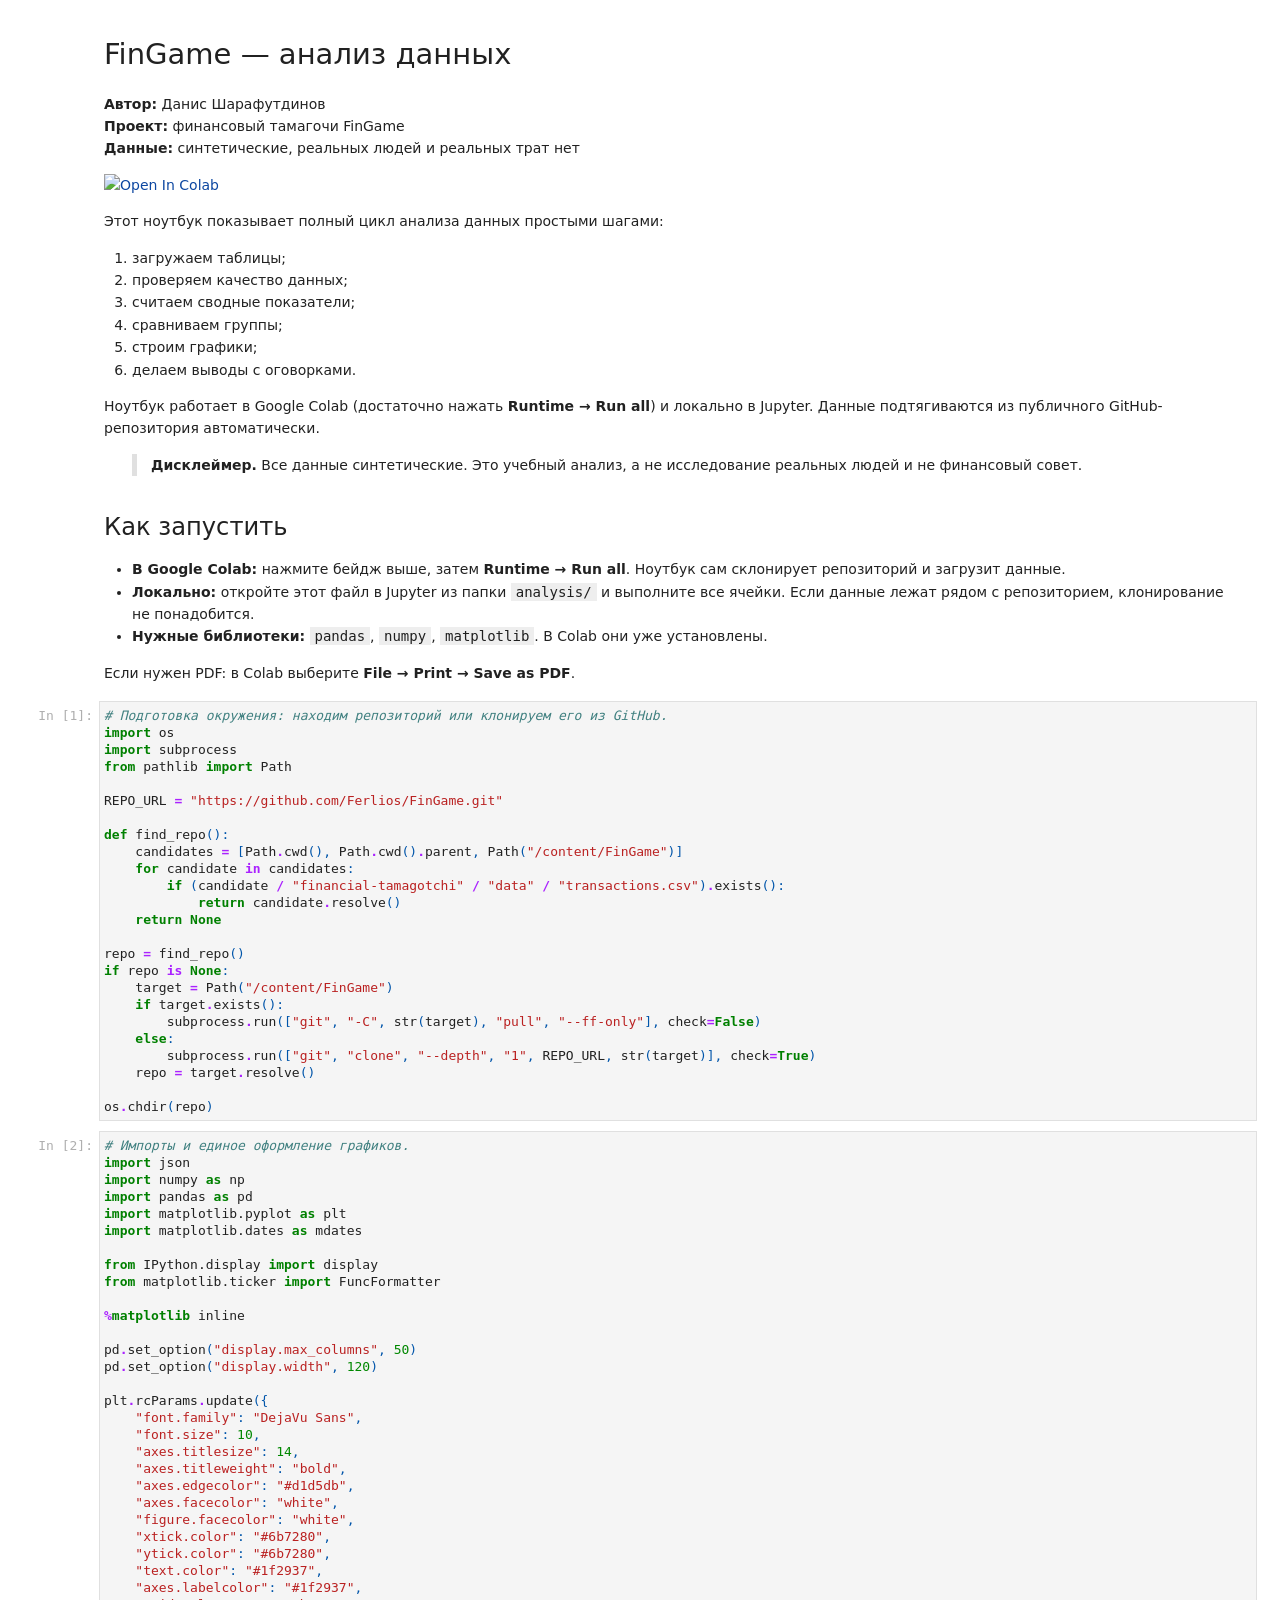
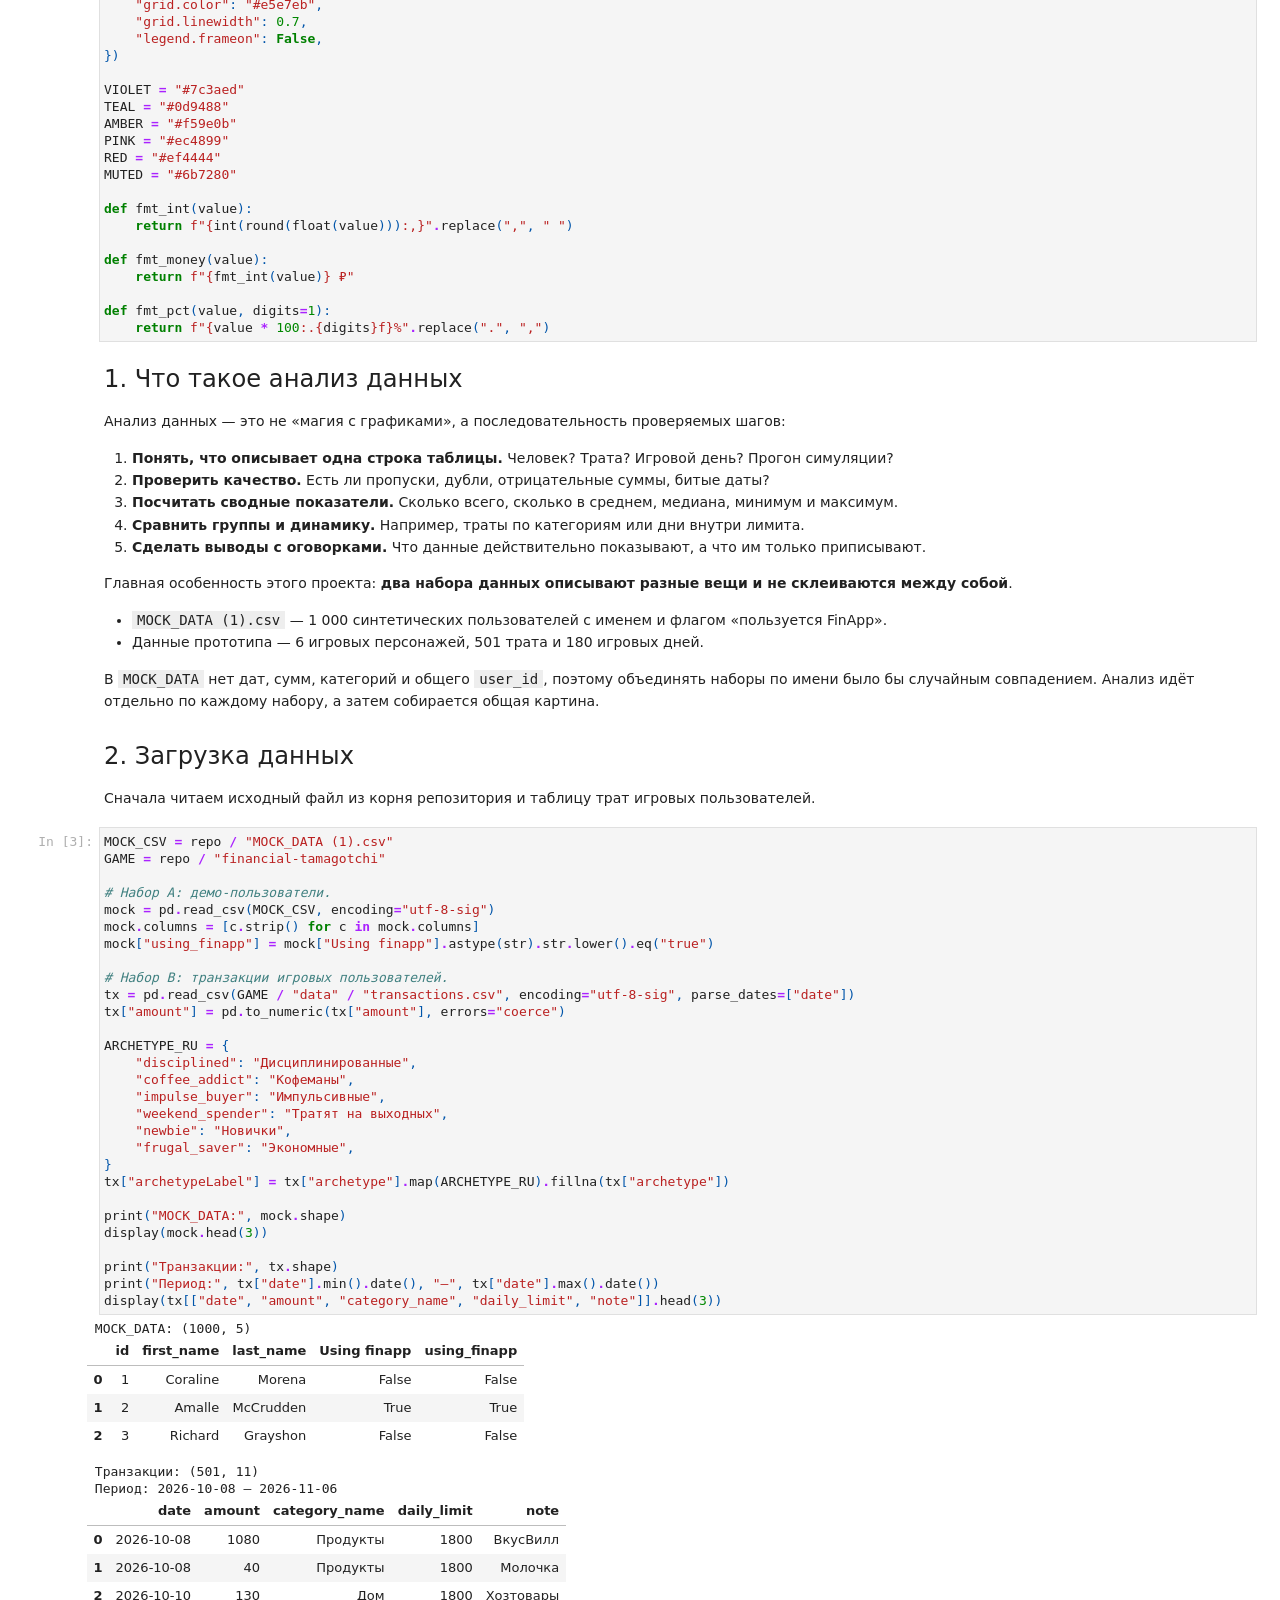
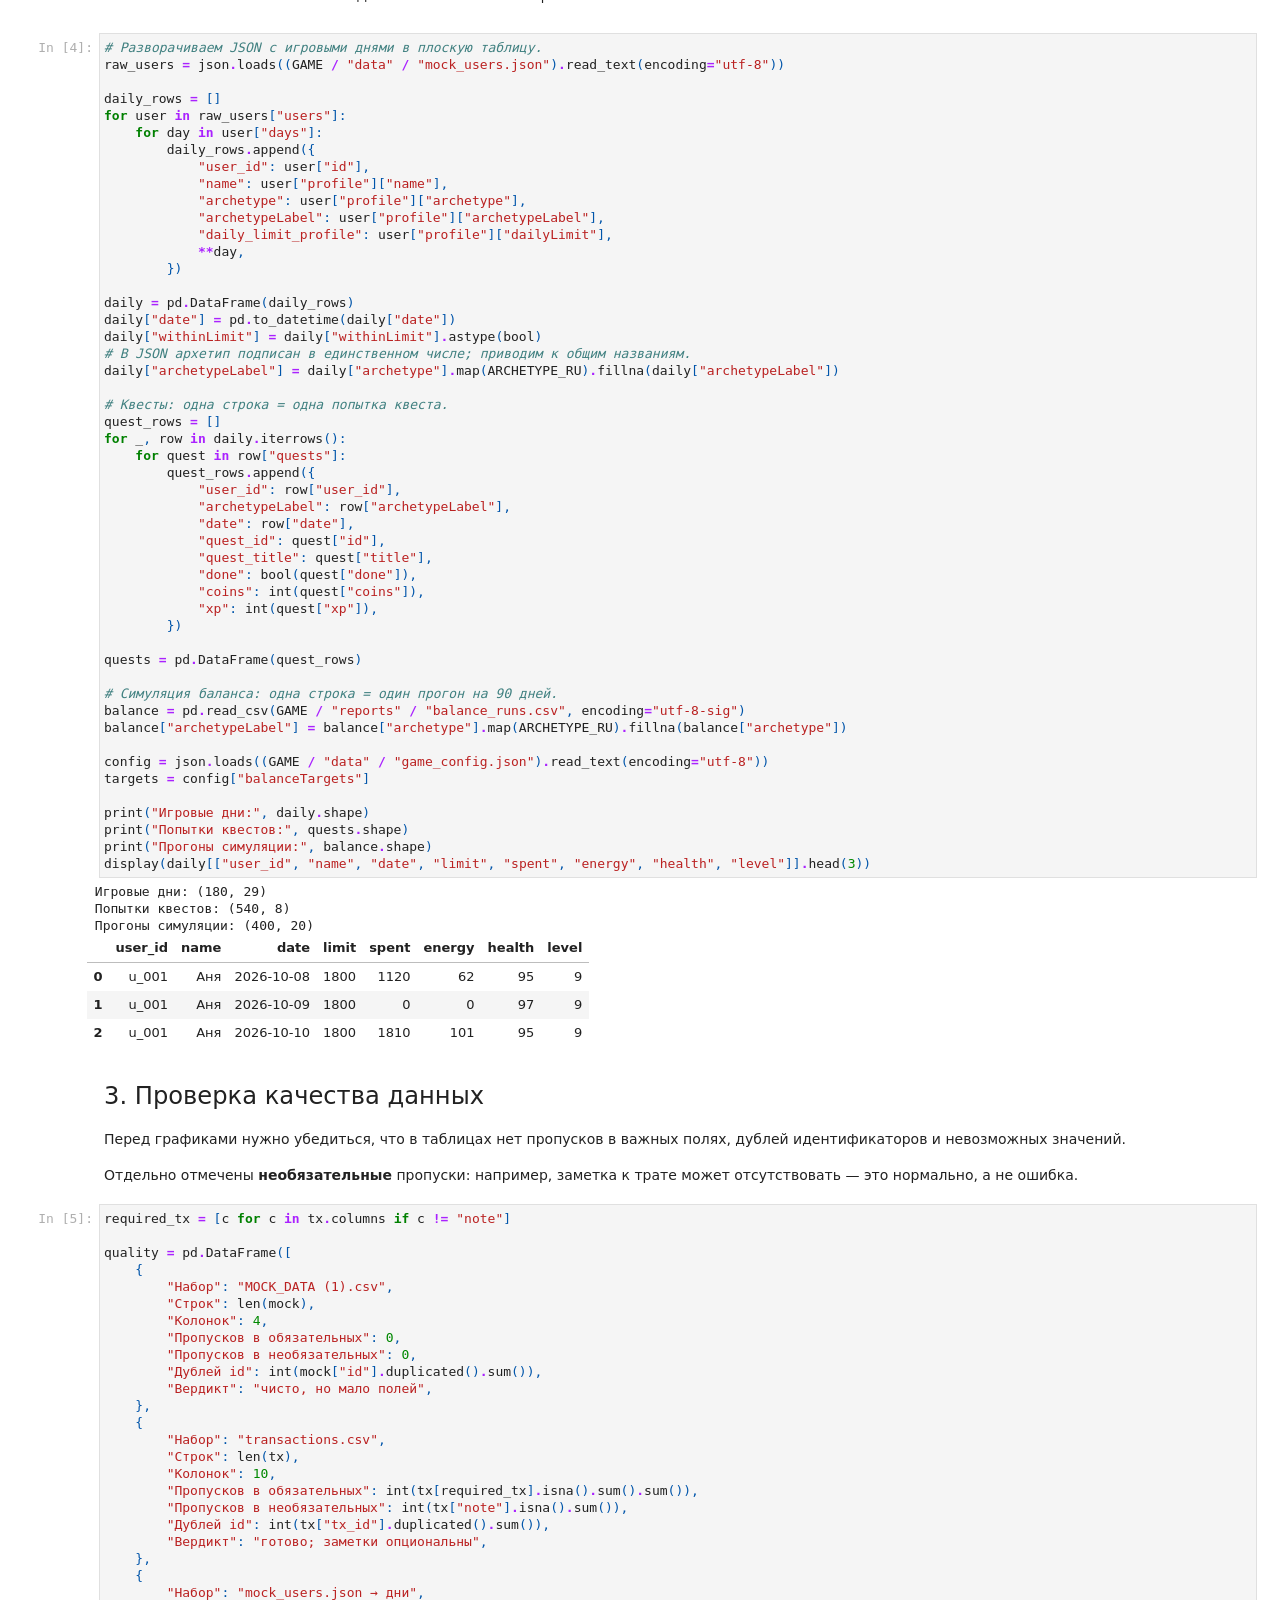
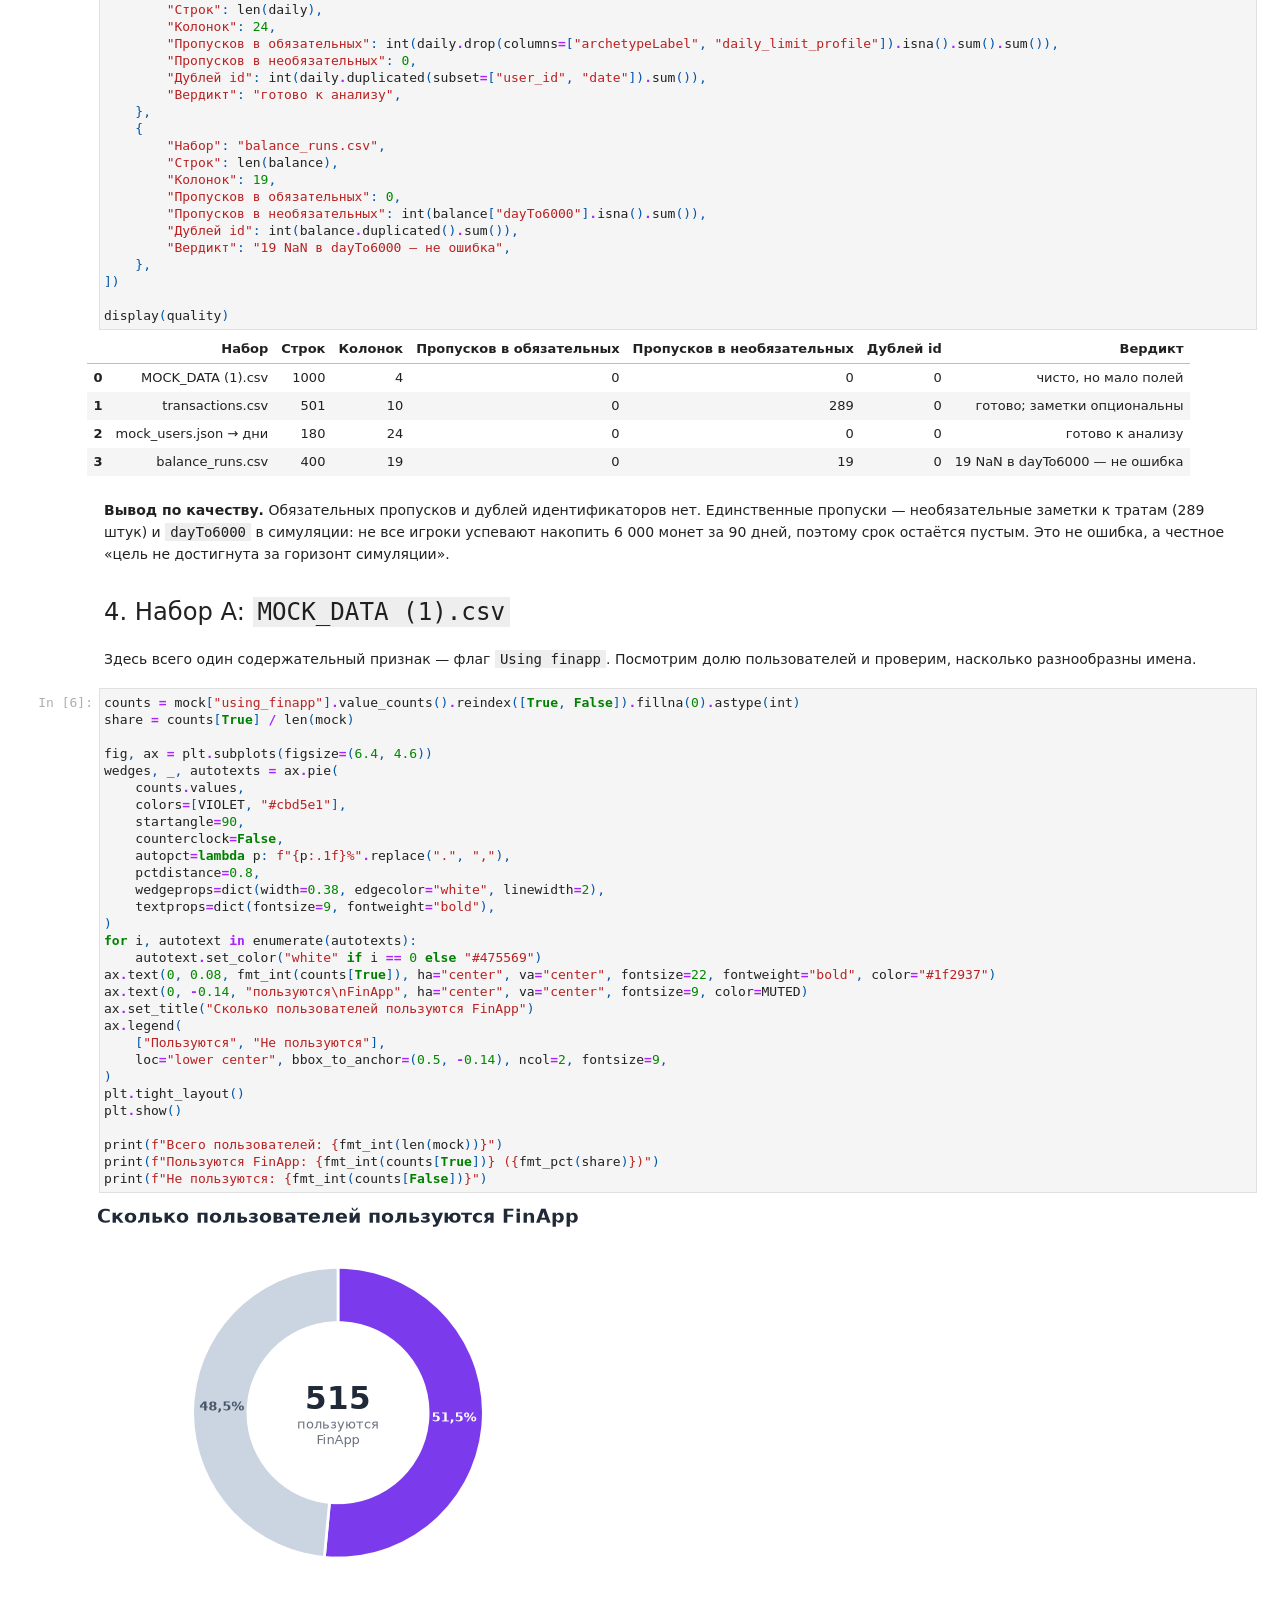
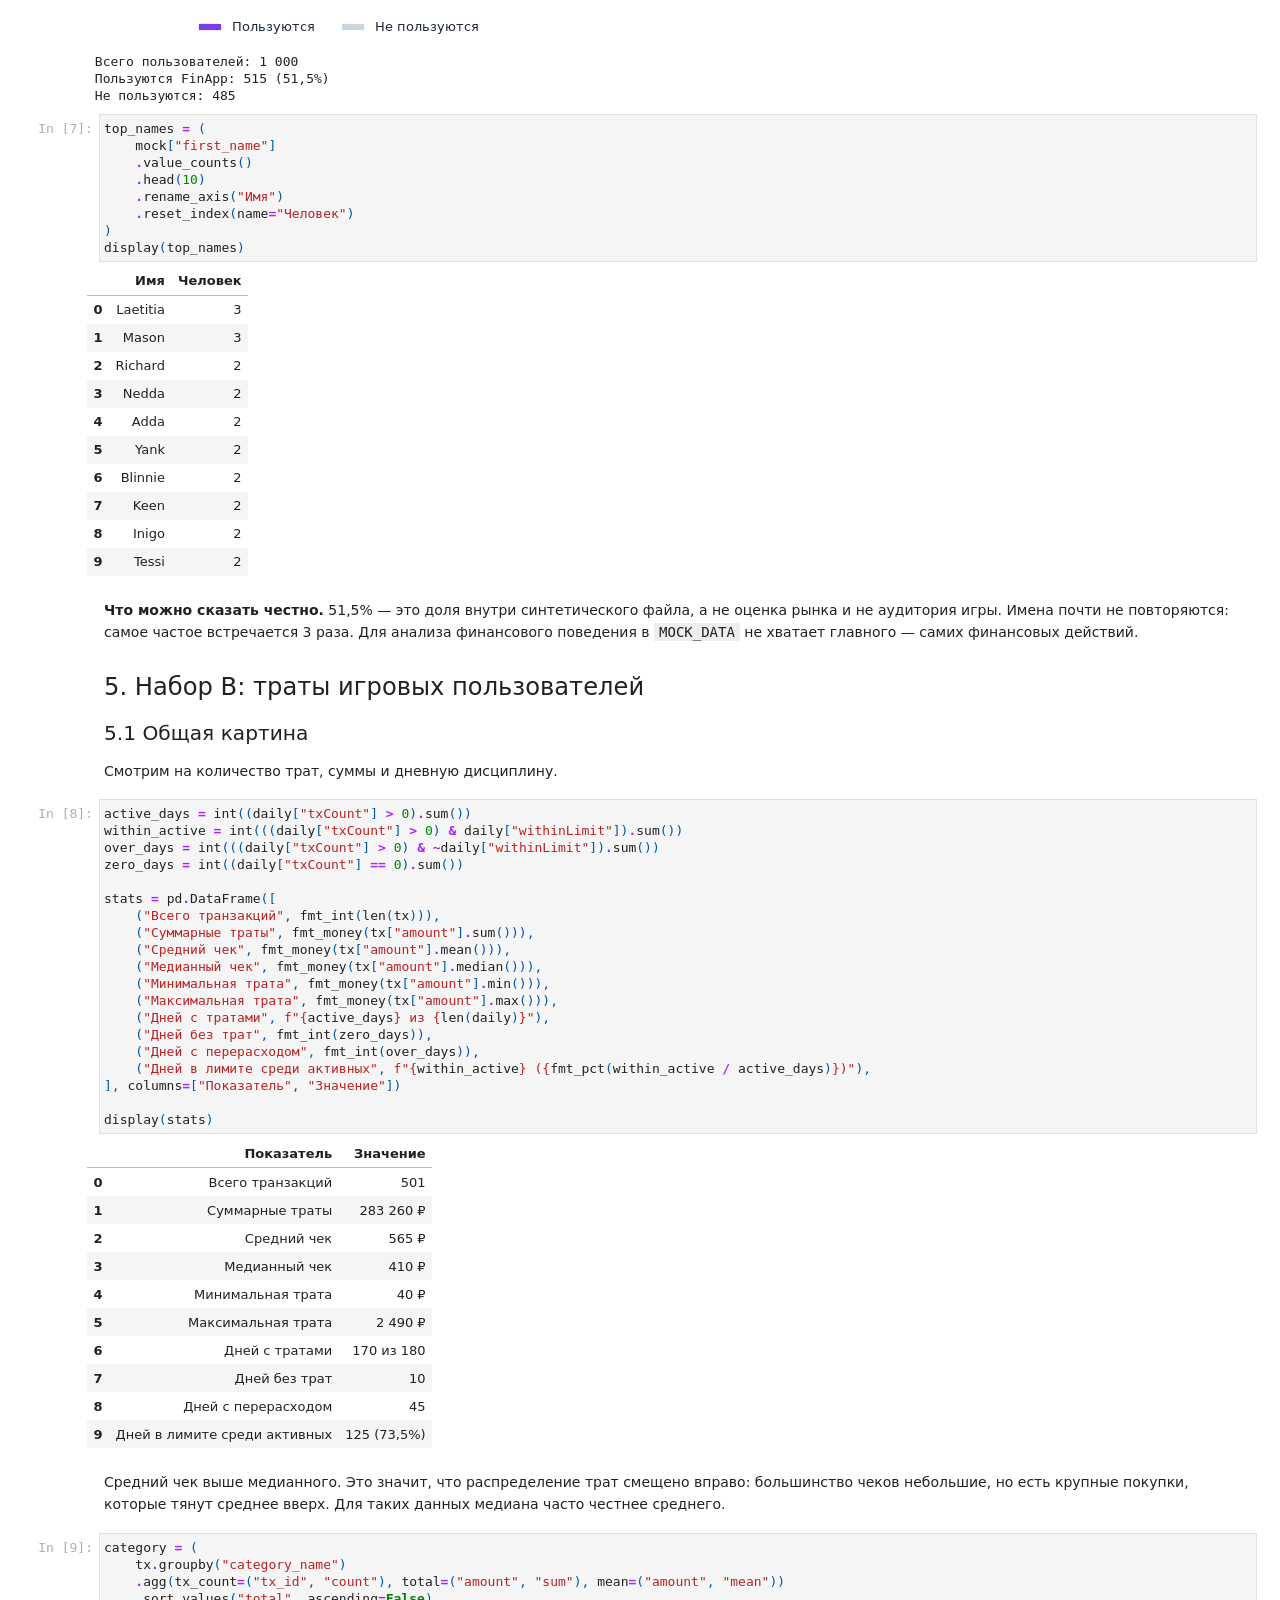
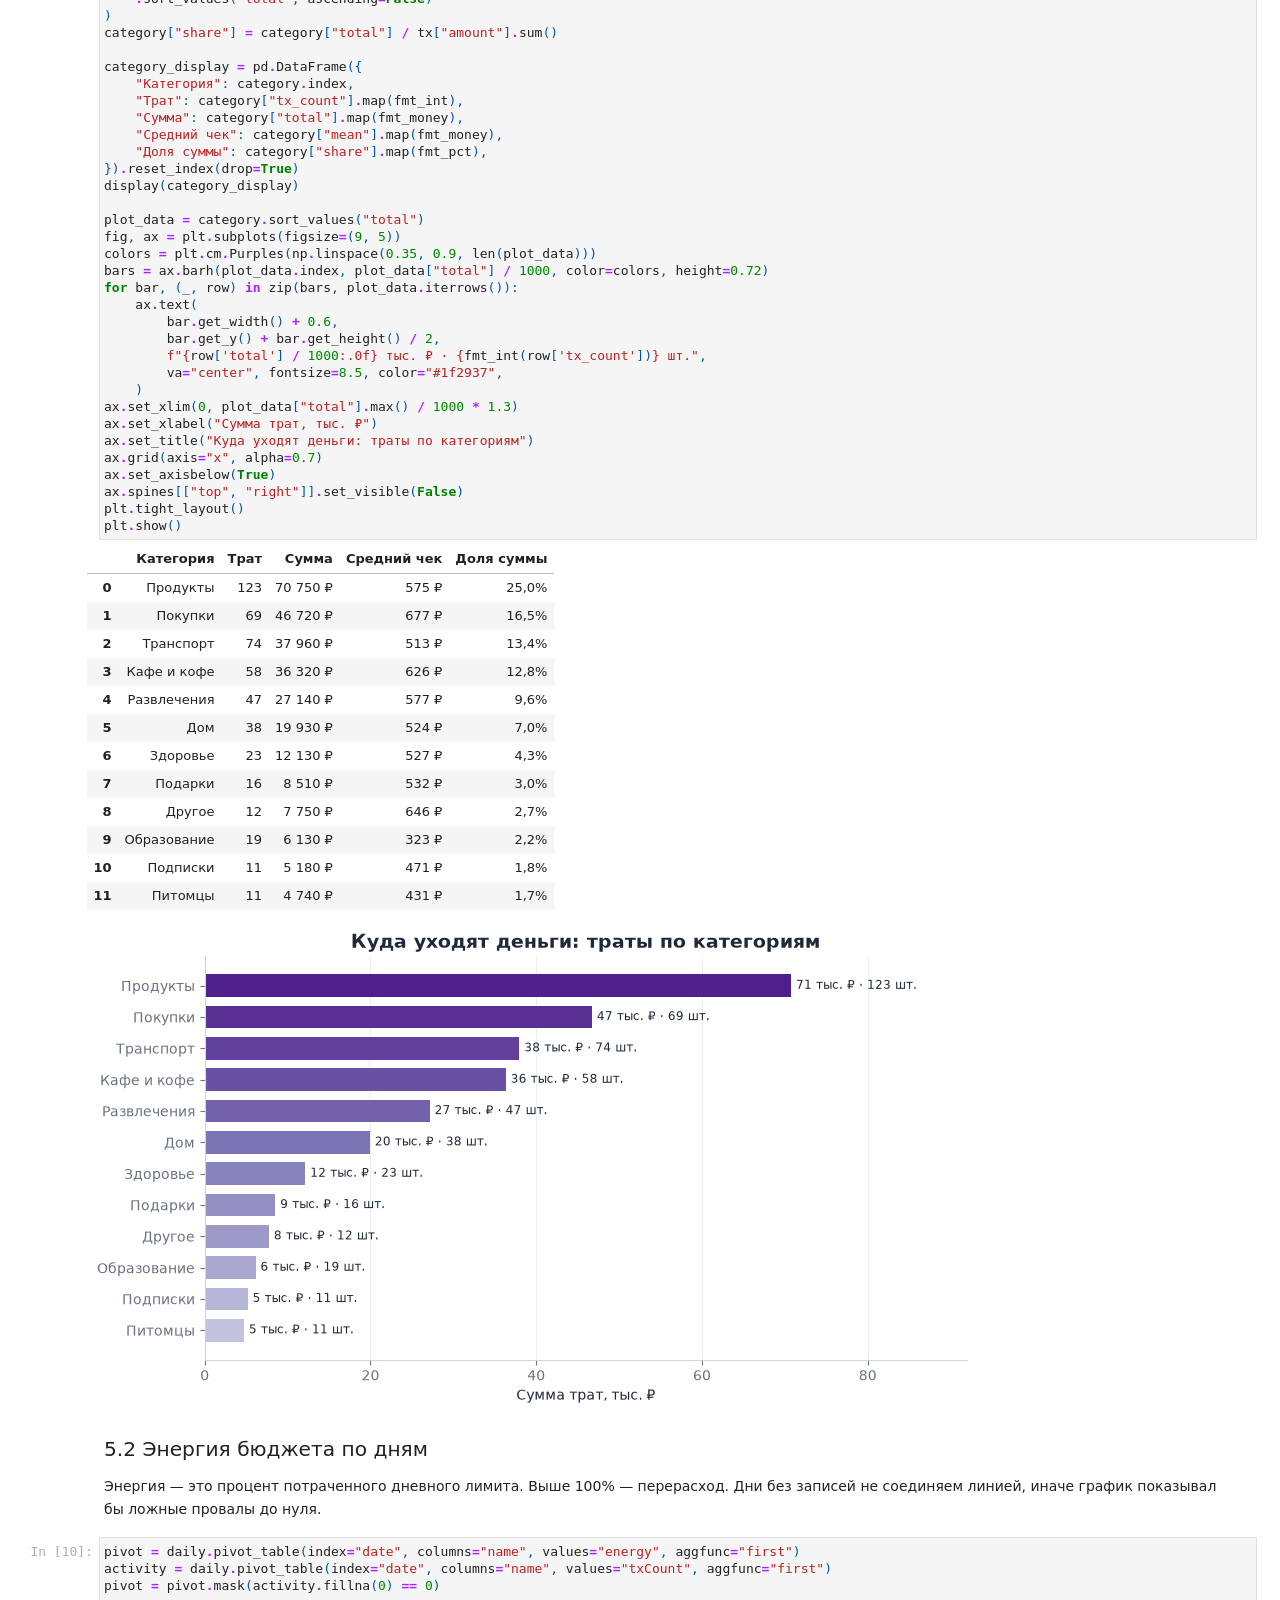
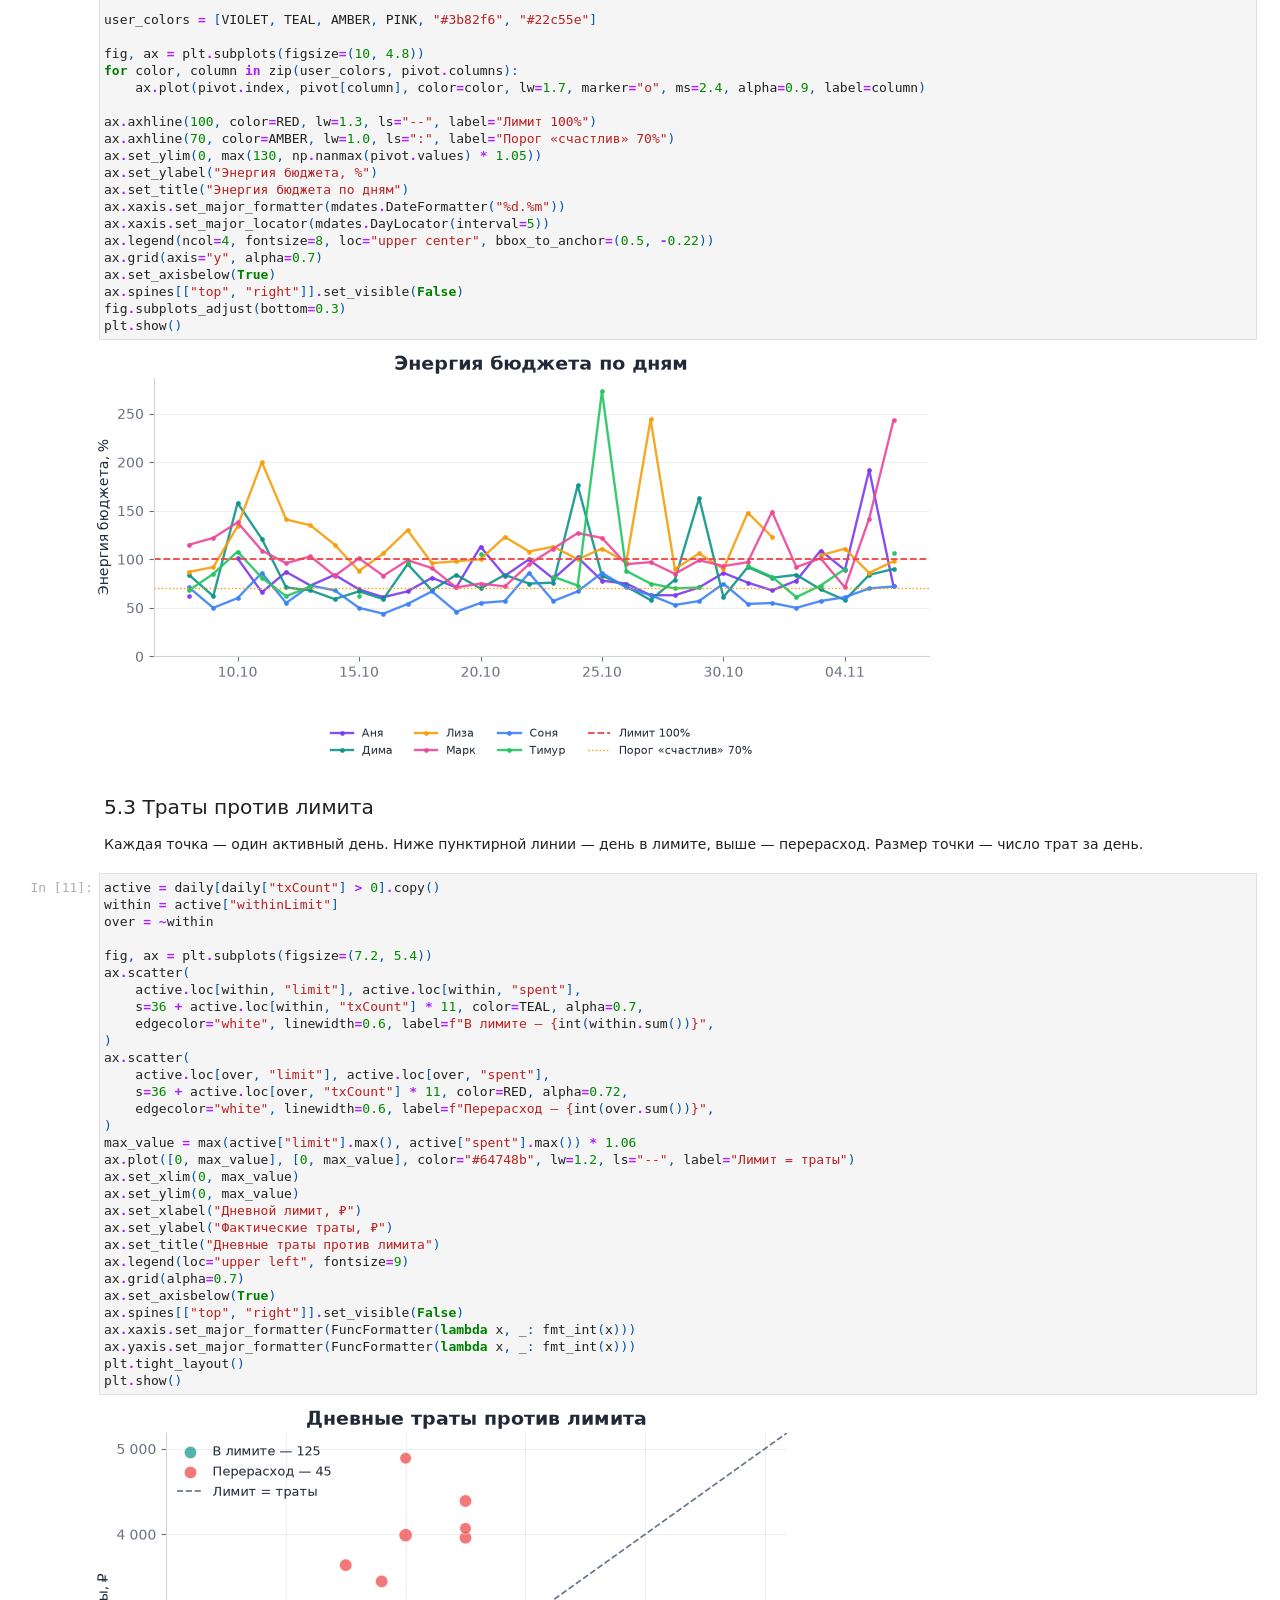
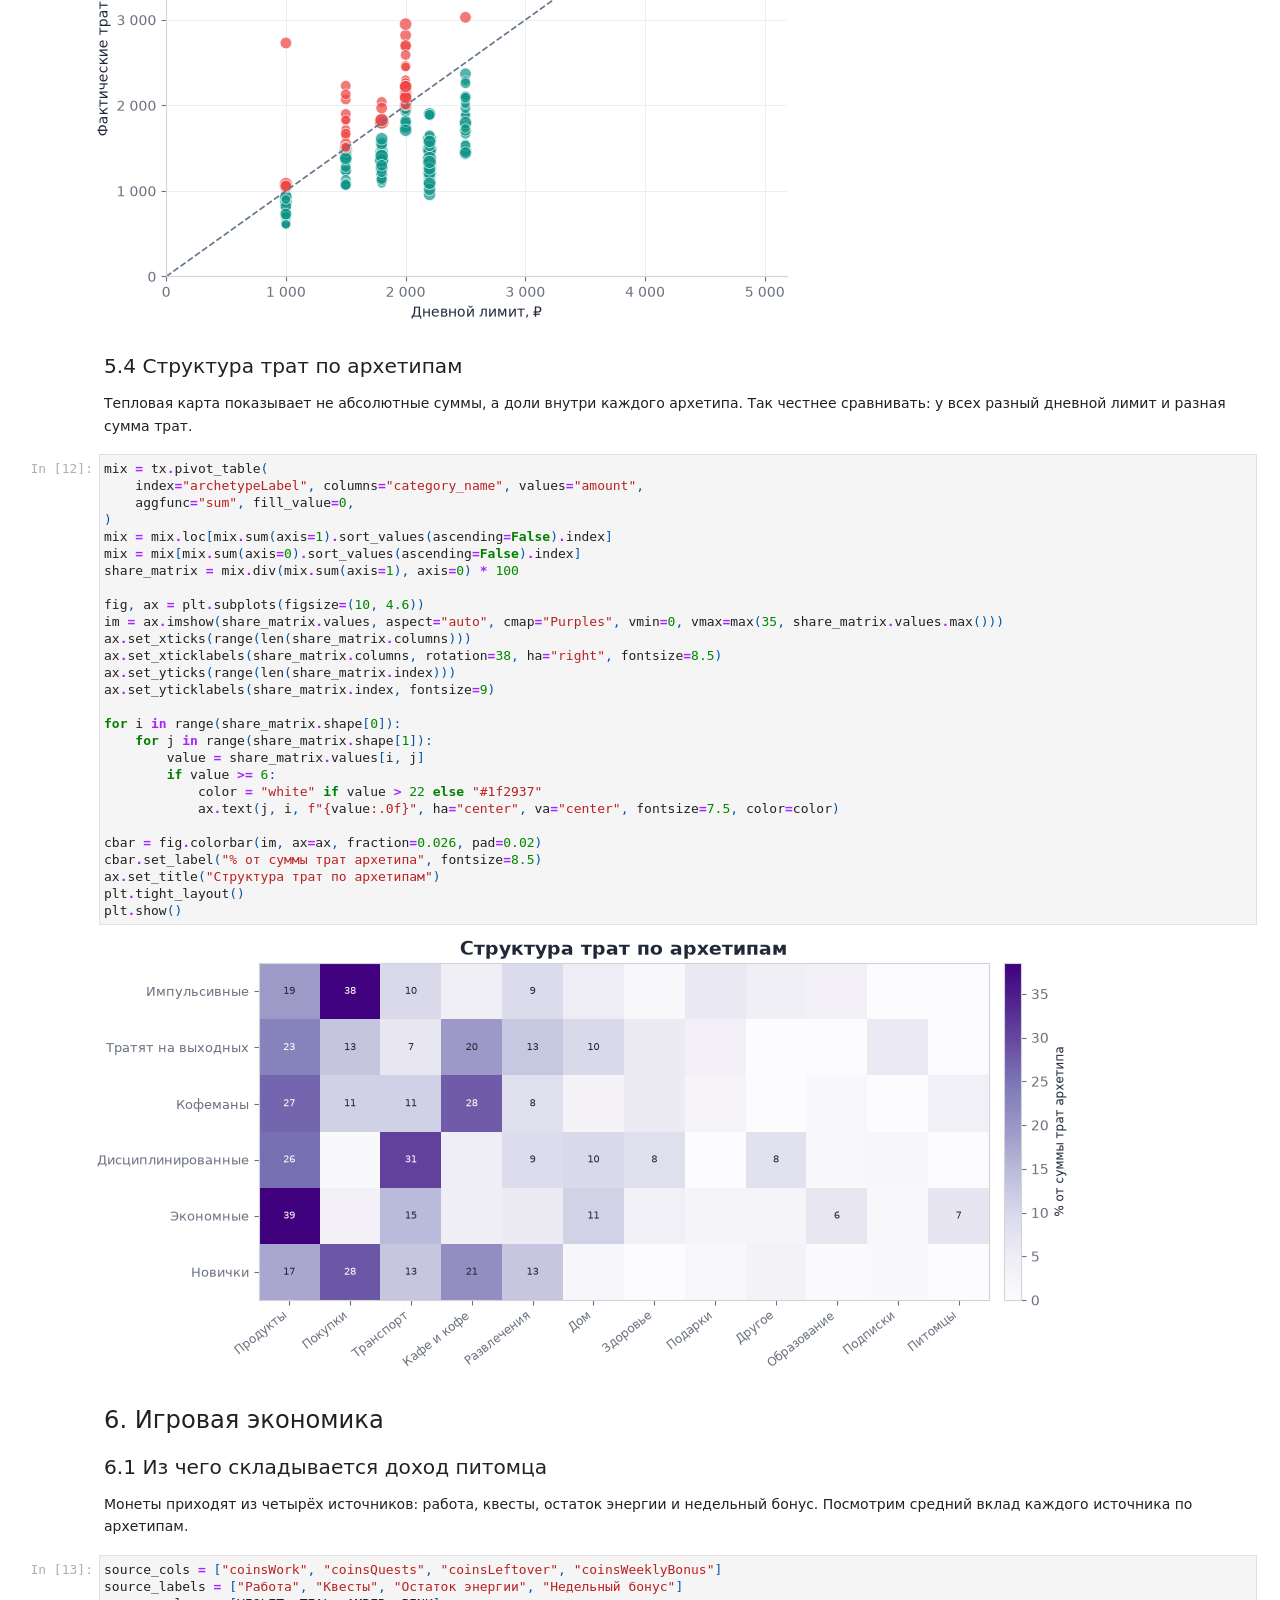
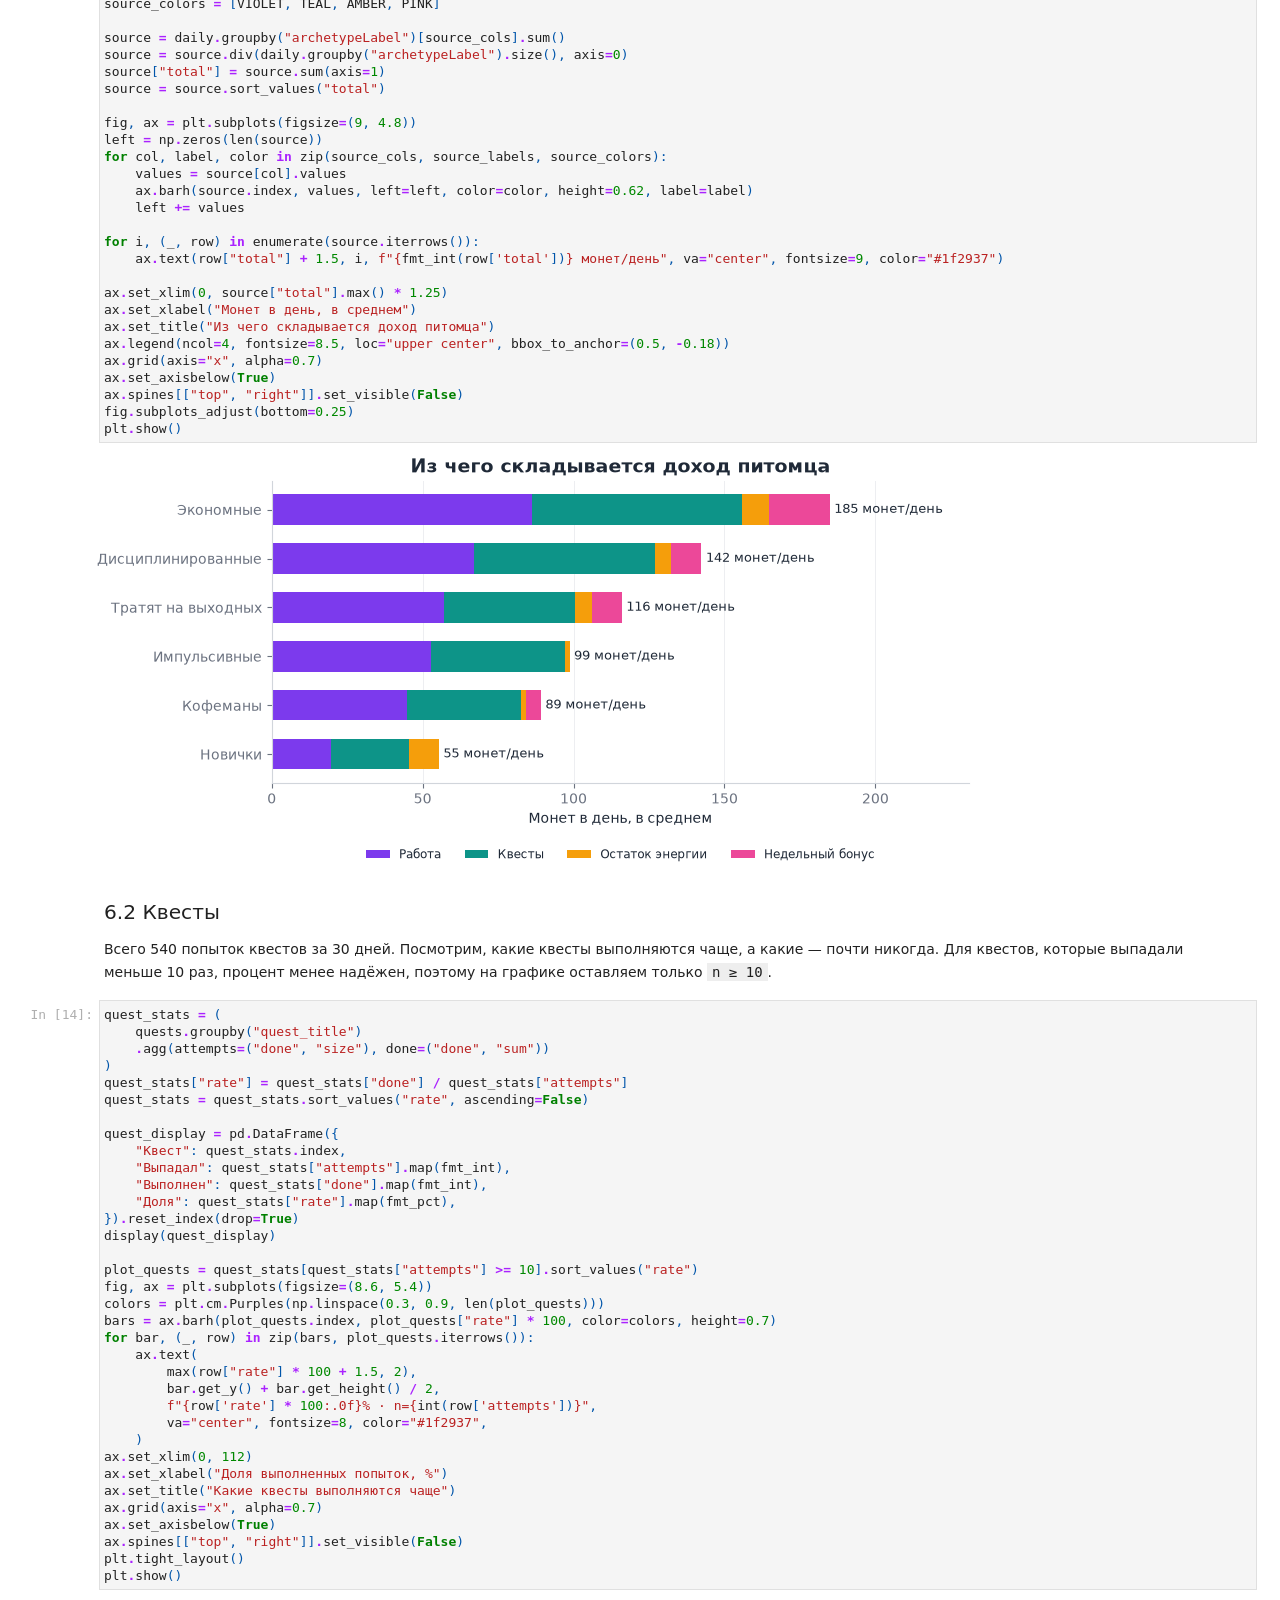
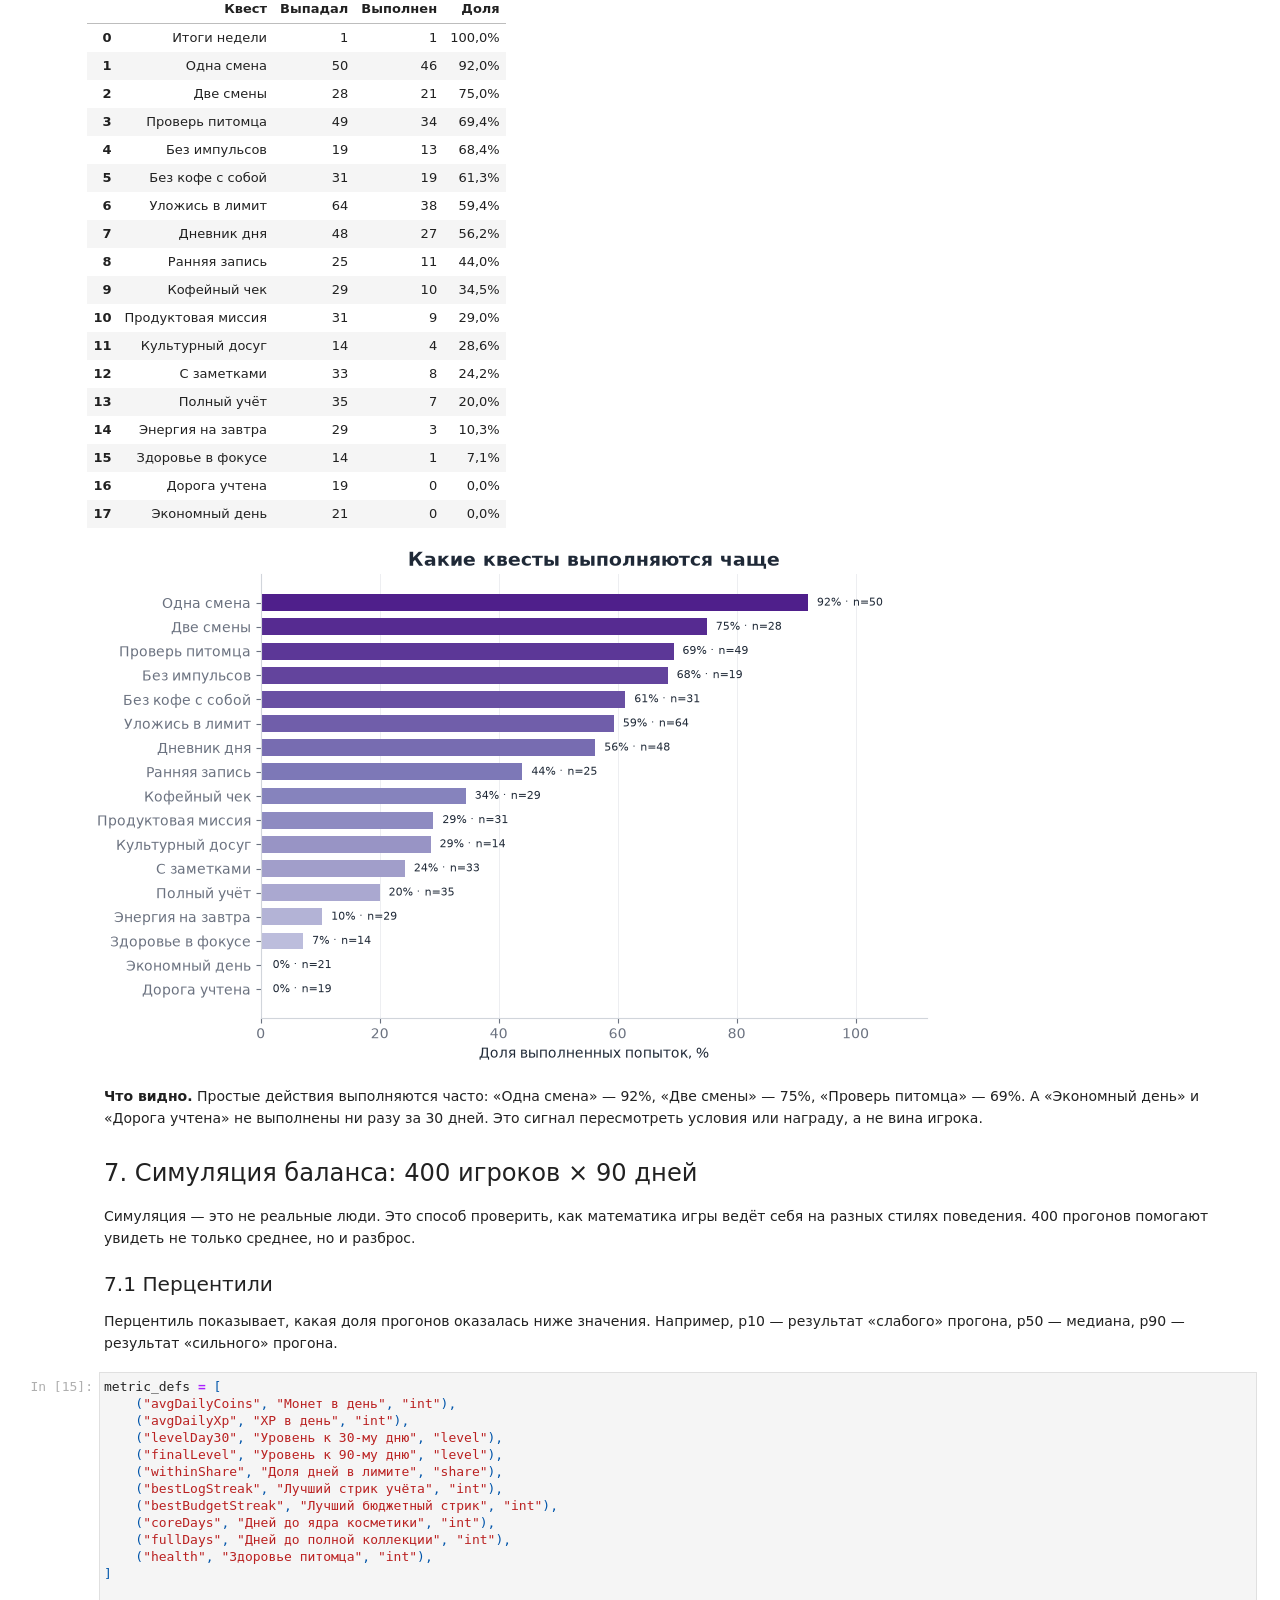
==== analysis/FinGame_analysis.html @ d37964ec "Add Colab analysis notebook, HTML and PDF exports" ====
<!DOCTYPE html>

<html lang="en">
<head><meta charset="utf-8"/>
<meta content="width=device-width, initial-scale=1.0" name="viewport"/>
<title>FinGame_analysis</title><script src="https://cdnjs.cloudflare.com/ajax/libs/require.js/2.1.10/require.min.js"></script>
<style type="text/css">
    pre { line-height: 125%; }
td.linenos .normal { color: inherit; background-color: transparent; padding-left: 5px; padding-right: 5px; }
span.linenos { color: inherit; background-color: transparent; padding-left: 5px; padding-right: 5px; }
td.linenos .special { color: #000000; background-color: #ffffc0; padding-left: 5px; padding-right: 5px; }
span.linenos.special { color: #000000; background-color: #ffffc0; padding-left: 5px; padding-right: 5px; }
.highlight .hll { background-color: var(--jp-cell-editor-active-background) }
.highlight { background: var(--jp-cell-editor-background); color: var(--jp-mirror-editor-variable-color) }
.highlight .c { color: var(--jp-mirror-editor-comment-color); font-style: italic } /* Comment */
.highlight .err { color: var(--jp-mirror-editor-error-color) } /* Error */
.highlight .k { color: var(--jp-mirror-editor-keyword-color); font-weight: bold } /* Keyword */
.highlight .o { color: var(--jp-mirror-editor-operator-color); font-weight: bold } /* Operator */
.highlight .p { color: var(--jp-mirror-editor-punctuation-color) } /* Punctuation */
.highlight .ch { color: var(--jp-mirror-editor-comment-color); font-style: italic } /* Comment.Hashbang */
.highlight .cm { color: var(--jp-mirror-editor-comment-color); font-style: italic } /* Comment.Multiline */
.highlight .cp { color: var(--jp-mirror-editor-comment-color); font-style: italic } /* Comment.Preproc */
.highlight .cpf { color: var(--jp-mirror-editor-comment-color); font-style: italic } /* Comment.PreprocFile */
.highlight .c1 { color: var(--jp-mirror-editor-comment-color); font-style: italic } /* Comment.Single */
.highlight .cs { color: var(--jp-mirror-editor-comment-color); font-style: italic } /* Comment.Special */
.highlight .kc { color: var(--jp-mirror-editor-keyword-color); font-weight: bold } /* Keyword.Constant */
.highlight .kd { color: var(--jp-mirror-editor-keyword-color); font-weight: bold } /* Keyword.Declaration */
.highlight .kn { color: var(--jp-mirror-editor-keyword-color); font-weight: bold } /* Keyword.Namespace */
.highlight .kp { color: var(--jp-mirror-editor-keyword-color); font-weight: bold } /* Keyword.Pseudo */
.highlight .kr { color: var(--jp-mirror-editor-keyword-color); font-weight: bold } /* Keyword.Reserved */
.highlight .kt { color: var(--jp-mirror-editor-keyword-color); font-weight: bold } /* Keyword.Type */
.highlight .m { color: var(--jp-mirror-editor-number-color) } /* Literal.Number */
.highlight .s { color: var(--jp-mirror-editor-string-color) } /* Literal.String */
.highlight .ow { color: var(--jp-mirror-editor-operator-color); font-weight: bold } /* Operator.Word */
.highlight .pm { color: var(--jp-mirror-editor-punctuation-color) } /* Punctuation.Marker */
.highlight .w { color: var(--jp-mirror-editor-variable-color) } /* Text.Whitespace */
.highlight .mb { color: var(--jp-mirror-editor-number-color) } /* Literal.Number.Bin */
.highlight .mf { color: var(--jp-mirror-editor-number-color) } /* Literal.Number.Float */
.highlight .mh { color: var(--jp-mirror-editor-number-color) } /* Literal.Number.Hex */
.highlight .mi { color: var(--jp-mirror-editor-number-color) } /* Literal.Number.Integer */
.highlight .mo { color: var(--jp-mirror-editor-number-color) } /* Literal.Number.Oct */
.highlight .sa { color: var(--jp-mirror-editor-string-color) } /* Literal.String.Affix */
.highlight .sb { color: var(--jp-mirror-editor-string-color) } /* Literal.String.Backtick */
.highlight .sc { color: var(--jp-mirror-editor-string-color) } /* Literal.String.Char */
.highlight .dl { color: var(--jp-mirror-editor-string-color) } /* Literal.String.Delimiter */
.highlight .sd { color: var(--jp-mirror-editor-string-color) } /* Literal.String.Doc */
.highlight .s2 { color: var(--jp-mirror-editor-string-color) } /* Literal.String.Double */
.highlight .se { color: var(--jp-mirror-editor-string-color) } /* Literal.String.Escape */
.highlight .sh { color: var(--jp-mirror-editor-string-color) } /* Literal.String.Heredoc */
.highlight .si { color: var(--jp-mirror-editor-string-color) } /* Literal.String.Interpol */
.highlight .sx { color: var(--jp-mirror-editor-string-color) } /* Literal.String.Other */
.highlight .sr { color: var(--jp-mirror-editor-string-color) } /* Literal.String.Regex */
.highlight .s1 { color: var(--jp-mirror-editor-string-color) } /* Literal.String.Single */
.highlight .ss { color: var(--jp-mirror-editor-string-color) } /* Literal.String.Symbol */
.highlight .il { color: var(--jp-mirror-editor-number-color) } /* Literal.Number.Integer.Long */
  </style>
<style type="text/css">
/*-----------------------------------------------------------------------------
| Copyright (c) Jupyter Development Team.
| Distributed under the terms of the Modified BSD License.
|----------------------------------------------------------------------------*/

/*
 * Mozilla scrollbar styling
 */

/* use standard opaque scrollbars for most nodes */
[data-jp-theme-scrollbars='true'] {
  scrollbar-color: rgb(var(--jp-scrollbar-thumb-color))
    var(--jp-scrollbar-background-color);
}

/* for code nodes, use a transparent style of scrollbar. These selectors
 * will match lower in the tree, and so will override the above */
[data-jp-theme-scrollbars='true'] .CodeMirror-hscrollbar,
[data-jp-theme-scrollbars='true'] .CodeMirror-vscrollbar {
  scrollbar-color: rgba(var(--jp-scrollbar-thumb-color), 0.5) transparent;
}

/* tiny scrollbar */

.jp-scrollbar-tiny {
  scrollbar-color: rgba(var(--jp-scrollbar-thumb-color), 0.5) transparent;
  scrollbar-width: thin;
}

/* tiny scrollbar */

.jp-scrollbar-tiny::-webkit-scrollbar,
.jp-scrollbar-tiny::-webkit-scrollbar-corner {
  background-color: transparent;
  height: 4px;
  width: 4px;
}

.jp-scrollbar-tiny::-webkit-scrollbar-thumb {
  background: rgba(var(--jp-scrollbar-thumb-color), 0.5);
}

.jp-scrollbar-tiny::-webkit-scrollbar-track:horizontal {
  border-left: 0 solid transparent;
  border-right: 0 solid transparent;
}

.jp-scrollbar-tiny::-webkit-scrollbar-track:vertical {
  border-top: 0 solid transparent;
  border-bottom: 0 solid transparent;
}

/*
 * Lumino
 */

.lm-ScrollBar[data-orientation='horizontal'] {
  min-height: 16px;
  max-height: 16px;
  min-width: 45px;
  border-top: 1px solid #a0a0a0;
}

.lm-ScrollBar[data-orientation='vertical'] {
  min-width: 16px;
  max-width: 16px;
  min-height: 45px;
  border-left: 1px solid #a0a0a0;
}

.lm-ScrollBar-button {
  background-color: #f0f0f0;
  background-position: center center;
  min-height: 15px;
  max-height: 15px;
  min-width: 15px;
  max-width: 15px;
}

.lm-ScrollBar-button:hover {
  background-color: #dadada;
}

.lm-ScrollBar-button.lm-mod-active {
  background-color: #cdcdcd;
}

.lm-ScrollBar-track {
  background: #f0f0f0;
}

.lm-ScrollBar-thumb {
  background: #cdcdcd;
}

.lm-ScrollBar-thumb:hover {
  background: #bababa;
}

.lm-ScrollBar-thumb.lm-mod-active {
  background: #a0a0a0;
}

.lm-ScrollBar[data-orientation='horizontal'] .lm-ScrollBar-thumb {
  height: 100%;
  min-width: 15px;
  border-left: 1px solid #a0a0a0;
  border-right: 1px solid #a0a0a0;
}

.lm-ScrollBar[data-orientation='vertical'] .lm-ScrollBar-thumb {
  width: 100%;
  min-height: 15px;
  border-top: 1px solid #a0a0a0;
  border-bottom: 1px solid #a0a0a0;
}

.lm-ScrollBar[data-orientation='horizontal']
  .lm-ScrollBar-button[data-action='decrement'] {
  background-image: var(--jp-icon-caret-left);
  background-size: 17px;
}

.lm-ScrollBar[data-orientation='horizontal']
  .lm-ScrollBar-button[data-action='increment'] {
  background-image: var(--jp-icon-caret-right);
  background-size: 17px;
}

.lm-ScrollBar[data-orientation='vertical']
  .lm-ScrollBar-button[data-action='decrement'] {
  background-image: var(--jp-icon-caret-up);
  background-size: 17px;
}

.lm-ScrollBar[data-orientation='vertical']
  .lm-ScrollBar-button[data-action='increment'] {
  background-image: var(--jp-icon-caret-down);
  background-size: 17px;
}

/*
 * Copyright (c) Jupyter Development Team.
 * Distributed under the terms of the Modified BSD License.
 */

/*-----------------------------------------------------------------------------
| Copyright (c) Jupyter Development Team.
| Copyright (c) 2014-2017, PhosphorJS Contributors
|
| Distributed under the terms of the BSD 3-Clause License.
|
| The full license is in the file LICENSE, distributed with this software.
|----------------------------------------------------------------------------*/

.lm-Widget {
  box-sizing: border-box;
  position: relative;
  overflow: hidden;
}

.lm-Widget.lm-mod-hidden {
  display: none !important;
}

/*
 * Copyright (c) Jupyter Development Team.
 * Distributed under the terms of the Modified BSD License.
 */

.lm-AccordionPanel[data-orientation='horizontal'] > .lm-AccordionPanel-title {
  /* Title is rotated for horizontal accordion panel using CSS */
  display: block;
  transform-origin: top left;
  transform: rotate(-90deg) translate(-100%);
}

/*
 * Copyright (c) Jupyter Development Team.
 * Distributed under the terms of the Modified BSD License.
 */

/*-----------------------------------------------------------------------------
| Copyright (c) Jupyter Development Team.
| Copyright (c) 2014-2017, PhosphorJS Contributors
|
| Distributed under the terms of the BSD 3-Clause License.
|
| The full license is in the file LICENSE, distributed with this software.
|----------------------------------------------------------------------------*/

.lm-CommandPalette {
  display: flex;
  flex-direction: column;
  -webkit-user-select: none;
  -moz-user-select: none;
  -ms-user-select: none;
  user-select: none;
}

.lm-CommandPalette-search {
  flex: 0 0 auto;
}

.lm-CommandPalette-content {
  flex: 1 1 auto;
  margin: 0;
  padding: 0;
  min-height: 0;
  overflow: auto;
  list-style-type: none;
}

.lm-CommandPalette-header {
  overflow: hidden;
  white-space: nowrap;
  text-overflow: ellipsis;
}

.lm-CommandPalette-item {
  display: flex;
  flex-direction: row;
}

.lm-CommandPalette-itemIcon {
  flex: 0 0 auto;
}

.lm-CommandPalette-itemContent {
  flex: 1 1 auto;
  overflow: hidden;
}

.lm-CommandPalette-itemShortcut {
  flex: 0 0 auto;
}

.lm-CommandPalette-itemLabel {
  overflow: hidden;
  white-space: nowrap;
  text-overflow: ellipsis;
}

.lm-close-icon {
  border: 1px solid transparent;
  background-color: transparent;
  position: absolute;
  z-index: 1;
  right: 3%;
  top: 0;
  bottom: 0;
  margin: auto;
  padding: 7px 0;
  display: none;
  vertical-align: middle;
  outline: 0;
  cursor: pointer;
}
.lm-close-icon:after {
  content: 'X';
  display: block;
  width: 15px;
  height: 15px;
  text-align: center;
  color: #000;
  font-weight: normal;
  font-size: 12px;
  cursor: pointer;
}

/*
 * Copyright (c) Jupyter Development Team.
 * Distributed under the terms of the Modified BSD License.
 */

/*-----------------------------------------------------------------------------
| Copyright (c) Jupyter Development Team.
| Copyright (c) 2014-2017, PhosphorJS Contributors
|
| Distributed under the terms of the BSD 3-Clause License.
|
| The full license is in the file LICENSE, distributed with this software.
|----------------------------------------------------------------------------*/

.lm-DockPanel {
  z-index: 0;
}

.lm-DockPanel-widget {
  z-index: 0;
}

.lm-DockPanel-tabBar {
  z-index: 1;
}

.lm-DockPanel-handle {
  z-index: 2;
}

.lm-DockPanel-handle.lm-mod-hidden {
  display: none !important;
}

.lm-DockPanel-handle:after {
  position: absolute;
  top: 0;
  left: 0;
  width: 100%;
  height: 100%;
  content: '';
}

.lm-DockPanel-handle[data-orientation='horizontal'] {
  cursor: ew-resize;
}

.lm-DockPanel-handle[data-orientation='vertical'] {
  cursor: ns-resize;
}

.lm-DockPanel-handle[data-orientation='horizontal']:after {
  left: 50%;
  min-width: 8px;
  transform: translateX(-50%);
}

.lm-DockPanel-handle[data-orientation='vertical']:after {
  top: 50%;
  min-height: 8px;
  transform: translateY(-50%);
}

.lm-DockPanel-overlay {
  z-index: 3;
  box-sizing: border-box;
  pointer-events: none;
}

.lm-DockPanel-overlay.lm-mod-hidden {
  display: none !important;
}

/*
 * Copyright (c) Jupyter Development Team.
 * Distributed under the terms of the Modified BSD License.
 */

/*-----------------------------------------------------------------------------
| Copyright (c) Jupyter Development Team.
| Copyright (c) 2014-2017, PhosphorJS Contributors
|
| Distributed under the terms of the BSD 3-Clause License.
|
| The full license is in the file LICENSE, distributed with this software.
|----------------------------------------------------------------------------*/

.lm-Menu {
  z-index: 10000;
  position: absolute;
  white-space: nowrap;
  overflow-x: hidden;
  overflow-y: auto;
  outline: none;
  -webkit-user-select: none;
  -moz-user-select: none;
  -ms-user-select: none;
  user-select: none;
}

.lm-Menu-content {
  margin: 0;
  padding: 0;
  display: table;
  list-style-type: none;
}

.lm-Menu-item {
  display: table-row;
}

.lm-Menu-item.lm-mod-hidden,
.lm-Menu-item.lm-mod-collapsed {
  display: none !important;
}

.lm-Menu-itemIcon,
.lm-Menu-itemSubmenuIcon {
  display: table-cell;
  text-align: center;
}

.lm-Menu-itemLabel {
  display: table-cell;
  text-align: left;
}

.lm-Menu-itemShortcut {
  display: table-cell;
  text-align: right;
}

/*
 * Copyright (c) Jupyter Development Team.
 * Distributed under the terms of the Modified BSD License.
 */

/*-----------------------------------------------------------------------------
| Copyright (c) Jupyter Development Team.
| Copyright (c) 2014-2017, PhosphorJS Contributors
|
| Distributed under the terms of the BSD 3-Clause License.
|
| The full license is in the file LICENSE, distributed with this software.
|----------------------------------------------------------------------------*/

.lm-MenuBar {
  outline: none;
  -webkit-user-select: none;
  -moz-user-select: none;
  -ms-user-select: none;
  user-select: none;
}

.lm-MenuBar-content {
  margin: 0;
  padding: 0;
  display: flex;
  flex-direction: row;
  list-style-type: none;
}

.lm-MenuBar-item {
  box-sizing: border-box;
}

.lm-MenuBar-itemIcon,
.lm-MenuBar-itemLabel {
  display: inline-block;
}

/*
 * Copyright (c) Jupyter Development Team.
 * Distributed under the terms of the Modified BSD License.
 */

/*-----------------------------------------------------------------------------
| Copyright (c) Jupyter Development Team.
| Copyright (c) 2014-2017, PhosphorJS Contributors
|
| Distributed under the terms of the BSD 3-Clause License.
|
| The full license is in the file LICENSE, distributed with this software.
|----------------------------------------------------------------------------*/

.lm-ScrollBar {
  display: flex;
  -webkit-user-select: none;
  -moz-user-select: none;
  -ms-user-select: none;
  user-select: none;
}

.lm-ScrollBar[data-orientation='horizontal'] {
  flex-direction: row;
}

.lm-ScrollBar[data-orientation='vertical'] {
  flex-direction: column;
}

.lm-ScrollBar-button {
  box-sizing: border-box;
  flex: 0 0 auto;
}

.lm-ScrollBar-track {
  box-sizing: border-box;
  position: relative;
  overflow: hidden;
  flex: 1 1 auto;
}

.lm-ScrollBar-thumb {
  box-sizing: border-box;
  position: absolute;
}

/*
 * Copyright (c) Jupyter Development Team.
 * Distributed under the terms of the Modified BSD License.
 */

/*-----------------------------------------------------------------------------
| Copyright (c) Jupyter Development Team.
| Copyright (c) 2014-2017, PhosphorJS Contributors
|
| Distributed under the terms of the BSD 3-Clause License.
|
| The full license is in the file LICENSE, distributed with this software.
|----------------------------------------------------------------------------*/

.lm-SplitPanel-child {
  z-index: 0;
}

.lm-SplitPanel-handle {
  z-index: 1;
}

.lm-SplitPanel-handle.lm-mod-hidden {
  display: none !important;
}

.lm-SplitPanel-handle:after {
  position: absolute;
  top: 0;
  left: 0;
  width: 100%;
  height: 100%;
  content: '';
}

.lm-SplitPanel[data-orientation='horizontal'] > .lm-SplitPanel-handle {
  cursor: ew-resize;
}

.lm-SplitPanel[data-orientation='vertical'] > .lm-SplitPanel-handle {
  cursor: ns-resize;
}

.lm-SplitPanel[data-orientation='horizontal'] > .lm-SplitPanel-handle:after {
  left: 50%;
  min-width: 8px;
  transform: translateX(-50%);
}

.lm-SplitPanel[data-orientation='vertical'] > .lm-SplitPanel-handle:after {
  top: 50%;
  min-height: 8px;
  transform: translateY(-50%);
}

/*
 * Copyright (c) Jupyter Development Team.
 * Distributed under the terms of the Modified BSD License.
 */

/*-----------------------------------------------------------------------------
| Copyright (c) Jupyter Development Team.
| Copyright (c) 2014-2017, PhosphorJS Contributors
|
| Distributed under the terms of the BSD 3-Clause License.
|
| The full license is in the file LICENSE, distributed with this software.
|----------------------------------------------------------------------------*/

.lm-TabBar {
  display: flex;
  -webkit-user-select: none;
  -moz-user-select: none;
  -ms-user-select: none;
  user-select: none;
}

.lm-TabBar[data-orientation='horizontal'] {
  flex-direction: row;
  align-items: flex-end;
}

.lm-TabBar[data-orientation='vertical'] {
  flex-direction: column;
  align-items: flex-end;
}

.lm-TabBar-content {
  margin: 0;
  padding: 0;
  display: flex;
  flex: 1 1 auto;
  list-style-type: none;
}

.lm-TabBar[data-orientation='horizontal'] > .lm-TabBar-content {
  flex-direction: row;
}

.lm-TabBar[data-orientation='vertical'] > .lm-TabBar-content {
  flex-direction: column;
}

.lm-TabBar-tab {
  display: flex;
  flex-direction: row;
  box-sizing: border-box;
  overflow: hidden;
  touch-action: none; /* Disable native Drag/Drop */
}

.lm-TabBar-tabIcon,
.lm-TabBar-tabCloseIcon {
  flex: 0 0 auto;
}

.lm-TabBar-tabLabel {
  flex: 1 1 auto;
  overflow: hidden;
  white-space: nowrap;
}

.lm-TabBar-tabInput {
  user-select: all;
  width: 100%;
  box-sizing: border-box;
}

.lm-TabBar-tab.lm-mod-hidden {
  display: none !important;
}

.lm-TabBar-addButton.lm-mod-hidden {
  display: none !important;
}

.lm-TabBar.lm-mod-dragging .lm-TabBar-tab {
  position: relative;
}

.lm-TabBar.lm-mod-dragging[data-orientation='horizontal'] .lm-TabBar-tab {
  left: 0;
  transition: left 150ms ease;
}

.lm-TabBar.lm-mod-dragging[data-orientation='vertical'] .lm-TabBar-tab {
  top: 0;
  transition: top 150ms ease;
}

.lm-TabBar.lm-mod-dragging .lm-TabBar-tab.lm-mod-dragging {
  transition: none;
}

.lm-TabBar-tabLabel .lm-TabBar-tabInput {
  user-select: all;
  width: 100%;
  box-sizing: border-box;
  background: inherit;
}

/*
 * Copyright (c) Jupyter Development Team.
 * Distributed under the terms of the Modified BSD License.
 */

/*-----------------------------------------------------------------------------
| Copyright (c) Jupyter Development Team.
| Copyright (c) 2014-2017, PhosphorJS Contributors
|
| Distributed under the terms of the BSD 3-Clause License.
|
| The full license is in the file LICENSE, distributed with this software.
|----------------------------------------------------------------------------*/

.lm-TabPanel-tabBar {
  z-index: 1;
}

.lm-TabPanel-stackedPanel {
  z-index: 0;
}

/*
 * Copyright (c) Jupyter Development Team.
 * Distributed under the terms of the Modified BSD License.
 */

/*-----------------------------------------------------------------------------
| Copyright (c) Jupyter Development Team.
| Copyright (c) 2014-2017, PhosphorJS Contributors
|
| Distributed under the terms of the BSD 3-Clause License.
|
| The full license is in the file LICENSE, distributed with this software.
|----------------------------------------------------------------------------*/

/*-----------------------------------------------------------------------------
| Copyright (c) Jupyter Development Team.
| Distributed under the terms of the Modified BSD License.
|----------------------------------------------------------------------------*/

.jp-Collapse {
  display: flex;
  flex-direction: column;
  align-items: stretch;
}

.jp-Collapse-header {
  padding: 1px 12px;
  background-color: var(--jp-layout-color1);
  border-bottom: solid var(--jp-border-width) var(--jp-border-color2);
  color: var(--jp-ui-font-color1);
  cursor: pointer;
  display: flex;
  align-items: center;
  font-size: var(--jp-ui-font-size0);
  font-weight: 600;
  text-transform: uppercase;
  user-select: none;
}

.jp-Collapser-icon {
  height: 16px;
}

.jp-Collapse-header-collapsed .jp-Collapser-icon {
  transform: rotate(-90deg);
  margin: auto 0;
}

.jp-Collapser-title {
  line-height: 25px;
}

.jp-Collapse-contents {
  padding: 0 12px;
  background-color: var(--jp-layout-color1);
  color: var(--jp-ui-font-color1);
  overflow: auto;
}

/*-----------------------------------------------------------------------------
| Copyright (c) Jupyter Development Team.
| Distributed under the terms of the Modified BSD License.
|----------------------------------------------------------------------------*/

/* This file was auto-generated by ensureUiComponents() in @jupyterlab/buildutils */

/**
 * (DEPRECATED) Support for consuming icons as CSS background images
 */

/* Icons urls */

:root {
  --jp-icon-add-above: url([data-uri]);
  --jp-icon-add-below: url([data-uri]);
  --jp-icon-add: url([data-uri]);
  --jp-icon-bell: url([data-uri]);
  --jp-icon-bug-dot: url([data-uri]);
  --jp-icon-bug: url([data-uri]);
  --jp-icon-build: url([data-uri]);
  --jp-icon-caret-down-empty-thin: url([data-uri]);
  --jp-icon-caret-down-empty: url([data-uri]);
  --jp-icon-caret-down: url([data-uri]);
  --jp-icon-caret-left: url([data-uri]);
  --jp-icon-caret-right: url([data-uri]);
  --jp-icon-caret-up-empty-thin: url([data-uri]);
  --jp-icon-caret-up: url([data-uri]);
  --jp-icon-case-sensitive: url([data-uri]);
  --jp-icon-check: url([data-uri]);
  --jp-icon-circle-empty: url([data-uri]);
  --jp-icon-circle: url([data-uri]);
  --jp-icon-clear: url([data-uri]);
  --jp-icon-close: url([data-uri]);
  --jp-icon-code-check: url([data-uri]);
  --jp-icon-code: url([data-uri]);
  --jp-icon-collapse-all: url([data-uri]);
  --jp-icon-console: url([data-uri]);
  --jp-icon-copy: url([data-uri]);
  --jp-icon-copyright: url([data-uri]);
  --jp-icon-cut: url([data-uri]);
  --jp-icon-delete: url([data-uri]);
  --jp-icon-download: url([data-uri]);
  --jp-icon-duplicate: url([data-uri]);
  --jp-icon-edit: url([data-uri]);
  --jp-icon-ellipses: url([data-uri]);
  --jp-icon-error: url([data-uri]);
  --jp-icon-expand-all: url([data-uri]);
  --jp-icon-extension: url([data-uri]);
  --jp-icon-fast-forward: url([data-uri]);
  --jp-icon-file-upload: url([data-uri]);
  --jp-icon-file: url([data-uri]);
  --jp-icon-filter-dot: url([data-uri]);
  --jp-icon-filter-list: url([data-uri]);
  --jp-icon-filter: url([data-uri]);
  --jp-icon-folder-favorite: url([data-uri]);
  --jp-icon-folder: url([data-uri]);
  --jp-icon-home: url([data-uri]);
  --jp-icon-html5: url([data-uri]);
  --jp-icon-image: url([data-uri]);
  --jp-icon-info: url([data-uri]);
  --jp-icon-inspector: url([data-uri]);
  --jp-icon-json: url([data-uri]);
  --jp-icon-julia: url([data-uri]);
  --jp-icon-jupyter-favicon: url([data-uri]);
  --jp-icon-jupyter: url([data-uri]);
  --jp-icon-jupyterlab-wordmark: url([data-uri]);
  --jp-icon-kernel: url([data-uri]);
  --jp-icon-keyboard: url([data-uri]);
  --jp-icon-launch: url([data-uri]);
  --jp-icon-launcher: url([data-uri]);
  --jp-icon-line-form: url([data-uri]);
  --jp-icon-link: url([data-uri]);
  --jp-icon-list: url([data-uri]);
  --jp-icon-markdown: url([data-uri]);
  --jp-icon-move-down: url([data-uri]);
  --jp-icon-move-up: url([data-uri]);
  --jp-icon-new-folder: url([data-uri]);
  --jp-icon-not-trusted: url([data-uri]);
  --jp-icon-notebook: url([data-uri]);
  --jp-icon-numbering: url([data-uri]);
  --jp-icon-offline-bolt: url([data-uri]);
  --jp-icon-palette: url([data-uri]);
  --jp-icon-paste: url([data-uri]);
  --jp-icon-pdf: url([data-uri]);
  --jp-icon-python: url([data-uri]);
  --jp-icon-r-kernel: url([data-uri]);
  --jp-icon-react: url([data-uri]);
  --jp-icon-redo: url([data-uri]);
  --jp-icon-refresh: url([data-uri]);
  --jp-icon-regex: url([data-uri]);
  --jp-icon-run: url([data-uri]);
  --jp-icon-running: url([data-uri]);
  --jp-icon-save: url([data-uri]);
  --jp-icon-search: url([data-uri]);
  --jp-icon-settings: url([data-uri]);
  --jp-icon-share: url([data-uri]);
  --jp-icon-spreadsheet: url([data-uri]);
  --jp-icon-stop: url([data-uri]);
  --jp-icon-tab: url([data-uri]);
  --jp-icon-table-rows: url([data-uri]);
  --jp-icon-tag: url([data-uri]);
  --jp-icon-terminal: url([data-uri]);
  --jp-icon-text-editor: url([data-uri]);
  --jp-icon-toc: url([data-uri]);
  --jp-icon-tree-view: url([data-uri]);
  --jp-icon-trusted: url([data-uri]);
  --jp-icon-undo: url([data-uri]);
  --jp-icon-user: url([data-uri]);
  --jp-icon-users: url([data-uri]);
  --jp-icon-vega: url([data-uri]);
  --jp-icon-word: url([data-uri]);
  --jp-icon-yaml: url([data-uri]);
}

/* Icon CSS class declarations */

.jp-AddAboveIcon {
  background-image: var(--jp-icon-add-above);
}

.jp-AddBelowIcon {
  background-image: var(--jp-icon-add-below);
}

.jp-AddIcon {
  background-image: var(--jp-icon-add);
}

.jp-BellIcon {
  background-image: var(--jp-icon-bell);
}

.jp-BugDotIcon {
  background-image: var(--jp-icon-bug-dot);
}

.jp-BugIcon {
  background-image: var(--jp-icon-bug);
}

.jp-BuildIcon {
  background-image: var(--jp-icon-build);
}

.jp-CaretDownEmptyIcon {
  background-image: var(--jp-icon-caret-down-empty);
}

.jp-CaretDownEmptyThinIcon {
  background-image: var(--jp-icon-caret-down-empty-thin);
}

.jp-CaretDownIcon {
  background-image: var(--jp-icon-caret-down);
}

.jp-CaretLeftIcon {
  background-image: var(--jp-icon-caret-left);
}

.jp-CaretRightIcon {
  background-image: var(--jp-icon-caret-right);
}

.jp-CaretUpEmptyThinIcon {
  background-image: var(--jp-icon-caret-up-empty-thin);
}

.jp-CaretUpIcon {
  background-image: var(--jp-icon-caret-up);
}

.jp-CaseSensitiveIcon {
  background-image: var(--jp-icon-case-sensitive);
}

.jp-CheckIcon {
  background-image: var(--jp-icon-check);
}

.jp-CircleEmptyIcon {
  background-image: var(--jp-icon-circle-empty);
}

.jp-CircleIcon {
  background-image: var(--jp-icon-circle);
}

.jp-ClearIcon {
  background-image: var(--jp-icon-clear);
}

.jp-CloseIcon {
  background-image: var(--jp-icon-close);
}

.jp-CodeCheckIcon {
  background-image: var(--jp-icon-code-check);
}

.jp-CodeIcon {
  background-image: var(--jp-icon-code);
}

.jp-CollapseAllIcon {
  background-image: var(--jp-icon-collapse-all);
}

.jp-ConsoleIcon {
  background-image: var(--jp-icon-console);
}

.jp-CopyIcon {
  background-image: var(--jp-icon-copy);
}

.jp-CopyrightIcon {
  background-image: var(--jp-icon-copyright);
}

.jp-CutIcon {
  background-image: var(--jp-icon-cut);
}

.jp-DeleteIcon {
  background-image: var(--jp-icon-delete);
}

.jp-DownloadIcon {
  background-image: var(--jp-icon-download);
}

.jp-DuplicateIcon {
  background-image: var(--jp-icon-duplicate);
}

.jp-EditIcon {
  background-image: var(--jp-icon-edit);
}

.jp-EllipsesIcon {
  background-image: var(--jp-icon-ellipses);
}

.jp-ErrorIcon {
  background-image: var(--jp-icon-error);
}

.jp-ExpandAllIcon {
  background-image: var(--jp-icon-expand-all);
}

.jp-ExtensionIcon {
  background-image: var(--jp-icon-extension);
}

.jp-FastForwardIcon {
  background-image: var(--jp-icon-fast-forward);
}

.jp-FileIcon {
  background-image: var(--jp-icon-file);
}

.jp-FileUploadIcon {
  background-image: var(--jp-icon-file-upload);
}

.jp-FilterDotIcon {
  background-image: var(--jp-icon-filter-dot);
}

.jp-FilterIcon {
  background-image: var(--jp-icon-filter);
}

.jp-FilterListIcon {
  background-image: var(--jp-icon-filter-list);
}

.jp-FolderFavoriteIcon {
  background-image: var(--jp-icon-folder-favorite);
}

.jp-FolderIcon {
  background-image: var(--jp-icon-folder);
}

.jp-HomeIcon {
  background-image: var(--jp-icon-home);
}

.jp-Html5Icon {
  background-image: var(--jp-icon-html5);
}

.jp-ImageIcon {
  background-image: var(--jp-icon-image);
}

.jp-InfoIcon {
  background-image: var(--jp-icon-info);
}

.jp-InspectorIcon {
  background-image: var(--jp-icon-inspector);
}

.jp-JsonIcon {
  background-image: var(--jp-icon-json);
}

.jp-JuliaIcon {
  background-image: var(--jp-icon-julia);
}

.jp-JupyterFaviconIcon {
  background-image: var(--jp-icon-jupyter-favicon);
}

.jp-JupyterIcon {
  background-image: var(--jp-icon-jupyter);
}

.jp-JupyterlabWordmarkIcon {
  background-image: var(--jp-icon-jupyterlab-wordmark);
}

.jp-KernelIcon {
  background-image: var(--jp-icon-kernel);
}

.jp-KeyboardIcon {
  background-image: var(--jp-icon-keyboard);
}

.jp-LaunchIcon {
  background-image: var(--jp-icon-launch);
}

.jp-LauncherIcon {
  background-image: var(--jp-icon-launcher);
}

.jp-LineFormIcon {
  background-image: var(--jp-icon-line-form);
}

.jp-LinkIcon {
  background-image: var(--jp-icon-link);
}

.jp-ListIcon {
  background-image: var(--jp-icon-list);
}

.jp-MarkdownIcon {
  background-image: var(--jp-icon-markdown);
}

.jp-MoveDownIcon {
  background-image: var(--jp-icon-move-down);
}

.jp-MoveUpIcon {
  background-image: var(--jp-icon-move-up);
}

.jp-NewFolderIcon {
  background-image: var(--jp-icon-new-folder);
}

.jp-NotTrustedIcon {
  background-image: var(--jp-icon-not-trusted);
}

.jp-NotebookIcon {
  background-image: var(--jp-icon-notebook);
}

.jp-NumberingIcon {
  background-image: var(--jp-icon-numbering);
}

.jp-OfflineBoltIcon {
  background-image: var(--jp-icon-offline-bolt);
}

.jp-PaletteIcon {
  background-image: var(--jp-icon-palette);
}

.jp-PasteIcon {
  background-image: var(--jp-icon-paste);
}

.jp-PdfIcon {
  background-image: var(--jp-icon-pdf);
}

.jp-PythonIcon {
  background-image: var(--jp-icon-python);
}

.jp-RKernelIcon {
  background-image: var(--jp-icon-r-kernel);
}

.jp-ReactIcon {
  background-image: var(--jp-icon-react);
}

.jp-RedoIcon {
  background-image: var(--jp-icon-redo);
}

.jp-RefreshIcon {
  background-image: var(--jp-icon-refresh);
}

.jp-RegexIcon {
  background-image: var(--jp-icon-regex);
}

.jp-RunIcon {
  background-image: var(--jp-icon-run);
}

.jp-RunningIcon {
  background-image: var(--jp-icon-running);
}

.jp-SaveIcon {
  background-image: var(--jp-icon-save);
}

.jp-SearchIcon {
  background-image: var(--jp-icon-search);
}

.jp-SettingsIcon {
  background-image: var(--jp-icon-settings);
}

.jp-ShareIcon {
  background-image: var(--jp-icon-share);
}

.jp-SpreadsheetIcon {
  background-image: var(--jp-icon-spreadsheet);
}

.jp-StopIcon {
  background-image: var(--jp-icon-stop);
}

.jp-TabIcon {
  background-image: var(--jp-icon-tab);
}

.jp-TableRowsIcon {
  background-image: var(--jp-icon-table-rows);
}

.jp-TagIcon {
  background-image: var(--jp-icon-tag);
}

.jp-TerminalIcon {
  background-image: var(--jp-icon-terminal);
}

.jp-TextEditorIcon {
  background-image: var(--jp-icon-text-editor);
}

.jp-TocIcon {
  background-image: var(--jp-icon-toc);
}

.jp-TreeViewIcon {
  background-image: var(--jp-icon-tree-view);
}

.jp-TrustedIcon {
  background-image: var(--jp-icon-trusted);
}

.jp-UndoIcon {
  background-image: var(--jp-icon-undo);
}

.jp-UserIcon {
  background-image: var(--jp-icon-user);
}

.jp-UsersIcon {
  background-image: var(--jp-icon-users);
}

.jp-VegaIcon {
  background-image: var(--jp-icon-vega);
}

.jp-WordIcon {
  background-image: var(--jp-icon-word);
}

.jp-YamlIcon {
  background-image: var(--jp-icon-yaml);
}

/*-----------------------------------------------------------------------------
| Copyright (c) Jupyter Development Team.
| Distributed under the terms of the Modified BSD License.
|----------------------------------------------------------------------------*/

/**
 * (DEPRECATED) Support for consuming icons as CSS background images
 */

.jp-Icon,
.jp-MaterialIcon {
  background-position: center;
  background-repeat: no-repeat;
  background-size: 16px;
  min-width: 16px;
  min-height: 16px;
}

.jp-Icon-cover {
  background-position: center;
  background-repeat: no-repeat;
  background-size: cover;
}

/**
 * (DEPRECATED) Support for specific CSS icon sizes
 */

.jp-Icon-16 {
  background-size: 16px;
  min-width: 16px;
  min-height: 16px;
}

.jp-Icon-18 {
  background-size: 18px;
  min-width: 18px;
  min-height: 18px;
}

.jp-Icon-20 {
  background-size: 20px;
  min-width: 20px;
  min-height: 20px;
}

/*-----------------------------------------------------------------------------
| Copyright (c) Jupyter Development Team.
| Distributed under the terms of the Modified BSD License.
|----------------------------------------------------------------------------*/

.lm-TabBar .lm-TabBar-addButton {
  align-items: center;
  display: flex;
  padding: 4px;
  padding-bottom: 5px;
  margin-right: 1px;
  background-color: var(--jp-layout-color2);
}

.lm-TabBar .lm-TabBar-addButton:hover {
  background-color: var(--jp-layout-color1);
}

.lm-DockPanel-tabBar .lm-TabBar-tab {
  width: var(--jp-private-horizontal-tab-width);
}

.lm-DockPanel-tabBar .lm-TabBar-content {
  flex: unset;
}

.lm-DockPanel-tabBar[data-orientation='horizontal'] {
  flex: 1 1 auto;
}

/*-----------------------------------------------------------------------------
| Copyright (c) Jupyter Development Team.
| Distributed under the terms of the Modified BSD License.
|----------------------------------------------------------------------------*/

/**
 * Support for icons as inline SVG HTMLElements
 */

/* recolor the primary elements of an icon */
.jp-icon0[fill] {
  fill: var(--jp-inverse-layout-color0);
}

.jp-icon1[fill] {
  fill: var(--jp-inverse-layout-color1);
}

.jp-icon2[fill] {
  fill: var(--jp-inverse-layout-color2);
}

.jp-icon3[fill] {
  fill: var(--jp-inverse-layout-color3);
}

.jp-icon4[fill] {
  fill: var(--jp-inverse-layout-color4);
}

.jp-icon0[stroke] {
  stroke: var(--jp-inverse-layout-color0);
}

.jp-icon1[stroke] {
  stroke: var(--jp-inverse-layout-color1);
}

.jp-icon2[stroke] {
  stroke: var(--jp-inverse-layout-color2);
}

.jp-icon3[stroke] {
  stroke: var(--jp-inverse-layout-color3);
}

.jp-icon4[stroke] {
  stroke: var(--jp-inverse-layout-color4);
}

/* recolor the accent elements of an icon */
.jp-icon-accent0[fill] {
  fill: var(--jp-layout-color0);
}

.jp-icon-accent1[fill] {
  fill: var(--jp-layout-color1);
}

.jp-icon-accent2[fill] {
  fill: var(--jp-layout-color2);
}

.jp-icon-accent3[fill] {
  fill: var(--jp-layout-color3);
}

.jp-icon-accent4[fill] {
  fill: var(--jp-layout-color4);
}

.jp-icon-accent0[stroke] {
  stroke: var(--jp-layout-color0);
}

.jp-icon-accent1[stroke] {
  stroke: var(--jp-layout-color1);
}

.jp-icon-accent2[stroke] {
  stroke: var(--jp-layout-color2);
}

.jp-icon-accent3[stroke] {
  stroke: var(--jp-layout-color3);
}

.jp-icon-accent4[stroke] {
  stroke: var(--jp-layout-color4);
}

/* set the color of an icon to transparent */
.jp-icon-none[fill] {
  fill: none;
}

.jp-icon-none[stroke] {
  stroke: none;
}

/* brand icon colors. Same for light and dark */
.jp-icon-brand0[fill] {
  fill: var(--jp-brand-color0);
}

.jp-icon-brand1[fill] {
  fill: var(--jp-brand-color1);
}

.jp-icon-brand2[fill] {
  fill: var(--jp-brand-color2);
}

.jp-icon-brand3[fill] {
  fill: var(--jp-brand-color3);
}

.jp-icon-brand4[fill] {
  fill: var(--jp-brand-color4);
}

.jp-icon-brand0[stroke] {
  stroke: var(--jp-brand-color0);
}

.jp-icon-brand1[stroke] {
  stroke: var(--jp-brand-color1);
}

.jp-icon-brand2[stroke] {
  stroke: var(--jp-brand-color2);
}

.jp-icon-brand3[stroke] {
  stroke: var(--jp-brand-color3);
}

.jp-icon-brand4[stroke] {
  stroke: var(--jp-brand-color4);
}

/* warn icon colors. Same for light and dark */
.jp-icon-warn0[fill] {
  fill: var(--jp-warn-color0);
}

.jp-icon-warn1[fill] {
  fill: var(--jp-warn-color1);
}

.jp-icon-warn2[fill] {
  fill: var(--jp-warn-color2);
}

.jp-icon-warn3[fill] {
  fill: var(--jp-warn-color3);
}

.jp-icon-warn0[stroke] {
  stroke: var(--jp-warn-color0);
}

.jp-icon-warn1[stroke] {
  stroke: var(--jp-warn-color1);
}

.jp-icon-warn2[stroke] {
  stroke: var(--jp-warn-color2);
}

.jp-icon-warn3[stroke] {
  stroke: var(--jp-warn-color3);
}

/* icon colors that contrast well with each other and most backgrounds */
.jp-icon-contrast0[fill] {
  fill: var(--jp-icon-contrast-color0);
}

.jp-icon-contrast1[fill] {
  fill: var(--jp-icon-contrast-color1);
}

.jp-icon-contrast2[fill] {
  fill: var(--jp-icon-contrast-color2);
}

.jp-icon-contrast3[fill] {
  fill: var(--jp-icon-contrast-color3);
}

.jp-icon-contrast0[stroke] {
  stroke: var(--jp-icon-contrast-color0);
}

.jp-icon-contrast1[stroke] {
  stroke: var(--jp-icon-contrast-color1);
}

.jp-icon-contrast2[stroke] {
  stroke: var(--jp-icon-contrast-color2);
}

.jp-icon-contrast3[stroke] {
  stroke: var(--jp-icon-contrast-color3);
}

.jp-icon-dot[fill] {
  fill: var(--jp-warn-color0);
}

.jp-jupyter-icon-color[fill] {
  fill: var(--jp-jupyter-icon-color, var(--jp-warn-color0));
}

.jp-notebook-icon-color[fill] {
  fill: var(--jp-notebook-icon-color, var(--jp-warn-color0));
}

.jp-json-icon-color[fill] {
  fill: var(--jp-json-icon-color, var(--jp-warn-color1));
}

.jp-console-icon-color[fill] {
  fill: var(--jp-console-icon-color, white);
}

.jp-console-icon-background-color[fill] {
  fill: var(--jp-console-icon-background-color, var(--jp-brand-color1));
}

.jp-terminal-icon-color[fill] {
  fill: var(--jp-terminal-icon-color, var(--jp-layout-color2));
}

.jp-terminal-icon-background-color[fill] {
  fill: var(
    --jp-terminal-icon-background-color,
    var(--jp-inverse-layout-color2)
  );
}

.jp-text-editor-icon-color[fill] {
  fill: var(--jp-text-editor-icon-color, var(--jp-inverse-layout-color3));
}

.jp-inspector-icon-color[fill] {
  fill: var(--jp-inspector-icon-color, var(--jp-inverse-layout-color3));
}

/* CSS for icons in selected filebrowser listing items */
.jp-DirListing-item.jp-mod-selected .jp-icon-selectable[fill] {
  fill: #fff;
}

.jp-DirListing-item.jp-mod-selected .jp-icon-selectable-inverse[fill] {
  fill: var(--jp-brand-color1);
}

/* stylelint-disable selector-max-class, selector-max-compound-selectors */

/**
* TODO: come up with non css-hack solution for showing the busy icon on top
*  of the close icon
* CSS for complex behavior of close icon of tabs in the main area tabbar
*/
.lm-DockPanel-tabBar
  .lm-TabBar-tab.lm-mod-closable.jp-mod-dirty
  > .lm-TabBar-tabCloseIcon
  > :not(:hover)
  > .jp-icon3[fill] {
  fill: none;
}

.lm-DockPanel-tabBar
  .lm-TabBar-tab.lm-mod-closable.jp-mod-dirty
  > .lm-TabBar-tabCloseIcon
  > :not(:hover)
  > .jp-icon-busy[fill] {
  fill: var(--jp-inverse-layout-color3);
}

/* stylelint-enable selector-max-class, selector-max-compound-selectors */

/* CSS for icons in status bar */
#jp-main-statusbar .jp-mod-selected .jp-icon-selectable[fill] {
  fill: #fff;
}

#jp-main-statusbar .jp-mod-selected .jp-icon-selectable-inverse[fill] {
  fill: var(--jp-brand-color1);
}

/* special handling for splash icon CSS. While the theme CSS reloads during
   splash, the splash icon can loose theming. To prevent that, we set a
   default for its color variable */
:root {
  --jp-warn-color0: var(--md-orange-700);
}

/* not sure what to do with this one, used in filebrowser listing */
.jp-DragIcon {
  margin-right: 4px;
}

/*-----------------------------------------------------------------------------
| Copyright (c) Jupyter Development Team.
| Distributed under the terms of the Modified BSD License.
|----------------------------------------------------------------------------*/

/**
 * Support for alt colors for icons as inline SVG HTMLElements
 */

/* alt recolor the primary elements of an icon */
.jp-icon-alt .jp-icon0[fill] {
  fill: var(--jp-layout-color0);
}

.jp-icon-alt .jp-icon1[fill] {
  fill: var(--jp-layout-color1);
}

.jp-icon-alt .jp-icon2[fill] {
  fill: var(--jp-layout-color2);
}

.jp-icon-alt .jp-icon3[fill] {
  fill: var(--jp-layout-color3);
}

.jp-icon-alt .jp-icon4[fill] {
  fill: var(--jp-layout-color4);
}

.jp-icon-alt .jp-icon0[stroke] {
  stroke: var(--jp-layout-color0);
}

.jp-icon-alt .jp-icon1[stroke] {
  stroke: var(--jp-layout-color1);
}

.jp-icon-alt .jp-icon2[stroke] {
  stroke: var(--jp-layout-color2);
}

.jp-icon-alt .jp-icon3[stroke] {
  stroke: var(--jp-layout-color3);
}

.jp-icon-alt .jp-icon4[stroke] {
  stroke: var(--jp-layout-color4);
}

/* alt recolor the accent elements of an icon */
.jp-icon-alt .jp-icon-accent0[fill] {
  fill: var(--jp-inverse-layout-color0);
}

.jp-icon-alt .jp-icon-accent1[fill] {
  fill: var(--jp-inverse-layout-color1);
}

.jp-icon-alt .jp-icon-accent2[fill] {
  fill: var(--jp-inverse-layout-color2);
}

.jp-icon-alt .jp-icon-accent3[fill] {
  fill: var(--jp-inverse-layout-color3);
}

.jp-icon-alt .jp-icon-accent4[fill] {
  fill: var(--jp-inverse-layout-color4);
}

.jp-icon-alt .jp-icon-accent0[stroke] {
  stroke: var(--jp-inverse-layout-color0);
}

.jp-icon-alt .jp-icon-accent1[stroke] {
  stroke: var(--jp-inverse-layout-color1);
}

.jp-icon-alt .jp-icon-accent2[stroke] {
  stroke: var(--jp-inverse-layout-color2);
}

.jp-icon-alt .jp-icon-accent3[stroke] {
  stroke: var(--jp-inverse-layout-color3);
}

.jp-icon-alt .jp-icon-accent4[stroke] {
  stroke: var(--jp-inverse-layout-color4);
}

/*-----------------------------------------------------------------------------
| Copyright (c) Jupyter Development Team.
| Distributed under the terms of the Modified BSD License.
|----------------------------------------------------------------------------*/

.jp-icon-hoverShow:not(:hover) .jp-icon-hoverShow-content {
  display: none !important;
}

/**
 * Support for hover colors for icons as inline SVG HTMLElements
 */

/**
 * regular colors
 */

/* recolor the primary elements of an icon */
.jp-icon-hover :hover .jp-icon0-hover[fill] {
  fill: var(--jp-inverse-layout-color0);
}

.jp-icon-hover :hover .jp-icon1-hover[fill] {
  fill: var(--jp-inverse-layout-color1);
}

.jp-icon-hover :hover .jp-icon2-hover[fill] {
  fill: var(--jp-inverse-layout-color2);
}

.jp-icon-hover :hover .jp-icon3-hover[fill] {
  fill: var(--jp-inverse-layout-color3);
}

.jp-icon-hover :hover .jp-icon4-hover[fill] {
  fill: var(--jp-inverse-layout-color4);
}

.jp-icon-hover :hover .jp-icon0-hover[stroke] {
  stroke: var(--jp-inverse-layout-color0);
}

.jp-icon-hover :hover .jp-icon1-hover[stroke] {
  stroke: var(--jp-inverse-layout-color1);
}

.jp-icon-hover :hover .jp-icon2-hover[stroke] {
  stroke: var(--jp-inverse-layout-color2);
}

.jp-icon-hover :hover .jp-icon3-hover[stroke] {
  stroke: var(--jp-inverse-layout-color3);
}

.jp-icon-hover :hover .jp-icon4-hover[stroke] {
  stroke: var(--jp-inverse-layout-color4);
}

/* recolor the accent elements of an icon */
.jp-icon-hover :hover .jp-icon-accent0-hover[fill] {
  fill: var(--jp-layout-color0);
}

.jp-icon-hover :hover .jp-icon-accent1-hover[fill] {
  fill: var(--jp-layout-color1);
}

.jp-icon-hover :hover .jp-icon-accent2-hover[fill] {
  fill: var(--jp-layout-color2);
}

.jp-icon-hover :hover .jp-icon-accent3-hover[fill] {
  fill: var(--jp-layout-color3);
}

.jp-icon-hover :hover .jp-icon-accent4-hover[fill] {
  fill: var(--jp-layout-color4);
}

.jp-icon-hover :hover .jp-icon-accent0-hover[stroke] {
  stroke: var(--jp-layout-color0);
}

.jp-icon-hover :hover .jp-icon-accent1-hover[stroke] {
  stroke: var(--jp-layout-color1);
}

.jp-icon-hover :hover .jp-icon-accent2-hover[stroke] {
  stroke: var(--jp-layout-color2);
}

.jp-icon-hover :hover .jp-icon-accent3-hover[stroke] {
  stroke: var(--jp-layout-color3);
}

.jp-icon-hover :hover .jp-icon-accent4-hover[stroke] {
  stroke: var(--jp-layout-color4);
}

/* set the color of an icon to transparent */
.jp-icon-hover :hover .jp-icon-none-hover[fill] {
  fill: none;
}

.jp-icon-hover :hover .jp-icon-none-hover[stroke] {
  stroke: none;
}

/**
 * inverse colors
 */

/* inverse recolor the primary elements of an icon */
.jp-icon-hover.jp-icon-alt :hover .jp-icon0-hover[fill] {
  fill: var(--jp-layout-color0);
}

.jp-icon-hover.jp-icon-alt :hover .jp-icon1-hover[fill] {
  fill: var(--jp-layout-color1);
}

.jp-icon-hover.jp-icon-alt :hover .jp-icon2-hover[fill] {
  fill: var(--jp-layout-color2);
}

.jp-icon-hover.jp-icon-alt :hover .jp-icon3-hover[fill] {
  fill: var(--jp-layout-color3);
}

.jp-icon-hover.jp-icon-alt :hover .jp-icon4-hover[fill] {
  fill: var(--jp-layout-color4);
}

.jp-icon-hover.jp-icon-alt :hover .jp-icon0-hover[stroke] {
  stroke: var(--jp-layout-color0);
}

.jp-icon-hover.jp-icon-alt :hover .jp-icon1-hover[stroke] {
  stroke: var(--jp-layout-color1);
}

.jp-icon-hover.jp-icon-alt :hover .jp-icon2-hover[stroke] {
  stroke: var(--jp-layout-color2);
}

.jp-icon-hover.jp-icon-alt :hover .jp-icon3-hover[stroke] {
  stroke: var(--jp-layout-color3);
}

.jp-icon-hover.jp-icon-alt :hover .jp-icon4-hover[stroke] {
  stroke: var(--jp-layout-color4);
}

/* inverse recolor the accent elements of an icon */
.jp-icon-hover.jp-icon-alt :hover .jp-icon-accent0-hover[fill] {
  fill: var(--jp-inverse-layout-color0);
}

.jp-icon-hover.jp-icon-alt :hover .jp-icon-accent1-hover[fill] {
  fill: var(--jp-inverse-layout-color1);
}

.jp-icon-hover.jp-icon-alt :hover .jp-icon-accent2-hover[fill] {
  fill: var(--jp-inverse-layout-color2);
}

.jp-icon-hover.jp-icon-alt :hover .jp-icon-accent3-hover[fill] {
  fill: var(--jp-inverse-layout-color3);
}

.jp-icon-hover.jp-icon-alt :hover .jp-icon-accent4-hover[fill] {
  fill: var(--jp-inverse-layout-color4);
}

.jp-icon-hover.jp-icon-alt :hover .jp-icon-accent0-hover[stroke] {
  stroke: var(--jp-inverse-layout-color0);
}

.jp-icon-hover.jp-icon-alt :hover .jp-icon-accent1-hover[stroke] {
  stroke: var(--jp-inverse-layout-color1);
}

.jp-icon-hover.jp-icon-alt :hover .jp-icon-accent2-hover[stroke] {
  stroke: var(--jp-inverse-layout-color2);
}

.jp-icon-hover.jp-icon-alt :hover .jp-icon-accent3-hover[stroke] {
  stroke: var(--jp-inverse-layout-color3);
}

.jp-icon-hover.jp-icon-alt :hover .jp-icon-accent4-hover[stroke] {
  stroke: var(--jp-inverse-layout-color4);
}

/*-----------------------------------------------------------------------------
| Copyright (c) Jupyter Development Team.
| Distributed under the terms of the Modified BSD License.
|----------------------------------------------------------------------------*/

.jp-IFrame {
  width: 100%;
  height: 100%;
}

.jp-IFrame > iframe {
  border: none;
}

/*
When drag events occur, `lm-mod-override-cursor` is added to the body.
Because iframes steal all cursor events, the following two rules are necessary
to suppress pointer events while resize drags are occurring. There may be a
better solution to this problem.
*/
body.lm-mod-override-cursor .jp-IFrame {
  position: relative;
}

body.lm-mod-override-cursor .jp-IFrame::before {
  content: '';
  position: absolute;
  top: 0;
  left: 0;
  right: 0;
  bottom: 0;
  background: transparent;
}

/*-----------------------------------------------------------------------------
| Copyright (c) 2014-2016, Jupyter Development Team.
|
| Distributed under the terms of the Modified BSD License.
|----------------------------------------------------------------------------*/

.jp-HoverBox {
  position: fixed;
}

/*-----------------------------------------------------------------------------
| Copyright (c) Jupyter Development Team.
| Distributed under the terms of the Modified BSD License.
|----------------------------------------------------------------------------*/

.jp-FormGroup-content fieldset {
  border: none;
  padding: 0;
  min-width: 0;
  width: 100%;
}

/* stylelint-disable selector-max-type */

.jp-FormGroup-content fieldset .jp-inputFieldWrapper input,
.jp-FormGroup-content fieldset .jp-inputFieldWrapper select,
.jp-FormGroup-content fieldset .jp-inputFieldWrapper textarea {
  font-size: var(--jp-content-font-size2);
  border-color: var(--jp-input-border-color);
  border-style: solid;
  border-radius: var(--jp-border-radius);
  border-width: 1px;
  padding: 6px 8px;
  background: none;
  color: var(--jp-ui-font-color0);
  height: inherit;
}

.jp-FormGroup-content fieldset input[type='checkbox'] {
  position: relative;
  top: 2px;
  margin-left: 0;
}

.jp-FormGroup-content button.jp-mod-styled {
  cursor: pointer;
}

.jp-FormGroup-content .checkbox label {
  cursor: pointer;
  font-size: var(--jp-content-font-size1);
}

.jp-FormGroup-content .jp-root > fieldset > legend {
  display: none;
}

.jp-FormGroup-content .jp-root > fieldset > p {
  display: none;
}

/** copy of `input.jp-mod-styled:focus` style */
.jp-FormGroup-content fieldset input:focus,
.jp-FormGroup-content fieldset select:focus {
  -moz-outline-radius: unset;
  outline: var(--jp-border-width) solid var(--md-blue-500);
  outline-offset: -1px;
  box-shadow: inset 0 0 4px var(--md-blue-300);
}

.jp-FormGroup-content fieldset input:hover:not(:focus),
.jp-FormGroup-content fieldset select:hover:not(:focus) {
  background-color: var(--jp-border-color2);
}

/* stylelint-enable selector-max-type */

.jp-FormGroup-content .checkbox .field-description {
  /* Disable default description field for checkbox:
   because other widgets do not have description fields,
   we add descriptions to each widget on the field level.
  */
  display: none;
}

.jp-FormGroup-content #root__description {
  display: none;
}

.jp-FormGroup-content .jp-modifiedIndicator {
  width: 5px;
  background-color: var(--jp-brand-color2);
  margin-top: 0;
  margin-left: calc(var(--jp-private-settingeditor-modifier-indent) * -1);
  flex-shrink: 0;
}

.jp-FormGroup-content .jp-modifiedIndicator.jp-errorIndicator {
  background-color: var(--jp-error-color0);
  margin-right: 0.5em;
}

/* RJSF ARRAY style */

.jp-arrayFieldWrapper legend {
  font-size: var(--jp-content-font-size2);
  color: var(--jp-ui-font-color0);
  flex-basis: 100%;
  padding: 4px 0;
  font-weight: var(--jp-content-heading-font-weight);
  border-bottom: 1px solid var(--jp-border-color2);
}

.jp-arrayFieldWrapper .field-description {
  padding: 4px 0;
  white-space: pre-wrap;
}

.jp-arrayFieldWrapper .array-item {
  width: 100%;
  border: 1px solid var(--jp-border-color2);
  border-radius: 4px;
  margin: 4px;
}

.jp-ArrayOperations {
  display: flex;
  margin-left: 8px;
}

.jp-ArrayOperationsButton {
  margin: 2px;
}

.jp-ArrayOperationsButton .jp-icon3[fill] {
  fill: var(--jp-ui-font-color0);
}

button.jp-ArrayOperationsButton.jp-mod-styled:disabled {
  cursor: not-allowed;
  opacity: 0.5;
}

/* RJSF form validation error */

.jp-FormGroup-content .validationErrors {
  color: var(--jp-error-color0);
}

/* Hide panel level error as duplicated the field level error */
.jp-FormGroup-content .panel.errors {
  display: none;
}

/* RJSF normal content (settings-editor) */

.jp-FormGroup-contentNormal {
  display: flex;
  align-items: center;
  flex-wrap: wrap;
}

.jp-FormGroup-contentNormal .jp-FormGroup-contentItem {
  margin-left: 7px;
  color: var(--jp-ui-font-color0);
}

.jp-FormGroup-contentNormal .jp-FormGroup-description {
  flex-basis: 100%;
  padding: 4px 7px;
}

.jp-FormGroup-contentNormal .jp-FormGroup-default {
  flex-basis: 100%;
  padding: 4px 7px;
}

.jp-FormGroup-contentNormal .jp-FormGroup-fieldLabel {
  font-size: var(--jp-content-font-size1);
  font-weight: normal;
  min-width: 120px;
}

.jp-FormGroup-contentNormal fieldset:not(:first-child) {
  margin-left: 7px;
}

.jp-FormGroup-contentNormal .field-array-of-string .array-item {
  /* Display `jp-ArrayOperations` buttons side-by-side with content except
    for small screens where flex-wrap will place them one below the other.
  */
  display: flex;
  align-items: center;
  flex-wrap: wrap;
}

.jp-FormGroup-contentNormal .jp-objectFieldWrapper .form-group {
  padding: 2px 8px 2px var(--jp-private-settingeditor-modifier-indent);
  margin-top: 2px;
}

/* RJSF compact content (metadata-form) */

.jp-FormGroup-content.jp-FormGroup-contentCompact {
  width: 100%;
}

.jp-FormGroup-contentCompact .form-group {
  display: flex;
  padding: 0.5em 0.2em 0.5em 0;
}

.jp-FormGroup-contentCompact
  .jp-FormGroup-compactTitle
  .jp-FormGroup-description {
  font-size: var(--jp-ui-font-size1);
  color: var(--jp-ui-font-color2);
}

.jp-FormGroup-contentCompact .jp-FormGroup-fieldLabel {
  padding-bottom: 0.3em;
}

.jp-FormGroup-contentCompact .jp-inputFieldWrapper .form-control {
  width: 100%;
  box-sizing: border-box;
}

.jp-FormGroup-contentCompact .jp-arrayFieldWrapper .jp-FormGroup-compactTitle {
  padding-bottom: 7px;
}

.jp-FormGroup-contentCompact
  .jp-objectFieldWrapper
  .jp-objectFieldWrapper
  .form-group {
  padding: 2px 8px 2px var(--jp-private-settingeditor-modifier-indent);
  margin-top: 2px;
}

.jp-FormGroup-contentCompact ul.error-detail {
  margin-block-start: 0.5em;
  margin-block-end: 0.5em;
  padding-inline-start: 1em;
}

/*
 * Copyright (c) Jupyter Development Team.
 * Distributed under the terms of the Modified BSD License.
 */

.jp-SidePanel {
  display: flex;
  flex-direction: column;
  min-width: var(--jp-sidebar-min-width);
  overflow-y: auto;
  color: var(--jp-ui-font-color1);
  background: var(--jp-layout-color1);
  font-size: var(--jp-ui-font-size1);
}

.jp-SidePanel-header {
  flex: 0 0 auto;
  display: flex;
  border-bottom: var(--jp-border-width) solid var(--jp-border-color2);
  font-size: var(--jp-ui-font-size0);
  font-weight: 600;
  letter-spacing: 1px;
  margin: 0;
  padding: 2px;
  text-transform: uppercase;
}

.jp-SidePanel-toolbar {
  flex: 0 0 auto;
}

.jp-SidePanel-content {
  flex: 1 1 auto;
}

.jp-SidePanel-toolbar,
.jp-AccordionPanel-toolbar {
  height: var(--jp-private-toolbar-height);
}

.jp-SidePanel-toolbar.jp-Toolbar-micro {
  display: none;
}

.lm-AccordionPanel .jp-AccordionPanel-title {
  box-sizing: border-box;
  line-height: 25px;
  margin: 0;
  display: flex;
  align-items: center;
  background: var(--jp-layout-color1);
  color: var(--jp-ui-font-color1);
  border-bottom: var(--jp-border-width) solid var(--jp-toolbar-border-color);
  box-shadow: var(--jp-toolbar-box-shadow);
  font-size: var(--jp-ui-font-size0);
}

.jp-AccordionPanel-title {
  cursor: pointer;
  user-select: none;
  -moz-user-select: none;
  -webkit-user-select: none;
  text-transform: uppercase;
}

.lm-AccordionPanel[data-orientation='horizontal'] > .jp-AccordionPanel-title {
  /* Title is rotated for horizontal accordion panel using CSS */
  display: block;
  transform-origin: top left;
  transform: rotate(-90deg) translate(-100%);
}

.jp-AccordionPanel-title .lm-AccordionPanel-titleLabel {
  user-select: none;
  text-overflow: ellipsis;
  white-space: nowrap;
  overflow: hidden;
}

.jp-AccordionPanel-title .lm-AccordionPanel-titleCollapser {
  transform: rotate(-90deg);
  margin: auto 0;
  height: 16px;
}

.jp-AccordionPanel-title.lm-mod-expanded .lm-AccordionPanel-titleCollapser {
  transform: rotate(0deg);
}

.lm-AccordionPanel .jp-AccordionPanel-toolbar {
  background: none;
  box-shadow: none;
  border: none;
  margin-left: auto;
}

.lm-AccordionPanel .lm-SplitPanel-handle:hover {
  background: var(--jp-layout-color3);
}

.jp-text-truncated {
  overflow: hidden;
  text-overflow: ellipsis;
  white-space: nowrap;
}

/*-----------------------------------------------------------------------------
| Copyright (c) 2017, Jupyter Development Team.
|
| Distributed under the terms of the Modified BSD License.
|----------------------------------------------------------------------------*/

.jp-Spinner {
  position: absolute;
  display: flex;
  justify-content: center;
  align-items: center;
  z-index: 10;
  left: 0;
  top: 0;
  width: 100%;
  height: 100%;
  background: var(--jp-layout-color0);
  outline: none;
}

.jp-SpinnerContent {
  font-size: 10px;
  margin: 50px auto;
  text-indent: -9999em;
  width: 3em;
  height: 3em;
  border-radius: 50%;
  background: var(--jp-brand-color3);
  background: linear-gradient(
    to right,
    #f37626 10%,
    rgba(255, 255, 255, 0) 42%
  );
  position: relative;
  animation: load3 1s infinite linear, fadeIn 1s;
}

.jp-SpinnerContent::before {
  width: 50%;
  height: 50%;
  background: #f37626;
  border-radius: 100% 0 0;
  position: absolute;
  top: 0;
  left: 0;
  content: '';
}

.jp-SpinnerContent::after {
  background: var(--jp-layout-color0);
  width: 75%;
  height: 75%;
  border-radius: 50%;
  content: '';
  margin: auto;
  position: absolute;
  top: 0;
  left: 0;
  bottom: 0;
  right: 0;
}

@keyframes fadeIn {
  0% {
    opacity: 0;
  }

  100% {
    opacity: 1;
  }
}

@keyframes load3 {
  0% {
    transform: rotate(0deg);
  }

  100% {
    transform: rotate(360deg);
  }
}

/*-----------------------------------------------------------------------------
| Copyright (c) 2014-2017, Jupyter Development Team.
|
| Distributed under the terms of the Modified BSD License.
|----------------------------------------------------------------------------*/

button.jp-mod-styled {
  font-size: var(--jp-ui-font-size1);
  color: var(--jp-ui-font-color0);
  border: none;
  box-sizing: border-box;
  text-align: center;
  line-height: 32px;
  height: 32px;
  padding: 0 12px;
  letter-spacing: 0.8px;
  outline: none;
  appearance: none;
  -webkit-appearance: none;
  -moz-appearance: none;
}

input.jp-mod-styled {
  background: var(--jp-input-background);
  height: 28px;
  box-sizing: border-box;
  border: var(--jp-border-width) solid var(--jp-border-color1);
  padding-left: 7px;
  padding-right: 7px;
  font-size: var(--jp-ui-font-size2);
  color: var(--jp-ui-font-color0);
  outline: none;
  appearance: none;
  -webkit-appearance: none;
  -moz-appearance: none;
}

input[type='checkbox'].jp-mod-styled {
  appearance: checkbox;
  -webkit-appearance: checkbox;
  -moz-appearance: checkbox;
  height: auto;
}

input.jp-mod-styled:focus {
  border: var(--jp-border-width) solid var(--md-blue-500);
  box-shadow: inset 0 0 4px var(--md-blue-300);
}

.jp-select-wrapper {
  display: flex;
  position: relative;
  flex-direction: column;
  padding: 1px;
  background-color: var(--jp-layout-color1);
  box-sizing: border-box;
  margin-bottom: 12px;
}

.jp-select-wrapper:not(.multiple) {
  height: 28px;
}

.jp-select-wrapper.jp-mod-focused select.jp-mod-styled {
  border: var(--jp-border-width) solid var(--jp-input-active-border-color);
  box-shadow: var(--jp-input-box-shadow);
  background-color: var(--jp-input-active-background);
}

select.jp-mod-styled:hover {
  cursor: pointer;
  color: var(--jp-ui-font-color0);
  background-color: var(--jp-input-hover-background);
  box-shadow: inset 0 0 1px rgba(0, 0, 0, 0.5);
}

select.jp-mod-styled {
  flex: 1 1 auto;
  width: 100%;
  font-size: var(--jp-ui-font-size2);
  background: var(--jp-input-background);
  color: var(--jp-ui-font-color0);
  padding: 0 25px 0 8px;
  border: var(--jp-border-width) solid var(--jp-input-border-color);
  border-radius: 0;
  outline: none;
  appearance: none;
  -webkit-appearance: none;
  -moz-appearance: none;
}

select.jp-mod-styled:not([multiple]) {
  height: 32px;
}

select.jp-mod-styled[multiple] {
  max-height: 200px;
  overflow-y: auto;
}

/*-----------------------------------------------------------------------------
| Copyright (c) Jupyter Development Team.
| Distributed under the terms of the Modified BSD License.
|----------------------------------------------------------------------------*/

.jp-switch {
  display: flex;
  align-items: center;
  padding-left: 4px;
  padding-right: 4px;
  font-size: var(--jp-ui-font-size1);
  background-color: transparent;
  color: var(--jp-ui-font-color1);
  border: none;
  height: 20px;
}

.jp-switch:hover {
  background-color: var(--jp-layout-color2);
}

.jp-switch-label {
  margin-right: 5px;
  font-family: var(--jp-ui-font-family);
}

.jp-switch-track {
  cursor: pointer;
  background-color: var(--jp-switch-color, var(--jp-border-color1));
  -webkit-transition: 0.4s;
  transition: 0.4s;
  border-radius: 34px;
  height: 16px;
  width: 35px;
  position: relative;
}

.jp-switch-track::before {
  content: '';
  position: absolute;
  height: 10px;
  width: 10px;
  margin: 3px;
  left: 0;
  background-color: var(--jp-ui-inverse-font-color1);
  -webkit-transition: 0.4s;
  transition: 0.4s;
  border-radius: 50%;
}

.jp-switch[aria-checked='true'] .jp-switch-track {
  background-color: var(--jp-switch-true-position-color, var(--jp-warn-color0));
}

.jp-switch[aria-checked='true'] .jp-switch-track::before {
  /* track width (35) - margins (3 + 3) - thumb width (10) */
  left: 19px;
}

/*-----------------------------------------------------------------------------
| Copyright (c) 2014-2016, Jupyter Development Team.
|
| Distributed under the terms of the Modified BSD License.
|----------------------------------------------------------------------------*/

:root {
  --jp-private-toolbar-height: calc(
    28px + var(--jp-border-width)
  ); /* leave 28px for content */
}

.jp-Toolbar {
  color: var(--jp-ui-font-color1);
  flex: 0 0 auto;
  display: flex;
  flex-direction: row;
  border-bottom: var(--jp-border-width) solid var(--jp-toolbar-border-color);
  box-shadow: var(--jp-toolbar-box-shadow);
  background: var(--jp-toolbar-background);
  min-height: var(--jp-toolbar-micro-height);
  padding: 2px;
  z-index: 8;
  overflow-x: hidden;
}

/* Toolbar items */

.jp-Toolbar > .jp-Toolbar-item.jp-Toolbar-spacer {
  flex-grow: 1;
  flex-shrink: 1;
}

.jp-Toolbar-item.jp-Toolbar-kernelStatus {
  display: inline-block;
  width: 32px;
  background-repeat: no-repeat;
  background-position: center;
  background-size: 16px;
}

.jp-Toolbar > .jp-Toolbar-item {
  flex: 0 0 auto;
  display: flex;
  padding-left: 1px;
  padding-right: 1px;
  font-size: var(--jp-ui-font-size1);
  line-height: var(--jp-private-toolbar-height);
  height: 100%;
}

/* Toolbar buttons */

/* This is the div we use to wrap the react component into a Widget */
div.jp-ToolbarButton {
  color: transparent;
  border: none;
  box-sizing: border-box;
  outline: none;
  appearance: none;
  -webkit-appearance: none;
  -moz-appearance: none;
  padding: 0;
  margin: 0;
}

button.jp-ToolbarButtonComponent {
  background: var(--jp-layout-color1);
  border: none;
  box-sizing: border-box;
  outline: none;
  appearance: none;
  -webkit-appearance: none;
  -moz-appearance: none;
  padding: 0 6px;
  margin: 0;
  height: 24px;
  border-radius: var(--jp-border-radius);
  display: flex;
  align-items: center;
  text-align: center;
  font-size: 14px;
  min-width: unset;
  min-height: unset;
}

button.jp-ToolbarButtonComponent:disabled {
  opacity: 0.4;
}

button.jp-ToolbarButtonComponent > span {
  padding: 0;
  flex: 0 0 auto;
}

button.jp-ToolbarButtonComponent .jp-ToolbarButtonComponent-label {
  font-size: var(--jp-ui-font-size1);
  line-height: 100%;
  padding-left: 2px;
  color: var(--jp-ui-font-color1);
  font-family: var(--jp-ui-font-family);
}

#jp-main-dock-panel[data-mode='single-document']
  .jp-MainAreaWidget
  > .jp-Toolbar.jp-Toolbar-micro {
  padding: 0;
  min-height: 0;
}

#jp-main-dock-panel[data-mode='single-document']
  .jp-MainAreaWidget
  > .jp-Toolbar {
  border: none;
  box-shadow: none;
}

/*
 * Copyright (c) Jupyter Development Team.
 * Distributed under the terms of the Modified BSD License.
 */

.jp-WindowedPanel-outer {
  position: relative;
  overflow-y: auto;
}

.jp-WindowedPanel-inner {
  position: relative;
}

.jp-WindowedPanel-window {
  position: absolute;
  left: 0;
  right: 0;
  overflow: visible;
}

/*-----------------------------------------------------------------------------
| Copyright (c) Jupyter Development Team.
| Distributed under the terms of the Modified BSD License.
|----------------------------------------------------------------------------*/

/* Sibling imports */

body {
  color: var(--jp-ui-font-color1);
  font-size: var(--jp-ui-font-size1);
}

/* Disable native link decoration styles everywhere outside of dialog boxes */
a {
  text-decoration: unset;
  color: unset;
}

a:hover {
  text-decoration: unset;
  color: unset;
}

/* Accessibility for links inside dialog box text */
.jp-Dialog-content a {
  text-decoration: revert;
  color: var(--jp-content-link-color);
}

.jp-Dialog-content a:hover {
  text-decoration: revert;
}

/* Styles for ui-components */
.jp-Button {
  color: var(--jp-ui-font-color2);
  border-radius: var(--jp-border-radius);
  padding: 0 12px;
  font-size: var(--jp-ui-font-size1);

  /* Copy from blueprint 3 */
  display: inline-flex;
  flex-direction: row;
  border: none;
  cursor: pointer;
  align-items: center;
  justify-content: center;
  text-align: left;
  vertical-align: middle;
  min-height: 30px;
  min-width: 30px;
}

.jp-Button:disabled {
  cursor: not-allowed;
}

.jp-Button:empty {
  padding: 0 !important;
}

.jp-Button.jp-mod-small {
  min-height: 24px;
  min-width: 24px;
  font-size: 12px;
  padding: 0 7px;
}

/* Use our own theme for hover styles */
.jp-Button.jp-mod-minimal:hover {
  background-color: var(--jp-layout-color2);
}

.jp-Button.jp-mod-minimal {
  background: none;
}

.jp-InputGroup {
  display: block;
  position: relative;
}

.jp-InputGroup input {
  box-sizing: border-box;
  border: none;
  border-radius: 0;
  background-color: transparent;
  color: var(--jp-ui-font-color0);
  box-shadow: inset 0 0 0 var(--jp-border-width) var(--jp-input-border-color);
  padding-bottom: 0;
  padding-top: 0;
  padding-left: 10px;
  padding-right: 28px;
  position: relative;
  width: 100%;
  -webkit-appearance: none;
  -moz-appearance: none;
  appearance: none;
  font-size: 14px;
  font-weight: 400;
  height: 30px;
  line-height: 30px;
  outline: none;
  vertical-align: middle;
}

.jp-InputGroup input:focus {
  box-shadow: inset 0 0 0 var(--jp-border-width)
      var(--jp-input-active-box-shadow-color),
    inset 0 0 0 3px var(--jp-input-active-box-shadow-color);
}

.jp-InputGroup input:disabled {
  cursor: not-allowed;
  resize: block;
  background-color: var(--jp-layout-color2);
  color: var(--jp-ui-font-color2);
}

.jp-InputGroup input:disabled ~ span {
  cursor: not-allowed;
  color: var(--jp-ui-font-color2);
}

.jp-InputGroup input::placeholder,
input::placeholder {
  color: var(--jp-ui-font-color2);
}

.jp-InputGroupAction {
  position: absolute;
  bottom: 1px;
  right: 0;
  padding: 6px;
}

.jp-HTMLSelect.jp-DefaultStyle select {
  background-color: initial;
  border: none;
  border-radius: 0;
  box-shadow: none;
  color: var(--jp-ui-font-color0);
  display: block;
  font-size: var(--jp-ui-font-size1);
  font-family: var(--jp-ui-font-family);
  height: 24px;
  line-height: 14px;
  padding: 0 25px 0 10px;
  text-align: left;
  -moz-appearance: none;
  -webkit-appearance: none;
}

.jp-HTMLSelect.jp-DefaultStyle select:disabled {
  background-color: var(--jp-layout-color2);
  color: var(--jp-ui-font-color2);
  cursor: not-allowed;
  resize: block;
}

.jp-HTMLSelect.jp-DefaultStyle select:disabled ~ span {
  cursor: not-allowed;
}

/* Use our own theme for hover and option styles */
/* stylelint-disable-next-line selector-max-type */
.jp-HTMLSelect.jp-DefaultStyle select:hover,
.jp-HTMLSelect.jp-DefaultStyle select > option {
  background-color: var(--jp-layout-color2);
  color: var(--jp-ui-font-color0);
}

select {
  box-sizing: border-box;
}

/*-----------------------------------------------------------------------------
| Copyright (c) Jupyter Development Team.
| Distributed under the terms of the Modified BSD License.
|----------------------------------------------------------------------------*/

/*-----------------------------------------------------------------------------
| Styles
|----------------------------------------------------------------------------*/

.jp-StatusBar-Widget {
  display: flex;
  align-items: center;
  background: var(--jp-layout-color2);
  min-height: var(--jp-statusbar-height);
  justify-content: space-between;
  padding: 0 10px;
}

.jp-StatusBar-Left {
  display: flex;
  align-items: center;
  flex-direction: row;
}

.jp-StatusBar-Middle {
  display: flex;
  align-items: center;
}

.jp-StatusBar-Right {
  display: flex;
  align-items: center;
  flex-direction: row-reverse;
}

.jp-StatusBar-Item {
  max-height: var(--jp-statusbar-height);
  margin: 0 2px;
  height: var(--jp-statusbar-height);
  white-space: nowrap;
  text-overflow: ellipsis;
  color: var(--jp-ui-font-color1);
  padding: 0 6px;
}

.jp-mod-highlighted:hover {
  background-color: var(--jp-layout-color3);
}

.jp-mod-clicked {
  background-color: var(--jp-brand-color1);
}

.jp-mod-clicked:hover {
  background-color: var(--jp-brand-color0);
}

.jp-mod-clicked .jp-StatusBar-TextItem {
  color: var(--jp-ui-inverse-font-color1);
}

.jp-StatusBar-HoverItem {
  box-shadow: '0px 4px 4px rgba(0, 0, 0, 0.25)';
}

.jp-StatusBar-TextItem {
  font-size: var(--jp-ui-font-size1);
  font-family: var(--jp-ui-font-family);
  line-height: 24px;
  color: var(--jp-ui-font-color1);
}

.jp-StatusBar-GroupItem {
  display: flex;
  align-items: center;
  flex-direction: row;
}

.jp-Statusbar-ProgressCircle svg {
  display: block;
  margin: 0 auto;
  width: 16px;
  height: 24px;
  align-self: normal;
}

.jp-Statusbar-ProgressCircle path {
  fill: var(--jp-inverse-layout-color3);
}

.jp-Statusbar-ProgressBar-progress-bar {
  height: 10px;
  width: 100px;
  border: solid 0.25px var(--jp-brand-color2);
  border-radius: 3px;
  overflow: hidden;
  align-self: center;
}

.jp-Statusbar-ProgressBar-progress-bar > div {
  background-color: var(--jp-brand-color2);
  background-image: linear-gradient(
    -45deg,
    rgba(255, 255, 255, 0.2) 25%,
    transparent 25%,
    transparent 50%,
    rgba(255, 255, 255, 0.2) 50%,
    rgba(255, 255, 255, 0.2) 75%,
    transparent 75%,
    transparent
  );
  background-size: 40px 40px;
  float: left;
  width: 0%;
  height: 100%;
  font-size: 12px;
  line-height: 14px;
  color: #fff;
  text-align: center;
  animation: jp-Statusbar-ExecutionTime-progress-bar 2s linear infinite;
}

.jp-Statusbar-ProgressBar-progress-bar p {
  color: var(--jp-ui-font-color1);
  font-family: var(--jp-ui-font-family);
  font-size: var(--jp-ui-font-size1);
  line-height: 10px;
  width: 100px;
}

@keyframes jp-Statusbar-ExecutionTime-progress-bar {
  0% {
    background-position: 0 0;
  }

  100% {
    background-position: 40px 40px;
  }
}

/*-----------------------------------------------------------------------------
| Copyright (c) Jupyter Development Team.
| Distributed under the terms of the Modified BSD License.
|----------------------------------------------------------------------------*/

/*-----------------------------------------------------------------------------
| Variables
|----------------------------------------------------------------------------*/

:root {
  --jp-private-commandpalette-search-height: 28px;
}

/*-----------------------------------------------------------------------------
| Overall styles
|----------------------------------------------------------------------------*/

.lm-CommandPalette {
  padding-bottom: 0;
  color: var(--jp-ui-font-color1);
  background: var(--jp-layout-color1);

  /* This is needed so that all font sizing of children done in ems is
   * relative to this base size */
  font-size: var(--jp-ui-font-size1);
}

/*-----------------------------------------------------------------------------
| Modal variant
|----------------------------------------------------------------------------*/

.jp-ModalCommandPalette {
  position: absolute;
  z-index: 10000;
  top: 38px;
  left: 30%;
  margin: 0;
  padding: 4px;
  width: 40%;
  box-shadow: var(--jp-elevation-z4);
  border-radius: 4px;
  background: var(--jp-layout-color0);
}

.jp-ModalCommandPalette .lm-CommandPalette {
  max-height: 40vh;
}

.jp-ModalCommandPalette .lm-CommandPalette .lm-close-icon::after {
  display: none;
}

.jp-ModalCommandPalette .lm-CommandPalette .lm-CommandPalette-header {
  display: none;
}

.jp-ModalCommandPalette .lm-CommandPalette .lm-CommandPalette-item {
  margin-left: 4px;
  margin-right: 4px;
}

.jp-ModalCommandPalette
  .lm-CommandPalette
  .lm-CommandPalette-item.lm-mod-disabled {
  display: none;
}

/*-----------------------------------------------------------------------------
| Search
|----------------------------------------------------------------------------*/

.lm-CommandPalette-search {
  padding: 4px;
  background-color: var(--jp-layout-color1);
  z-index: 2;
}

.lm-CommandPalette-wrapper {
  overflow: overlay;
  padding: 0 9px;
  background-color: var(--jp-input-active-background);
  height: 30px;
  box-shadow: inset 0 0 0 var(--jp-border-width) var(--jp-input-border-color);
}

.lm-CommandPalette.lm-mod-focused .lm-CommandPalette-wrapper {
  box-shadow: inset 0 0 0 1px var(--jp-input-active-box-shadow-color),
    inset 0 0 0 3px var(--jp-input-active-box-shadow-color);
}

.jp-SearchIconGroup {
  color: white;
  background-color: var(--jp-brand-color1);
  position: absolute;
  top: 4px;
  right: 4px;
  padding: 5px 5px 1px;
}

.jp-SearchIconGroup svg {
  height: 20px;
  width: 20px;
}

.jp-SearchIconGroup .jp-icon3[fill] {
  fill: var(--jp-layout-color0);
}

.lm-CommandPalette-input {
  background: transparent;
  width: calc(100% - 18px);
  float: left;
  border: none;
  outline: none;
  font-size: var(--jp-ui-font-size1);
  color: var(--jp-ui-font-color0);
  line-height: var(--jp-private-commandpalette-search-height);
}

.lm-CommandPalette-input::-webkit-input-placeholder,
.lm-CommandPalette-input::-moz-placeholder,
.lm-CommandPalette-input:-ms-input-placeholder {
  color: var(--jp-ui-font-color2);
  font-size: var(--jp-ui-font-size1);
}

/*-----------------------------------------------------------------------------
| Results
|----------------------------------------------------------------------------*/

.lm-CommandPalette-header:first-child {
  margin-top: 0;
}

.lm-CommandPalette-header {
  border-bottom: solid var(--jp-border-width) var(--jp-border-color2);
  color: var(--jp-ui-font-color1);
  cursor: pointer;
  display: flex;
  font-size: var(--jp-ui-font-size0);
  font-weight: 600;
  letter-spacing: 1px;
  margin-top: 8px;
  padding: 8px 0 8px 12px;
  text-transform: uppercase;
}

.lm-CommandPalette-header.lm-mod-active {
  background: var(--jp-layout-color2);
}

.lm-CommandPalette-header > mark {
  background-color: transparent;
  font-weight: bold;
  color: var(--jp-ui-font-color1);
}

.lm-CommandPalette-item {
  padding: 4px 12px 4px 4px;
  color: var(--jp-ui-font-color1);
  font-size: var(--jp-ui-font-size1);
  font-weight: 400;
  display: flex;
}

.lm-CommandPalette-item.lm-mod-disabled {
  color: var(--jp-ui-font-color2);
}

.lm-CommandPalette-item.lm-mod-active {
  color: var(--jp-ui-inverse-font-color1);
  background: var(--jp-brand-color1);
}

.lm-CommandPalette-item.lm-mod-active .lm-CommandPalette-itemLabel > mark {
  color: var(--jp-ui-inverse-font-color0);
}

.lm-CommandPalette-item.lm-mod-active .jp-icon-selectable[fill] {
  fill: var(--jp-layout-color0);
}

.lm-CommandPalette-item.lm-mod-active:hover:not(.lm-mod-disabled) {
  color: var(--jp-ui-inverse-font-color1);
  background: var(--jp-brand-color1);
}

.lm-CommandPalette-item:hover:not(.lm-mod-active):not(.lm-mod-disabled) {
  background: var(--jp-layout-color2);
}

.lm-CommandPalette-itemContent {
  overflow: hidden;
}

.lm-CommandPalette-itemLabel > mark {
  color: var(--jp-ui-font-color0);
  background-color: transparent;
  font-weight: bold;
}

.lm-CommandPalette-item.lm-mod-disabled mark {
  color: var(--jp-ui-font-color2);
}

.lm-CommandPalette-item .lm-CommandPalette-itemIcon {
  margin: 0 4px 0 0;
  position: relative;
  width: 16px;
  top: 2px;
  flex: 0 0 auto;
}

.lm-CommandPalette-item.lm-mod-disabled .lm-CommandPalette-itemIcon {
  opacity: 0.6;
}

.lm-CommandPalette-item .lm-CommandPalette-itemShortcut {
  flex: 0 0 auto;
}

.lm-CommandPalette-itemCaption {
  display: none;
}

.lm-CommandPalette-content {
  background-color: var(--jp-layout-color1);
}

.lm-CommandPalette-content:empty::after {
  content: 'No results';
  margin: auto;
  margin-top: 20px;
  width: 100px;
  display: block;
  font-size: var(--jp-ui-font-size2);
  font-family: var(--jp-ui-font-family);
  font-weight: lighter;
}

.lm-CommandPalette-emptyMessage {
  text-align: center;
  margin-top: 24px;
  line-height: 1.32;
  padding: 0 8px;
  color: var(--jp-content-font-color3);
}

/*-----------------------------------------------------------------------------
| Copyright (c) 2014-2017, Jupyter Development Team.
|
| Distributed under the terms of the Modified BSD License.
|----------------------------------------------------------------------------*/

.jp-Dialog {
  position: absolute;
  z-index: 10000;
  display: flex;
  flex-direction: column;
  align-items: center;
  justify-content: center;
  top: 0;
  left: 0;
  margin: 0;
  padding: 0;
  width: 100%;
  height: 100%;
  background: var(--jp-dialog-background);
}

.jp-Dialog-content {
  display: flex;
  flex-direction: column;
  margin-left: auto;
  margin-right: auto;
  background: var(--jp-layout-color1);
  padding: 24px 24px 12px;
  min-width: 300px;
  min-height: 150px;
  max-width: 1000px;
  max-height: 500px;
  box-sizing: border-box;
  box-shadow: var(--jp-elevation-z20);
  word-wrap: break-word;
  border-radius: var(--jp-border-radius);

  /* This is needed so that all font sizing of children done in ems is
   * relative to this base size */
  font-size: var(--jp-ui-font-size1);
  color: var(--jp-ui-font-color1);
  resize: both;
}

.jp-Dialog-content.jp-Dialog-content-small {
  max-width: 500px;
}

.jp-Dialog-button {
  overflow: visible;
}

button.jp-Dialog-button:focus {
  outline: 1px solid var(--jp-brand-color1);
  outline-offset: 4px;
  -moz-outline-radius: 0;
}

button.jp-Dialog-button:focus::-moz-focus-inner {
  border: 0;
}

button.jp-Dialog-button.jp-mod-styled.jp-mod-accept:focus,
button.jp-Dialog-button.jp-mod-styled.jp-mod-warn:focus,
button.jp-Dialog-button.jp-mod-styled.jp-mod-reject:focus {
  outline-offset: 4px;
  -moz-outline-radius: 0;
}

button.jp-Dialog-button.jp-mod-styled.jp-mod-accept:focus {
  outline: 1px solid var(--jp-accept-color-normal, var(--jp-brand-color1));
}

button.jp-Dialog-button.jp-mod-styled.jp-mod-warn:focus {
  outline: 1px solid var(--jp-warn-color-normal, var(--jp-error-color1));
}

button.jp-Dialog-button.jp-mod-styled.jp-mod-reject:focus {
  outline: 1px solid var(--jp-reject-color-normal, var(--md-grey-600));
}

button.jp-Dialog-close-button {
  padding: 0;
  height: 100%;
  min-width: unset;
  min-height: unset;
}

.jp-Dialog-header {
  display: flex;
  justify-content: space-between;
  flex: 0 0 auto;
  padding-bottom: 12px;
  font-size: var(--jp-ui-font-size3);
  font-weight: 400;
  color: var(--jp-ui-font-color1);
}

.jp-Dialog-body {
  display: flex;
  flex-direction: column;
  flex: 1 1 auto;
  font-size: var(--jp-ui-font-size1);
  background: var(--jp-layout-color1);
  color: var(--jp-ui-font-color1);
  overflow: auto;
}

.jp-Dialog-footer {
  display: flex;
  flex-direction: row;
  justify-content: flex-end;
  align-items: center;
  flex: 0 0 auto;
  margin-left: -12px;
  margin-right: -12px;
  padding: 12px;
}

.jp-Dialog-checkbox {
  padding-right: 5px;
}

.jp-Dialog-checkbox > input:focus-visible {
  outline: 1px solid var(--jp-input-active-border-color);
  outline-offset: 1px;
}

.jp-Dialog-spacer {
  flex: 1 1 auto;
}

.jp-Dialog-title {
  overflow: hidden;
  white-space: nowrap;
  text-overflow: ellipsis;
}

.jp-Dialog-body > .jp-select-wrapper {
  width: 100%;
}

.jp-Dialog-body > button {
  padding: 0 16px;
}

.jp-Dialog-body > label {
  line-height: 1.4;
  color: var(--jp-ui-font-color0);
}

.jp-Dialog-button.jp-mod-styled:not(:last-child) {
  margin-right: 12px;
}

/*
 * Copyright (c) Jupyter Development Team.
 * Distributed under the terms of the Modified BSD License.
 */

.jp-Input-Boolean-Dialog {
  flex-direction: row-reverse;
  align-items: end;
  width: 100%;
}

.jp-Input-Boolean-Dialog > label {
  flex: 1 1 auto;
}

/*-----------------------------------------------------------------------------
| Copyright (c) 2014-2016, Jupyter Development Team.
|
| Distributed under the terms of the Modified BSD License.
|----------------------------------------------------------------------------*/

.jp-MainAreaWidget > :focus {
  outline: none;
}

.jp-MainAreaWidget .jp-MainAreaWidget-error {
  padding: 6px;
}

.jp-MainAreaWidget .jp-MainAreaWidget-error > pre {
  width: auto;
  padding: 10px;
  background: var(--jp-error-color3);
  border: var(--jp-border-width) solid var(--jp-error-color1);
  border-radius: var(--jp-border-radius);
  color: var(--jp-ui-font-color1);
  font-size: var(--jp-ui-font-size1);
  white-space: pre-wrap;
  word-wrap: break-word;
}

/*
 * Copyright (c) Jupyter Development Team.
 * Distributed under the terms of the Modified BSD License.
 */

/**
 * google-material-color v1.2.6
 * https://github.com/danlevan/google-material-color
 */
:root {
  --md-red-50: #ffebee;
  --md-red-100: #ffcdd2;
  --md-red-200: #ef9a9a;
  --md-red-300: #e57373;
  --md-red-400: #ef5350;
  --md-red-500: #f44336;
  --md-red-600: #e53935;
  --md-red-700: #d32f2f;
  --md-red-800: #c62828;
  --md-red-900: #b71c1c;
  --md-red-A100: #ff8a80;
  --md-red-A200: #ff5252;
  --md-red-A400: #ff1744;
  --md-red-A700: #d50000;
  --md-pink-50: #fce4ec;
  --md-pink-100: #f8bbd0;
  --md-pink-200: #f48fb1;
  --md-pink-300: #f06292;
  --md-pink-400: #ec407a;
  --md-pink-500: #e91e63;
  --md-pink-600: #d81b60;
  --md-pink-700: #c2185b;
  --md-pink-800: #ad1457;
  --md-pink-900: #880e4f;
  --md-pink-A100: #ff80ab;
  --md-pink-A200: #ff4081;
  --md-pink-A400: #f50057;
  --md-pink-A700: #c51162;
  --md-purple-50: #f3e5f5;
  --md-purple-100: #e1bee7;
  --md-purple-200: #ce93d8;
  --md-purple-300: #ba68c8;
  --md-purple-400: #ab47bc;
  --md-purple-500: #9c27b0;
  --md-purple-600: #8e24aa;
  --md-purple-700: #7b1fa2;
  --md-purple-800: #6a1b9a;
  --md-purple-900: #4a148c;
  --md-purple-A100: #ea80fc;
  --md-purple-A200: #e040fb;
  --md-purple-A400: #d500f9;
  --md-purple-A700: #a0f;
  --md-deep-purple-50: #ede7f6;
  --md-deep-purple-100: #d1c4e9;
  --md-deep-purple-200: #b39ddb;
  --md-deep-purple-300: #9575cd;
  --md-deep-purple-400: #7e57c2;
  --md-deep-purple-500: #673ab7;
  --md-deep-purple-600: #5e35b1;
  --md-deep-purple-700: #512da8;
  --md-deep-purple-800: #4527a0;
  --md-deep-purple-900: #311b92;
  --md-deep-purple-A100: #b388ff;
  --md-deep-purple-A200: #7c4dff;
  --md-deep-purple-A400: #651fff;
  --md-deep-purple-A700: #6200ea;
  --md-indigo-50: #e8eaf6;
  --md-indigo-100: #c5cae9;
  --md-indigo-200: #9fa8da;
  --md-indigo-300: #7986cb;
  --md-indigo-400: #5c6bc0;
  --md-indigo-500: #3f51b5;
  --md-indigo-600: #3949ab;
  --md-indigo-700: #303f9f;
  --md-indigo-800: #283593;
  --md-indigo-900: #1a237e;
  --md-indigo-A100: #8c9eff;
  --md-indigo-A200: #536dfe;
  --md-indigo-A400: #3d5afe;
  --md-indigo-A700: #304ffe;
  --md-blue-50: #e3f2fd;
  --md-blue-100: #bbdefb;
  --md-blue-200: #90caf9;
  --md-blue-300: #64b5f6;
  --md-blue-400: #42a5f5;
  --md-blue-500: #2196f3;
  --md-blue-600: #1e88e5;
  --md-blue-700: #1976d2;
  --md-blue-800: #1565c0;
  --md-blue-900: #0d47a1;
  --md-blue-A100: #82b1ff;
  --md-blue-A200: #448aff;
  --md-blue-A400: #2979ff;
  --md-blue-A700: #2962ff;
  --md-light-blue-50: #e1f5fe;
  --md-light-blue-100: #b3e5fc;
  --md-light-blue-200: #81d4fa;
  --md-light-blue-300: #4fc3f7;
  --md-light-blue-400: #29b6f6;
  --md-light-blue-500: #03a9f4;
  --md-light-blue-600: #039be5;
  --md-light-blue-700: #0288d1;
  --md-light-blue-800: #0277bd;
  --md-light-blue-900: #01579b;
  --md-light-blue-A100: #80d8ff;
  --md-light-blue-A200: #40c4ff;
  --md-light-blue-A400: #00b0ff;
  --md-light-blue-A700: #0091ea;
  --md-cyan-50: #e0f7fa;
  --md-cyan-100: #b2ebf2;
  --md-cyan-200: #80deea;
  --md-cyan-300: #4dd0e1;
  --md-cyan-400: #26c6da;
  --md-cyan-500: #00bcd4;
  --md-cyan-600: #00acc1;
  --md-cyan-700: #0097a7;
  --md-cyan-800: #00838f;
  --md-cyan-900: #006064;
  --md-cyan-A100: #84ffff;
  --md-cyan-A200: #18ffff;
  --md-cyan-A400: #00e5ff;
  --md-cyan-A700: #00b8d4;
  --md-teal-50: #e0f2f1;
  --md-teal-100: #b2dfdb;
  --md-teal-200: #80cbc4;
  --md-teal-300: #4db6ac;
  --md-teal-400: #26a69a;
  --md-teal-500: #009688;
  --md-teal-600: #00897b;
  --md-teal-700: #00796b;
  --md-teal-800: #00695c;
  --md-teal-900: #004d40;
  --md-teal-A100: #a7ffeb;
  --md-teal-A200: #64ffda;
  --md-teal-A400: #1de9b6;
  --md-teal-A700: #00bfa5;
  --md-green-50: #e8f5e9;
  --md-green-100: #c8e6c9;
  --md-green-200: #a5d6a7;
  --md-green-300: #81c784;
  --md-green-400: #66bb6a;
  --md-green-500: #4caf50;
  --md-green-600: #43a047;
  --md-green-700: #388e3c;
  --md-green-800: #2e7d32;
  --md-green-900: #1b5e20;
  --md-green-A100: #b9f6ca;
  --md-green-A200: #69f0ae;
  --md-green-A400: #00e676;
  --md-green-A700: #00c853;
  --md-light-green-50: #f1f8e9;
  --md-light-green-100: #dcedc8;
  --md-light-green-200: #c5e1a5;
  --md-light-green-300: #aed581;
  --md-light-green-400: #9ccc65;
  --md-light-green-500: #8bc34a;
  --md-light-green-600: #7cb342;
  --md-light-green-700: #689f38;
  --md-light-green-800: #558b2f;
  --md-light-green-900: #33691e;
  --md-light-green-A100: #ccff90;
  --md-light-green-A200: #b2ff59;
  --md-light-green-A400: #76ff03;
  --md-light-green-A700: #64dd17;
  --md-lime-50: #f9fbe7;
  --md-lime-100: #f0f4c3;
  --md-lime-200: #e6ee9c;
  --md-lime-300: #dce775;
  --md-lime-400: #d4e157;
  --md-lime-500: #cddc39;
  --md-lime-600: #c0ca33;
  --md-lime-700: #afb42b;
  --md-lime-800: #9e9d24;
  --md-lime-900: #827717;
  --md-lime-A100: #f4ff81;
  --md-lime-A200: #eeff41;
  --md-lime-A400: #c6ff00;
  --md-lime-A700: #aeea00;
  --md-yellow-50: #fffde7;
  --md-yellow-100: #fff9c4;
  --md-yellow-200: #fff59d;
  --md-yellow-300: #fff176;
  --md-yellow-400: #ffee58;
  --md-yellow-500: #ffeb3b;
  --md-yellow-600: #fdd835;
  --md-yellow-700: #fbc02d;
  --md-yellow-800: #f9a825;
  --md-yellow-900: #f57f17;
  --md-yellow-A100: #ffff8d;
  --md-yellow-A200: #ff0;
  --md-yellow-A400: #ffea00;
  --md-yellow-A700: #ffd600;
  --md-amber-50: #fff8e1;
  --md-amber-100: #ffecb3;
  --md-amber-200: #ffe082;
  --md-amber-300: #ffd54f;
  --md-amber-400: #ffca28;
  --md-amber-500: #ffc107;
  --md-amber-600: #ffb300;
  --md-amber-700: #ffa000;
  --md-amber-800: #ff8f00;
  --md-amber-900: #ff6f00;
  --md-amber-A100: #ffe57f;
  --md-amber-A200: #ffd740;
  --md-amber-A400: #ffc400;
  --md-amber-A700: #ffab00;
  --md-orange-50: #fff3e0;
  --md-orange-100: #ffe0b2;
  --md-orange-200: #ffcc80;
  --md-orange-300: #ffb74d;
  --md-orange-400: #ffa726;
  --md-orange-500: #ff9800;
  --md-orange-600: #fb8c00;
  --md-orange-700: #f57c00;
  --md-orange-800: #ef6c00;
  --md-orange-900: #e65100;
  --md-orange-A100: #ffd180;
  --md-orange-A200: #ffab40;
  --md-orange-A400: #ff9100;
  --md-orange-A700: #ff6d00;
  --md-deep-orange-50: #fbe9e7;
  --md-deep-orange-100: #ffccbc;
  --md-deep-orange-200: #ffab91;
  --md-deep-orange-300: #ff8a65;
  --md-deep-orange-400: #ff7043;
  --md-deep-orange-500: #ff5722;
  --md-deep-orange-600: #f4511e;
  --md-deep-orange-700: #e64a19;
  --md-deep-orange-800: #d84315;
  --md-deep-orange-900: #bf360c;
  --md-deep-orange-A100: #ff9e80;
  --md-deep-orange-A200: #ff6e40;
  --md-deep-orange-A400: #ff3d00;
  --md-deep-orange-A700: #dd2c00;
  --md-brown-50: #efebe9;
  --md-brown-100: #d7ccc8;
  --md-brown-200: #bcaaa4;
  --md-brown-300: #a1887f;
  --md-brown-400: #8d6e63;
  --md-brown-500: #795548;
  --md-brown-600: #6d4c41;
  --md-brown-700: #5d4037;
  --md-brown-800: #4e342e;
  --md-brown-900: #3e2723;
  --md-grey-50: #fafafa;
  --md-grey-100: #f5f5f5;
  --md-grey-200: #eee;
  --md-grey-300: #e0e0e0;
  --md-grey-400: #bdbdbd;
  --md-grey-500: #9e9e9e;
  --md-grey-600: #757575;
  --md-grey-700: #616161;
  --md-grey-800: #424242;
  --md-grey-900: #212121;
  --md-blue-grey-50: #eceff1;
  --md-blue-grey-100: #cfd8dc;
  --md-blue-grey-200: #b0bec5;
  --md-blue-grey-300: #90a4ae;
  --md-blue-grey-400: #78909c;
  --md-blue-grey-500: #607d8b;
  --md-blue-grey-600: #546e7a;
  --md-blue-grey-700: #455a64;
  --md-blue-grey-800: #37474f;
  --md-blue-grey-900: #263238;
}

/*-----------------------------------------------------------------------------
| Copyright (c) 2014-2017, Jupyter Development Team.
|
| Distributed under the terms of the Modified BSD License.
|----------------------------------------------------------------------------*/

/*-----------------------------------------------------------------------------
| Copyright (c) Jupyter Development Team.
| Distributed under the terms of the Modified BSD License.
|----------------------------------------------------------------------------*/

/*-----------------------------------------------------------------------------
| RenderedText
|----------------------------------------------------------------------------*/

:root {
  /* This is the padding value to fill the gaps between lines containing spans with background color. */
  --jp-private-code-span-padding: calc(
    (var(--jp-code-line-height) - 1) * var(--jp-code-font-size) / 2
  );
}

.jp-RenderedText {
  text-align: left;
  padding-left: var(--jp-code-padding);
  line-height: var(--jp-code-line-height);
  font-family: var(--jp-code-font-family);
}

.jp-RenderedText pre,
.jp-RenderedJavaScript pre,
.jp-RenderedHTMLCommon pre {
  color: var(--jp-content-font-color1);
  font-size: var(--jp-code-font-size);
  border: none;
  margin: 0;
  padding: 0;
}

.jp-RenderedText pre a:link {
  text-decoration: none;
  color: var(--jp-content-link-color);
}

.jp-RenderedText pre a:hover {
  text-decoration: underline;
  color: var(--jp-content-link-color);
}

.jp-RenderedText pre a:visited {
  text-decoration: none;
  color: var(--jp-content-link-color);
}

/* console foregrounds and backgrounds */
.jp-RenderedText pre .ansi-black-fg {
  color: #3e424d;
}

.jp-RenderedText pre .ansi-red-fg {
  color: #e75c58;
}

.jp-RenderedText pre .ansi-green-fg {
  color: #00a250;
}

.jp-RenderedText pre .ansi-yellow-fg {
  color: #ddb62b;
}

.jp-RenderedText pre .ansi-blue-fg {
  color: #208ffb;
}

.jp-RenderedText pre .ansi-magenta-fg {
  color: #d160c4;
}

.jp-RenderedText pre .ansi-cyan-fg {
  color: #60c6c8;
}

.jp-RenderedText pre .ansi-white-fg {
  color: #c5c1b4;
}

.jp-RenderedText pre .ansi-black-bg {
  background-color: #3e424d;
  padding: var(--jp-private-code-span-padding) 0;
}

.jp-RenderedText pre .ansi-red-bg {
  background-color: #e75c58;
  padding: var(--jp-private-code-span-padding) 0;
}

.jp-RenderedText pre .ansi-green-bg {
  background-color: #00a250;
  padding: var(--jp-private-code-span-padding) 0;
}

.jp-RenderedText pre .ansi-yellow-bg {
  background-color: #ddb62b;
  padding: var(--jp-private-code-span-padding) 0;
}

.jp-RenderedText pre .ansi-blue-bg {
  background-color: #208ffb;
  padding: var(--jp-private-code-span-padding) 0;
}

.jp-RenderedText pre .ansi-magenta-bg {
  background-color: #d160c4;
  padding: var(--jp-private-code-span-padding) 0;
}

.jp-RenderedText pre .ansi-cyan-bg {
  background-color: #60c6c8;
  padding: var(--jp-private-code-span-padding) 0;
}

.jp-RenderedText pre .ansi-white-bg {
  background-color: #c5c1b4;
  padding: var(--jp-private-code-span-padding) 0;
}

.jp-RenderedText pre .ansi-black-intense-fg {
  color: #282c36;
}

.jp-RenderedText pre .ansi-red-intense-fg {
  color: #b22b31;
}

.jp-RenderedText pre .ansi-green-intense-fg {
  color: #007427;
}

.jp-RenderedText pre .ansi-yellow-intense-fg {
  color: #b27d12;
}

.jp-RenderedText pre .ansi-blue-intense-fg {
  color: #0065ca;
}

.jp-RenderedText pre .ansi-magenta-intense-fg {
  color: #a03196;
}

.jp-RenderedText pre .ansi-cyan-intense-fg {
  color: #258f8f;
}

.jp-RenderedText pre .ansi-white-intense-fg {
  color: #a1a6b2;
}

.jp-RenderedText pre .ansi-black-intense-bg {
  background-color: #282c36;
  padding: var(--jp-private-code-span-padding) 0;
}

.jp-RenderedText pre .ansi-red-intense-bg {
  background-color: #b22b31;
  padding: var(--jp-private-code-span-padding) 0;
}

.jp-RenderedText pre .ansi-green-intense-bg {
  background-color: #007427;
  padding: var(--jp-private-code-span-padding) 0;
}

.jp-RenderedText pre .ansi-yellow-intense-bg {
  background-color: #b27d12;
  padding: var(--jp-private-code-span-padding) 0;
}

.jp-RenderedText pre .ansi-blue-intense-bg {
  background-color: #0065ca;
  padding: var(--jp-private-code-span-padding) 0;
}

.jp-RenderedText pre .ansi-magenta-intense-bg {
  background-color: #a03196;
  padding: var(--jp-private-code-span-padding) 0;
}

.jp-RenderedText pre .ansi-cyan-intense-bg {
  background-color: #258f8f;
  padding: var(--jp-private-code-span-padding) 0;
}

.jp-RenderedText pre .ansi-white-intense-bg {
  background-color: #a1a6b2;
  padding: var(--jp-private-code-span-padding) 0;
}

.jp-RenderedText pre .ansi-default-inverse-fg {
  color: var(--jp-ui-inverse-font-color0);
}

.jp-RenderedText pre .ansi-default-inverse-bg {
  background-color: var(--jp-inverse-layout-color0);
  padding: var(--jp-private-code-span-padding) 0;
}

.jp-RenderedText pre .ansi-bold {
  font-weight: bold;
}

.jp-RenderedText pre .ansi-underline {
  text-decoration: underline;
}

.jp-RenderedText[data-mime-type='application/vnd.jupyter.stderr'] {
  background: var(--jp-rendermime-error-background);
  padding-top: var(--jp-code-padding);
}

/*-----------------------------------------------------------------------------
| RenderedLatex
|----------------------------------------------------------------------------*/

.jp-RenderedLatex {
  color: var(--jp-content-font-color1);
  font-size: var(--jp-content-font-size1);
  line-height: var(--jp-content-line-height);
}

/* Left-justify outputs.*/
.jp-OutputArea-output.jp-RenderedLatex {
  padding: var(--jp-code-padding);
  text-align: left;
}

/*-----------------------------------------------------------------------------
| RenderedHTML
|----------------------------------------------------------------------------*/

.jp-RenderedHTMLCommon {
  color: var(--jp-content-font-color1);
  font-family: var(--jp-content-font-family);
  font-size: var(--jp-content-font-size1);
  line-height: var(--jp-content-line-height);

  /* Give a bit more R padding on Markdown text to keep line lengths reasonable */
  padding-right: 20px;
}

.jp-RenderedHTMLCommon em {
  font-style: italic;
}

.jp-RenderedHTMLCommon strong {
  font-weight: bold;
}

.jp-RenderedHTMLCommon u {
  text-decoration: underline;
}

.jp-RenderedHTMLCommon a:link {
  text-decoration: none;
  color: var(--jp-content-link-color);
}

.jp-RenderedHTMLCommon a:hover {
  text-decoration: underline;
  color: var(--jp-content-link-color);
}

.jp-RenderedHTMLCommon a:visited {
  text-decoration: none;
  color: var(--jp-content-link-color);
}

/* Headings */

.jp-RenderedHTMLCommon h1,
.jp-RenderedHTMLCommon h2,
.jp-RenderedHTMLCommon h3,
.jp-RenderedHTMLCommon h4,
.jp-RenderedHTMLCommon h5,
.jp-RenderedHTMLCommon h6 {
  line-height: var(--jp-content-heading-line-height);
  font-weight: var(--jp-content-heading-font-weight);
  font-style: normal;
  margin: var(--jp-content-heading-margin-top) 0
    var(--jp-content-heading-margin-bottom) 0;
}

.jp-RenderedHTMLCommon h1:first-child,
.jp-RenderedHTMLCommon h2:first-child,
.jp-RenderedHTMLCommon h3:first-child,
.jp-RenderedHTMLCommon h4:first-child,
.jp-RenderedHTMLCommon h5:first-child,
.jp-RenderedHTMLCommon h6:first-child {
  margin-top: calc(0.5 * var(--jp-content-heading-margin-top));
}

.jp-RenderedHTMLCommon h1:last-child,
.jp-RenderedHTMLCommon h2:last-child,
.jp-RenderedHTMLCommon h3:last-child,
.jp-RenderedHTMLCommon h4:last-child,
.jp-RenderedHTMLCommon h5:last-child,
.jp-RenderedHTMLCommon h6:last-child {
  margin-bottom: calc(0.5 * var(--jp-content-heading-margin-bottom));
}

.jp-RenderedHTMLCommon h1 {
  font-size: var(--jp-content-font-size5);
}

.jp-RenderedHTMLCommon h2 {
  font-size: var(--jp-content-font-size4);
}

.jp-RenderedHTMLCommon h3 {
  font-size: var(--jp-content-font-size3);
}

.jp-RenderedHTMLCommon h4 {
  font-size: var(--jp-content-font-size2);
}

.jp-RenderedHTMLCommon h5 {
  font-size: var(--jp-content-font-size1);
}

.jp-RenderedHTMLCommon h6 {
  font-size: var(--jp-content-font-size0);
}

/* Lists */

/* stylelint-disable selector-max-type, selector-max-compound-selectors */

.jp-RenderedHTMLCommon ul:not(.list-inline),
.jp-RenderedHTMLCommon ol:not(.list-inline) {
  padding-left: 2em;
}

.jp-RenderedHTMLCommon ul {
  list-style: disc;
}

.jp-RenderedHTMLCommon ul ul {
  list-style: square;
}

.jp-RenderedHTMLCommon ul ul ul {
  list-style: circle;
}

.jp-RenderedHTMLCommon ol {
  list-style: decimal;
}

.jp-RenderedHTMLCommon ol ol {
  list-style: upper-alpha;
}

.jp-RenderedHTMLCommon ol ol ol {
  list-style: lower-alpha;
}

.jp-RenderedHTMLCommon ol ol ol ol {
  list-style: lower-roman;
}

.jp-RenderedHTMLCommon ol ol ol ol ol {
  list-style: decimal;
}

.jp-RenderedHTMLCommon ol,
.jp-RenderedHTMLCommon ul {
  margin-bottom: 1em;
}

.jp-RenderedHTMLCommon ul ul,
.jp-RenderedHTMLCommon ul ol,
.jp-RenderedHTMLCommon ol ul,
.jp-RenderedHTMLCommon ol ol {
  margin-bottom: 0;
}

/* stylelint-enable selector-max-type, selector-max-compound-selectors */

.jp-RenderedHTMLCommon hr {
  color: var(--jp-border-color2);
  background-color: var(--jp-border-color1);
  margin-top: 1em;
  margin-bottom: 1em;
}

.jp-RenderedHTMLCommon > pre {
  margin: 1.5em 2em;
}

.jp-RenderedHTMLCommon pre,
.jp-RenderedHTMLCommon code {
  border: 0;
  background-color: var(--jp-layout-color0);
  color: var(--jp-content-font-color1);
  font-family: var(--jp-code-font-family);
  font-size: inherit;
  line-height: var(--jp-code-line-height);
  padding: 0;
  white-space: pre-wrap;
}

.jp-RenderedHTMLCommon :not(pre) > code {
  background-color: var(--jp-layout-color2);
  padding: 1px 5px;
}

/* Tables */

.jp-RenderedHTMLCommon table {
  border-collapse: collapse;
  border-spacing: 0;
  border: none;
  color: var(--jp-ui-font-color1);
  font-size: var(--jp-ui-font-size1);
  table-layout: fixed;
  margin-left: auto;
  margin-bottom: 1em;
  margin-right: auto;
}

.jp-RenderedHTMLCommon thead {
  border-bottom: var(--jp-border-width) solid var(--jp-border-color1);
  vertical-align: bottom;
}

.jp-RenderedHTMLCommon td,
.jp-RenderedHTMLCommon th,
.jp-RenderedHTMLCommon tr {
  vertical-align: middle;
  padding: 0.5em;
  line-height: normal;
  white-space: normal;
  max-width: none;
  border: none;
}

.jp-RenderedMarkdown.jp-RenderedHTMLCommon td,
.jp-RenderedMarkdown.jp-RenderedHTMLCommon th {
  max-width: none;
}

:not(.jp-RenderedMarkdown).jp-RenderedHTMLCommon td,
:not(.jp-RenderedMarkdown).jp-RenderedHTMLCommon th,
:not(.jp-RenderedMarkdown).jp-RenderedHTMLCommon tr {
  text-align: right;
}

.jp-RenderedHTMLCommon th {
  font-weight: bold;
}

.jp-RenderedHTMLCommon tbody tr:nth-child(odd) {
  background: var(--jp-layout-color0);
}

.jp-RenderedHTMLCommon tbody tr:nth-child(even) {
  background: var(--jp-rendermime-table-row-background);
}

.jp-RenderedHTMLCommon tbody tr:hover {
  background: var(--jp-rendermime-table-row-hover-background);
}

.jp-RenderedHTMLCommon p {
  text-align: left;
  margin: 0;
  margin-bottom: 1em;
}

.jp-RenderedHTMLCommon img {
  -moz-force-broken-image-icon: 1;
}

/* Restrict to direct children as other images could be nested in other content. */
.jp-RenderedHTMLCommon > img {
  display: block;
  margin-left: 0;
  margin-right: 0;
  margin-bottom: 1em;
}

/* Change color behind transparent images if they need it... */
[data-jp-theme-light='false'] .jp-RenderedImage img.jp-needs-light-background {
  background-color: var(--jp-inverse-layout-color1);
}

[data-jp-theme-light='true'] .jp-RenderedImage img.jp-needs-dark-background {
  background-color: var(--jp-inverse-layout-color1);
}

.jp-RenderedHTMLCommon img,
.jp-RenderedImage img,
.jp-RenderedHTMLCommon svg,
.jp-RenderedSVG svg {
  max-width: 100%;
  height: auto;
}

.jp-RenderedHTMLCommon img.jp-mod-unconfined,
.jp-RenderedImage img.jp-mod-unconfined,
.jp-RenderedHTMLCommon svg.jp-mod-unconfined,
.jp-RenderedSVG svg.jp-mod-unconfined {
  max-width: none;
}

.jp-RenderedHTMLCommon .alert {
  padding: var(--jp-notebook-padding);
  border: var(--jp-border-width) solid transparent;
  border-radius: var(--jp-border-radius);
  margin-bottom: 1em;
}

.jp-RenderedHTMLCommon .alert-info {
  color: var(--jp-info-color0);
  background-color: var(--jp-info-color3);
  border-color: var(--jp-info-color2);
}

.jp-RenderedHTMLCommon .alert-info hr {
  border-color: var(--jp-info-color3);
}

.jp-RenderedHTMLCommon .alert-info > p:last-child,
.jp-RenderedHTMLCommon .alert-info > ul:last-child {
  margin-bottom: 0;
}

.jp-RenderedHTMLCommon .alert-warning {
  color: var(--jp-warn-color0);
  background-color: var(--jp-warn-color3);
  border-color: var(--jp-warn-color2);
}

.jp-RenderedHTMLCommon .alert-warning hr {
  border-color: var(--jp-warn-color3);
}

.jp-RenderedHTMLCommon .alert-warning > p:last-child,
.jp-RenderedHTMLCommon .alert-warning > ul:last-child {
  margin-bottom: 0;
}

.jp-RenderedHTMLCommon .alert-success {
  color: var(--jp-success-color0);
  background-color: var(--jp-success-color3);
  border-color: var(--jp-success-color2);
}

.jp-RenderedHTMLCommon .alert-success hr {
  border-color: var(--jp-success-color3);
}

.jp-RenderedHTMLCommon .alert-success > p:last-child,
.jp-RenderedHTMLCommon .alert-success > ul:last-child {
  margin-bottom: 0;
}

.jp-RenderedHTMLCommon .alert-danger {
  color: var(--jp-error-color0);
  background-color: var(--jp-error-color3);
  border-color: var(--jp-error-color2);
}

.jp-RenderedHTMLCommon .alert-danger hr {
  border-color: var(--jp-error-color3);
}

.jp-RenderedHTMLCommon .alert-danger > p:last-child,
.jp-RenderedHTMLCommon .alert-danger > ul:last-child {
  margin-bottom: 0;
}

.jp-RenderedHTMLCommon blockquote {
  margin: 1em 2em;
  padding: 0 1em;
  border-left: 5px solid var(--jp-border-color2);
}

a.jp-InternalAnchorLink {
  visibility: hidden;
  margin-left: 8px;
  color: var(--md-blue-800);
}

h1:hover .jp-InternalAnchorLink,
h2:hover .jp-InternalAnchorLink,
h3:hover .jp-InternalAnchorLink,
h4:hover .jp-InternalAnchorLink,
h5:hover .jp-InternalAnchorLink,
h6:hover .jp-InternalAnchorLink {
  visibility: visible;
}

.jp-RenderedHTMLCommon kbd {
  background-color: var(--jp-rendermime-table-row-background);
  border: 1px solid var(--jp-border-color0);
  border-bottom-color: var(--jp-border-color2);
  border-radius: 3px;
  box-shadow: inset 0 -1px 0 rgba(0, 0, 0, 0.25);
  display: inline-block;
  font-size: var(--jp-ui-font-size0);
  line-height: 1em;
  padding: 0.2em 0.5em;
}

/* Most direct children of .jp-RenderedHTMLCommon have a margin-bottom of 1.0.
 * At the bottom of cells this is a bit too much as there is also spacing
 * between cells. Going all the way to 0 gets too tight between markdown and
 * code cells.
 */
.jp-RenderedHTMLCommon > *:last-child {
  margin-bottom: 0.5em;
}

/*
 * Copyright (c) Jupyter Development Team.
 * Distributed under the terms of the Modified BSD License.
 */

/*-----------------------------------------------------------------------------
| Copyright (c) Jupyter Development Team.
| Copyright (c) 2014-2017, PhosphorJS Contributors
|
| Distributed under the terms of the BSD 3-Clause License.
|
| The full license is in the file LICENSE, distributed with this software.
|----------------------------------------------------------------------------*/

.lm-cursor-backdrop {
  position: fixed;
  width: 200px;
  height: 200px;
  margin-top: -100px;
  margin-left: -100px;
  will-change: transform;
  z-index: 100;
}

.lm-mod-drag-image {
  will-change: transform;
}

/*
 * Copyright (c) Jupyter Development Team.
 * Distributed under the terms of the Modified BSD License.
 */

.jp-lineFormSearch {
  padding: 4px 12px;
  background-color: var(--jp-layout-color2);
  box-shadow: var(--jp-toolbar-box-shadow);
  z-index: 2;
  font-size: var(--jp-ui-font-size1);
}

.jp-lineFormCaption {
  font-size: var(--jp-ui-font-size0);
  line-height: var(--jp-ui-font-size1);
  margin-top: 4px;
  color: var(--jp-ui-font-color0);
}

.jp-baseLineForm {
  border: none;
  border-radius: 0;
  position: absolute;
  background-size: 16px;
  background-repeat: no-repeat;
  background-position: center;
  outline: none;
}

.jp-lineFormButtonContainer {
  top: 4px;
  right: 8px;
  height: 24px;
  padding: 0 12px;
  width: 12px;
}

.jp-lineFormButtonIcon {
  top: 0;
  right: 0;
  background-color: var(--jp-brand-color1);
  height: 100%;
  width: 100%;
  box-sizing: border-box;
  padding: 4px 6px;
}

.jp-lineFormButton {
  top: 0;
  right: 0;
  background-color: transparent;
  height: 100%;
  width: 100%;
  box-sizing: border-box;
}

.jp-lineFormWrapper {
  overflow: hidden;
  padding: 0 8px;
  border: 1px solid var(--jp-border-color0);
  background-color: var(--jp-input-active-background);
  height: 22px;
}

.jp-lineFormWrapperFocusWithin {
  border: var(--jp-border-width) solid var(--md-blue-500);
  box-shadow: inset 0 0 4px var(--md-blue-300);
}

.jp-lineFormInput {
  background: transparent;
  width: 200px;
  height: 100%;
  border: none;
  outline: none;
  color: var(--jp-ui-font-color0);
  line-height: 28px;
}

/*-----------------------------------------------------------------------------
| Copyright (c) 2014-2016, Jupyter Development Team.
|
| Distributed under the terms of the Modified BSD License.
|----------------------------------------------------------------------------*/

.jp-JSONEditor {
  display: flex;
  flex-direction: column;
  width: 100%;
}

.jp-JSONEditor-host {
  flex: 1 1 auto;
  border: var(--jp-border-width) solid var(--jp-input-border-color);
  border-radius: 0;
  background: var(--jp-layout-color0);
  min-height: 50px;
  padding: 1px;
}

.jp-JSONEditor.jp-mod-error .jp-JSONEditor-host {
  border-color: red;
  outline-color: red;
}

.jp-JSONEditor-header {
  display: flex;
  flex: 1 0 auto;
  padding: 0 0 0 12px;
}

.jp-JSONEditor-header label {
  flex: 0 0 auto;
}

.jp-JSONEditor-commitButton {
  height: 16px;
  width: 16px;
  background-size: 18px;
  background-repeat: no-repeat;
  background-position: center;
}

.jp-JSONEditor-host.jp-mod-focused {
  background-color: var(--jp-input-active-background);
  border: 1px solid var(--jp-input-active-border-color);
  box-shadow: var(--jp-input-box-shadow);
}

.jp-Editor.jp-mod-dropTarget {
  border: var(--jp-border-width) solid var(--jp-input-active-border-color);
  box-shadow: var(--jp-input-box-shadow);
}

/*-----------------------------------------------------------------------------
| Copyright (c) Jupyter Development Team.
| Distributed under the terms of the Modified BSD License.
|----------------------------------------------------------------------------*/
.jp-DocumentSearch-input {
  border: none;
  outline: none;
  color: var(--jp-ui-font-color0);
  font-size: var(--jp-ui-font-size1);
  background-color: var(--jp-layout-color0);
  font-family: var(--jp-ui-font-family);
  padding: 2px 1px;
  resize: none;
}

.jp-DocumentSearch-overlay {
  position: absolute;
  background-color: var(--jp-toolbar-background);
  border-bottom: var(--jp-border-width) solid var(--jp-toolbar-border-color);
  border-left: var(--jp-border-width) solid var(--jp-toolbar-border-color);
  top: 0;
  right: 0;
  z-index: 7;
  min-width: 405px;
  padding: 2px;
  font-size: var(--jp-ui-font-size1);

  --jp-private-document-search-button-height: 20px;
}

.jp-DocumentSearch-overlay button {
  background-color: var(--jp-toolbar-background);
  outline: 0;
}

.jp-DocumentSearch-overlay button:hover {
  background-color: var(--jp-layout-color2);
}

.jp-DocumentSearch-overlay button:active {
  background-color: var(--jp-layout-color3);
}

.jp-DocumentSearch-overlay-row {
  display: flex;
  align-items: center;
  margin-bottom: 2px;
}

.jp-DocumentSearch-button-content {
  display: inline-block;
  cursor: pointer;
  box-sizing: border-box;
  width: 100%;
  height: 100%;
}

.jp-DocumentSearch-button-content svg {
  width: 100%;
  height: 100%;
}

.jp-DocumentSearch-input-wrapper {
  border: var(--jp-border-width) solid var(--jp-border-color0);
  display: flex;
  background-color: var(--jp-layout-color0);
  margin: 2px;
}

.jp-DocumentSearch-input-wrapper:focus-within {
  border-color: var(--jp-cell-editor-active-border-color);
}

.jp-DocumentSearch-toggle-wrapper,
.jp-DocumentSearch-button-wrapper {
  all: initial;
  overflow: hidden;
  display: inline-block;
  border: none;
  box-sizing: border-box;
}

.jp-DocumentSearch-toggle-wrapper {
  width: 14px;
  height: 14px;
}

.jp-DocumentSearch-button-wrapper {
  width: var(--jp-private-document-search-button-height);
  height: var(--jp-private-document-search-button-height);
}

.jp-DocumentSearch-toggle-wrapper:focus,
.jp-DocumentSearch-button-wrapper:focus {
  outline: var(--jp-border-width) solid
    var(--jp-cell-editor-active-border-color);
  outline-offset: -1px;
}

.jp-DocumentSearch-toggle-wrapper,
.jp-DocumentSearch-button-wrapper,
.jp-DocumentSearch-button-content:focus {
  outline: none;
}

.jp-DocumentSearch-toggle-placeholder {
  width: 5px;
}

.jp-DocumentSearch-input-button::before {
  display: block;
  padding-top: 100%;
}

.jp-DocumentSearch-input-button-off {
  opacity: var(--jp-search-toggle-off-opacity);
}

.jp-DocumentSearch-input-button-off:hover {
  opacity: var(--jp-search-toggle-hover-opacity);
}

.jp-DocumentSearch-input-button-on {
  opacity: var(--jp-search-toggle-on-opacity);
}

.jp-DocumentSearch-index-counter {
  padding-left: 10px;
  padding-right: 10px;
  user-select: none;
  min-width: 35px;
  display: inline-block;
}

.jp-DocumentSearch-up-down-wrapper {
  display: inline-block;
  padding-right: 2px;
  margin-left: auto;
  white-space: nowrap;
}

.jp-DocumentSearch-spacer {
  margin-left: auto;
}

.jp-DocumentSearch-up-down-wrapper button {
  outline: 0;
  border: none;
  width: var(--jp-private-document-search-button-height);
  height: var(--jp-private-document-search-button-height);
  vertical-align: middle;
  margin: 1px 5px 2px;
}

.jp-DocumentSearch-up-down-button:hover {
  background-color: var(--jp-layout-color2);
}

.jp-DocumentSearch-up-down-button:active {
  background-color: var(--jp-layout-color3);
}

.jp-DocumentSearch-filter-button {
  border-radius: var(--jp-border-radius);
}

.jp-DocumentSearch-filter-button:hover {
  background-color: var(--jp-layout-color2);
}

.jp-DocumentSearch-filter-button-enabled {
  background-color: var(--jp-layout-color2);
}

.jp-DocumentSearch-filter-button-enabled:hover {
  background-color: var(--jp-layout-color3);
}

.jp-DocumentSearch-search-options {
  padding: 0 8px;
  margin-left: 3px;
  width: 100%;
  display: grid;
  justify-content: start;
  grid-template-columns: 1fr 1fr;
  align-items: center;
  justify-items: stretch;
}

.jp-DocumentSearch-search-filter-disabled {
  color: var(--jp-ui-font-color2);
}

.jp-DocumentSearch-search-filter {
  display: flex;
  align-items: center;
  user-select: none;
}

.jp-DocumentSearch-regex-error {
  color: var(--jp-error-color0);
}

.jp-DocumentSearch-replace-button-wrapper {
  overflow: hidden;
  display: inline-block;
  box-sizing: border-box;
  border: var(--jp-border-width) solid var(--jp-border-color0);
  margin: auto 2px;
  padding: 1px 4px;
  height: calc(var(--jp-private-document-search-button-height) + 2px);
}

.jp-DocumentSearch-replace-button-wrapper:focus {
  border: var(--jp-border-width) solid var(--jp-cell-editor-active-border-color);
}

.jp-DocumentSearch-replace-button {
  display: inline-block;
  text-align: center;
  cursor: pointer;
  box-sizing: border-box;
  color: var(--jp-ui-font-color1);

  /* height - 2 * (padding of wrapper) */
  line-height: calc(var(--jp-private-document-search-button-height) - 2px);
  width: 100%;
  height: 100%;
}

.jp-DocumentSearch-replace-button:focus {
  outline: none;
}

.jp-DocumentSearch-replace-wrapper-class {
  margin-left: 14px;
  display: flex;
}

.jp-DocumentSearch-replace-toggle {
  border: none;
  background-color: var(--jp-toolbar-background);
  border-radius: var(--jp-border-radius);
}

.jp-DocumentSearch-replace-toggle:hover {
  background-color: var(--jp-layout-color2);
}

/*-----------------------------------------------------------------------------
| Copyright (c) Jupyter Development Team.
| Distributed under the terms of the Modified BSD License.
|----------------------------------------------------------------------------*/

.cm-editor {
  line-height: var(--jp-code-line-height);
  font-size: var(--jp-code-font-size);
  font-family: var(--jp-code-font-family);
  border: 0;
  border-radius: 0;
  height: auto;

  /* Changed to auto to autogrow */
}

.cm-editor pre {
  padding: 0 var(--jp-code-padding);
}

.jp-CodeMirrorEditor[data-type='inline'] .cm-dialog {
  background-color: var(--jp-layout-color0);
  color: var(--jp-content-font-color1);
}

.jp-CodeMirrorEditor {
  cursor: text;
}

/* When zoomed out 67% and 33% on a screen of 1440 width x 900 height */
@media screen and (min-width: 2138px) and (max-width: 4319px) {
  .jp-CodeMirrorEditor[data-type='inline'] .cm-cursor {
    border-left: var(--jp-code-cursor-width1) solid
      var(--jp-editor-cursor-color);
  }
}

/* When zoomed out less than 33% */
@media screen and (min-width: 4320px) {
  .jp-CodeMirrorEditor[data-type='inline'] .cm-cursor {
    border-left: var(--jp-code-cursor-width2) solid
      var(--jp-editor-cursor-color);
  }
}

.cm-editor.jp-mod-readOnly .cm-cursor {
  display: none;
}

.jp-CollaboratorCursor {
  border-left: 5px solid transparent;
  border-right: 5px solid transparent;
  border-top: none;
  border-bottom: 3px solid;
  background-clip: content-box;
  margin-left: -5px;
  margin-right: -5px;
}

.cm-searching,
.cm-searching span {
  /* `.cm-searching span`: we need to override syntax highlighting */
  background-color: var(--jp-search-unselected-match-background-color);
  color: var(--jp-search-unselected-match-color);
}

.cm-searching::selection,
.cm-searching span::selection {
  background-color: var(--jp-search-unselected-match-background-color);
  color: var(--jp-search-unselected-match-color);
}

.jp-current-match > .cm-searching,
.jp-current-match > .cm-searching span,
.cm-searching > .jp-current-match,
.cm-searching > .jp-current-match span {
  background-color: var(--jp-search-selected-match-background-color);
  color: var(--jp-search-selected-match-color);
}

.jp-current-match > .cm-searching::selection,
.cm-searching > .jp-current-match::selection,
.jp-current-match > .cm-searching span::selection {
  background-color: var(--jp-search-selected-match-background-color);
  color: var(--jp-search-selected-match-color);
}

.cm-trailingspace {
  background-image: url([data-uri]);
  background-position: center left;
  background-repeat: repeat-x;
}

.jp-CollaboratorCursor-hover {
  position: absolute;
  z-index: 1;
  transform: translateX(-50%);
  color: white;
  border-radius: 3px;
  padding-left: 4px;
  padding-right: 4px;
  padding-top: 1px;
  padding-bottom: 1px;
  text-align: center;
  font-size: var(--jp-ui-font-size1);
  white-space: nowrap;
}

.jp-CodeMirror-ruler {
  border-left: 1px dashed var(--jp-border-color2);
}

/* Styles for shared cursors (remote cursor locations and selected ranges) */
.jp-CodeMirrorEditor .cm-ySelectionCaret {
  position: relative;
  border-left: 1px solid black;
  margin-left: -1px;
  margin-right: -1px;
  box-sizing: border-box;
}

.jp-CodeMirrorEditor .cm-ySelectionCaret > .cm-ySelectionInfo {
  white-space: nowrap;
  position: absolute;
  top: -1.15em;
  padding-bottom: 0.05em;
  left: -1px;
  font-size: 0.95em;
  font-family: var(--jp-ui-font-family);
  font-weight: bold;
  line-height: normal;
  user-select: none;
  color: white;
  padding-left: 2px;
  padding-right: 2px;
  z-index: 101;
  transition: opacity 0.3s ease-in-out;
}

.jp-CodeMirrorEditor .cm-ySelectionInfo {
  transition-delay: 0.7s;
  opacity: 0;
}

.jp-CodeMirrorEditor .cm-ySelectionCaret:hover > .cm-ySelectionInfo {
  opacity: 1;
  transition-delay: 0s;
}

/*-----------------------------------------------------------------------------
| Copyright (c) Jupyter Development Team.
| Distributed under the terms of the Modified BSD License.
|----------------------------------------------------------------------------*/

.jp-MimeDocument {
  outline: none;
}

/*-----------------------------------------------------------------------------
| Copyright (c) Jupyter Development Team.
| Distributed under the terms of the Modified BSD License.
|----------------------------------------------------------------------------*/

/*-----------------------------------------------------------------------------
| Variables
|----------------------------------------------------------------------------*/

:root {
  --jp-private-filebrowser-button-height: 28px;
  --jp-private-filebrowser-button-width: 48px;
}

/*-----------------------------------------------------------------------------
| Copyright (c) Jupyter Development Team.
| Distributed under the terms of the Modified BSD License.
|----------------------------------------------------------------------------*/

.jp-FileBrowser .jp-SidePanel-content {
  display: flex;
  flex-direction: column;
}

.jp-FileBrowser-toolbar.jp-Toolbar {
  flex-wrap: wrap;
  row-gap: 12px;
  border-bottom: none;
  height: auto;
  margin: 8px 12px 0;
  box-shadow: none;
  padding: 0;
  justify-content: flex-start;
}

.jp-FileBrowser-Panel {
  flex: 1 1 auto;
  display: flex;
  flex-direction: column;
}

.jp-BreadCrumbs {
  flex: 0 0 auto;
  margin: 8px 12px;
}

.jp-BreadCrumbs-item {
  margin: 0 2px;
  padding: 0 2px;
  border-radius: var(--jp-border-radius);
  cursor: pointer;
}

.jp-BreadCrumbs-item:hover {
  background-color: var(--jp-layout-color2);
}

.jp-BreadCrumbs-item:first-child {
  margin-left: 0;
}

.jp-BreadCrumbs-item.jp-mod-dropTarget {
  background-color: var(--jp-brand-color2);
  opacity: 0.7;
}

/*-----------------------------------------------------------------------------
| Buttons
|----------------------------------------------------------------------------*/

.jp-FileBrowser-toolbar > .jp-Toolbar-item {
  flex: 0 0 auto;
  padding-left: 0;
  padding-right: 2px;
  align-items: center;
  height: unset;
}

.jp-FileBrowser-toolbar > .jp-Toolbar-item .jp-ToolbarButtonComponent {
  width: 40px;
}

/*-----------------------------------------------------------------------------
| Other styles
|----------------------------------------------------------------------------*/

.jp-FileDialog.jp-mod-conflict input {
  color: var(--jp-error-color1);
}

.jp-FileDialog .jp-new-name-title {
  margin-top: 12px;
}

.jp-LastModified-hidden {
  display: none;
}

.jp-FileSize-hidden {
  display: none;
}

.jp-FileBrowser .lm-AccordionPanel > h3:first-child {
  display: none;
}

/*-----------------------------------------------------------------------------
| DirListing
|----------------------------------------------------------------------------*/

.jp-DirListing {
  flex: 1 1 auto;
  display: flex;
  flex-direction: column;
  outline: 0;
}

.jp-DirListing-header {
  flex: 0 0 auto;
  display: flex;
  flex-direction: row;
  align-items: center;
  overflow: hidden;
  border-top: var(--jp-border-width) solid var(--jp-border-color2);
  border-bottom: var(--jp-border-width) solid var(--jp-border-color1);
  box-shadow: var(--jp-toolbar-box-shadow);
  z-index: 2;
}

.jp-DirListing-headerItem {
  padding: 4px 12px 2px;
  font-weight: 500;
}

.jp-DirListing-headerItem:hover {
  background: var(--jp-layout-color2);
}

.jp-DirListing-headerItem.jp-id-name {
  flex: 1 0 84px;
}

.jp-DirListing-headerItem.jp-id-modified {
  flex: 0 0 112px;
  border-left: var(--jp-border-width) solid var(--jp-border-color2);
  text-align: right;
}

.jp-DirListing-headerItem.jp-id-filesize {
  flex: 0 0 75px;
  border-left: var(--jp-border-width) solid var(--jp-border-color2);
  text-align: right;
}

.jp-id-narrow {
  display: none;
  flex: 0 0 5px;
  padding: 4px;
  border-left: var(--jp-border-width) solid var(--jp-border-color2);
  text-align: right;
  color: var(--jp-border-color2);
}

.jp-DirListing-narrow .jp-id-narrow {
  display: block;
}

.jp-DirListing-narrow .jp-id-modified,
.jp-DirListing-narrow .jp-DirListing-itemModified {
  display: none;
}

.jp-DirListing-headerItem.jp-mod-selected {
  font-weight: 600;
}

/* increase specificity to override bundled default */
.jp-DirListing-content {
  flex: 1 1 auto;
  margin: 0;
  padding: 0;
  list-style-type: none;
  overflow: auto;
  background-color: var(--jp-layout-color1);
}

.jp-DirListing-content mark {
  color: var(--jp-ui-font-color0);
  background-color: transparent;
  font-weight: bold;
}

.jp-DirListing-content .jp-DirListing-item.jp-mod-selected mark {
  color: var(--jp-ui-inverse-font-color0);
}

/* Style the directory listing content when a user drops a file to upload */
.jp-DirListing.jp-mod-native-drop .jp-DirListing-content {
  outline: 5px dashed rgba(128, 128, 128, 0.5);
  outline-offset: -10px;
  cursor: copy;
}

.jp-DirListing-item {
  display: flex;
  flex-direction: row;
  align-items: center;
  padding: 4px 12px;
  -webkit-user-select: none;
  -moz-user-select: none;
  -ms-user-select: none;
  user-select: none;
}

.jp-DirListing-checkboxWrapper {
  /* Increases hit area of checkbox. */
  padding: 4px;
}

.jp-DirListing-header
  .jp-DirListing-checkboxWrapper
  + .jp-DirListing-headerItem {
  padding-left: 4px;
}

.jp-DirListing-content .jp-DirListing-checkboxWrapper {
  position: relative;
  left: -4px;
  margin: -4px 0 -4px -8px;
}

.jp-DirListing-checkboxWrapper.jp-mod-visible {
  visibility: visible;
}

/* For devices that support hovering, hide checkboxes until hovered, selected...
*/
@media (hover: hover) {
  .jp-DirListing-checkboxWrapper {
    visibility: hidden;
  }

  .jp-DirListing-item:hover .jp-DirListing-checkboxWrapper,
  .jp-DirListing-item.jp-mod-selected .jp-DirListing-checkboxWrapper {
    visibility: visible;
  }
}

.jp-DirListing-item[data-is-dot] {
  opacity: 75%;
}

.jp-DirListing-item.jp-mod-selected {
  color: var(--jp-ui-inverse-font-color1);
  background: var(--jp-brand-color1);
}

.jp-DirListing-item.jp-mod-dropTarget {
  background: var(--jp-brand-color3);
}

.jp-DirListing-item:hover:not(.jp-mod-selected) {
  background: var(--jp-layout-color2);
}

.jp-DirListing-itemIcon {
  flex: 0 0 20px;
  margin-right: 4px;
}

.jp-DirListing-itemText {
  flex: 1 0 64px;
  white-space: nowrap;
  overflow: hidden;
  text-overflow: ellipsis;
  user-select: none;
}

.jp-DirListing-itemText:focus {
  outline-width: 2px;
  outline-color: var(--jp-inverse-layout-color1);
  outline-style: solid;
  outline-offset: 1px;
}

.jp-DirListing-item.jp-mod-selected .jp-DirListing-itemText:focus {
  outline-color: var(--jp-layout-color1);
}

.jp-DirListing-itemModified {
  flex: 0 0 125px;
  text-align: right;
}

.jp-DirListing-itemFileSize {
  flex: 0 0 90px;
  text-align: right;
}

.jp-DirListing-editor {
  flex: 1 0 64px;
  outline: none;
  border: none;
  color: var(--jp-ui-font-color1);
  background-color: var(--jp-layout-color1);
}

.jp-DirListing-item.jp-mod-running .jp-DirListing-itemIcon::before {
  color: var(--jp-success-color1);
  content: '\25CF';
  font-size: 8px;
  position: absolute;
  left: -8px;
}

.jp-DirListing-item.jp-mod-running.jp-mod-selected
  .jp-DirListing-itemIcon::before {
  color: var(--jp-ui-inverse-font-color1);
}

.jp-DirListing-item.lm-mod-drag-image,
.jp-DirListing-item.jp-mod-selected.lm-mod-drag-image {
  font-size: var(--jp-ui-font-size1);
  padding-left: 4px;
  margin-left: 4px;
  width: 160px;
  background-color: var(--jp-ui-inverse-font-color2);
  box-shadow: var(--jp-elevation-z2);
  border-radius: 0;
  color: var(--jp-ui-font-color1);
  transform: translateX(-40%) translateY(-58%);
}

.jp-Document {
  min-width: 120px;
  min-height: 120px;
  outline: none;
}

/*-----------------------------------------------------------------------------
| Copyright (c) Jupyter Development Team.
| Distributed under the terms of the Modified BSD License.
|----------------------------------------------------------------------------*/

/*-----------------------------------------------------------------------------
| Main OutputArea
| OutputArea has a list of Outputs
|----------------------------------------------------------------------------*/

.jp-OutputArea {
  overflow-y: auto;
}

.jp-OutputArea-child {
  display: table;
  table-layout: fixed;
  width: 100%;
  overflow: hidden;
}

.jp-OutputPrompt {
  width: var(--jp-cell-prompt-width);
  color: var(--jp-cell-outprompt-font-color);
  font-family: var(--jp-cell-prompt-font-family);
  padding: var(--jp-code-padding);
  letter-spacing: var(--jp-cell-prompt-letter-spacing);
  line-height: var(--jp-code-line-height);
  font-size: var(--jp-code-font-size);
  border: var(--jp-border-width) solid transparent;
  opacity: var(--jp-cell-prompt-opacity);

  /* Right align prompt text, don't wrap to handle large prompt numbers */
  text-align: right;
  white-space: nowrap;
  overflow: hidden;
  text-overflow: ellipsis;

  /* Disable text selection */
  -webkit-user-select: none;
  -moz-user-select: none;
  -ms-user-select: none;
  user-select: none;
}

.jp-OutputArea-prompt {
  display: table-cell;
  vertical-align: top;
}

.jp-OutputArea-output {
  display: table-cell;
  width: 100%;
  height: auto;
  overflow: auto;
  user-select: text;
  -moz-user-select: text;
  -webkit-user-select: text;
  -ms-user-select: text;
}

.jp-OutputArea .jp-RenderedText {
  padding-left: 1ch;
}

/**
 * Prompt overlay.
 */

.jp-OutputArea-promptOverlay {
  position: absolute;
  top: 0;
  width: var(--jp-cell-prompt-width);
  height: 100%;
  opacity: 0.5;
}

.jp-OutputArea-promptOverlay:hover {
  background: var(--jp-layout-color2);
  box-shadow: inset 0 0 1px var(--jp-inverse-layout-color0);
  cursor: zoom-out;
}

.jp-mod-outputsScrolled .jp-OutputArea-promptOverlay:hover {
  cursor: zoom-in;
}

/**
 * Isolated output.
 */
.jp-OutputArea-output.jp-mod-isolated {
  width: 100%;
  display: block;
}

/*
When drag events occur, `lm-mod-override-cursor` is added to the body.
Because iframes steal all cursor events, the following two rules are necessary
to suppress pointer events while resize drags are occurring. There may be a
better solution to this problem.
*/
body.lm-mod-override-cursor .jp-OutputArea-output.jp-mod-isolated {
  position: relative;
}

body.lm-mod-override-cursor .jp-OutputArea-output.jp-mod-isolated::before {
  content: '';
  position: absolute;
  top: 0;
  left: 0;
  right: 0;
  bottom: 0;
  background: transparent;
}

/* pre */

.jp-OutputArea-output pre {
  border: none;
  margin: 0;
  padding: 0;
  overflow-x: auto;
  overflow-y: auto;
  word-break: break-all;
  word-wrap: break-word;
  white-space: pre-wrap;
}

/* tables */

.jp-OutputArea-output.jp-RenderedHTMLCommon table {
  margin-left: 0;
  margin-right: 0;
}

/* description lists */

.jp-OutputArea-output dl,
.jp-OutputArea-output dt,
.jp-OutputArea-output dd {
  display: block;
}

.jp-OutputArea-output dl {
  width: 100%;
  overflow: hidden;
  padding: 0;
  margin: 0;
}

.jp-OutputArea-output dt {
  font-weight: bold;
  float: left;
  width: 20%;
  padding: 0;
  margin: 0;
}

.jp-OutputArea-output dd {
  float: left;
  width: 80%;
  padding: 0;
  margin: 0;
}

.jp-TrimmedOutputs pre {
  background: var(--jp-layout-color3);
  font-size: calc(var(--jp-code-font-size) * 1.4);
  text-align: center;
  text-transform: uppercase;
}

/* Hide the gutter in case of
 *  - nested output areas (e.g. in the case of output widgets)
 *  - mirrored output areas
 */
.jp-OutputArea .jp-OutputArea .jp-OutputArea-prompt {
  display: none;
}

/* Hide empty lines in the output area, for instance due to cleared widgets */
.jp-OutputArea-prompt:empty {
  padding: 0;
  border: 0;
}

/*-----------------------------------------------------------------------------
| executeResult is added to any Output-result for the display of the object
| returned by a cell
|----------------------------------------------------------------------------*/

.jp-OutputArea-output.jp-OutputArea-executeResult {
  margin-left: 0;
  width: 100%;
}

/* Text output with the Out[] prompt needs a top padding to match the
 * alignment of the Out[] prompt itself.
 */
.jp-OutputArea-executeResult .jp-RenderedText.jp-OutputArea-output {
  padding-top: var(--jp-code-padding);
  border-top: var(--jp-border-width) solid transparent;
}

/*-----------------------------------------------------------------------------
| The Stdin output
|----------------------------------------------------------------------------*/

.jp-Stdin-prompt {
  color: var(--jp-content-font-color0);
  padding-right: var(--jp-code-padding);
  vertical-align: baseline;
  flex: 0 0 auto;
}

.jp-Stdin-input {
  font-family: var(--jp-code-font-family);
  font-size: inherit;
  color: inherit;
  background-color: inherit;
  width: 42%;
  min-width: 200px;

  /* make sure input baseline aligns with prompt */
  vertical-align: baseline;

  /* padding + margin = 0.5em between prompt and cursor */
  padding: 0 0.25em;
  margin: 0 0.25em;
  flex: 0 0 70%;
}

.jp-Stdin-input::placeholder {
  opacity: 0;
}

.jp-Stdin-input:focus {
  box-shadow: none;
}

.jp-Stdin-input:focus::placeholder {
  opacity: 1;
}

/*-----------------------------------------------------------------------------
| Output Area View
|----------------------------------------------------------------------------*/

.jp-LinkedOutputView .jp-OutputArea {
  height: 100%;
  display: block;
}

.jp-LinkedOutputView .jp-OutputArea-output:only-child {
  height: 100%;
}

/*-----------------------------------------------------------------------------
| Printing
|----------------------------------------------------------------------------*/

@media print {
  .jp-OutputArea-child {
    break-inside: avoid-page;
  }
}

/*-----------------------------------------------------------------------------
| Mobile
|----------------------------------------------------------------------------*/
@media only screen and (max-width: 760px) {
  .jp-OutputPrompt {
    display: table-row;
    text-align: left;
  }

  .jp-OutputArea-child .jp-OutputArea-output {
    display: table-row;
    margin-left: var(--jp-notebook-padding);
  }
}

/* Trimmed outputs warning */
.jp-TrimmedOutputs > a {
  margin: 10px;
  text-decoration: none;
  cursor: pointer;
}

.jp-TrimmedOutputs > a:hover {
  text-decoration: none;
}

/*-----------------------------------------------------------------------------
| Copyright (c) Jupyter Development Team.
| Distributed under the terms of the Modified BSD License.
|----------------------------------------------------------------------------*/

/*-----------------------------------------------------------------------------
| Table of Contents
|----------------------------------------------------------------------------*/

:root {
  --jp-private-toc-active-width: 4px;
}

.jp-TableOfContents {
  display: flex;
  flex-direction: column;
  background: var(--jp-layout-color1);
  color: var(--jp-ui-font-color1);
  font-size: var(--jp-ui-font-size1);
  height: 100%;
}

.jp-TableOfContents-placeholder {
  text-align: center;
}

.jp-TableOfContents-placeholderContent {
  color: var(--jp-content-font-color2);
  padding: 8px;
}

.jp-TableOfContents-placeholderContent > h3 {
  margin-bottom: var(--jp-content-heading-margin-bottom);
}

.jp-TableOfContents .jp-SidePanel-content {
  overflow-y: auto;
}

.jp-TableOfContents-tree {
  margin: 4px;
}

.jp-TableOfContents ol {
  list-style-type: none;
}

/* stylelint-disable-next-line selector-max-type */
.jp-TableOfContents li > ol {
  /* Align left border with triangle icon center */
  padding-left: 11px;
}

.jp-TableOfContents-content {
  /* left margin for the active heading indicator */
  margin: 0 0 0 var(--jp-private-toc-active-width);
  padding: 0;
  background-color: var(--jp-layout-color1);
}

.jp-tocItem {
  -webkit-user-select: none;
  -moz-user-select: none;
  -ms-user-select: none;
  user-select: none;
}

.jp-tocItem-heading {
  display: flex;
  cursor: pointer;
}

.jp-tocItem-heading:hover {
  background-color: var(--jp-layout-color2);
}

.jp-tocItem-content {
  display: block;
  padding: 4px 0;
  white-space: nowrap;
  text-overflow: ellipsis;
  overflow-x: hidden;
}

.jp-tocItem-collapser {
  height: 20px;
  margin: 2px 2px 0;
  padding: 0;
  background: none;
  border: none;
  cursor: pointer;
}

.jp-tocItem-collapser:hover {
  background-color: var(--jp-layout-color3);
}

/* Active heading indicator */

.jp-tocItem-heading::before {
  content: ' ';
  background: transparent;
  width: var(--jp-private-toc-active-width);
  height: 24px;
  position: absolute;
  left: 0;
  border-radius: var(--jp-border-radius);
}

.jp-tocItem-heading.jp-tocItem-active::before {
  background-color: var(--jp-brand-color1);
}

.jp-tocItem-heading:hover.jp-tocItem-active::before {
  background: var(--jp-brand-color0);
  opacity: 1;
}

/*-----------------------------------------------------------------------------
| Copyright (c) Jupyter Development Team.
| Distributed under the terms of the Modified BSD License.
|----------------------------------------------------------------------------*/

.jp-Collapser {
  flex: 0 0 var(--jp-cell-collapser-width);
  padding: 0;
  margin: 0;
  border: none;
  outline: none;
  background: transparent;
  border-radius: var(--jp-border-radius);
  opacity: 1;
}

.jp-Collapser-child {
  display: block;
  width: 100%;
  box-sizing: border-box;

  /* height: 100% doesn't work because the height of its parent is computed from content */
  position: absolute;
  top: 0;
  bottom: 0;
}

/*-----------------------------------------------------------------------------
| Printing
|----------------------------------------------------------------------------*/

/*
Hiding collapsers in print mode.

Note: input and output wrappers have "display: block" propery in print mode.
*/

@media print {
  .jp-Collapser {
    display: none;
  }
}

/*-----------------------------------------------------------------------------
| Copyright (c) Jupyter Development Team.
| Distributed under the terms of the Modified BSD License.
|----------------------------------------------------------------------------*/

/*-----------------------------------------------------------------------------
| Header/Footer
|----------------------------------------------------------------------------*/

/* Hidden by zero height by default */
.jp-CellHeader,
.jp-CellFooter {
  height: 0;
  width: 100%;
  padding: 0;
  margin: 0;
  border: none;
  outline: none;
  background: transparent;
}

/*-----------------------------------------------------------------------------
| Copyright (c) Jupyter Development Team.
| Distributed under the terms of the Modified BSD License.
|----------------------------------------------------------------------------*/

/*-----------------------------------------------------------------------------
| Input
|----------------------------------------------------------------------------*/

/* All input areas */
.jp-InputArea {
  display: table;
  table-layout: fixed;
  width: 100%;
  overflow: hidden;
}

.jp-InputArea-editor {
  display: table-cell;
  overflow: hidden;
  vertical-align: top;

  /* This is the non-active, default styling */
  border: var(--jp-border-width) solid var(--jp-cell-editor-border-color);
  border-radius: 0;
  background: var(--jp-cell-editor-background);
}

.jp-InputPrompt {
  display: table-cell;
  vertical-align: top;
  width: var(--jp-cell-prompt-width);
  color: var(--jp-cell-inprompt-font-color);
  font-family: var(--jp-cell-prompt-font-family);
  padding: var(--jp-code-padding);
  letter-spacing: var(--jp-cell-prompt-letter-spacing);
  opacity: var(--jp-cell-prompt-opacity);
  line-height: var(--jp-code-line-height);
  font-size: var(--jp-code-font-size);
  border: var(--jp-border-width) solid transparent;

  /* Right align prompt text, don't wrap to handle large prompt numbers */
  text-align: right;
  white-space: nowrap;
  overflow: hidden;
  text-overflow: ellipsis;

  /* Disable text selection */
  -webkit-user-select: none;
  -moz-user-select: none;
  -ms-user-select: none;
  user-select: none;
}

/*-----------------------------------------------------------------------------
| Mobile
|----------------------------------------------------------------------------*/
@media only screen and (max-width: 760px) {
  .jp-InputArea-editor {
    display: table-row;
    margin-left: var(--jp-notebook-padding);
  }

  .jp-InputPrompt {
    display: table-row;
    text-align: left;
  }
}

/*-----------------------------------------------------------------------------
| Copyright (c) Jupyter Development Team.
| Distributed under the terms of the Modified BSD License.
|----------------------------------------------------------------------------*/

/*-----------------------------------------------------------------------------
| Placeholder
|----------------------------------------------------------------------------*/

.jp-Placeholder {
  display: table;
  table-layout: fixed;
  width: 100%;
}

.jp-Placeholder-prompt {
  display: table-cell;
  box-sizing: border-box;
}

.jp-Placeholder-content {
  display: table-cell;
  padding: 4px 6px;
  border: 1px solid transparent;
  border-radius: 0;
  background: none;
  box-sizing: border-box;
  cursor: pointer;
}

.jp-Placeholder-contentContainer {
  display: flex;
}

.jp-Placeholder-content:hover,
.jp-InputPlaceholder > .jp-Placeholder-content:hover {
  border-color: var(--jp-layout-color3);
}

.jp-Placeholder-content .jp-MoreHorizIcon {
  width: 32px;
  height: 16px;
  border: 1px solid transparent;
  border-radius: var(--jp-border-radius);
}

.jp-Placeholder-content .jp-MoreHorizIcon:hover {
  border: 1px solid var(--jp-border-color1);
  box-shadow: 0 0 2px 0 rgba(0, 0, 0, 0.25);
  background-color: var(--jp-layout-color0);
}

.jp-PlaceholderText {
  white-space: nowrap;
  overflow-x: hidden;
  color: var(--jp-inverse-layout-color3);
  font-family: var(--jp-code-font-family);
}

.jp-InputPlaceholder > .jp-Placeholder-content {
  border-color: var(--jp-cell-editor-border-color);
  background: var(--jp-cell-editor-background);
}

/*-----------------------------------------------------------------------------
| Copyright (c) Jupyter Development Team.
| Distributed under the terms of the Modified BSD License.
|----------------------------------------------------------------------------*/

/*-----------------------------------------------------------------------------
| Private CSS variables
|----------------------------------------------------------------------------*/

:root {
  --jp-private-cell-scrolling-output-offset: 5px;
}

/*-----------------------------------------------------------------------------
| Cell
|----------------------------------------------------------------------------*/

.jp-Cell {
  padding: var(--jp-cell-padding);
  margin: 0;
  border: none;
  outline: none;
  background: transparent;
}

/*-----------------------------------------------------------------------------
| Common input/output
|----------------------------------------------------------------------------*/

.jp-Cell-inputWrapper,
.jp-Cell-outputWrapper {
  display: flex;
  flex-direction: row;
  padding: 0;
  margin: 0;

  /* Added to reveal the box-shadow on the input and output collapsers. */
  overflow: visible;
}

/* Only input/output areas inside cells */
.jp-Cell-inputArea,
.jp-Cell-outputArea {
  flex: 1 1 auto;
}

/*-----------------------------------------------------------------------------
| Collapser
|----------------------------------------------------------------------------*/

/* Make the output collapser disappear when there is not output, but do so
 * in a manner that leaves it in the layout and preserves its width.
 */
.jp-Cell.jp-mod-noOutputs .jp-Cell-outputCollapser {
  border: none !important;
  background: transparent !important;
}

.jp-Cell:not(.jp-mod-noOutputs) .jp-Cell-outputCollapser {
  min-height: var(--jp-cell-collapser-min-height);
}

/*-----------------------------------------------------------------------------
| Output
|----------------------------------------------------------------------------*/

/* Put a space between input and output when there IS output */
.jp-Cell:not(.jp-mod-noOutputs) .jp-Cell-outputWrapper {
  margin-top: 5px;
}

.jp-CodeCell.jp-mod-outputsScrolled .jp-Cell-outputArea {
  overflow-y: auto;
  max-height: 24em;
  margin-left: var(--jp-private-cell-scrolling-output-offset);
  resize: vertical;
}

.jp-CodeCell.jp-mod-outputsScrolled .jp-Cell-outputArea[style*='height'] {
  max-height: unset;
}

.jp-CodeCell.jp-mod-outputsScrolled .jp-Cell-outputArea::after {
  content: ' ';
  box-shadow: inset 0 0 6px 2px rgb(0 0 0 / 30%);
  width: 100%;
  height: 100%;
  position: sticky;
  bottom: 0;
  top: 0;
  margin-top: -50%;
  float: left;
  display: block;
  pointer-events: none;
}

.jp-CodeCell.jp-mod-outputsScrolled .jp-OutputArea-child {
  padding-top: 6px;
}

.jp-CodeCell.jp-mod-outputsScrolled .jp-OutputArea-prompt {
  width: calc(
    var(--jp-cell-prompt-width) - var(--jp-private-cell-scrolling-output-offset)
  );
}

.jp-CodeCell.jp-mod-outputsScrolled .jp-OutputArea-promptOverlay {
  left: calc(-1 * var(--jp-private-cell-scrolling-output-offset));
}

/*-----------------------------------------------------------------------------
| CodeCell
|----------------------------------------------------------------------------*/

/*-----------------------------------------------------------------------------
| MarkdownCell
|----------------------------------------------------------------------------*/

.jp-MarkdownOutput {
  display: table-cell;
  width: 100%;
  margin-top: 0;
  margin-bottom: 0;
  padding-left: var(--jp-code-padding);
}

.jp-MarkdownOutput.jp-RenderedHTMLCommon {
  overflow: auto;
}

/* collapseHeadingButton (show always if hiddenCellsButton is _not_ shown) */
.jp-collapseHeadingButton {
  display: flex;
  min-height: var(--jp-cell-collapser-min-height);
  font-size: var(--jp-code-font-size);
  position: absolute;
  background-color: transparent;
  background-size: 25px;
  background-repeat: no-repeat;
  background-position-x: center;
  background-position-y: top;
  background-image: var(--jp-icon-caret-down);
  right: 0;
  top: 0;
  bottom: 0;
}

.jp-collapseHeadingButton.jp-mod-collapsed {
  background-image: var(--jp-icon-caret-right);
}

/*
 set the container font size to match that of content
 so that the nested collapse buttons have the right size
*/
.jp-MarkdownCell .jp-InputPrompt {
  font-size: var(--jp-content-font-size1);
}

/*
  Align collapseHeadingButton with cell top header
  The font sizes are identical to the ones in packages/rendermime/style/base.css
*/
.jp-mod-rendered .jp-collapseHeadingButton[data-heading-level='1'] {
  font-size: var(--jp-content-font-size5);
  background-position-y: calc(0.3 * var(--jp-content-font-size5));
}

.jp-mod-rendered .jp-collapseHeadingButton[data-heading-level='2'] {
  font-size: var(--jp-content-font-size4);
  background-position-y: calc(0.3 * var(--jp-content-font-size4));
}

.jp-mod-rendered .jp-collapseHeadingButton[data-heading-level='3'] {
  font-size: var(--jp-content-font-size3);
  background-position-y: calc(0.3 * var(--jp-content-font-size3));
}

.jp-mod-rendered .jp-collapseHeadingButton[data-heading-level='4'] {
  font-size: var(--jp-content-font-size2);
  background-position-y: calc(0.3 * var(--jp-content-font-size2));
}

.jp-mod-rendered .jp-collapseHeadingButton[data-heading-level='5'] {
  font-size: var(--jp-content-font-size1);
  background-position-y: top;
}

.jp-mod-rendered .jp-collapseHeadingButton[data-heading-level='6'] {
  font-size: var(--jp-content-font-size0);
  background-position-y: top;
}

/* collapseHeadingButton (show only on (hover,active) if hiddenCellsButton is shown) */
.jp-Notebook.jp-mod-showHiddenCellsButton .jp-collapseHeadingButton {
  display: none;
}

.jp-Notebook.jp-mod-showHiddenCellsButton
  :is(.jp-MarkdownCell:hover, .jp-mod-active)
  .jp-collapseHeadingButton {
  display: flex;
}

/* showHiddenCellsButton (only show if jp-mod-showHiddenCellsButton is set, which
is a consequence of the showHiddenCellsButton option in Notebook Settings)*/
.jp-Notebook.jp-mod-showHiddenCellsButton .jp-showHiddenCellsButton {
  margin-left: calc(var(--jp-cell-prompt-width) + 2 * var(--jp-code-padding));
  margin-top: var(--jp-code-padding);
  border: 1px solid var(--jp-border-color2);
  background-color: var(--jp-border-color3) !important;
  color: var(--jp-content-font-color0) !important;
  display: flex;
}

.jp-Notebook.jp-mod-showHiddenCellsButton .jp-showHiddenCellsButton:hover {
  background-color: var(--jp-border-color2) !important;
}

.jp-showHiddenCellsButton {
  display: none;
}

/*-----------------------------------------------------------------------------
| Printing
|----------------------------------------------------------------------------*/

/*
Using block instead of flex to allow the use of the break-inside CSS property for
cell outputs.
*/

@media print {
  .jp-Cell-inputWrapper,
  .jp-Cell-outputWrapper {
    display: block;
  }
}

/*-----------------------------------------------------------------------------
| Copyright (c) Jupyter Development Team.
| Distributed under the terms of the Modified BSD License.
|----------------------------------------------------------------------------*/

/*-----------------------------------------------------------------------------
| Copyright (c) Jupyter Development Team.
| Distributed under the terms of the Modified BSD License.
|----------------------------------------------------------------------------*/

/*-----------------------------------------------------------------------------
| Variables
|----------------------------------------------------------------------------*/

:root {
  --jp-notebook-toolbar-padding: 2px 5px 2px 2px;
}

/*-----------------------------------------------------------------------------

/*-----------------------------------------------------------------------------
| Styles
|----------------------------------------------------------------------------*/

.jp-NotebookPanel-toolbar {
  padding: var(--jp-notebook-toolbar-padding);

  /* disable paint containment from lumino 2.0 default strict CSS containment */
  contain: style size !important;
}

.jp-Toolbar-item.jp-Notebook-toolbarCellType .jp-select-wrapper.jp-mod-focused {
  border: none;
  box-shadow: none;
}

.jp-Notebook-toolbarCellTypeDropdown select {
  height: 24px;
  font-size: var(--jp-ui-font-size1);
  line-height: 14px;
  border-radius: 0;
  display: block;
}

.jp-Notebook-toolbarCellTypeDropdown span {
  top: 5px !important;
}

.jp-Toolbar-responsive-popup {
  position: absolute;
  height: fit-content;
  display: flex;
  flex-direction: row;
  flex-wrap: wrap;
  justify-content: flex-end;
  border-bottom: var(--jp-border-width) solid var(--jp-toolbar-border-color);
  box-shadow: var(--jp-toolbar-box-shadow);
  background: var(--jp-toolbar-background);
  min-height: var(--jp-toolbar-micro-height);
  padding: var(--jp-notebook-toolbar-padding);
  z-index: 1;
  right: 0;
  top: 0;
}

.jp-Toolbar > .jp-Toolbar-responsive-opener {
  margin-left: auto;
}

/*-----------------------------------------------------------------------------
| Copyright (c) Jupyter Development Team.
| Distributed under the terms of the Modified BSD License.
|----------------------------------------------------------------------------*/

/*-----------------------------------------------------------------------------
| Variables
|----------------------------------------------------------------------------*/

/*-----------------------------------------------------------------------------

/*-----------------------------------------------------------------------------
| Styles
|----------------------------------------------------------------------------*/

.jp-Notebook-ExecutionIndicator {
  position: relative;
  display: inline-block;
  height: 100%;
  z-index: 9997;
}

.jp-Notebook-ExecutionIndicator-tooltip {
  visibility: hidden;
  height: auto;
  width: max-content;
  width: -moz-max-content;
  background-color: var(--jp-layout-color2);
  color: var(--jp-ui-font-color1);
  text-align: justify;
  border-radius: 6px;
  padding: 0 5px;
  position: fixed;
  display: table;
}

.jp-Notebook-ExecutionIndicator-tooltip.up {
  transform: translateX(-50%) translateY(-100%) translateY(-32px);
}

.jp-Notebook-ExecutionIndicator-tooltip.down {
  transform: translateX(calc(-100% + 16px)) translateY(5px);
}

.jp-Notebook-ExecutionIndicator-tooltip.hidden {
  display: none;
}

.jp-Notebook-ExecutionIndicator:hover .jp-Notebook-ExecutionIndicator-tooltip {
  visibility: visible;
}

.jp-Notebook-ExecutionIndicator span {
  font-size: var(--jp-ui-font-size1);
  font-family: var(--jp-ui-font-family);
  color: var(--jp-ui-font-color1);
  line-height: 24px;
  display: block;
}

.jp-Notebook-ExecutionIndicator-progress-bar {
  display: flex;
  justify-content: center;
  height: 100%;
}

/*
 * Copyright (c) Jupyter Development Team.
 * Distributed under the terms of the Modified BSD License.
 */

/*
 * Execution indicator
 */
.jp-tocItem-content::after {
  content: '';

  /* Must be identical to form a circle */
  width: 12px;
  height: 12px;
  background: none;
  border: none;
  position: absolute;
  right: 0;
}

.jp-tocItem-content[data-running='0']::after {
  border-radius: 50%;
  border: var(--jp-border-width) solid var(--jp-inverse-layout-color3);
  background: none;
}

.jp-tocItem-content[data-running='1']::after {
  border-radius: 50%;
  border: var(--jp-border-width) solid var(--jp-inverse-layout-color3);
  background-color: var(--jp-inverse-layout-color3);
}

.jp-tocItem-content[data-running='0'],
.jp-tocItem-content[data-running='1'] {
  margin-right: 12px;
}

/*
 * Copyright (c) Jupyter Development Team.
 * Distributed under the terms of the Modified BSD License.
 */

.jp-Notebook-footer {
  height: 27px;
  margin-left: calc(
    var(--jp-cell-prompt-width) + var(--jp-cell-collapser-width) +
      var(--jp-cell-padding)
  );
  width: calc(
    100% -
      (
        var(--jp-cell-prompt-width) + var(--jp-cell-collapser-width) +
          var(--jp-cell-padding) + var(--jp-cell-padding)
      )
  );
  border: var(--jp-border-width) solid var(--jp-cell-editor-border-color);
  color: var(--jp-ui-font-color3);
  margin-top: 6px;
  background: none;
  cursor: pointer;
}

.jp-Notebook-footer:focus {
  border-color: var(--jp-cell-editor-active-border-color);
}

/* For devices that support hovering, hide footer until hover */
@media (hover: hover) {
  .jp-Notebook-footer {
    opacity: 0;
  }

  .jp-Notebook-footer:focus,
  .jp-Notebook-footer:hover {
    opacity: 1;
  }
}

/*-----------------------------------------------------------------------------
| Copyright (c) Jupyter Development Team.
| Distributed under the terms of the Modified BSD License.
|----------------------------------------------------------------------------*/

/*-----------------------------------------------------------------------------
| Imports
|----------------------------------------------------------------------------*/

/*-----------------------------------------------------------------------------
| CSS variables
|----------------------------------------------------------------------------*/

:root {
  --jp-side-by-side-output-size: 1fr;
  --jp-side-by-side-resized-cell: var(--jp-side-by-side-output-size);
  --jp-private-notebook-dragImage-width: 304px;
  --jp-private-notebook-dragImage-height: 36px;
  --jp-private-notebook-selected-color: var(--md-blue-400);
  --jp-private-notebook-active-color: var(--md-green-400);
}

/*-----------------------------------------------------------------------------
| Notebook
|----------------------------------------------------------------------------*/

/* stylelint-disable selector-max-class */

.jp-NotebookPanel {
  display: block;
  height: 100%;
}

.jp-NotebookPanel.jp-Document {
  min-width: 240px;
  min-height: 120px;
}

.jp-Notebook {
  padding: var(--jp-notebook-padding);
  outline: none;
  overflow: auto;
  background: var(--jp-layout-color0);
}

.jp-Notebook.jp-mod-scrollPastEnd::after {
  display: block;
  content: '';
  min-height: var(--jp-notebook-scroll-padding);
}

.jp-MainAreaWidget-ContainStrict .jp-Notebook * {
  contain: strict;
}

.jp-Notebook .jp-Cell {
  overflow: visible;
}

.jp-Notebook .jp-Cell .jp-InputPrompt {
  cursor: move;
}

/*-----------------------------------------------------------------------------
| Notebook state related styling
|
| The notebook and cells each have states, here are the possibilities:
|
| - Notebook
|   - Command
|   - Edit
| - Cell
|   - None
|   - Active (only one can be active)
|   - Selected (the cells actions are applied to)
|   - Multiselected (when multiple selected, the cursor)
|   - No outputs
|----------------------------------------------------------------------------*/

/* Command or edit modes */

.jp-Notebook .jp-Cell:not(.jp-mod-active) .jp-InputPrompt {
  opacity: var(--jp-cell-prompt-not-active-opacity);
  color: var(--jp-cell-prompt-not-active-font-color);
}

.jp-Notebook .jp-Cell:not(.jp-mod-active) .jp-OutputPrompt {
  opacity: var(--jp-cell-prompt-not-active-opacity);
  color: var(--jp-cell-prompt-not-active-font-color);
}

/* cell is active */
.jp-Notebook .jp-Cell.jp-mod-active .jp-Collapser {
  background: var(--jp-brand-color1);
}

/* cell is dirty */
.jp-Notebook .jp-Cell.jp-mod-dirty .jp-InputPrompt {
  color: var(--jp-warn-color1);
}

.jp-Notebook .jp-Cell.jp-mod-dirty .jp-InputPrompt::before {
  color: var(--jp-warn-color1);
  content: '•';
}

.jp-Notebook .jp-Cell.jp-mod-active.jp-mod-dirty .jp-Collapser {
  background: var(--jp-warn-color1);
}

/* collapser is hovered */
.jp-Notebook .jp-Cell .jp-Collapser:hover {
  box-shadow: var(--jp-elevation-z2);
  background: var(--jp-brand-color1);
  opacity: var(--jp-cell-collapser-not-active-hover-opacity);
}

/* cell is active and collapser is hovered */
.jp-Notebook .jp-Cell.jp-mod-active .jp-Collapser:hover {
  background: var(--jp-brand-color0);
  opacity: 1;
}

/* Command mode */

.jp-Notebook.jp-mod-commandMode .jp-Cell.jp-mod-selected {
  background: var(--jp-notebook-multiselected-color);
}

.jp-Notebook.jp-mod-commandMode
  .jp-Cell.jp-mod-active.jp-mod-selected:not(.jp-mod-multiSelected) {
  background: transparent;
}

/* Edit mode */

.jp-Notebook.jp-mod-editMode .jp-Cell.jp-mod-active .jp-InputArea-editor {
  border: var(--jp-border-width) solid var(--jp-cell-editor-active-border-color);
  box-shadow: var(--jp-input-box-shadow);
  background-color: var(--jp-cell-editor-active-background);
}

/*-----------------------------------------------------------------------------
| Notebook drag and drop
|----------------------------------------------------------------------------*/

.jp-Notebook-cell.jp-mod-dropSource {
  opacity: 0.5;
}

.jp-Notebook-cell.jp-mod-dropTarget,
.jp-Notebook.jp-mod-commandMode
  .jp-Notebook-cell.jp-mod-active.jp-mod-selected.jp-mod-dropTarget {
  border-top-color: var(--jp-private-notebook-selected-color);
  border-top-style: solid;
  border-top-width: 2px;
}

.jp-dragImage {
  display: block;
  flex-direction: row;
  width: var(--jp-private-notebook-dragImage-width);
  height: var(--jp-private-notebook-dragImage-height);
  border: var(--jp-border-width) solid var(--jp-cell-editor-border-color);
  background: var(--jp-cell-editor-background);
  overflow: visible;
}

.jp-dragImage-singlePrompt {
  box-shadow: 2px 2px 4px 0 rgba(0, 0, 0, 0.12);
}

.jp-dragImage .jp-dragImage-content {
  flex: 1 1 auto;
  z-index: 2;
  font-size: var(--jp-code-font-size);
  font-family: var(--jp-code-font-family);
  line-height: var(--jp-code-line-height);
  padding: var(--jp-code-padding);
  border: var(--jp-border-width) solid var(--jp-cell-editor-border-color);
  background: var(--jp-cell-editor-background-color);
  color: var(--jp-content-font-color3);
  text-align: left;
  margin: 4px 4px 4px 0;
}

.jp-dragImage .jp-dragImage-prompt {
  flex: 0 0 auto;
  min-width: 36px;
  color: var(--jp-cell-inprompt-font-color);
  padding: var(--jp-code-padding);
  padding-left: 12px;
  font-family: var(--jp-cell-prompt-font-family);
  letter-spacing: var(--jp-cell-prompt-letter-spacing);
  line-height: 1.9;
  font-size: var(--jp-code-font-size);
  border: var(--jp-border-width) solid transparent;
}

.jp-dragImage-multipleBack {
  z-index: -1;
  position: absolute;
  height: 32px;
  width: 300px;
  top: 8px;
  left: 8px;
  background: var(--jp-layout-color2);
  border: var(--jp-border-width) solid var(--jp-input-border-color);
  box-shadow: 2px 2px 4px 0 rgba(0, 0, 0, 0.12);
}

/*-----------------------------------------------------------------------------
| Cell toolbar
|----------------------------------------------------------------------------*/

.jp-NotebookTools {
  display: block;
  min-width: var(--jp-sidebar-min-width);
  color: var(--jp-ui-font-color1);
  background: var(--jp-layout-color1);

  /* This is needed so that all font sizing of children done in ems is
    * relative to this base size */
  font-size: var(--jp-ui-font-size1);
  overflow: auto;
}

.jp-ActiveCellTool {
  padding: 12px 0;
  display: flex;
}

.jp-ActiveCellTool-Content {
  flex: 1 1 auto;
}

.jp-ActiveCellTool .jp-ActiveCellTool-CellContent {
  background: var(--jp-cell-editor-background);
  border: var(--jp-border-width) solid var(--jp-cell-editor-border-color);
  border-radius: 0;
  min-height: 29px;
}

.jp-ActiveCellTool .jp-InputPrompt {
  min-width: calc(var(--jp-cell-prompt-width) * 0.75);
}

.jp-ActiveCellTool-CellContent > pre {
  padding: 5px 4px;
  margin: 0;
  white-space: normal;
}

.jp-MetadataEditorTool {
  flex-direction: column;
  padding: 12px 0;
}

.jp-RankedPanel > :not(:first-child) {
  margin-top: 12px;
}

.jp-KeySelector select.jp-mod-styled {
  font-size: var(--jp-ui-font-size1);
  color: var(--jp-ui-font-color0);
  border: var(--jp-border-width) solid var(--jp-border-color1);
}

.jp-KeySelector label,
.jp-MetadataEditorTool label,
.jp-NumberSetter label {
  line-height: 1.4;
}

.jp-NotebookTools .jp-select-wrapper {
  margin-top: 4px;
  margin-bottom: 0;
}

.jp-NumberSetter input {
  width: 100%;
  margin-top: 4px;
}

.jp-NotebookTools .jp-Collapse {
  margin-top: 16px;
}

/*-----------------------------------------------------------------------------
| Presentation Mode (.jp-mod-presentationMode)
|----------------------------------------------------------------------------*/

.jp-mod-presentationMode .jp-Notebook {
  --jp-content-font-size1: var(--jp-content-presentation-font-size1);
  --jp-code-font-size: var(--jp-code-presentation-font-size);
}

.jp-mod-presentationMode .jp-Notebook .jp-Cell .jp-InputPrompt,
.jp-mod-presentationMode .jp-Notebook .jp-Cell .jp-OutputPrompt {
  flex: 0 0 110px;
}

/*-----------------------------------------------------------------------------
| Side-by-side Mode (.jp-mod-sideBySide)
|----------------------------------------------------------------------------*/
.jp-mod-sideBySide.jp-Notebook .jp-Notebook-cell {
  margin-top: 3em;
  margin-bottom: 3em;
  margin-left: 5%;
  margin-right: 5%;
}

.jp-mod-sideBySide.jp-Notebook .jp-CodeCell {
  display: grid;
  grid-template-columns: minmax(0, 1fr) min-content minmax(
      0,
      var(--jp-side-by-side-output-size)
    );
  grid-template-rows: auto minmax(0, 1fr) auto;
  grid-template-areas:
    'header header header'
    'input handle output'
    'footer footer footer';
}

.jp-mod-sideBySide.jp-Notebook .jp-CodeCell.jp-mod-resizedCell {
  grid-template-columns: minmax(0, 1fr) min-content minmax(
      0,
      var(--jp-side-by-side-resized-cell)
    );
}

.jp-mod-sideBySide.jp-Notebook .jp-CodeCell .jp-CellHeader {
  grid-area: header;
}

.jp-mod-sideBySide.jp-Notebook .jp-CodeCell .jp-Cell-inputWrapper {
  grid-area: input;
}

.jp-mod-sideBySide.jp-Notebook .jp-CodeCell .jp-Cell-outputWrapper {
  /* overwrite the default margin (no vertical separation needed in side by side move */
  margin-top: 0;
  grid-area: output;
}

.jp-mod-sideBySide.jp-Notebook .jp-CodeCell .jp-CellFooter {
  grid-area: footer;
}

.jp-mod-sideBySide.jp-Notebook .jp-CodeCell .jp-CellResizeHandle {
  grid-area: handle;
  user-select: none;
  display: block;
  height: 100%;
  cursor: ew-resize;
  padding: 0 var(--jp-cell-padding);
}

.jp-mod-sideBySide.jp-Notebook .jp-CodeCell .jp-CellResizeHandle::after {
  content: '';
  display: block;
  background: var(--jp-border-color2);
  height: 100%;
  width: 5px;
}

.jp-mod-sideBySide.jp-Notebook
  .jp-CodeCell.jp-mod-resizedCell
  .jp-CellResizeHandle::after {
  background: var(--jp-border-color0);
}

.jp-CellResizeHandle {
  display: none;
}

/*-----------------------------------------------------------------------------
| Placeholder
|----------------------------------------------------------------------------*/

.jp-Cell-Placeholder {
  padding-left: 55px;
}

.jp-Cell-Placeholder-wrapper {
  background: #fff;
  border: 1px solid;
  border-color: #e5e6e9 #dfe0e4 #d0d1d5;
  border-radius: 4px;
  -webkit-border-radius: 4px;
  margin: 10px 15px;
}

.jp-Cell-Placeholder-wrapper-inner {
  padding: 15px;
  position: relative;
}

.jp-Cell-Placeholder-wrapper-body {
  background-repeat: repeat;
  background-size: 50% auto;
}

.jp-Cell-Placeholder-wrapper-body div {
  background: #f6f7f8;
  background-image: -webkit-linear-gradient(
    left,
    #f6f7f8 0%,
    #edeef1 20%,
    #f6f7f8 40%,
    #f6f7f8 100%
  );
  background-repeat: no-repeat;
  background-size: 800px 104px;
  height: 104px;
  position: absolute;
  right: 15px;
  left: 15px;
  top: 15px;
}

div.jp-Cell-Placeholder-h1 {
  top: 20px;
  height: 20px;
  left: 15px;
  width: 150px;
}

div.jp-Cell-Placeholder-h2 {
  left: 15px;
  top: 50px;
  height: 10px;
  width: 100px;
}

div.jp-Cell-Placeholder-content-1,
div.jp-Cell-Placeholder-content-2,
div.jp-Cell-Placeholder-content-3 {
  left: 15px;
  right: 15px;
  height: 10px;
}

div.jp-Cell-Placeholder-content-1 {
  top: 100px;
}

div.jp-Cell-Placeholder-content-2 {
  top: 120px;
}

div.jp-Cell-Placeholder-content-3 {
  top: 140px;
}

</style>
<style type="text/css">
/*-----------------------------------------------------------------------------
| Copyright (c) Jupyter Development Team.
| Distributed under the terms of the Modified BSD License.
|----------------------------------------------------------------------------*/

/*
The following CSS variables define the main, public API for styling JupyterLab.
These variables should be used by all plugins wherever possible. In other
words, plugins should not define custom colors, sizes, etc unless absolutely
necessary. This enables users to change the visual theme of JupyterLab
by changing these variables.

Many variables appear in an ordered sequence (0,1,2,3). These sequences
are designed to work well together, so for example, `--jp-border-color1` should
be used with `--jp-layout-color1`. The numbers have the following meanings:

* 0: super-primary, reserved for special emphasis
* 1: primary, most important under normal situations
* 2: secondary, next most important under normal situations
* 3: tertiary, next most important under normal situations

Throughout JupyterLab, we are mostly following principles from Google's
Material Design when selecting colors. We are not, however, following
all of MD as it is not optimized for dense, information rich UIs.
*/

:root {
  /* Elevation
   *
   * We style box-shadows using Material Design's idea of elevation. These particular numbers are taken from here:
   *
   * https://github.com/material-components/material-components-web
   * https://material-components-web.appspot.com/elevation.html
   */

  --jp-shadow-base-lightness: 0;
  --jp-shadow-umbra-color: rgba(
    var(--jp-shadow-base-lightness),
    var(--jp-shadow-base-lightness),
    var(--jp-shadow-base-lightness),
    0.2
  );
  --jp-shadow-penumbra-color: rgba(
    var(--jp-shadow-base-lightness),
    var(--jp-shadow-base-lightness),
    var(--jp-shadow-base-lightness),
    0.14
  );
  --jp-shadow-ambient-color: rgba(
    var(--jp-shadow-base-lightness),
    var(--jp-shadow-base-lightness),
    var(--jp-shadow-base-lightness),
    0.12
  );
  --jp-elevation-z0: none;
  --jp-elevation-z1: 0 2px 1px -1px var(--jp-shadow-umbra-color),
    0 1px 1px 0 var(--jp-shadow-penumbra-color),
    0 1px 3px 0 var(--jp-shadow-ambient-color);
  --jp-elevation-z2: 0 3px 1px -2px var(--jp-shadow-umbra-color),
    0 2px 2px 0 var(--jp-shadow-penumbra-color),
    0 1px 5px 0 var(--jp-shadow-ambient-color);
  --jp-elevation-z4: 0 2px 4px -1px var(--jp-shadow-umbra-color),
    0 4px 5px 0 var(--jp-shadow-penumbra-color),
    0 1px 10px 0 var(--jp-shadow-ambient-color);
  --jp-elevation-z6: 0 3px 5px -1px var(--jp-shadow-umbra-color),
    0 6px 10px 0 var(--jp-shadow-penumbra-color),
    0 1px 18px 0 var(--jp-shadow-ambient-color);
  --jp-elevation-z8: 0 5px 5px -3px var(--jp-shadow-umbra-color),
    0 8px 10px 1px var(--jp-shadow-penumbra-color),
    0 3px 14px 2px var(--jp-shadow-ambient-color);
  --jp-elevation-z12: 0 7px 8px -4px var(--jp-shadow-umbra-color),
    0 12px 17px 2px var(--jp-shadow-penumbra-color),
    0 5px 22px 4px var(--jp-shadow-ambient-color);
  --jp-elevation-z16: 0 8px 10px -5px var(--jp-shadow-umbra-color),
    0 16px 24px 2px var(--jp-shadow-penumbra-color),
    0 6px 30px 5px var(--jp-shadow-ambient-color);
  --jp-elevation-z20: 0 10px 13px -6px var(--jp-shadow-umbra-color),
    0 20px 31px 3px var(--jp-shadow-penumbra-color),
    0 8px 38px 7px var(--jp-shadow-ambient-color);
  --jp-elevation-z24: 0 11px 15px -7px var(--jp-shadow-umbra-color),
    0 24px 38px 3px var(--jp-shadow-penumbra-color),
    0 9px 46px 8px var(--jp-shadow-ambient-color);

  /* Borders
   *
   * The following variables, specify the visual styling of borders in JupyterLab.
   */

  --jp-border-width: 1px;
  --jp-border-color0: var(--md-grey-400);
  --jp-border-color1: var(--md-grey-400);
  --jp-border-color2: var(--md-grey-300);
  --jp-border-color3: var(--md-grey-200);
  --jp-inverse-border-color: var(--md-grey-600);
  --jp-border-radius: 2px;

  /* UI Fonts
   *
   * The UI font CSS variables are used for the typography all of the JupyterLab
   * user interface elements that are not directly user generated content.
   *
   * The font sizing here is done assuming that the body font size of --jp-ui-font-size1
   * is applied to a parent element. When children elements, such as headings, are sized
   * in em all things will be computed relative to that body size.
   */

  --jp-ui-font-scale-factor: 1.2;
  --jp-ui-font-size0: 0.83333em;
  --jp-ui-font-size1: 13px; /* Base font size */
  --jp-ui-font-size2: 1.2em;
  --jp-ui-font-size3: 1.44em;
  --jp-ui-font-family: system-ui, -apple-system, blinkmacsystemfont, 'Segoe UI',
    helvetica, arial, sans-serif, 'Apple Color Emoji', 'Segoe UI Emoji',
    'Segoe UI Symbol';

  /*
   * Use these font colors against the corresponding main layout colors.
   * In a light theme, these go from dark to light.
   */

  /* Defaults use Material Design specification */
  --jp-ui-font-color0: rgba(0, 0, 0, 1);
  --jp-ui-font-color1: rgba(0, 0, 0, 0.87);
  --jp-ui-font-color2: rgba(0, 0, 0, 0.54);
  --jp-ui-font-color3: rgba(0, 0, 0, 0.38);

  /*
   * Use these against the brand/accent/warn/error colors.
   * These will typically go from light to darker, in both a dark and light theme.
   */

  --jp-ui-inverse-font-color0: rgba(255, 255, 255, 1);
  --jp-ui-inverse-font-color1: rgba(255, 255, 255, 1);
  --jp-ui-inverse-font-color2: rgba(255, 255, 255, 0.7);
  --jp-ui-inverse-font-color3: rgba(255, 255, 255, 0.5);

  /* Content Fonts
   *
   * Content font variables are used for typography of user generated content.
   *
   * The font sizing here is done assuming that the body font size of --jp-content-font-size1
   * is applied to a parent element. When children elements, such as headings, are sized
   * in em all things will be computed relative to that body size.
   */

  --jp-content-line-height: 1.6;
  --jp-content-font-scale-factor: 1.2;
  --jp-content-font-size0: 0.83333em;
  --jp-content-font-size1: 14px; /* Base font size */
  --jp-content-font-size2: 1.2em;
  --jp-content-font-size3: 1.44em;
  --jp-content-font-size4: 1.728em;
  --jp-content-font-size5: 2.0736em;

  /* This gives a magnification of about 125% in presentation mode over normal. */
  --jp-content-presentation-font-size1: 17px;
  --jp-content-heading-line-height: 1;
  --jp-content-heading-margin-top: 1.2em;
  --jp-content-heading-margin-bottom: 0.8em;
  --jp-content-heading-font-weight: 500;

  /* Defaults use Material Design specification */
  --jp-content-font-color0: rgba(0, 0, 0, 1);
  --jp-content-font-color1: rgba(0, 0, 0, 0.87);
  --jp-content-font-color2: rgba(0, 0, 0, 0.54);
  --jp-content-font-color3: rgba(0, 0, 0, 0.38);
  --jp-content-link-color: var(--md-blue-900);
  --jp-content-font-family: system-ui, -apple-system, blinkmacsystemfont,
    'Segoe UI', helvetica, arial, sans-serif, 'Apple Color Emoji',
    'Segoe UI Emoji', 'Segoe UI Symbol';

  /*
   * Code Fonts
   *
   * Code font variables are used for typography of code and other monospaces content.
   */

  --jp-code-font-size: 13px;
  --jp-code-line-height: 1.3077; /* 17px for 13px base */
  --jp-code-padding: 5px; /* 5px for 13px base, codemirror highlighting needs integer px value */
  --jp-code-font-family-default: menlo, consolas, 'DejaVu Sans Mono', monospace;
  --jp-code-font-family: var(--jp-code-font-family-default);

  /* This gives a magnification of about 125% in presentation mode over normal. */
  --jp-code-presentation-font-size: 16px;

  /* may need to tweak cursor width if you change font size */
  --jp-code-cursor-width0: 1.4px;
  --jp-code-cursor-width1: 2px;
  --jp-code-cursor-width2: 4px;

  /* Layout
   *
   * The following are the main layout colors use in JupyterLab. In a light
   * theme these would go from light to dark.
   */

  --jp-layout-color0: white;
  --jp-layout-color1: white;
  --jp-layout-color2: var(--md-grey-200);
  --jp-layout-color3: var(--md-grey-400);
  --jp-layout-color4: var(--md-grey-600);

  /* Inverse Layout
   *
   * The following are the inverse layout colors use in JupyterLab. In a light
   * theme these would go from dark to light.
   */

  --jp-inverse-layout-color0: #111;
  --jp-inverse-layout-color1: var(--md-grey-900);
  --jp-inverse-layout-color2: var(--md-grey-800);
  --jp-inverse-layout-color3: var(--md-grey-700);
  --jp-inverse-layout-color4: var(--md-grey-600);

  /* Brand/accent */

  --jp-brand-color0: var(--md-blue-900);
  --jp-brand-color1: var(--md-blue-700);
  --jp-brand-color2: var(--md-blue-300);
  --jp-brand-color3: var(--md-blue-100);
  --jp-brand-color4: var(--md-blue-50);
  --jp-accent-color0: var(--md-green-900);
  --jp-accent-color1: var(--md-green-700);
  --jp-accent-color2: var(--md-green-300);
  --jp-accent-color3: var(--md-green-100);

  /* State colors (warn, error, success, info) */

  --jp-warn-color0: var(--md-orange-900);
  --jp-warn-color1: var(--md-orange-700);
  --jp-warn-color2: var(--md-orange-300);
  --jp-warn-color3: var(--md-orange-100);
  --jp-error-color0: var(--md-red-900);
  --jp-error-color1: var(--md-red-700);
  --jp-error-color2: var(--md-red-300);
  --jp-error-color3: var(--md-red-100);
  --jp-success-color0: var(--md-green-900);
  --jp-success-color1: var(--md-green-700);
  --jp-success-color2: var(--md-green-300);
  --jp-success-color3: var(--md-green-100);
  --jp-info-color0: var(--md-cyan-900);
  --jp-info-color1: var(--md-cyan-700);
  --jp-info-color2: var(--md-cyan-300);
  --jp-info-color3: var(--md-cyan-100);

  /* Cell specific styles */

  --jp-cell-padding: 5px;
  --jp-cell-collapser-width: 8px;
  --jp-cell-collapser-min-height: 20px;
  --jp-cell-collapser-not-active-hover-opacity: 0.6;
  --jp-cell-editor-background: var(--md-grey-100);
  --jp-cell-editor-border-color: var(--md-grey-300);
  --jp-cell-editor-box-shadow: inset 0 0 2px var(--md-blue-300);
  --jp-cell-editor-active-background: var(--jp-layout-color0);
  --jp-cell-editor-active-border-color: var(--jp-brand-color1);
  --jp-cell-prompt-width: 64px;
  --jp-cell-prompt-font-family: var(--jp-code-font-family-default);
  --jp-cell-prompt-letter-spacing: 0;
  --jp-cell-prompt-opacity: 1;
  --jp-cell-prompt-not-active-opacity: 0.5;
  --jp-cell-prompt-not-active-font-color: var(--md-grey-700);

  /* A custom blend of MD grey and blue 600
   * See https://meyerweb.com/eric/tools/color-blend/#546E7A:1E88E5:5:hex */
  --jp-cell-inprompt-font-color: #307fc1;

  /* A custom blend of MD grey and orange 600
   * https://meyerweb.com/eric/tools/color-blend/#546E7A:F4511E:5:hex */
  --jp-cell-outprompt-font-color: #bf5b3d;

  /* Notebook specific styles */

  --jp-notebook-padding: 10px;
  --jp-notebook-select-background: var(--jp-layout-color1);
  --jp-notebook-multiselected-color: var(--md-blue-50);

  /* The scroll padding is calculated to fill enough space at the bottom of the
  notebook to show one single-line cell (with appropriate padding) at the top
  when the notebook is scrolled all the way to the bottom. We also subtract one
  pixel so that no scrollbar appears if we have just one single-line cell in the
  notebook. This padding is to enable a 'scroll past end' feature in a notebook.
  */
  --jp-notebook-scroll-padding: calc(
    100% - var(--jp-code-font-size) * var(--jp-code-line-height) -
      var(--jp-code-padding) - var(--jp-cell-padding) - 1px
  );

  /* Rendermime styles */

  --jp-rendermime-error-background: #fdd;
  --jp-rendermime-table-row-background: var(--md-grey-100);
  --jp-rendermime-table-row-hover-background: var(--md-light-blue-50);

  /* Dialog specific styles */

  --jp-dialog-background: rgba(0, 0, 0, 0.25);

  /* Console specific styles */

  --jp-console-padding: 10px;

  /* Toolbar specific styles */

  --jp-toolbar-border-color: var(--jp-border-color1);
  --jp-toolbar-micro-height: 8px;
  --jp-toolbar-background: var(--jp-layout-color1);
  --jp-toolbar-box-shadow: 0 0 2px 0 rgba(0, 0, 0, 0.24);
  --jp-toolbar-header-margin: 4px 4px 0 4px;
  --jp-toolbar-active-background: var(--md-grey-300);

  /* Statusbar specific styles */

  --jp-statusbar-height: 24px;

  /* Input field styles */

  --jp-input-box-shadow: inset 0 0 2px var(--md-blue-300);
  --jp-input-active-background: var(--jp-layout-color1);
  --jp-input-hover-background: var(--jp-layout-color1);
  --jp-input-background: var(--md-grey-100);
  --jp-input-border-color: var(--jp-inverse-border-color);
  --jp-input-active-border-color: var(--jp-brand-color1);
  --jp-input-active-box-shadow-color: rgba(19, 124, 189, 0.3);

  /* General editor styles */

  --jp-editor-selected-background: #d9d9d9;
  --jp-editor-selected-focused-background: #d7d4f0;
  --jp-editor-cursor-color: var(--jp-ui-font-color0);

  /* Code mirror specific styles */

  --jp-mirror-editor-keyword-color: #008000;
  --jp-mirror-editor-atom-color: #88f;
  --jp-mirror-editor-number-color: #080;
  --jp-mirror-editor-def-color: #00f;
  --jp-mirror-editor-variable-color: var(--md-grey-900);
  --jp-mirror-editor-variable-2-color: rgb(0, 54, 109);
  --jp-mirror-editor-variable-3-color: #085;
  --jp-mirror-editor-punctuation-color: #05a;
  --jp-mirror-editor-property-color: #05a;
  --jp-mirror-editor-operator-color: #a2f;
  --jp-mirror-editor-comment-color: #408080;
  --jp-mirror-editor-string-color: #ba2121;
  --jp-mirror-editor-string-2-color: #708;
  --jp-mirror-editor-meta-color: #a2f;
  --jp-mirror-editor-qualifier-color: #555;
  --jp-mirror-editor-builtin-color: #008000;
  --jp-mirror-editor-bracket-color: #997;
  --jp-mirror-editor-tag-color: #170;
  --jp-mirror-editor-attribute-color: #00c;
  --jp-mirror-editor-header-color: blue;
  --jp-mirror-editor-quote-color: #090;
  --jp-mirror-editor-link-color: #00c;
  --jp-mirror-editor-error-color: #f00;
  --jp-mirror-editor-hr-color: #999;

  /*
    RTC user specific colors.
    These colors are used for the cursor, username in the editor,
    and the icon of the user.
  */

  --jp-collaborator-color1: #ffad8e;
  --jp-collaborator-color2: #dac83d;
  --jp-collaborator-color3: #72dd76;
  --jp-collaborator-color4: #00e4d0;
  --jp-collaborator-color5: #45d4ff;
  --jp-collaborator-color6: #e2b1ff;
  --jp-collaborator-color7: #ff9de6;

  /* Vega extension styles */

  --jp-vega-background: white;

  /* Sidebar-related styles */

  --jp-sidebar-min-width: 250px;

  /* Search-related styles */

  --jp-search-toggle-off-opacity: 0.5;
  --jp-search-toggle-hover-opacity: 0.8;
  --jp-search-toggle-on-opacity: 1;
  --jp-search-selected-match-background-color: rgb(245, 200, 0);
  --jp-search-selected-match-color: black;
  --jp-search-unselected-match-background-color: var(
    --jp-inverse-layout-color0
  );
  --jp-search-unselected-match-color: var(--jp-ui-inverse-font-color0);

  /* Icon colors that work well with light or dark backgrounds */
  --jp-icon-contrast-color0: var(--md-purple-600);
  --jp-icon-contrast-color1: var(--md-green-600);
  --jp-icon-contrast-color2: var(--md-pink-600);
  --jp-icon-contrast-color3: var(--md-blue-600);

  /* Button colors */
  --jp-accept-color-normal: var(--md-blue-700);
  --jp-accept-color-hover: var(--md-blue-800);
  --jp-accept-color-active: var(--md-blue-900);
  --jp-warn-color-normal: var(--md-red-700);
  --jp-warn-color-hover: var(--md-red-800);
  --jp-warn-color-active: var(--md-red-900);
  --jp-reject-color-normal: var(--md-grey-600);
  --jp-reject-color-hover: var(--md-grey-700);
  --jp-reject-color-active: var(--md-grey-800);

  /* File or activity icons and switch semantic variables */
  --jp-jupyter-icon-color: #f37626;
  --jp-notebook-icon-color: #f37626;
  --jp-json-icon-color: var(--md-orange-700);
  --jp-console-icon-background-color: var(--md-blue-700);
  --jp-console-icon-color: white;
  --jp-terminal-icon-background-color: var(--md-grey-800);
  --jp-terminal-icon-color: var(--md-grey-200);
  --jp-text-editor-icon-color: var(--md-grey-700);
  --jp-inspector-icon-color: var(--md-grey-700);
  --jp-switch-color: var(--md-grey-400);
  --jp-switch-true-position-color: var(--md-orange-900);
}
</style>
<style type="text/css">
/* Force rendering true colors when outputing to pdf */
* {
  -webkit-print-color-adjust: exact;
}

/* Misc */
a.anchor-link {
  display: none;
}

/* Input area styling */
.jp-InputArea {
  overflow: hidden;
}

.jp-InputArea-editor {
  overflow: hidden;
}

.cm-editor.cm-s-jupyter .highlight pre {
/* weird, but --jp-code-padding defined to be 5px but 4px horizontal padding is hardcoded for pre.cm-line */
  padding: var(--jp-code-padding) 4px;
  margin: 0;

  font-family: inherit;
  font-size: inherit;
  line-height: inherit;
  color: inherit;

}

.jp-OutputArea-output pre {
  line-height: inherit;
  font-family: inherit;
}

.jp-RenderedText pre {
  color: var(--jp-content-font-color1);
  font-size: var(--jp-code-font-size);
}

/* Hiding the collapser by default */
.jp-Collapser {
  display: none;
}

@page {
    margin: 0.5in; /* Margin for each printed piece of paper */
}

@media print {
  .jp-Cell-inputWrapper,
  .jp-Cell-outputWrapper {
    display: block;
  }
}
</style>
<!-- Load mathjax -->
<script src="https://cdnjs.cloudflare.com/ajax/libs/mathjax/2.7.7/latest.js?config=TeX-AMS_CHTML-full,Safe"> </script>
<!-- MathJax configuration -->
<script type="text/x-mathjax-config">
    init_mathjax = function() {
        if (window.MathJax) {
        // MathJax loaded
            MathJax.Hub.Config({
                TeX: {
                    equationNumbers: {
                    autoNumber: "AMS",
                    useLabelIds: true
                    }
                },
                tex2jax: {
                    inlineMath: [ ['$','$'], ["\\(","\\)"] ],
                    displayMath: [ ['$$','$$'], ["\\[","\\]"] ],
                    processEscapes: true,
                    processEnvironments: true
                },
                displayAlign: 'center',
                messageStyle: 'none',
                CommonHTML: {
                    linebreaks: {
                    automatic: true
                    }
                }
            });

            MathJax.Hub.Queue(["Typeset", MathJax.Hub]);
        }
    }
    init_mathjax();
    </script>
<!-- End of mathjax configuration --><script type="module">
  document.addEventListener("DOMContentLoaded", async () => {
    const diagrams = document.querySelectorAll(".jp-Mermaid > pre.mermaid");
    // do not load mermaidjs if not needed
    if (!diagrams.length) {
      return;
    }
    const mermaid = (await import("https://cdnjs.cloudflare.com/ajax/libs/mermaid/11.10.0/mermaid.esm.min.mjs")).default;
    const elkUrl = "https://cdnjs.cloudflare.com/ajax/libs/mermaid-layout-elk/0.1.9/mermaid-layout-elk.esm.min.mjs";
    if(elkUrl) {
      const elkLayouts = (await import(elkUrl)).default;
      mermaid.registerLayoutLoaders(elkLayouts);
    }
    const parser = new DOMParser();

    mermaid.initialize({
      maxTextSize: 100000,
      maxEdges: 100000,
      startOnLoad: false,
      fontFamily: window
        .getComputedStyle(document.body)
        .getPropertyValue("--jp-ui-font-family"),
      theme: document.querySelector("body[data-jp-theme-light='true']")
        ? "default"
        : "dark",
    });

    let _nextMermaidId = 0;

    function makeMermaidImage(svg) {
      const img = document.createElement("img");
      const doc = parser.parseFromString(svg, "image/svg+xml");
      const svgEl = doc.querySelector("svg");
      const { maxWidth } = svgEl?.style || {};
      const firstTitle = doc.querySelector("title");
      const firstDesc = doc.querySelector("desc");

      img.setAttribute("src", `data:image/svg+xml,${encodeURIComponent(svg)}`);
      if (maxWidth) {
        img.width = parseInt(maxWidth);
      }
      if (firstTitle) {
        img.setAttribute("alt", firstTitle.textContent);
      }
      if (firstDesc) {
        const caption = document.createElement("figcaption");
        caption.className = "sr-only";
        caption.textContent = firstDesc.textContent;
        return [img, caption];
      }
      return [img];
    }

    async function makeMermaidError(text) {
      let errorMessage = "";
      try {
        await mermaid.parse(text);
      } catch (err) {
        errorMessage = `${err}`;
      }

      const result = document.createElement("details");
      result.className = 'jp-RenderedMermaid-Details';
      const summary = document.createElement("summary");
      summary.className = 'jp-RenderedMermaid-Summary';
      const pre = document.createElement("pre");
      const code = document.createElement("code");
      code.innerText = text;
      pre.appendChild(code);
      summary.appendChild(pre);
      result.appendChild(summary);

      const warning = document.createElement("pre");
      warning.innerText = errorMessage;
      result.appendChild(warning);
      return [result];
    }

    async function renderOneMarmaid(src) {
      const id = `jp-mermaid-${_nextMermaidId++}`;
      const parent = src.parentNode;
      let raw = src.textContent.trim();
      const el = document.createElement("div");
      el.style.visibility = "hidden";
      document.body.appendChild(el);
      let results = null;
      let output = null;
      try {
        let { svg } = await mermaid.render(id, raw, el);
        svg = cleanMermaidSvg(svg);
        results = makeMermaidImage(svg);
        output = document.createElement("figure");
        results.map(output.appendChild, output);
      } catch (err) {
        parent.classList.add("jp-mod-warning");
        results = await makeMermaidError(raw);
        output = results[0];
      } finally {
        el.remove();
      }
      parent.classList.add("jp-RenderedMermaid");
      parent.appendChild(output);
    }


    /**
     * Post-process to ensure mermaid diagrams contain only valid SVG and XHTML.
     */
    function cleanMermaidSvg(svg) {
      svg = svg.replace(RE_VOID_ELEMENT, replaceVoidElement);
      return `${SVG_XML_HEADER}${svg}`;
    }


    /**
     * A regular expression for all void elements, which may include attributes and
     * a slash.
     *
     * @see https://developer.mozilla.org/en-US/docs/Glossary/Void_element
     *
     * Of these, only `<br>` is generated by Mermaid in place of `\n`,
     * but _any_ "malformed" tag will break the SVG rendering entirely.
     */
    const RE_VOID_ELEMENT =
      /<\s*(area|base|br|col|embed|hr|img|input|link|meta|param|source|track|wbr)\s*([^>]*?)\s*>/gi;

    /**
     * Ensure a void element is closed with a slash, preserving any attributes.
     */
    function replaceVoidElement(match, tag, rest) {
      rest = rest.trim();
      if (!rest.endsWith('/')) {
        rest = `${rest} /`;
      }
      return `<${tag} ${rest}>`;
    }


  /**
   * Named HTML entities with their decimal equivalent codes.
   *
   * @see https://www.w3.org/TR/WD-html40-970708/sgml/entities.html
   * */
  const HTML_ENTITIES = `<!ENTITY Aacute "&#193;">
<!ENTITY aacute "&#225;">
<!ENTITY Acirc "&#194;">
<!ENTITY acirc "&#226;">
<!ENTITY acute "&#180;">
<!ENTITY AElig "&#198;">
<!ENTITY aelig "&#230;">
<!ENTITY Agrave "&#192;">
<!ENTITY agrave "&#224;">
<!ENTITY alefsym "&#8501;">
<!ENTITY Alpha "&#913;">
<!ENTITY alpha "&#945;">
<!ENTITY amp "&#38;">
<!ENTITY and "&#8869;">
<!ENTITY ang "&#8736;">
<!ENTITY Aring "&#197;">
<!ENTITY aring "&#229;">
<!ENTITY asymp "&#8776;">
<!ENTITY Atilde "&#195;">
<!ENTITY atilde "&#227;">
<!ENTITY Auml "&#196;">
<!ENTITY auml "&#228;">
<!ENTITY bdquo "&#8222;">
<!ENTITY Beta "&#914;">
<!ENTITY beta "&#946;">
<!ENTITY brvbar "&#166;">
<!ENTITY bull "&#8226;">
<!ENTITY cap "&#8745;">
<!ENTITY Ccedil "&#199;">
<!ENTITY ccedil "&#231;">
<!ENTITY cedil "&#184;">
<!ENTITY cent "&#162;">
<!ENTITY Chi "&#935;">
<!ENTITY chi "&#967;">
<!ENTITY circ "&#710;">
<!ENTITY clubs "&#9827;">
<!ENTITY cong "&#8773;">
<!ENTITY copy "&#169;">
<!ENTITY crarr "&#8629;">
<!ENTITY cup "&#8746;">
<!ENTITY curren "&#164;">
<!ENTITY dagger "&#8224;">
<!ENTITY Dagger "&#8225;">
<!ENTITY darr "&#8595;">
<!ENTITY dArr "&#8659;">
<!ENTITY deg "&#176;">
<!ENTITY Delta "&#916;">
<!ENTITY delta "&#948;">
<!ENTITY diams "&#9830;">
<!ENTITY divide "&#247;">
<!ENTITY Eacute "&#201;">
<!ENTITY eacute "&#233;">
<!ENTITY Ecirc "&#202;">
<!ENTITY ecirc "&#234;">
<!ENTITY Egrave "&#200;">
<!ENTITY egrave "&#232;">
<!ENTITY empty "&#8709;">
<!ENTITY emsp "&#8195;">
<!ENTITY ensp "&#8194;">
<!ENTITY epsilon "&#949;">
<!ENTITY Epsilon "&#917;">
<!ENTITY equiv "&#8801;">
<!ENTITY Eta "&#919;">
<!ENTITY eta "&#951;">
<!ENTITY ETH "&#208;">
<!ENTITY eth "&#240;">
<!ENTITY Euml "&#203;">
<!ENTITY euml "&#235;">
<!ENTITY exist "&#8707;">
<!ENTITY fnof "&#402;">
<!ENTITY forall "&#8704;">
<!ENTITY frac12 "&#189;">
<!ENTITY frac14 "&#188;">
<!ENTITY frac34 "&#190;">
<!ENTITY frasl "&#8260;">
<!ENTITY Gamma "&#915;">
<!ENTITY gamma "&#947;">
<!ENTITY ge "&#8805;">
<!ENTITY gt "&#62;">
<!ENTITY harr "&#8596;">
<!ENTITY hArr "&#8660;">
<!ENTITY hearts "&#9829;">
<!ENTITY hellip "&#8230;">
<!ENTITY Iacute "&#205;">
<!ENTITY iacute "&#237;">
<!ENTITY Icirc "&#206;">
<!ENTITY icirc "&#238;">
<!ENTITY iexcl "&#161;">
<!ENTITY Igrave "&#204;">
<!ENTITY igrave "&#236;">
<!ENTITY image "&#8465;">
<!ENTITY infin "&#8734;">
<!ENTITY int "&#8747;">
<!ENTITY Iota "&#921;">
<!ENTITY iota "&#953;">
<!ENTITY iquest "&#191;">
<!ENTITY isin "&#8712;">
<!ENTITY Iuml "&#207;">
<!ENTITY iuml "&#239;">
<!ENTITY Kappa "&#922;">
<!ENTITY kappa "&#954;">
<!ENTITY Lambda "&#923;">
<!ENTITY lambda "&#955;">
<!ENTITY lang "&#9001;">
<!ENTITY laquo "&#171;">
<!ENTITY larr "&#8592;">
<!ENTITY lArr "&#8656;">
<!ENTITY lceil "&#8968;">
<!ENTITY ldquo "&#8220;">
<!ENTITY le "&#8804;">
<!ENTITY lfloor "&#8970;">
<!ENTITY lowast "&#8727;">
<!ENTITY loz "&#9674;">
<!ENTITY lrm "&#8206;">
<!ENTITY lsaquo "&#8249;">
<!ENTITY lsquo "&#8216;">
<!ENTITY lt "&#60;">
<!ENTITY macr "&#175;">
<!ENTITY mdash "&#8212;">
<!ENTITY micro "&#181;">
<!ENTITY middot "&#183;">
<!ENTITY minus "&#8722;">
<!ENTITY Mu "&#924;">
<!ENTITY mu "&#956;">
<!ENTITY nabla "&#8711;">
<!ENTITY nbsp "&#160;">
<!ENTITY ndash "&#8211;">
<!ENTITY ne "&#8800;">
<!ENTITY ni "&#8715;">
<!ENTITY not "&#172;">
<!ENTITY notin "&#8713;">
<!ENTITY nsub "&#8836;">
<!ENTITY Ntilde "&#209;">
<!ENTITY ntilde "&#241;">
<!ENTITY Nu "&#925;">
<!ENTITY nu "&#957;">
<!ENTITY Oacute "&#211;">
<!ENTITY oacute "&#243;">
<!ENTITY Ocirc "&#212;">
<!ENTITY ocirc "&#244;">
<!ENTITY OElig "&#338;">
<!ENTITY oelig "&#339;">
<!ENTITY Ograve "&#210;">
<!ENTITY ograve "&#242;">
<!ENTITY oline "&#8254;">
<!ENTITY Omega "&#937;">
<!ENTITY omega "&#969;">
<!ENTITY Omicron "&#927;">
<!ENTITY omicron "&#959;">
<!ENTITY oplus "&#8853;">
<!ENTITY or "&#8870;">
<!ENTITY ordf "&#170;">
<!ENTITY ordm "&#186;">
<!ENTITY Oslash "&#216;">
<!ENTITY oslash "&#248;">
<!ENTITY Otilde "&#213;">
<!ENTITY otilde "&#245;">
<!ENTITY otimes "&#8855;">
<!ENTITY Ouml "&#214;">
<!ENTITY ouml "&#246;">
<!ENTITY para "&#182;">
<!ENTITY part "&#8706;">
<!ENTITY permil "&#8240;">
<!ENTITY perp "&#8869;">
<!ENTITY Phi "&#934;">
<!ENTITY phi "&#966;">
<!ENTITY Pi "&#928;">
<!ENTITY pi "&#960;">
<!ENTITY piv "&#982;">
<!ENTITY plusmn "&#177;">
<!ENTITY pound "&#163;">
<!ENTITY prime "&#8242;">
<!ENTITY Prime "&#8243;">
<!ENTITY prod "&#8719;">
<!ENTITY prop "&#8733;">
<!ENTITY Psi "&#936;">
<!ENTITY psi "&#968;">
<!ENTITY quot "&#34;">
<!ENTITY radic "&#8730;">
<!ENTITY rang "&#9002;">
<!ENTITY raquo "&#187;">
<!ENTITY rarr "&#8594;">
<!ENTITY rArr "&#8658;">
<!ENTITY rceil "&#8969;">
<!ENTITY rdquo "&#8221;">
<!ENTITY real "&#8476;">
<!ENTITY reg "&#174;">
<!ENTITY rfloor "&#8971;">
<!ENTITY Rho "&#929;">
<!ENTITY rho "&#961;">
<!ENTITY rlm "&#8207;">
<!ENTITY rsaquo "&#8250;">
<!ENTITY rsquo "&#8217;">
<!ENTITY sbquo "&#8218;">
<!ENTITY Scaron "&#352;">
<!ENTITY scaron "&#353;">
<!ENTITY sdot "&#8901;">
<!ENTITY sect "&#167;">
<!ENTITY shy "&#173;">
<!ENTITY Sigma "&#931;">
<!ENTITY sigma "&#963;">
<!ENTITY sigmaf "&#962;">
<!ENTITY sim "&#8764;">
<!ENTITY spades "&#9824;">
<!ENTITY sub "&#8834;">
<!ENTITY sube "&#8838;">
<!ENTITY sum "&#8721;">
<!ENTITY sup "&#8835;">
<!ENTITY sup1 "&#185;">
<!ENTITY sup2 "&#178;">
<!ENTITY sup3 "&#179;">
<!ENTITY supe "&#8839;">
<!ENTITY szlig "&#223;">
<!ENTITY Tau "&#932;">
<!ENTITY tau "&#964;">
<!ENTITY there4 "&#8756;">
<!ENTITY Theta "&#920;">
<!ENTITY theta "&#952;">
<!ENTITY thetasym "&#977;">
<!ENTITY thinsp "&#8201;">
<!ENTITY THORN "&#222;">
<!ENTITY thorn "&#254;">
<!ENTITY tilde "&#732;">
<!ENTITY times "&#215;">
<!ENTITY trade "&#8482;">
<!ENTITY Uacute "&#218;">
<!ENTITY uacute "&#250;">
<!ENTITY uarr "&#8593;">
<!ENTITY uArr "&#8657;">
<!ENTITY Ucirc "&#219;">
<!ENTITY ucirc "&#251;">
<!ENTITY Ugrave "&#217;">
<!ENTITY ugrave "&#249;">
<!ENTITY uml "&#168;">
<!ENTITY upsih "&#978;">
<!ENTITY Upsilon "&#933;">
<!ENTITY upsilon "&#965;">
<!ENTITY Uuml "&#220;">
<!ENTITY uuml "&#252;">
<!ENTITY weierp "&#8472;">
<!ENTITY Xi "&#926;">
<!ENTITY xi "&#958;">
<!ENTITY Yacute "&#221;">
<!ENTITY yacute "&#253;">
<!ENTITY yen "&#165;">
<!ENTITY Yuml "&#376;">
<!ENTITY yuml "&#255;">
<!ENTITY Zeta "&#918;">
<!ENTITY zeta "&#950;">
<!ENTITY zwj "&#8205;">
<!ENTITY zwnj "&#8204;">`.replace(/\n/g, ' ');

  /**
   * A reasonably strict xml declaration.
   */
  const XML_DECL = '<?xml version="1.0" standalone="no"?>';

  /**
   * The beginning of the XML doctype declaration.
   */
  const DOCTYPE_START = `<!DOCTYPE svg PUBLIC "-//W3C//DTD SVG 1.1//EN" "http://www.w3.org/Graphics/SVG/1.1/DTD/svg11.dtd" [`;

  /**
   * The end of the XML docype declaration.
   */
  const DOCTYPE_END = ']>';

  /**
   * A full header for an SVG XML document.
   */
  const SVG_XML_HEADER = `${XML_DECL}
    ${DOCTYPE_START}${HTML_ENTITIES}${DOCTYPE_END}`;

    void Promise.all([...diagrams].map(renderOneMarmaid));
  });
</script>
<style>
  .jp-Mermaid:not(.jp-RenderedMermaid) {
    display: none;
  }

  .jp-RenderedMermaid {
    overflow: auto;
    display: flex;
  }

  .jp-RenderedMermaid.jp-mod-warning {
    width: auto;
    padding: 0.5em;
    margin-top: 0.5em;
    border: var(--jp-border-width) solid var(--jp-warn-color2);
    border-radius: var(--jp-border-radius);
    color: var(--jp-ui-font-color1);
    font-size: var(--jp-ui-font-size1);
    white-space: pre-wrap;
    word-wrap: break-word;
  }

  .jp-RenderedMermaid figure {
    margin: 0;
    overflow: auto;
    max-width: 100%;
  }

  .jp-RenderedMermaid img {
    max-width: 100%;
  }

  .jp-RenderedMermaid-Details > pre {
    margin-top: 1em;
  }

  .jp-RenderedMermaid-Summary {
    color: var(--jp-warn-color2);
  }

  .jp-RenderedMermaid:not(.jp-mod-warning) pre {
    display: none;
  }

  .jp-RenderedMermaid-Summary > pre {
    display: inline-block;
    white-space: normal;
  }
</style>
<!-- End of mermaid configuration --></head>
<body class="jp-Notebook" data-jp-theme-light="true" data-jp-theme-name="JupyterLab Light">
<main>
<div class="jp-Cell jp-MarkdownCell jp-Notebook-cell" id="cell-id=6c0816ed">
<div class="jp-Cell-inputWrapper" tabindex="0">
<div class="jp-Collapser jp-InputCollapser jp-Cell-inputCollapser">
</div>
<div class="jp-InputArea jp-Cell-inputArea"><div class="jp-InputPrompt jp-InputArea-prompt">
</div><div class="jp-RenderedHTMLCommon jp-RenderedMarkdown jp-MarkdownOutput" data-mime-type="text/markdown">
<h1 id="FinGame-%E2%80%94-%D0%B0%D0%BD%D0%B0%D0%BB%D0%B8%D0%B7-%D0%B4%D0%B0%D0%BD%D0%BD%D1%8B%D1%85">FinGame — анализ данных<a class="anchor-link" href="#FinGame-%E2%80%94-%D0%B0%D0%BD%D0%B0%D0%BB%D0%B8%D0%B7-%D0%B4%D0%B0%D0%BD%D0%BD%D1%8B%D1%85">¶</a></h1><p><strong>Автор:</strong> Данис Шарафутдинов<br/>
<strong>Проект:</strong> финансовый тамагочи FinGame<br/>
<strong>Данные:</strong> синтетические, реальных людей и реальных трат нет</p>
<p><a href="https://colab.research.google.com/github/Ferlios/FinGame/blob/main/analysis/FinGame_analysis.ipynb"><img alt="Open In Colab" src="https://colab.research.google.com/assets/colab-badge.svg"/></a></p>
<p>Этот ноутбук показывает полный цикл анализа данных простыми шагами:</p>
<ol>
<li>загружаем таблицы;</li>
<li>проверяем качество данных;</li>
<li>считаем сводные показатели;</li>
<li>сравниваем группы;</li>
<li>строим графики;</li>
<li>делаем выводы с оговорками.</li>
</ol>
<p>Ноутбук работает в Google Colab (достаточно нажать <strong>Runtime → Run all</strong>) и локально в Jupyter. Данные подтягиваются из публичного GitHub-репозитория автоматически.</p>
<blockquote>
<p><strong>Дисклеймер.</strong> Все данные синтетические. Это учебный анализ, а не исследование реальных людей и не финансовый совет.</p>
</blockquote>
</div>
</div>
</div>
</div>
<div class="jp-Cell jp-MarkdownCell jp-Notebook-cell" id="cell-id=1211aeb4">
<div class="jp-Cell-inputWrapper" tabindex="0">
<div class="jp-Collapser jp-InputCollapser jp-Cell-inputCollapser">
</div>
<div class="jp-InputArea jp-Cell-inputArea"><div class="jp-InputPrompt jp-InputArea-prompt">
</div><div class="jp-RenderedHTMLCommon jp-RenderedMarkdown jp-MarkdownOutput" data-mime-type="text/markdown">
<h2 id="%D0%9A%D0%B0%D0%BA-%D0%B7%D0%B0%D0%BF%D1%83%D1%81%D1%82%D0%B8%D1%82%D1%8C">Как запустить<a class="anchor-link" href="#%D0%9A%D0%B0%D0%BA-%D0%B7%D0%B0%D0%BF%D1%83%D1%81%D1%82%D0%B8%D1%82%D1%8C">¶</a></h2><ul>
<li><strong>В Google Colab:</strong> нажмите бейдж выше, затем <strong>Runtime → Run all</strong>. Ноутбук сам склонирует репозиторий и загрузит данные.</li>
<li><strong>Локально:</strong> откройте этот файл в Jupyter из папки <code>analysis/</code> и выполните все ячейки. Если данные лежат рядом с репозиторием, клонирование не понадобится.</li>
<li><strong>Нужные библиотеки:</strong> <code>pandas</code>, <code>numpy</code>, <code>matplotlib</code>. В Colab они уже установлены.</li>
</ul>
<p>Если нужен PDF: в Colab выберите <strong>File → Print → Save as PDF</strong>.</p>
</div>
</div>
</div>
</div><div class="jp-Cell jp-CodeCell jp-Notebook-cell jp-mod-noOutputs" id="cell-id=27723b0a">
<div class="jp-Cell-inputWrapper" tabindex="0">
<div class="jp-Collapser jp-InputCollapser jp-Cell-inputCollapser">
</div>
<div class="jp-InputArea jp-Cell-inputArea">
<div class="jp-InputPrompt jp-InputArea-prompt">In [1]:</div>
<div class="jp-CodeMirrorEditor jp-Editor jp-InputArea-editor" data-type="inline">
<div class="cm-editor cm-s-jupyter">
<div class="highlight hl-ipython3"><pre><span></span><span class="c1"># Подготовка окружения: находим репозиторий или клонируем его из GitHub.</span>
<span class="kn">import</span><span class="w"> </span><span class="nn">os</span>
<span class="kn">import</span><span class="w"> </span><span class="nn">subprocess</span>
<span class="kn">from</span><span class="w"> </span><span class="nn">pathlib</span><span class="w"> </span><span class="kn">import</span> <span class="n">Path</span>

<span class="n">REPO_URL</span> <span class="o">=</span> <span class="s2">"https://github.com/Ferlios/FinGame.git"</span>

<span class="k">def</span><span class="w"> </span><span class="nf">find_repo</span><span class="p">():</span>
    <span class="n">candidates</span> <span class="o">=</span> <span class="p">[</span><span class="n">Path</span><span class="o">.</span><span class="n">cwd</span><span class="p">(),</span> <span class="n">Path</span><span class="o">.</span><span class="n">cwd</span><span class="p">()</span><span class="o">.</span><span class="n">parent</span><span class="p">,</span> <span class="n">Path</span><span class="p">(</span><span class="s2">"/content/FinGame"</span><span class="p">)]</span>
    <span class="k">for</span> <span class="n">candidate</span> <span class="ow">in</span> <span class="n">candidates</span><span class="p">:</span>
        <span class="k">if</span> <span class="p">(</span><span class="n">candidate</span> <span class="o">/</span> <span class="s2">"financial-tamagotchi"</span> <span class="o">/</span> <span class="s2">"data"</span> <span class="o">/</span> <span class="s2">"transactions.csv"</span><span class="p">)</span><span class="o">.</span><span class="n">exists</span><span class="p">():</span>
            <span class="k">return</span> <span class="n">candidate</span><span class="o">.</span><span class="n">resolve</span><span class="p">()</span>
    <span class="k">return</span> <span class="kc">None</span>

<span class="n">repo</span> <span class="o">=</span> <span class="n">find_repo</span><span class="p">()</span>
<span class="k">if</span> <span class="n">repo</span> <span class="ow">is</span> <span class="kc">None</span><span class="p">:</span>
    <span class="n">target</span> <span class="o">=</span> <span class="n">Path</span><span class="p">(</span><span class="s2">"/content/FinGame"</span><span class="p">)</span>
    <span class="k">if</span> <span class="n">target</span><span class="o">.</span><span class="n">exists</span><span class="p">():</span>
        <span class="n">subprocess</span><span class="o">.</span><span class="n">run</span><span class="p">([</span><span class="s2">"git"</span><span class="p">,</span> <span class="s2">"-C"</span><span class="p">,</span> <span class="nb">str</span><span class="p">(</span><span class="n">target</span><span class="p">),</span> <span class="s2">"pull"</span><span class="p">,</span> <span class="s2">"--ff-only"</span><span class="p">],</span> <span class="n">check</span><span class="o">=</span><span class="kc">False</span><span class="p">)</span>
    <span class="k">else</span><span class="p">:</span>
        <span class="n">subprocess</span><span class="o">.</span><span class="n">run</span><span class="p">([</span><span class="s2">"git"</span><span class="p">,</span> <span class="s2">"clone"</span><span class="p">,</span> <span class="s2">"--depth"</span><span class="p">,</span> <span class="s2">"1"</span><span class="p">,</span> <span class="n">REPO_URL</span><span class="p">,</span> <span class="nb">str</span><span class="p">(</span><span class="n">target</span><span class="p">)],</span> <span class="n">check</span><span class="o">=</span><span class="kc">True</span><span class="p">)</span>
    <span class="n">repo</span> <span class="o">=</span> <span class="n">target</span><span class="o">.</span><span class="n">resolve</span><span class="p">()</span>

<span class="n">os</span><span class="o">.</span><span class="n">chdir</span><span class="p">(</span><span class="n">repo</span><span class="p">)</span>
</pre></div>
</div>
</div>
</div>
</div>
</div><div class="jp-Cell jp-CodeCell jp-Notebook-cell jp-mod-noOutputs" id="cell-id=c1ee11b6">
<div class="jp-Cell-inputWrapper" tabindex="0">
<div class="jp-Collapser jp-InputCollapser jp-Cell-inputCollapser">
</div>
<div class="jp-InputArea jp-Cell-inputArea">
<div class="jp-InputPrompt jp-InputArea-prompt">In [2]:</div>
<div class="jp-CodeMirrorEditor jp-Editor jp-InputArea-editor" data-type="inline">
<div class="cm-editor cm-s-jupyter">
<div class="highlight hl-ipython3"><pre><span></span><span class="c1"># Импорты и единое оформление графиков.</span>
<span class="kn">import</span><span class="w"> </span><span class="nn">json</span>
<span class="kn">import</span><span class="w"> </span><span class="nn">numpy</span><span class="w"> </span><span class="k">as</span><span class="w"> </span><span class="nn">np</span>
<span class="kn">import</span><span class="w"> </span><span class="nn">pandas</span><span class="w"> </span><span class="k">as</span><span class="w"> </span><span class="nn">pd</span>
<span class="kn">import</span><span class="w"> </span><span class="nn">matplotlib.pyplot</span><span class="w"> </span><span class="k">as</span><span class="w"> </span><span class="nn">plt</span>
<span class="kn">import</span><span class="w"> </span><span class="nn">matplotlib.dates</span><span class="w"> </span><span class="k">as</span><span class="w"> </span><span class="nn">mdates</span>

<span class="kn">from</span><span class="w"> </span><span class="nn">IPython.display</span><span class="w"> </span><span class="kn">import</span> <span class="n">display</span>
<span class="kn">from</span><span class="w"> </span><span class="nn">matplotlib.ticker</span><span class="w"> </span><span class="kn">import</span> <span class="n">FuncFormatter</span>

<span class="o">%</span><span class="k">matplotlib</span> inline

<span class="n">pd</span><span class="o">.</span><span class="n">set_option</span><span class="p">(</span><span class="s2">"display.max_columns"</span><span class="p">,</span> <span class="mi">50</span><span class="p">)</span>
<span class="n">pd</span><span class="o">.</span><span class="n">set_option</span><span class="p">(</span><span class="s2">"display.width"</span><span class="p">,</span> <span class="mi">120</span><span class="p">)</span>

<span class="n">plt</span><span class="o">.</span><span class="n">rcParams</span><span class="o">.</span><span class="n">update</span><span class="p">({</span>
    <span class="s2">"font.family"</span><span class="p">:</span> <span class="s2">"DejaVu Sans"</span><span class="p">,</span>
    <span class="s2">"font.size"</span><span class="p">:</span> <span class="mi">10</span><span class="p">,</span>
    <span class="s2">"axes.titlesize"</span><span class="p">:</span> <span class="mi">14</span><span class="p">,</span>
    <span class="s2">"axes.titleweight"</span><span class="p">:</span> <span class="s2">"bold"</span><span class="p">,</span>
    <span class="s2">"axes.edgecolor"</span><span class="p">:</span> <span class="s2">"#d1d5db"</span><span class="p">,</span>
    <span class="s2">"axes.facecolor"</span><span class="p">:</span> <span class="s2">"white"</span><span class="p">,</span>
    <span class="s2">"figure.facecolor"</span><span class="p">:</span> <span class="s2">"white"</span><span class="p">,</span>
    <span class="s2">"xtick.color"</span><span class="p">:</span> <span class="s2">"#6b7280"</span><span class="p">,</span>
    <span class="s2">"ytick.color"</span><span class="p">:</span> <span class="s2">"#6b7280"</span><span class="p">,</span>
    <span class="s2">"text.color"</span><span class="p">:</span> <span class="s2">"#1f2937"</span><span class="p">,</span>
    <span class="s2">"axes.labelcolor"</span><span class="p">:</span> <span class="s2">"#1f2937"</span><span class="p">,</span>
    <span class="s2">"grid.color"</span><span class="p">:</span> <span class="s2">"#e5e7eb"</span><span class="p">,</span>
    <span class="s2">"grid.linewidth"</span><span class="p">:</span> <span class="mf">0.7</span><span class="p">,</span>
    <span class="s2">"legend.frameon"</span><span class="p">:</span> <span class="kc">False</span><span class="p">,</span>
<span class="p">})</span>

<span class="n">VIOLET</span> <span class="o">=</span> <span class="s2">"#7c3aed"</span>
<span class="n">TEAL</span> <span class="o">=</span> <span class="s2">"#0d9488"</span>
<span class="n">AMBER</span> <span class="o">=</span> <span class="s2">"#f59e0b"</span>
<span class="n">PINK</span> <span class="o">=</span> <span class="s2">"#ec4899"</span>
<span class="n">RED</span> <span class="o">=</span> <span class="s2">"#ef4444"</span>
<span class="n">MUTED</span> <span class="o">=</span> <span class="s2">"#6b7280"</span>

<span class="k">def</span><span class="w"> </span><span class="nf">fmt_int</span><span class="p">(</span><span class="n">value</span><span class="p">):</span>
    <span class="k">return</span> <span class="sa">f</span><span class="s2">"</span><span class="si">{</span><span class="nb">int</span><span class="p">(</span><span class="nb">round</span><span class="p">(</span><span class="nb">float</span><span class="p">(</span><span class="n">value</span><span class="p">)))</span><span class="si">:</span><span class="s2">,</span><span class="si">}</span><span class="s2">"</span><span class="o">.</span><span class="n">replace</span><span class="p">(</span><span class="s2">","</span><span class="p">,</span> <span class="s2">" "</span><span class="p">)</span>

<span class="k">def</span><span class="w"> </span><span class="nf">fmt_money</span><span class="p">(</span><span class="n">value</span><span class="p">):</span>
    <span class="k">return</span> <span class="sa">f</span><span class="s2">"</span><span class="si">{</span><span class="n">fmt_int</span><span class="p">(</span><span class="n">value</span><span class="p">)</span><span class="si">}</span><span class="s2"> ₽"</span>

<span class="k">def</span><span class="w"> </span><span class="nf">fmt_pct</span><span class="p">(</span><span class="n">value</span><span class="p">,</span> <span class="n">digits</span><span class="o">=</span><span class="mi">1</span><span class="p">):</span>
    <span class="k">return</span> <span class="sa">f</span><span class="s2">"</span><span class="si">{</span><span class="n">value</span><span class="w"> </span><span class="o">*</span><span class="w"> </span><span class="mi">100</span><span class="si">:</span><span class="s2">.</span><span class="si">{</span><span class="n">digits</span><span class="si">}</span><span class="s2">f</span><span class="si">}</span><span class="s2">%"</span><span class="o">.</span><span class="n">replace</span><span class="p">(</span><span class="s2">"."</span><span class="p">,</span> <span class="s2">","</span><span class="p">)</span>
</pre></div>
</div>
</div>
</div>
</div>
</div>
<div class="jp-Cell jp-MarkdownCell jp-Notebook-cell" id="cell-id=bc22bd56">
<div class="jp-Cell-inputWrapper" tabindex="0">
<div class="jp-Collapser jp-InputCollapser jp-Cell-inputCollapser">
</div>
<div class="jp-InputArea jp-Cell-inputArea"><div class="jp-InputPrompt jp-InputArea-prompt">
</div><div class="jp-RenderedHTMLCommon jp-RenderedMarkdown jp-MarkdownOutput" data-mime-type="text/markdown">
<h2 id="1.-%D0%A7%D1%82%D0%BE-%D1%82%D0%B0%D0%BA%D0%BE%D0%B5-%D0%B0%D0%BD%D0%B0%D0%BB%D0%B8%D0%B7-%D0%B4%D0%B0%D0%BD%D0%BD%D1%8B%D1%85">1. Что такое анализ данных<a class="anchor-link" href="#1.-%D0%A7%D1%82%D0%BE-%D1%82%D0%B0%D0%BA%D0%BE%D0%B5-%D0%B0%D0%BD%D0%B0%D0%BB%D0%B8%D0%B7-%D0%B4%D0%B0%D0%BD%D0%BD%D1%8B%D1%85">¶</a></h2><p>Анализ данных — это не «магия с графиками», а последовательность проверяемых шагов:</p>
<ol>
<li><strong>Понять, что описывает одна строка таблицы.</strong> Человек? Трата? Игровой день? Прогон симуляции?</li>
<li><strong>Проверить качество.</strong> Есть ли пропуски, дубли, отрицательные суммы, битые даты?</li>
<li><strong>Посчитать сводные показатели.</strong> Сколько всего, сколько в среднем, медиана, минимум и максимум.</li>
<li><strong>Сравнить группы и динамику.</strong> Например, траты по категориям или дни внутри лимита.</li>
<li><strong>Сделать выводы с оговорками.</strong> Что данные действительно показывают, а что им только приписывают.</li>
</ol>
<p>Главная особенность этого проекта: <strong>два набора данных описывают разные вещи и не склеиваются между собой</strong>.</p>
<ul>
<li><code>MOCK_DATA (1).csv</code> — 1 000 синтетических пользователей с именем и флагом «пользуется FinApp».</li>
<li>Данные прототипа — 6 игровых персонажей, 501 трата и 180 игровых дней.</li>
</ul>
<p>В <code>MOCK_DATA</code> нет дат, сумм, категорий и общего <code>user_id</code>, поэтому объединять наборы по имени было бы случайным совпадением. Анализ идёт отдельно по каждому набору, а затем собирается общая картина.</p>
</div>
</div>
</div>
</div>
<div class="jp-Cell jp-MarkdownCell jp-Notebook-cell" id="cell-id=6c7c2deb">
<div class="jp-Cell-inputWrapper" tabindex="0">
<div class="jp-Collapser jp-InputCollapser jp-Cell-inputCollapser">
</div>
<div class="jp-InputArea jp-Cell-inputArea"><div class="jp-InputPrompt jp-InputArea-prompt">
</div><div class="jp-RenderedHTMLCommon jp-RenderedMarkdown jp-MarkdownOutput" data-mime-type="text/markdown">
<h2 id="2.-%D0%97%D0%B0%D0%B3%D1%80%D1%83%D0%B7%D0%BA%D0%B0-%D0%B4%D0%B0%D0%BD%D0%BD%D1%8B%D1%85">2. Загрузка данных<a class="anchor-link" href="#2.-%D0%97%D0%B0%D0%B3%D1%80%D1%83%D0%B7%D0%BA%D0%B0-%D0%B4%D0%B0%D0%BD%D0%BD%D1%8B%D1%85">¶</a></h2><p>Сначала читаем исходный файл из корня репозитория и таблицу трат игровых пользователей.</p>
</div>
</div>
</div>
</div><div class="jp-Cell jp-CodeCell jp-Notebook-cell" id="cell-id=af81296a">
<div class="jp-Cell-inputWrapper" tabindex="0">
<div class="jp-Collapser jp-InputCollapser jp-Cell-inputCollapser">
</div>
<div class="jp-InputArea jp-Cell-inputArea">
<div class="jp-InputPrompt jp-InputArea-prompt">In [3]:</div>
<div class="jp-CodeMirrorEditor jp-Editor jp-InputArea-editor" data-type="inline">
<div class="cm-editor cm-s-jupyter">
<div class="highlight hl-ipython3"><pre><span></span><span class="n">MOCK_CSV</span> <span class="o">=</span> <span class="n">repo</span> <span class="o">/</span> <span class="s2">"MOCK_DATA (1).csv"</span>
<span class="n">GAME</span> <span class="o">=</span> <span class="n">repo</span> <span class="o">/</span> <span class="s2">"financial-tamagotchi"</span>

<span class="c1"># Набор A: демо-пользователи.</span>
<span class="n">mock</span> <span class="o">=</span> <span class="n">pd</span><span class="o">.</span><span class="n">read_csv</span><span class="p">(</span><span class="n">MOCK_CSV</span><span class="p">,</span> <span class="n">encoding</span><span class="o">=</span><span class="s2">"utf-8-sig"</span><span class="p">)</span>
<span class="n">mock</span><span class="o">.</span><span class="n">columns</span> <span class="o">=</span> <span class="p">[</span><span class="n">c</span><span class="o">.</span><span class="n">strip</span><span class="p">()</span> <span class="k">for</span> <span class="n">c</span> <span class="ow">in</span> <span class="n">mock</span><span class="o">.</span><span class="n">columns</span><span class="p">]</span>
<span class="n">mock</span><span class="p">[</span><span class="s2">"using_finapp"</span><span class="p">]</span> <span class="o">=</span> <span class="n">mock</span><span class="p">[</span><span class="s2">"Using finapp"</span><span class="p">]</span><span class="o">.</span><span class="n">astype</span><span class="p">(</span><span class="nb">str</span><span class="p">)</span><span class="o">.</span><span class="n">str</span><span class="o">.</span><span class="n">lower</span><span class="p">()</span><span class="o">.</span><span class="n">eq</span><span class="p">(</span><span class="s2">"true"</span><span class="p">)</span>

<span class="c1"># Набор B: транзакции игровых пользователей.</span>
<span class="n">tx</span> <span class="o">=</span> <span class="n">pd</span><span class="o">.</span><span class="n">read_csv</span><span class="p">(</span><span class="n">GAME</span> <span class="o">/</span> <span class="s2">"data"</span> <span class="o">/</span> <span class="s2">"transactions.csv"</span><span class="p">,</span> <span class="n">encoding</span><span class="o">=</span><span class="s2">"utf-8-sig"</span><span class="p">,</span> <span class="n">parse_dates</span><span class="o">=</span><span class="p">[</span><span class="s2">"date"</span><span class="p">])</span>
<span class="n">tx</span><span class="p">[</span><span class="s2">"amount"</span><span class="p">]</span> <span class="o">=</span> <span class="n">pd</span><span class="o">.</span><span class="n">to_numeric</span><span class="p">(</span><span class="n">tx</span><span class="p">[</span><span class="s2">"amount"</span><span class="p">],</span> <span class="n">errors</span><span class="o">=</span><span class="s2">"coerce"</span><span class="p">)</span>

<span class="n">ARCHETYPE_RU</span> <span class="o">=</span> <span class="p">{</span>
    <span class="s2">"disciplined"</span><span class="p">:</span> <span class="s2">"Дисциплинированные"</span><span class="p">,</span>
    <span class="s2">"coffee_addict"</span><span class="p">:</span> <span class="s2">"Кофеманы"</span><span class="p">,</span>
    <span class="s2">"impulse_buyer"</span><span class="p">:</span> <span class="s2">"Импульсивные"</span><span class="p">,</span>
    <span class="s2">"weekend_spender"</span><span class="p">:</span> <span class="s2">"Тратят на выходных"</span><span class="p">,</span>
    <span class="s2">"newbie"</span><span class="p">:</span> <span class="s2">"Новички"</span><span class="p">,</span>
    <span class="s2">"frugal_saver"</span><span class="p">:</span> <span class="s2">"Экономные"</span><span class="p">,</span>
<span class="p">}</span>
<span class="n">tx</span><span class="p">[</span><span class="s2">"archetypeLabel"</span><span class="p">]</span> <span class="o">=</span> <span class="n">tx</span><span class="p">[</span><span class="s2">"archetype"</span><span class="p">]</span><span class="o">.</span><span class="n">map</span><span class="p">(</span><span class="n">ARCHETYPE_RU</span><span class="p">)</span><span class="o">.</span><span class="n">fillna</span><span class="p">(</span><span class="n">tx</span><span class="p">[</span><span class="s2">"archetype"</span><span class="p">])</span>

<span class="nb">print</span><span class="p">(</span><span class="s2">"MOCK_DATA:"</span><span class="p">,</span> <span class="n">mock</span><span class="o">.</span><span class="n">shape</span><span class="p">)</span>
<span class="n">display</span><span class="p">(</span><span class="n">mock</span><span class="o">.</span><span class="n">head</span><span class="p">(</span><span class="mi">3</span><span class="p">))</span>

<span class="nb">print</span><span class="p">(</span><span class="s2">"Транзакции:"</span><span class="p">,</span> <span class="n">tx</span><span class="o">.</span><span class="n">shape</span><span class="p">)</span>
<span class="nb">print</span><span class="p">(</span><span class="s2">"Период:"</span><span class="p">,</span> <span class="n">tx</span><span class="p">[</span><span class="s2">"date"</span><span class="p">]</span><span class="o">.</span><span class="n">min</span><span class="p">()</span><span class="o">.</span><span class="n">date</span><span class="p">(),</span> <span class="s2">"—"</span><span class="p">,</span> <span class="n">tx</span><span class="p">[</span><span class="s2">"date"</span><span class="p">]</span><span class="o">.</span><span class="n">max</span><span class="p">()</span><span class="o">.</span><span class="n">date</span><span class="p">())</span>
<span class="n">display</span><span class="p">(</span><span class="n">tx</span><span class="p">[[</span><span class="s2">"date"</span><span class="p">,</span> <span class="s2">"amount"</span><span class="p">,</span> <span class="s2">"category_name"</span><span class="p">,</span> <span class="s2">"daily_limit"</span><span class="p">,</span> <span class="s2">"note"</span><span class="p">]]</span><span class="o">.</span><span class="n">head</span><span class="p">(</span><span class="mi">3</span><span class="p">))</span>
</pre></div>
</div>
</div>
</div>
</div>
<div class="jp-Cell-outputWrapper">
<div class="jp-Collapser jp-OutputCollapser jp-Cell-outputCollapser">
</div>
<div class="jp-OutputArea jp-Cell-outputArea">
<div class="jp-OutputArea-child">
<div class="jp-OutputPrompt jp-OutputArea-prompt"></div>
<div class="jp-RenderedText jp-OutputArea-output" data-mime-type="text/plain" tabindex="0">
<pre>MOCK_DATA: (1000, 5)
</pre>
</div>
</div>
<div class="jp-OutputArea-child">
<div class="jp-OutputPrompt jp-OutputArea-prompt"></div>
<div class="jp-RenderedHTMLCommon jp-RenderedHTML jp-OutputArea-output" data-mime-type="text/html" tabindex="0">
<div>
<style scoped="">
    .dataframe tbody tr th:only-of-type {
        vertical-align: middle;
    }

    .dataframe tbody tr th {
        vertical-align: top;
    }

    .dataframe thead th {
        text-align: right;
    }
</style>
<table border="1" class="dataframe">
<thead>
<tr style="text-align: right;">
<th></th>
<th>id</th>
<th>first_name</th>
<th>last_name</th>
<th>Using finapp</th>
<th>using_finapp</th>
</tr>
</thead>
<tbody>
<tr>
<th>0</th>
<td>1</td>
<td>Coraline</td>
<td>Morena</td>
<td>False</td>
<td>False</td>
</tr>
<tr>
<th>1</th>
<td>2</td>
<td>Amalle</td>
<td>McCrudden</td>
<td>True</td>
<td>True</td>
</tr>
<tr>
<th>2</th>
<td>3</td>
<td>Richard</td>
<td>Grayshon</td>
<td>False</td>
<td>False</td>
</tr>
</tbody>
</table>
</div>
</div>
</div>
<div class="jp-OutputArea-child">
<div class="jp-OutputPrompt jp-OutputArea-prompt"></div>
<div class="jp-RenderedText jp-OutputArea-output" data-mime-type="text/plain" tabindex="0">
<pre>Транзакции: (501, 11)
Период: 2026-10-08 — 2026-11-06
</pre>
</div>
</div>
<div class="jp-OutputArea-child">
<div class="jp-OutputPrompt jp-OutputArea-prompt"></div>
<div class="jp-RenderedHTMLCommon jp-RenderedHTML jp-OutputArea-output" data-mime-type="text/html" tabindex="0">
<div>
<style scoped="">
    .dataframe tbody tr th:only-of-type {
        vertical-align: middle;
    }

    .dataframe tbody tr th {
        vertical-align: top;
    }

    .dataframe thead th {
        text-align: right;
    }
</style>
<table border="1" class="dataframe">
<thead>
<tr style="text-align: right;">
<th></th>
<th>date</th>
<th>amount</th>
<th>category_name</th>
<th>daily_limit</th>
<th>note</th>
</tr>
</thead>
<tbody>
<tr>
<th>0</th>
<td>2026-10-08</td>
<td>1080</td>
<td>Продукты</td>
<td>1800</td>
<td>ВкусВилл</td>
</tr>
<tr>
<th>1</th>
<td>2026-10-08</td>
<td>40</td>
<td>Продукты</td>
<td>1800</td>
<td>Молочка</td>
</tr>
<tr>
<th>2</th>
<td>2026-10-10</td>
<td>130</td>
<td>Дом</td>
<td>1800</td>
<td>Хозтовары</td>
</tr>
</tbody>
</table>
</div>
</div>
</div>
</div>
</div>
</div><div class="jp-Cell jp-CodeCell jp-Notebook-cell" id="cell-id=2f2ddc66">
<div class="jp-Cell-inputWrapper" tabindex="0">
<div class="jp-Collapser jp-InputCollapser jp-Cell-inputCollapser">
</div>
<div class="jp-InputArea jp-Cell-inputArea">
<div class="jp-InputPrompt jp-InputArea-prompt">In [4]:</div>
<div class="jp-CodeMirrorEditor jp-Editor jp-InputArea-editor" data-type="inline">
<div class="cm-editor cm-s-jupyter">
<div class="highlight hl-ipython3"><pre><span></span><span class="c1"># Разворачиваем JSON с игровыми днями в плоскую таблицу.</span>
<span class="n">raw_users</span> <span class="o">=</span> <span class="n">json</span><span class="o">.</span><span class="n">loads</span><span class="p">((</span><span class="n">GAME</span> <span class="o">/</span> <span class="s2">"data"</span> <span class="o">/</span> <span class="s2">"mock_users.json"</span><span class="p">)</span><span class="o">.</span><span class="n">read_text</span><span class="p">(</span><span class="n">encoding</span><span class="o">=</span><span class="s2">"utf-8"</span><span class="p">))</span>

<span class="n">daily_rows</span> <span class="o">=</span> <span class="p">[]</span>
<span class="k">for</span> <span class="n">user</span> <span class="ow">in</span> <span class="n">raw_users</span><span class="p">[</span><span class="s2">"users"</span><span class="p">]:</span>
    <span class="k">for</span> <span class="n">day</span> <span class="ow">in</span> <span class="n">user</span><span class="p">[</span><span class="s2">"days"</span><span class="p">]:</span>
        <span class="n">daily_rows</span><span class="o">.</span><span class="n">append</span><span class="p">({</span>
            <span class="s2">"user_id"</span><span class="p">:</span> <span class="n">user</span><span class="p">[</span><span class="s2">"id"</span><span class="p">],</span>
            <span class="s2">"name"</span><span class="p">:</span> <span class="n">user</span><span class="p">[</span><span class="s2">"profile"</span><span class="p">][</span><span class="s2">"name"</span><span class="p">],</span>
            <span class="s2">"archetype"</span><span class="p">:</span> <span class="n">user</span><span class="p">[</span><span class="s2">"profile"</span><span class="p">][</span><span class="s2">"archetype"</span><span class="p">],</span>
            <span class="s2">"archetypeLabel"</span><span class="p">:</span> <span class="n">user</span><span class="p">[</span><span class="s2">"profile"</span><span class="p">][</span><span class="s2">"archetypeLabel"</span><span class="p">],</span>
            <span class="s2">"daily_limit_profile"</span><span class="p">:</span> <span class="n">user</span><span class="p">[</span><span class="s2">"profile"</span><span class="p">][</span><span class="s2">"dailyLimit"</span><span class="p">],</span>
            <span class="o">**</span><span class="n">day</span><span class="p">,</span>
        <span class="p">})</span>

<span class="n">daily</span> <span class="o">=</span> <span class="n">pd</span><span class="o">.</span><span class="n">DataFrame</span><span class="p">(</span><span class="n">daily_rows</span><span class="p">)</span>
<span class="n">daily</span><span class="p">[</span><span class="s2">"date"</span><span class="p">]</span> <span class="o">=</span> <span class="n">pd</span><span class="o">.</span><span class="n">to_datetime</span><span class="p">(</span><span class="n">daily</span><span class="p">[</span><span class="s2">"date"</span><span class="p">])</span>
<span class="n">daily</span><span class="p">[</span><span class="s2">"withinLimit"</span><span class="p">]</span> <span class="o">=</span> <span class="n">daily</span><span class="p">[</span><span class="s2">"withinLimit"</span><span class="p">]</span><span class="o">.</span><span class="n">astype</span><span class="p">(</span><span class="nb">bool</span><span class="p">)</span>
<span class="c1"># В JSON архетип подписан в единственном числе; приводим к общим названиям.</span>
<span class="n">daily</span><span class="p">[</span><span class="s2">"archetypeLabel"</span><span class="p">]</span> <span class="o">=</span> <span class="n">daily</span><span class="p">[</span><span class="s2">"archetype"</span><span class="p">]</span><span class="o">.</span><span class="n">map</span><span class="p">(</span><span class="n">ARCHETYPE_RU</span><span class="p">)</span><span class="o">.</span><span class="n">fillna</span><span class="p">(</span><span class="n">daily</span><span class="p">[</span><span class="s2">"archetypeLabel"</span><span class="p">])</span>

<span class="c1"># Квесты: одна строка = одна попытка квеста.</span>
<span class="n">quest_rows</span> <span class="o">=</span> <span class="p">[]</span>
<span class="k">for</span> <span class="n">_</span><span class="p">,</span> <span class="n">row</span> <span class="ow">in</span> <span class="n">daily</span><span class="o">.</span><span class="n">iterrows</span><span class="p">():</span>
    <span class="k">for</span> <span class="n">quest</span> <span class="ow">in</span> <span class="n">row</span><span class="p">[</span><span class="s2">"quests"</span><span class="p">]:</span>
        <span class="n">quest_rows</span><span class="o">.</span><span class="n">append</span><span class="p">({</span>
            <span class="s2">"user_id"</span><span class="p">:</span> <span class="n">row</span><span class="p">[</span><span class="s2">"user_id"</span><span class="p">],</span>
            <span class="s2">"archetypeLabel"</span><span class="p">:</span> <span class="n">row</span><span class="p">[</span><span class="s2">"archetypeLabel"</span><span class="p">],</span>
            <span class="s2">"date"</span><span class="p">:</span> <span class="n">row</span><span class="p">[</span><span class="s2">"date"</span><span class="p">],</span>
            <span class="s2">"quest_id"</span><span class="p">:</span> <span class="n">quest</span><span class="p">[</span><span class="s2">"id"</span><span class="p">],</span>
            <span class="s2">"quest_title"</span><span class="p">:</span> <span class="n">quest</span><span class="p">[</span><span class="s2">"title"</span><span class="p">],</span>
            <span class="s2">"done"</span><span class="p">:</span> <span class="nb">bool</span><span class="p">(</span><span class="n">quest</span><span class="p">[</span><span class="s2">"done"</span><span class="p">]),</span>
            <span class="s2">"coins"</span><span class="p">:</span> <span class="nb">int</span><span class="p">(</span><span class="n">quest</span><span class="p">[</span><span class="s2">"coins"</span><span class="p">]),</span>
            <span class="s2">"xp"</span><span class="p">:</span> <span class="nb">int</span><span class="p">(</span><span class="n">quest</span><span class="p">[</span><span class="s2">"xp"</span><span class="p">]),</span>
        <span class="p">})</span>

<span class="n">quests</span> <span class="o">=</span> <span class="n">pd</span><span class="o">.</span><span class="n">DataFrame</span><span class="p">(</span><span class="n">quest_rows</span><span class="p">)</span>

<span class="c1"># Симуляция баланса: одна строка = один прогон на 90 дней.</span>
<span class="n">balance</span> <span class="o">=</span> <span class="n">pd</span><span class="o">.</span><span class="n">read_csv</span><span class="p">(</span><span class="n">GAME</span> <span class="o">/</span> <span class="s2">"reports"</span> <span class="o">/</span> <span class="s2">"balance_runs.csv"</span><span class="p">,</span> <span class="n">encoding</span><span class="o">=</span><span class="s2">"utf-8-sig"</span><span class="p">)</span>
<span class="n">balance</span><span class="p">[</span><span class="s2">"archetypeLabel"</span><span class="p">]</span> <span class="o">=</span> <span class="n">balance</span><span class="p">[</span><span class="s2">"archetype"</span><span class="p">]</span><span class="o">.</span><span class="n">map</span><span class="p">(</span><span class="n">ARCHETYPE_RU</span><span class="p">)</span><span class="o">.</span><span class="n">fillna</span><span class="p">(</span><span class="n">balance</span><span class="p">[</span><span class="s2">"archetype"</span><span class="p">])</span>

<span class="n">config</span> <span class="o">=</span> <span class="n">json</span><span class="o">.</span><span class="n">loads</span><span class="p">((</span><span class="n">GAME</span> <span class="o">/</span> <span class="s2">"data"</span> <span class="o">/</span> <span class="s2">"game_config.json"</span><span class="p">)</span><span class="o">.</span><span class="n">read_text</span><span class="p">(</span><span class="n">encoding</span><span class="o">=</span><span class="s2">"utf-8"</span><span class="p">))</span>
<span class="n">targets</span> <span class="o">=</span> <span class="n">config</span><span class="p">[</span><span class="s2">"balanceTargets"</span><span class="p">]</span>

<span class="nb">print</span><span class="p">(</span><span class="s2">"Игровые дни:"</span><span class="p">,</span> <span class="n">daily</span><span class="o">.</span><span class="n">shape</span><span class="p">)</span>
<span class="nb">print</span><span class="p">(</span><span class="s2">"Попытки квестов:"</span><span class="p">,</span> <span class="n">quests</span><span class="o">.</span><span class="n">shape</span><span class="p">)</span>
<span class="nb">print</span><span class="p">(</span><span class="s2">"Прогоны симуляции:"</span><span class="p">,</span> <span class="n">balance</span><span class="o">.</span><span class="n">shape</span><span class="p">)</span>
<span class="n">display</span><span class="p">(</span><span class="n">daily</span><span class="p">[[</span><span class="s2">"user_id"</span><span class="p">,</span> <span class="s2">"name"</span><span class="p">,</span> <span class="s2">"date"</span><span class="p">,</span> <span class="s2">"limit"</span><span class="p">,</span> <span class="s2">"spent"</span><span class="p">,</span> <span class="s2">"energy"</span><span class="p">,</span> <span class="s2">"health"</span><span class="p">,</span> <span class="s2">"level"</span><span class="p">]]</span><span class="o">.</span><span class="n">head</span><span class="p">(</span><span class="mi">3</span><span class="p">))</span>
</pre></div>
</div>
</div>
</div>
</div>
<div class="jp-Cell-outputWrapper">
<div class="jp-Collapser jp-OutputCollapser jp-Cell-outputCollapser">
</div>
<div class="jp-OutputArea jp-Cell-outputArea">
<div class="jp-OutputArea-child">
<div class="jp-OutputPrompt jp-OutputArea-prompt"></div>
<div class="jp-RenderedText jp-OutputArea-output" data-mime-type="text/plain" tabindex="0">
<pre>Игровые дни: (180, 29)
Попытки квестов: (540, 8)
Прогоны симуляции: (400, 20)
</pre>
</div>
</div>
<div class="jp-OutputArea-child">
<div class="jp-OutputPrompt jp-OutputArea-prompt"></div>
<div class="jp-RenderedHTMLCommon jp-RenderedHTML jp-OutputArea-output" data-mime-type="text/html" tabindex="0">
<div>
<style scoped="">
    .dataframe tbody tr th:only-of-type {
        vertical-align: middle;
    }

    .dataframe tbody tr th {
        vertical-align: top;
    }

    .dataframe thead th {
        text-align: right;
    }
</style>
<table border="1" class="dataframe">
<thead>
<tr style="text-align: right;">
<th></th>
<th>user_id</th>
<th>name</th>
<th>date</th>
<th>limit</th>
<th>spent</th>
<th>energy</th>
<th>health</th>
<th>level</th>
</tr>
</thead>
<tbody>
<tr>
<th>0</th>
<td>u_001</td>
<td>Аня</td>
<td>2026-10-08</td>
<td>1800</td>
<td>1120</td>
<td>62</td>
<td>95</td>
<td>9</td>
</tr>
<tr>
<th>1</th>
<td>u_001</td>
<td>Аня</td>
<td>2026-10-09</td>
<td>1800</td>
<td>0</td>
<td>0</td>
<td>97</td>
<td>9</td>
</tr>
<tr>
<th>2</th>
<td>u_001</td>
<td>Аня</td>
<td>2026-10-10</td>
<td>1800</td>
<td>1810</td>
<td>101</td>
<td>95</td>
<td>9</td>
</tr>
</tbody>
</table>
</div>
</div>
</div>
</div>
</div>
</div>
<div class="jp-Cell jp-MarkdownCell jp-Notebook-cell" id="cell-id=8afeed1b">
<div class="jp-Cell-inputWrapper" tabindex="0">
<div class="jp-Collapser jp-InputCollapser jp-Cell-inputCollapser">
</div>
<div class="jp-InputArea jp-Cell-inputArea"><div class="jp-InputPrompt jp-InputArea-prompt">
</div><div class="jp-RenderedHTMLCommon jp-RenderedMarkdown jp-MarkdownOutput" data-mime-type="text/markdown">
<h2 id="3.-%D0%9F%D1%80%D0%BE%D0%B2%D0%B5%D1%80%D0%BA%D0%B0-%D0%BA%D0%B0%D1%87%D0%B5%D1%81%D1%82%D0%B2%D0%B0-%D0%B4%D0%B0%D0%BD%D0%BD%D1%8B%D1%85">3. Проверка качества данных<a class="anchor-link" href="#3.-%D0%9F%D1%80%D0%BE%D0%B2%D0%B5%D1%80%D0%BA%D0%B0-%D0%BA%D0%B0%D1%87%D0%B5%D1%81%D1%82%D0%B2%D0%B0-%D0%B4%D0%B0%D0%BD%D0%BD%D1%8B%D1%85">¶</a></h2><p>Перед графиками нужно убедиться, что в таблицах нет пропусков в важных полях, дублей идентификаторов и невозможных значений.</p>
<p>Отдельно отмечены <strong>необязательные</strong> пропуски: например, заметка к трате может отсутствовать — это нормально, а не ошибка.</p>
</div>
</div>
</div>
</div><div class="jp-Cell jp-CodeCell jp-Notebook-cell" id="cell-id=9b50a65b">
<div class="jp-Cell-inputWrapper" tabindex="0">
<div class="jp-Collapser jp-InputCollapser jp-Cell-inputCollapser">
</div>
<div class="jp-InputArea jp-Cell-inputArea">
<div class="jp-InputPrompt jp-InputArea-prompt">In [5]:</div>
<div class="jp-CodeMirrorEditor jp-Editor jp-InputArea-editor" data-type="inline">
<div class="cm-editor cm-s-jupyter">
<div class="highlight hl-ipython3"><pre><span></span><span class="n">required_tx</span> <span class="o">=</span> <span class="p">[</span><span class="n">c</span> <span class="k">for</span> <span class="n">c</span> <span class="ow">in</span> <span class="n">tx</span><span class="o">.</span><span class="n">columns</span> <span class="k">if</span> <span class="n">c</span> <span class="o">!=</span> <span class="s2">"note"</span><span class="p">]</span>

<span class="n">quality</span> <span class="o">=</span> <span class="n">pd</span><span class="o">.</span><span class="n">DataFrame</span><span class="p">([</span>
    <span class="p">{</span>
        <span class="s2">"Набор"</span><span class="p">:</span> <span class="s2">"MOCK_DATA (1).csv"</span><span class="p">,</span>
        <span class="s2">"Строк"</span><span class="p">:</span> <span class="nb">len</span><span class="p">(</span><span class="n">mock</span><span class="p">),</span>
        <span class="s2">"Колонок"</span><span class="p">:</span> <span class="mi">4</span><span class="p">,</span>
        <span class="s2">"Пропусков в обязательных"</span><span class="p">:</span> <span class="mi">0</span><span class="p">,</span>
        <span class="s2">"Пропусков в необязательных"</span><span class="p">:</span> <span class="mi">0</span><span class="p">,</span>
        <span class="s2">"Дублей id"</span><span class="p">:</span> <span class="nb">int</span><span class="p">(</span><span class="n">mock</span><span class="p">[</span><span class="s2">"id"</span><span class="p">]</span><span class="o">.</span><span class="n">duplicated</span><span class="p">()</span><span class="o">.</span><span class="n">sum</span><span class="p">()),</span>
        <span class="s2">"Вердикт"</span><span class="p">:</span> <span class="s2">"чисто, но мало полей"</span><span class="p">,</span>
    <span class="p">},</span>
    <span class="p">{</span>
        <span class="s2">"Набор"</span><span class="p">:</span> <span class="s2">"transactions.csv"</span><span class="p">,</span>
        <span class="s2">"Строк"</span><span class="p">:</span> <span class="nb">len</span><span class="p">(</span><span class="n">tx</span><span class="p">),</span>
        <span class="s2">"Колонок"</span><span class="p">:</span> <span class="mi">10</span><span class="p">,</span>
        <span class="s2">"Пропусков в обязательных"</span><span class="p">:</span> <span class="nb">int</span><span class="p">(</span><span class="n">tx</span><span class="p">[</span><span class="n">required_tx</span><span class="p">]</span><span class="o">.</span><span class="n">isna</span><span class="p">()</span><span class="o">.</span><span class="n">sum</span><span class="p">()</span><span class="o">.</span><span class="n">sum</span><span class="p">()),</span>
        <span class="s2">"Пропусков в необязательных"</span><span class="p">:</span> <span class="nb">int</span><span class="p">(</span><span class="n">tx</span><span class="p">[</span><span class="s2">"note"</span><span class="p">]</span><span class="o">.</span><span class="n">isna</span><span class="p">()</span><span class="o">.</span><span class="n">sum</span><span class="p">()),</span>
        <span class="s2">"Дублей id"</span><span class="p">:</span> <span class="nb">int</span><span class="p">(</span><span class="n">tx</span><span class="p">[</span><span class="s2">"tx_id"</span><span class="p">]</span><span class="o">.</span><span class="n">duplicated</span><span class="p">()</span><span class="o">.</span><span class="n">sum</span><span class="p">()),</span>
        <span class="s2">"Вердикт"</span><span class="p">:</span> <span class="s2">"готово; заметки опциональны"</span><span class="p">,</span>
    <span class="p">},</span>
    <span class="p">{</span>
        <span class="s2">"Набор"</span><span class="p">:</span> <span class="s2">"mock_users.json → дни"</span><span class="p">,</span>
        <span class="s2">"Строк"</span><span class="p">:</span> <span class="nb">len</span><span class="p">(</span><span class="n">daily</span><span class="p">),</span>
        <span class="s2">"Колонок"</span><span class="p">:</span> <span class="mi">24</span><span class="p">,</span>
        <span class="s2">"Пропусков в обязательных"</span><span class="p">:</span> <span class="nb">int</span><span class="p">(</span><span class="n">daily</span><span class="o">.</span><span class="n">drop</span><span class="p">(</span><span class="n">columns</span><span class="o">=</span><span class="p">[</span><span class="s2">"archetypeLabel"</span><span class="p">,</span> <span class="s2">"daily_limit_profile"</span><span class="p">])</span><span class="o">.</span><span class="n">isna</span><span class="p">()</span><span class="o">.</span><span class="n">sum</span><span class="p">()</span><span class="o">.</span><span class="n">sum</span><span class="p">()),</span>
        <span class="s2">"Пропусков в необязательных"</span><span class="p">:</span> <span class="mi">0</span><span class="p">,</span>
        <span class="s2">"Дублей id"</span><span class="p">:</span> <span class="nb">int</span><span class="p">(</span><span class="n">daily</span><span class="o">.</span><span class="n">duplicated</span><span class="p">(</span><span class="n">subset</span><span class="o">=</span><span class="p">[</span><span class="s2">"user_id"</span><span class="p">,</span> <span class="s2">"date"</span><span class="p">])</span><span class="o">.</span><span class="n">sum</span><span class="p">()),</span>
        <span class="s2">"Вердикт"</span><span class="p">:</span> <span class="s2">"готово к анализу"</span><span class="p">,</span>
    <span class="p">},</span>
    <span class="p">{</span>
        <span class="s2">"Набор"</span><span class="p">:</span> <span class="s2">"balance_runs.csv"</span><span class="p">,</span>
        <span class="s2">"Строк"</span><span class="p">:</span> <span class="nb">len</span><span class="p">(</span><span class="n">balance</span><span class="p">),</span>
        <span class="s2">"Колонок"</span><span class="p">:</span> <span class="mi">19</span><span class="p">,</span>
        <span class="s2">"Пропусков в обязательных"</span><span class="p">:</span> <span class="mi">0</span><span class="p">,</span>
        <span class="s2">"Пропусков в необязательных"</span><span class="p">:</span> <span class="nb">int</span><span class="p">(</span><span class="n">balance</span><span class="p">[</span><span class="s2">"dayTo6000"</span><span class="p">]</span><span class="o">.</span><span class="n">isna</span><span class="p">()</span><span class="o">.</span><span class="n">sum</span><span class="p">()),</span>
        <span class="s2">"Дублей id"</span><span class="p">:</span> <span class="nb">int</span><span class="p">(</span><span class="n">balance</span><span class="o">.</span><span class="n">duplicated</span><span class="p">()</span><span class="o">.</span><span class="n">sum</span><span class="p">()),</span>
        <span class="s2">"Вердикт"</span><span class="p">:</span> <span class="s2">"19 NaN в dayTo6000 — не ошибка"</span><span class="p">,</span>
    <span class="p">},</span>
<span class="p">])</span>

<span class="n">display</span><span class="p">(</span><span class="n">quality</span><span class="p">)</span>
</pre></div>
</div>
</div>
</div>
</div>
<div class="jp-Cell-outputWrapper">
<div class="jp-Collapser jp-OutputCollapser jp-Cell-outputCollapser">
</div>
<div class="jp-OutputArea jp-Cell-outputArea">
<div class="jp-OutputArea-child">
<div class="jp-OutputPrompt jp-OutputArea-prompt"></div>
<div class="jp-RenderedHTMLCommon jp-RenderedHTML jp-OutputArea-output" data-mime-type="text/html" tabindex="0">
<div>
<style scoped="">
    .dataframe tbody tr th:only-of-type {
        vertical-align: middle;
    }

    .dataframe tbody tr th {
        vertical-align: top;
    }

    .dataframe thead th {
        text-align: right;
    }
</style>
<table border="1" class="dataframe">
<thead>
<tr style="text-align: right;">
<th></th>
<th>Набор</th>
<th>Строк</th>
<th>Колонок</th>
<th>Пропусков в обязательных</th>
<th>Пропусков в необязательных</th>
<th>Дублей id</th>
<th>Вердикт</th>
</tr>
</thead>
<tbody>
<tr>
<th>0</th>
<td>MOCK_DATA (1).csv</td>
<td>1000</td>
<td>4</td>
<td>0</td>
<td>0</td>
<td>0</td>
<td>чисто, но мало полей</td>
</tr>
<tr>
<th>1</th>
<td>transactions.csv</td>
<td>501</td>
<td>10</td>
<td>0</td>
<td>289</td>
<td>0</td>
<td>готово; заметки опциональны</td>
</tr>
<tr>
<th>2</th>
<td>mock_users.json → дни</td>
<td>180</td>
<td>24</td>
<td>0</td>
<td>0</td>
<td>0</td>
<td>готово к анализу</td>
</tr>
<tr>
<th>3</th>
<td>balance_runs.csv</td>
<td>400</td>
<td>19</td>
<td>0</td>
<td>19</td>
<td>0</td>
<td>19 NaN в dayTo6000 — не ошибка</td>
</tr>
</tbody>
</table>
</div>
</div>
</div>
</div>
</div>
</div>
<div class="jp-Cell jp-MarkdownCell jp-Notebook-cell" id="cell-id=ae630802">
<div class="jp-Cell-inputWrapper" tabindex="0">
<div class="jp-Collapser jp-InputCollapser jp-Cell-inputCollapser">
</div>
<div class="jp-InputArea jp-Cell-inputArea"><div class="jp-InputPrompt jp-InputArea-prompt">
</div><div class="jp-RenderedHTMLCommon jp-RenderedMarkdown jp-MarkdownOutput" data-mime-type="text/markdown">
<p><strong>Вывод по качеству.</strong> Обязательных пропусков и дублей идентификаторов нет. Единственные пропуски — необязательные заметки к тратам (289 штук) и <code>dayTo6000</code> в симуляции: не все игроки успевают накопить 6 000 монет за 90 дней, поэтому срок остаётся пустым. Это не ошибка, а честное «цель не достигнута за горизонт симуляции».</p>
</div>
</div>
</div>
</div>
<div class="jp-Cell jp-MarkdownCell jp-Notebook-cell" id="cell-id=0c9f46f6">
<div class="jp-Cell-inputWrapper" tabindex="0">
<div class="jp-Collapser jp-InputCollapser jp-Cell-inputCollapser">
</div>
<div class="jp-InputArea jp-Cell-inputArea"><div class="jp-InputPrompt jp-InputArea-prompt">
</div><div class="jp-RenderedHTMLCommon jp-RenderedMarkdown jp-MarkdownOutput" data-mime-type="text/markdown">
<h2 id="4.-%D0%9D%D0%B0%D0%B1%D0%BE%D1%80-A:-MOCK_DATA-(1).csv">4. Набор A: <code>MOCK_DATA (1).csv</code><a class="anchor-link" href="#4.-%D0%9D%D0%B0%D0%B1%D0%BE%D1%80-A:-MOCK_DATA-(1).csv">¶</a></h2><p>Здесь всего один содержательный признак — флаг <code>Using finapp</code>. Посмотрим долю пользователей и проверим, насколько разнообразны имена.</p>
</div>
</div>
</div>
</div><div class="jp-Cell jp-CodeCell jp-Notebook-cell" id="cell-id=b14c4494">
<div class="jp-Cell-inputWrapper" tabindex="0">
<div class="jp-Collapser jp-InputCollapser jp-Cell-inputCollapser">
</div>
<div class="jp-InputArea jp-Cell-inputArea">
<div class="jp-InputPrompt jp-InputArea-prompt">In [6]:</div>
<div class="jp-CodeMirrorEditor jp-Editor jp-InputArea-editor" data-type="inline">
<div class="cm-editor cm-s-jupyter">
<div class="highlight hl-ipython3"><pre><span></span><span class="n">counts</span> <span class="o">=</span> <span class="n">mock</span><span class="p">[</span><span class="s2">"using_finapp"</span><span class="p">]</span><span class="o">.</span><span class="n">value_counts</span><span class="p">()</span><span class="o">.</span><span class="n">reindex</span><span class="p">([</span><span class="kc">True</span><span class="p">,</span> <span class="kc">False</span><span class="p">])</span><span class="o">.</span><span class="n">fillna</span><span class="p">(</span><span class="mi">0</span><span class="p">)</span><span class="o">.</span><span class="n">astype</span><span class="p">(</span><span class="nb">int</span><span class="p">)</span>
<span class="n">share</span> <span class="o">=</span> <span class="n">counts</span><span class="p">[</span><span class="kc">True</span><span class="p">]</span> <span class="o">/</span> <span class="nb">len</span><span class="p">(</span><span class="n">mock</span><span class="p">)</span>

<span class="n">fig</span><span class="p">,</span> <span class="n">ax</span> <span class="o">=</span> <span class="n">plt</span><span class="o">.</span><span class="n">subplots</span><span class="p">(</span><span class="n">figsize</span><span class="o">=</span><span class="p">(</span><span class="mf">6.4</span><span class="p">,</span> <span class="mf">4.6</span><span class="p">))</span>
<span class="n">wedges</span><span class="p">,</span> <span class="n">_</span><span class="p">,</span> <span class="n">autotexts</span> <span class="o">=</span> <span class="n">ax</span><span class="o">.</span><span class="n">pie</span><span class="p">(</span>
    <span class="n">counts</span><span class="o">.</span><span class="n">values</span><span class="p">,</span>
    <span class="n">colors</span><span class="o">=</span><span class="p">[</span><span class="n">VIOLET</span><span class="p">,</span> <span class="s2">"#cbd5e1"</span><span class="p">],</span>
    <span class="n">startangle</span><span class="o">=</span><span class="mi">90</span><span class="p">,</span>
    <span class="n">counterclock</span><span class="o">=</span><span class="kc">False</span><span class="p">,</span>
    <span class="n">autopct</span><span class="o">=</span><span class="k">lambda</span> <span class="n">p</span><span class="p">:</span> <span class="sa">f</span><span class="s2">"</span><span class="si">{</span><span class="n">p</span><span class="si">:</span><span class="s2">.1f</span><span class="si">}</span><span class="s2">%"</span><span class="o">.</span><span class="n">replace</span><span class="p">(</span><span class="s2">"."</span><span class="p">,</span> <span class="s2">","</span><span class="p">),</span>
    <span class="n">pctdistance</span><span class="o">=</span><span class="mf">0.8</span><span class="p">,</span>
    <span class="n">wedgeprops</span><span class="o">=</span><span class="nb">dict</span><span class="p">(</span><span class="n">width</span><span class="o">=</span><span class="mf">0.38</span><span class="p">,</span> <span class="n">edgecolor</span><span class="o">=</span><span class="s2">"white"</span><span class="p">,</span> <span class="n">linewidth</span><span class="o">=</span><span class="mi">2</span><span class="p">),</span>
    <span class="n">textprops</span><span class="o">=</span><span class="nb">dict</span><span class="p">(</span><span class="n">fontsize</span><span class="o">=</span><span class="mi">9</span><span class="p">,</span> <span class="n">fontweight</span><span class="o">=</span><span class="s2">"bold"</span><span class="p">),</span>
<span class="p">)</span>
<span class="k">for</span> <span class="n">i</span><span class="p">,</span> <span class="n">autotext</span> <span class="ow">in</span> <span class="nb">enumerate</span><span class="p">(</span><span class="n">autotexts</span><span class="p">):</span>
    <span class="n">autotext</span><span class="o">.</span><span class="n">set_color</span><span class="p">(</span><span class="s2">"white"</span> <span class="k">if</span> <span class="n">i</span> <span class="o">==</span> <span class="mi">0</span> <span class="k">else</span> <span class="s2">"#475569"</span><span class="p">)</span>
<span class="n">ax</span><span class="o">.</span><span class="n">text</span><span class="p">(</span><span class="mi">0</span><span class="p">,</span> <span class="mf">0.08</span><span class="p">,</span> <span class="n">fmt_int</span><span class="p">(</span><span class="n">counts</span><span class="p">[</span><span class="kc">True</span><span class="p">]),</span> <span class="n">ha</span><span class="o">=</span><span class="s2">"center"</span><span class="p">,</span> <span class="n">va</span><span class="o">=</span><span class="s2">"center"</span><span class="p">,</span> <span class="n">fontsize</span><span class="o">=</span><span class="mi">22</span><span class="p">,</span> <span class="n">fontweight</span><span class="o">=</span><span class="s2">"bold"</span><span class="p">,</span> <span class="n">color</span><span class="o">=</span><span class="s2">"#1f2937"</span><span class="p">)</span>
<span class="n">ax</span><span class="o">.</span><span class="n">text</span><span class="p">(</span><span class="mi">0</span><span class="p">,</span> <span class="o">-</span><span class="mf">0.14</span><span class="p">,</span> <span class="s2">"пользуются</span><span class="se">\n</span><span class="s2">FinApp"</span><span class="p">,</span> <span class="n">ha</span><span class="o">=</span><span class="s2">"center"</span><span class="p">,</span> <span class="n">va</span><span class="o">=</span><span class="s2">"center"</span><span class="p">,</span> <span class="n">fontsize</span><span class="o">=</span><span class="mi">9</span><span class="p">,</span> <span class="n">color</span><span class="o">=</span><span class="n">MUTED</span><span class="p">)</span>
<span class="n">ax</span><span class="o">.</span><span class="n">set_title</span><span class="p">(</span><span class="s2">"Сколько пользователей пользуются FinApp"</span><span class="p">)</span>
<span class="n">ax</span><span class="o">.</span><span class="n">legend</span><span class="p">(</span>
    <span class="p">[</span><span class="s2">"Пользуются"</span><span class="p">,</span> <span class="s2">"Не пользуются"</span><span class="p">],</span>
    <span class="n">loc</span><span class="o">=</span><span class="s2">"lower center"</span><span class="p">,</span> <span class="n">bbox_to_anchor</span><span class="o">=</span><span class="p">(</span><span class="mf">0.5</span><span class="p">,</span> <span class="o">-</span><span class="mf">0.14</span><span class="p">),</span> <span class="n">ncol</span><span class="o">=</span><span class="mi">2</span><span class="p">,</span> <span class="n">fontsize</span><span class="o">=</span><span class="mi">9</span><span class="p">,</span>
<span class="p">)</span>
<span class="n">plt</span><span class="o">.</span><span class="n">tight_layout</span><span class="p">()</span>
<span class="n">plt</span><span class="o">.</span><span class="n">show</span><span class="p">()</span>

<span class="nb">print</span><span class="p">(</span><span class="sa">f</span><span class="s2">"Всего пользователей: </span><span class="si">{</span><span class="n">fmt_int</span><span class="p">(</span><span class="nb">len</span><span class="p">(</span><span class="n">mock</span><span class="p">))</span><span class="si">}</span><span class="s2">"</span><span class="p">)</span>
<span class="nb">print</span><span class="p">(</span><span class="sa">f</span><span class="s2">"Пользуются FinApp: </span><span class="si">{</span><span class="n">fmt_int</span><span class="p">(</span><span class="n">counts</span><span class="p">[</span><span class="kc">True</span><span class="p">])</span><span class="si">}</span><span class="s2"> (</span><span class="si">{</span><span class="n">fmt_pct</span><span class="p">(</span><span class="n">share</span><span class="p">)</span><span class="si">}</span><span class="s2">)"</span><span class="p">)</span>
<span class="nb">print</span><span class="p">(</span><span class="sa">f</span><span class="s2">"Не пользуются: </span><span class="si">{</span><span class="n">fmt_int</span><span class="p">(</span><span class="n">counts</span><span class="p">[</span><span class="kc">False</span><span class="p">])</span><span class="si">}</span><span class="s2">"</span><span class="p">)</span>
</pre></div>
</div>
</div>
</div>
</div>
<div class="jp-Cell-outputWrapper">
<div class="jp-Collapser jp-OutputCollapser jp-Cell-outputCollapser">
</div>
<div class="jp-OutputArea jp-Cell-outputArea">
<div class="jp-OutputArea-child">
<div class="jp-OutputPrompt jp-OutputArea-prompt"></div>
<div class="jp-RenderedImage jp-OutputArea-output" tabindex="0">
<img alt="No description has been provided for this image" class="" src="[data-uri]"/>
</div>
</div>
<div class="jp-OutputArea-child">
<div class="jp-OutputPrompt jp-OutputArea-prompt"></div>
<div class="jp-RenderedText jp-OutputArea-output" data-mime-type="text/plain" tabindex="0">
<pre>Всего пользователей: 1 000
Пользуются FinApp: 515 (51,5%)
Не пользуются: 485
</pre>
</div>
</div>
</div>
</div>
</div><div class="jp-Cell jp-CodeCell jp-Notebook-cell" id="cell-id=0af5a95d">
<div class="jp-Cell-inputWrapper" tabindex="0">
<div class="jp-Collapser jp-InputCollapser jp-Cell-inputCollapser">
</div>
<div class="jp-InputArea jp-Cell-inputArea">
<div class="jp-InputPrompt jp-InputArea-prompt">In [7]:</div>
<div class="jp-CodeMirrorEditor jp-Editor jp-InputArea-editor" data-type="inline">
<div class="cm-editor cm-s-jupyter">
<div class="highlight hl-ipython3"><pre><span></span><span class="n">top_names</span> <span class="o">=</span> <span class="p">(</span>
    <span class="n">mock</span><span class="p">[</span><span class="s2">"first_name"</span><span class="p">]</span>
    <span class="o">.</span><span class="n">value_counts</span><span class="p">()</span>
    <span class="o">.</span><span class="n">head</span><span class="p">(</span><span class="mi">10</span><span class="p">)</span>
    <span class="o">.</span><span class="n">rename_axis</span><span class="p">(</span><span class="s2">"Имя"</span><span class="p">)</span>
    <span class="o">.</span><span class="n">reset_index</span><span class="p">(</span><span class="n">name</span><span class="o">=</span><span class="s2">"Человек"</span><span class="p">)</span>
<span class="p">)</span>
<span class="n">display</span><span class="p">(</span><span class="n">top_names</span><span class="p">)</span>
</pre></div>
</div>
</div>
</div>
</div>
<div class="jp-Cell-outputWrapper">
<div class="jp-Collapser jp-OutputCollapser jp-Cell-outputCollapser">
</div>
<div class="jp-OutputArea jp-Cell-outputArea">
<div class="jp-OutputArea-child">
<div class="jp-OutputPrompt jp-OutputArea-prompt"></div>
<div class="jp-RenderedHTMLCommon jp-RenderedHTML jp-OutputArea-output" data-mime-type="text/html" tabindex="0">
<div>
<style scoped="">
    .dataframe tbody tr th:only-of-type {
        vertical-align: middle;
    }

    .dataframe tbody tr th {
        vertical-align: top;
    }

    .dataframe thead th {
        text-align: right;
    }
</style>
<table border="1" class="dataframe">
<thead>
<tr style="text-align: right;">
<th></th>
<th>Имя</th>
<th>Человек</th>
</tr>
</thead>
<tbody>
<tr>
<th>0</th>
<td>Laetitia</td>
<td>3</td>
</tr>
<tr>
<th>1</th>
<td>Mason</td>
<td>3</td>
</tr>
<tr>
<th>2</th>
<td>Richard</td>
<td>2</td>
</tr>
<tr>
<th>3</th>
<td>Nedda</td>
<td>2</td>
</tr>
<tr>
<th>4</th>
<td>Adda</td>
<td>2</td>
</tr>
<tr>
<th>5</th>
<td>Yank</td>
<td>2</td>
</tr>
<tr>
<th>6</th>
<td>Blinnie</td>
<td>2</td>
</tr>
<tr>
<th>7</th>
<td>Keen</td>
<td>2</td>
</tr>
<tr>
<th>8</th>
<td>Inigo</td>
<td>2</td>
</tr>
<tr>
<th>9</th>
<td>Tessi</td>
<td>2</td>
</tr>
</tbody>
</table>
</div>
</div>
</div>
</div>
</div>
</div>
<div class="jp-Cell jp-MarkdownCell jp-Notebook-cell" id="cell-id=e04f6c7e">
<div class="jp-Cell-inputWrapper" tabindex="0">
<div class="jp-Collapser jp-InputCollapser jp-Cell-inputCollapser">
</div>
<div class="jp-InputArea jp-Cell-inputArea"><div class="jp-InputPrompt jp-InputArea-prompt">
</div><div class="jp-RenderedHTMLCommon jp-RenderedMarkdown jp-MarkdownOutput" data-mime-type="text/markdown">
<p><strong>Что можно сказать честно.</strong> 51,5% — это доля внутри синтетического файла, а не оценка рынка и не аудитория игры. Имена почти не повторяются: самое частое встречается 3 раза. Для анализа финансового поведения в <code>MOCK_DATA</code> не хватает главного — самих финансовых действий.</p>
</div>
</div>
</div>
</div>
<div class="jp-Cell jp-MarkdownCell jp-Notebook-cell" id="cell-id=e8b152d4">
<div class="jp-Cell-inputWrapper" tabindex="0">
<div class="jp-Collapser jp-InputCollapser jp-Cell-inputCollapser">
</div>
<div class="jp-InputArea jp-Cell-inputArea"><div class="jp-InputPrompt jp-InputArea-prompt">
</div><div class="jp-RenderedHTMLCommon jp-RenderedMarkdown jp-MarkdownOutput" data-mime-type="text/markdown">
<h2 id="5.-%D0%9D%D0%B0%D0%B1%D0%BE%D1%80-B:-%D1%82%D1%80%D0%B0%D1%82%D1%8B-%D0%B8%D0%B3%D1%80%D0%BE%D0%B2%D1%8B%D1%85-%D0%BF%D0%BE%D0%BB%D1%8C%D0%B7%D0%BE%D0%B2%D0%B0%D1%82%D0%B5%D0%BB%D0%B5%D0%B9">5. Набор B: траты игровых пользователей<a class="anchor-link" href="#5.-%D0%9D%D0%B0%D0%B1%D0%BE%D1%80-B:-%D1%82%D1%80%D0%B0%D1%82%D1%8B-%D0%B8%D0%B3%D1%80%D0%BE%D0%B2%D1%8B%D1%85-%D0%BF%D0%BE%D0%BB%D1%8C%D0%B7%D0%BE%D0%B2%D0%B0%D1%82%D0%B5%D0%BB%D0%B5%D0%B9">¶</a></h2><h3 id="5.1-%D0%9E%D0%B1%D1%89%D0%B0%D1%8F-%D0%BA%D0%B0%D1%80%D1%82%D0%B8%D0%BD%D0%B0">5.1 Общая картина<a class="anchor-link" href="#5.1-%D0%9E%D0%B1%D1%89%D0%B0%D1%8F-%D0%BA%D0%B0%D1%80%D1%82%D0%B8%D0%BD%D0%B0">¶</a></h3><p>Смотрим на количество трат, суммы и дневную дисциплину.</p>
</div>
</div>
</div>
</div><div class="jp-Cell jp-CodeCell jp-Notebook-cell" id="cell-id=c4eb7e1d">
<div class="jp-Cell-inputWrapper" tabindex="0">
<div class="jp-Collapser jp-InputCollapser jp-Cell-inputCollapser">
</div>
<div class="jp-InputArea jp-Cell-inputArea">
<div class="jp-InputPrompt jp-InputArea-prompt">In [8]:</div>
<div class="jp-CodeMirrorEditor jp-Editor jp-InputArea-editor" data-type="inline">
<div class="cm-editor cm-s-jupyter">
<div class="highlight hl-ipython3"><pre><span></span><span class="n">active_days</span> <span class="o">=</span> <span class="nb">int</span><span class="p">((</span><span class="n">daily</span><span class="p">[</span><span class="s2">"txCount"</span><span class="p">]</span> <span class="o">&gt;</span> <span class="mi">0</span><span class="p">)</span><span class="o">.</span><span class="n">sum</span><span class="p">())</span>
<span class="n">within_active</span> <span class="o">=</span> <span class="nb">int</span><span class="p">(((</span><span class="n">daily</span><span class="p">[</span><span class="s2">"txCount"</span><span class="p">]</span> <span class="o">&gt;</span> <span class="mi">0</span><span class="p">)</span> <span class="o">&amp;</span> <span class="n">daily</span><span class="p">[</span><span class="s2">"withinLimit"</span><span class="p">])</span><span class="o">.</span><span class="n">sum</span><span class="p">())</span>
<span class="n">over_days</span> <span class="o">=</span> <span class="nb">int</span><span class="p">(((</span><span class="n">daily</span><span class="p">[</span><span class="s2">"txCount"</span><span class="p">]</span> <span class="o">&gt;</span> <span class="mi">0</span><span class="p">)</span> <span class="o">&amp;</span> <span class="o">~</span><span class="n">daily</span><span class="p">[</span><span class="s2">"withinLimit"</span><span class="p">])</span><span class="o">.</span><span class="n">sum</span><span class="p">())</span>
<span class="n">zero_days</span> <span class="o">=</span> <span class="nb">int</span><span class="p">((</span><span class="n">daily</span><span class="p">[</span><span class="s2">"txCount"</span><span class="p">]</span> <span class="o">==</span> <span class="mi">0</span><span class="p">)</span><span class="o">.</span><span class="n">sum</span><span class="p">())</span>

<span class="n">stats</span> <span class="o">=</span> <span class="n">pd</span><span class="o">.</span><span class="n">DataFrame</span><span class="p">([</span>
    <span class="p">(</span><span class="s2">"Всего транзакций"</span><span class="p">,</span> <span class="n">fmt_int</span><span class="p">(</span><span class="nb">len</span><span class="p">(</span><span class="n">tx</span><span class="p">))),</span>
    <span class="p">(</span><span class="s2">"Суммарные траты"</span><span class="p">,</span> <span class="n">fmt_money</span><span class="p">(</span><span class="n">tx</span><span class="p">[</span><span class="s2">"amount"</span><span class="p">]</span><span class="o">.</span><span class="n">sum</span><span class="p">())),</span>
    <span class="p">(</span><span class="s2">"Средний чек"</span><span class="p">,</span> <span class="n">fmt_money</span><span class="p">(</span><span class="n">tx</span><span class="p">[</span><span class="s2">"amount"</span><span class="p">]</span><span class="o">.</span><span class="n">mean</span><span class="p">())),</span>
    <span class="p">(</span><span class="s2">"Медианный чек"</span><span class="p">,</span> <span class="n">fmt_money</span><span class="p">(</span><span class="n">tx</span><span class="p">[</span><span class="s2">"amount"</span><span class="p">]</span><span class="o">.</span><span class="n">median</span><span class="p">())),</span>
    <span class="p">(</span><span class="s2">"Минимальная трата"</span><span class="p">,</span> <span class="n">fmt_money</span><span class="p">(</span><span class="n">tx</span><span class="p">[</span><span class="s2">"amount"</span><span class="p">]</span><span class="o">.</span><span class="n">min</span><span class="p">())),</span>
    <span class="p">(</span><span class="s2">"Максимальная трата"</span><span class="p">,</span> <span class="n">fmt_money</span><span class="p">(</span><span class="n">tx</span><span class="p">[</span><span class="s2">"amount"</span><span class="p">]</span><span class="o">.</span><span class="n">max</span><span class="p">())),</span>
    <span class="p">(</span><span class="s2">"Дней с тратами"</span><span class="p">,</span> <span class="sa">f</span><span class="s2">"</span><span class="si">{</span><span class="n">active_days</span><span class="si">}</span><span class="s2"> из </span><span class="si">{</span><span class="nb">len</span><span class="p">(</span><span class="n">daily</span><span class="p">)</span><span class="si">}</span><span class="s2">"</span><span class="p">),</span>
    <span class="p">(</span><span class="s2">"Дней без трат"</span><span class="p">,</span> <span class="n">fmt_int</span><span class="p">(</span><span class="n">zero_days</span><span class="p">)),</span>
    <span class="p">(</span><span class="s2">"Дней с перерасходом"</span><span class="p">,</span> <span class="n">fmt_int</span><span class="p">(</span><span class="n">over_days</span><span class="p">)),</span>
    <span class="p">(</span><span class="s2">"Дней в лимите среди активных"</span><span class="p">,</span> <span class="sa">f</span><span class="s2">"</span><span class="si">{</span><span class="n">within_active</span><span class="si">}</span><span class="s2"> (</span><span class="si">{</span><span class="n">fmt_pct</span><span class="p">(</span><span class="n">within_active</span><span class="w"> </span><span class="o">/</span><span class="w"> </span><span class="n">active_days</span><span class="p">)</span><span class="si">}</span><span class="s2">)"</span><span class="p">),</span>
<span class="p">],</span> <span class="n">columns</span><span class="o">=</span><span class="p">[</span><span class="s2">"Показатель"</span><span class="p">,</span> <span class="s2">"Значение"</span><span class="p">])</span>

<span class="n">display</span><span class="p">(</span><span class="n">stats</span><span class="p">)</span>
</pre></div>
</div>
</div>
</div>
</div>
<div class="jp-Cell-outputWrapper">
<div class="jp-Collapser jp-OutputCollapser jp-Cell-outputCollapser">
</div>
<div class="jp-OutputArea jp-Cell-outputArea">
<div class="jp-OutputArea-child">
<div class="jp-OutputPrompt jp-OutputArea-prompt"></div>
<div class="jp-RenderedHTMLCommon jp-RenderedHTML jp-OutputArea-output" data-mime-type="text/html" tabindex="0">
<div>
<style scoped="">
    .dataframe tbody tr th:only-of-type {
        vertical-align: middle;
    }

    .dataframe tbody tr th {
        vertical-align: top;
    }

    .dataframe thead th {
        text-align: right;
    }
</style>
<table border="1" class="dataframe">
<thead>
<tr style="text-align: right;">
<th></th>
<th>Показатель</th>
<th>Значение</th>
</tr>
</thead>
<tbody>
<tr>
<th>0</th>
<td>Всего транзакций</td>
<td>501</td>
</tr>
<tr>
<th>1</th>
<td>Суммарные траты</td>
<td>283 260 ₽</td>
</tr>
<tr>
<th>2</th>
<td>Средний чек</td>
<td>565 ₽</td>
</tr>
<tr>
<th>3</th>
<td>Медианный чек</td>
<td>410 ₽</td>
</tr>
<tr>
<th>4</th>
<td>Минимальная трата</td>
<td>40 ₽</td>
</tr>
<tr>
<th>5</th>
<td>Максимальная трата</td>
<td>2 490 ₽</td>
</tr>
<tr>
<th>6</th>
<td>Дней с тратами</td>
<td>170 из 180</td>
</tr>
<tr>
<th>7</th>
<td>Дней без трат</td>
<td>10</td>
</tr>
<tr>
<th>8</th>
<td>Дней с перерасходом</td>
<td>45</td>
</tr>
<tr>
<th>9</th>
<td>Дней в лимите среди активных</td>
<td>125 (73,5%)</td>
</tr>
</tbody>
</table>
</div>
</div>
</div>
</div>
</div>
</div>
<div class="jp-Cell jp-MarkdownCell jp-Notebook-cell" id="cell-id=4a2892a7">
<div class="jp-Cell-inputWrapper" tabindex="0">
<div class="jp-Collapser jp-InputCollapser jp-Cell-inputCollapser">
</div>
<div class="jp-InputArea jp-Cell-inputArea"><div class="jp-InputPrompt jp-InputArea-prompt">
</div><div class="jp-RenderedHTMLCommon jp-RenderedMarkdown jp-MarkdownOutput" data-mime-type="text/markdown">
<p>Средний чек выше медианного. Это значит, что распределение трат смещено вправо: большинство чеков небольшие, но есть крупные покупки, которые тянут среднее вверх. Для таких данных медиана часто честнее среднего.</p>
</div>
</div>
</div>
</div><div class="jp-Cell jp-CodeCell jp-Notebook-cell" id="cell-id=580b08f3">
<div class="jp-Cell-inputWrapper" tabindex="0">
<div class="jp-Collapser jp-InputCollapser jp-Cell-inputCollapser">
</div>
<div class="jp-InputArea jp-Cell-inputArea">
<div class="jp-InputPrompt jp-InputArea-prompt">In [9]:</div>
<div class="jp-CodeMirrorEditor jp-Editor jp-InputArea-editor" data-type="inline">
<div class="cm-editor cm-s-jupyter">
<div class="highlight hl-ipython3"><pre><span></span><span class="n">category</span> <span class="o">=</span> <span class="p">(</span>
    <span class="n">tx</span><span class="o">.</span><span class="n">groupby</span><span class="p">(</span><span class="s2">"category_name"</span><span class="p">)</span>
    <span class="o">.</span><span class="n">agg</span><span class="p">(</span><span class="n">tx_count</span><span class="o">=</span><span class="p">(</span><span class="s2">"tx_id"</span><span class="p">,</span> <span class="s2">"count"</span><span class="p">),</span> <span class="n">total</span><span class="o">=</span><span class="p">(</span><span class="s2">"amount"</span><span class="p">,</span> <span class="s2">"sum"</span><span class="p">),</span> <span class="n">mean</span><span class="o">=</span><span class="p">(</span><span class="s2">"amount"</span><span class="p">,</span> <span class="s2">"mean"</span><span class="p">))</span>
    <span class="o">.</span><span class="n">sort_values</span><span class="p">(</span><span class="s2">"total"</span><span class="p">,</span> <span class="n">ascending</span><span class="o">=</span><span class="kc">False</span><span class="p">)</span>
<span class="p">)</span>
<span class="n">category</span><span class="p">[</span><span class="s2">"share"</span><span class="p">]</span> <span class="o">=</span> <span class="n">category</span><span class="p">[</span><span class="s2">"total"</span><span class="p">]</span> <span class="o">/</span> <span class="n">tx</span><span class="p">[</span><span class="s2">"amount"</span><span class="p">]</span><span class="o">.</span><span class="n">sum</span><span class="p">()</span>

<span class="n">category_display</span> <span class="o">=</span> <span class="n">pd</span><span class="o">.</span><span class="n">DataFrame</span><span class="p">({</span>
    <span class="s2">"Категория"</span><span class="p">:</span> <span class="n">category</span><span class="o">.</span><span class="n">index</span><span class="p">,</span>
    <span class="s2">"Трат"</span><span class="p">:</span> <span class="n">category</span><span class="p">[</span><span class="s2">"tx_count"</span><span class="p">]</span><span class="o">.</span><span class="n">map</span><span class="p">(</span><span class="n">fmt_int</span><span class="p">),</span>
    <span class="s2">"Сумма"</span><span class="p">:</span> <span class="n">category</span><span class="p">[</span><span class="s2">"total"</span><span class="p">]</span><span class="o">.</span><span class="n">map</span><span class="p">(</span><span class="n">fmt_money</span><span class="p">),</span>
    <span class="s2">"Средний чек"</span><span class="p">:</span> <span class="n">category</span><span class="p">[</span><span class="s2">"mean"</span><span class="p">]</span><span class="o">.</span><span class="n">map</span><span class="p">(</span><span class="n">fmt_money</span><span class="p">),</span>
    <span class="s2">"Доля суммы"</span><span class="p">:</span> <span class="n">category</span><span class="p">[</span><span class="s2">"share"</span><span class="p">]</span><span class="o">.</span><span class="n">map</span><span class="p">(</span><span class="n">fmt_pct</span><span class="p">),</span>
<span class="p">})</span><span class="o">.</span><span class="n">reset_index</span><span class="p">(</span><span class="n">drop</span><span class="o">=</span><span class="kc">True</span><span class="p">)</span>
<span class="n">display</span><span class="p">(</span><span class="n">category_display</span><span class="p">)</span>

<span class="n">plot_data</span> <span class="o">=</span> <span class="n">category</span><span class="o">.</span><span class="n">sort_values</span><span class="p">(</span><span class="s2">"total"</span><span class="p">)</span>
<span class="n">fig</span><span class="p">,</span> <span class="n">ax</span> <span class="o">=</span> <span class="n">plt</span><span class="o">.</span><span class="n">subplots</span><span class="p">(</span><span class="n">figsize</span><span class="o">=</span><span class="p">(</span><span class="mi">9</span><span class="p">,</span> <span class="mi">5</span><span class="p">))</span>
<span class="n">colors</span> <span class="o">=</span> <span class="n">plt</span><span class="o">.</span><span class="n">cm</span><span class="o">.</span><span class="n">Purples</span><span class="p">(</span><span class="n">np</span><span class="o">.</span><span class="n">linspace</span><span class="p">(</span><span class="mf">0.35</span><span class="p">,</span> <span class="mf">0.9</span><span class="p">,</span> <span class="nb">len</span><span class="p">(</span><span class="n">plot_data</span><span class="p">)))</span>
<span class="n">bars</span> <span class="o">=</span> <span class="n">ax</span><span class="o">.</span><span class="n">barh</span><span class="p">(</span><span class="n">plot_data</span><span class="o">.</span><span class="n">index</span><span class="p">,</span> <span class="n">plot_data</span><span class="p">[</span><span class="s2">"total"</span><span class="p">]</span> <span class="o">/</span> <span class="mi">1000</span><span class="p">,</span> <span class="n">color</span><span class="o">=</span><span class="n">colors</span><span class="p">,</span> <span class="n">height</span><span class="o">=</span><span class="mf">0.72</span><span class="p">)</span>
<span class="k">for</span> <span class="n">bar</span><span class="p">,</span> <span class="p">(</span><span class="n">_</span><span class="p">,</span> <span class="n">row</span><span class="p">)</span> <span class="ow">in</span> <span class="nb">zip</span><span class="p">(</span><span class="n">bars</span><span class="p">,</span> <span class="n">plot_data</span><span class="o">.</span><span class="n">iterrows</span><span class="p">()):</span>
    <span class="n">ax</span><span class="o">.</span><span class="n">text</span><span class="p">(</span>
        <span class="n">bar</span><span class="o">.</span><span class="n">get_width</span><span class="p">()</span> <span class="o">+</span> <span class="mf">0.6</span><span class="p">,</span>
        <span class="n">bar</span><span class="o">.</span><span class="n">get_y</span><span class="p">()</span> <span class="o">+</span> <span class="n">bar</span><span class="o">.</span><span class="n">get_height</span><span class="p">()</span> <span class="o">/</span> <span class="mi">2</span><span class="p">,</span>
        <span class="sa">f</span><span class="s2">"</span><span class="si">{</span><span class="n">row</span><span class="p">[</span><span class="s1">'total'</span><span class="p">]</span><span class="w"> </span><span class="o">/</span><span class="w"> </span><span class="mi">1000</span><span class="si">:</span><span class="s2">.0f</span><span class="si">}</span><span class="s2"> тыс. ₽ · </span><span class="si">{</span><span class="n">fmt_int</span><span class="p">(</span><span class="n">row</span><span class="p">[</span><span class="s1">'tx_count'</span><span class="p">])</span><span class="si">}</span><span class="s2"> шт."</span><span class="p">,</span>
        <span class="n">va</span><span class="o">=</span><span class="s2">"center"</span><span class="p">,</span> <span class="n">fontsize</span><span class="o">=</span><span class="mf">8.5</span><span class="p">,</span> <span class="n">color</span><span class="o">=</span><span class="s2">"#1f2937"</span><span class="p">,</span>
    <span class="p">)</span>
<span class="n">ax</span><span class="o">.</span><span class="n">set_xlim</span><span class="p">(</span><span class="mi">0</span><span class="p">,</span> <span class="n">plot_data</span><span class="p">[</span><span class="s2">"total"</span><span class="p">]</span><span class="o">.</span><span class="n">max</span><span class="p">()</span> <span class="o">/</span> <span class="mi">1000</span> <span class="o">*</span> <span class="mf">1.3</span><span class="p">)</span>
<span class="n">ax</span><span class="o">.</span><span class="n">set_xlabel</span><span class="p">(</span><span class="s2">"Сумма трат, тыс. ₽"</span><span class="p">)</span>
<span class="n">ax</span><span class="o">.</span><span class="n">set_title</span><span class="p">(</span><span class="s2">"Куда уходят деньги: траты по категориям"</span><span class="p">)</span>
<span class="n">ax</span><span class="o">.</span><span class="n">grid</span><span class="p">(</span><span class="n">axis</span><span class="o">=</span><span class="s2">"x"</span><span class="p">,</span> <span class="n">alpha</span><span class="o">=</span><span class="mf">0.7</span><span class="p">)</span>
<span class="n">ax</span><span class="o">.</span><span class="n">set_axisbelow</span><span class="p">(</span><span class="kc">True</span><span class="p">)</span>
<span class="n">ax</span><span class="o">.</span><span class="n">spines</span><span class="p">[[</span><span class="s2">"top"</span><span class="p">,</span> <span class="s2">"right"</span><span class="p">]]</span><span class="o">.</span><span class="n">set_visible</span><span class="p">(</span><span class="kc">False</span><span class="p">)</span>
<span class="n">plt</span><span class="o">.</span><span class="n">tight_layout</span><span class="p">()</span>
<span class="n">plt</span><span class="o">.</span><span class="n">show</span><span class="p">()</span>
</pre></div>
</div>
</div>
</div>
</div>
<div class="jp-Cell-outputWrapper">
<div class="jp-Collapser jp-OutputCollapser jp-Cell-outputCollapser">
</div>
<div class="jp-OutputArea jp-Cell-outputArea">
<div class="jp-OutputArea-child">
<div class="jp-OutputPrompt jp-OutputArea-prompt"></div>
<div class="jp-RenderedHTMLCommon jp-RenderedHTML jp-OutputArea-output" data-mime-type="text/html" tabindex="0">
<div>
<style scoped="">
    .dataframe tbody tr th:only-of-type {
        vertical-align: middle;
    }

    .dataframe tbody tr th {
        vertical-align: top;
    }

    .dataframe thead th {
        text-align: right;
    }
</style>
<table border="1" class="dataframe">
<thead>
<tr style="text-align: right;">
<th></th>
<th>Категория</th>
<th>Трат</th>
<th>Сумма</th>
<th>Средний чек</th>
<th>Доля суммы</th>
</tr>
</thead>
<tbody>
<tr>
<th>0</th>
<td>Продукты</td>
<td>123</td>
<td>70 750 ₽</td>
<td>575 ₽</td>
<td>25,0%</td>
</tr>
<tr>
<th>1</th>
<td>Покупки</td>
<td>69</td>
<td>46 720 ₽</td>
<td>677 ₽</td>
<td>16,5%</td>
</tr>
<tr>
<th>2</th>
<td>Транспорт</td>
<td>74</td>
<td>37 960 ₽</td>
<td>513 ₽</td>
<td>13,4%</td>
</tr>
<tr>
<th>3</th>
<td>Кафе и кофе</td>
<td>58</td>
<td>36 320 ₽</td>
<td>626 ₽</td>
<td>12,8%</td>
</tr>
<tr>
<th>4</th>
<td>Развлечения</td>
<td>47</td>
<td>27 140 ₽</td>
<td>577 ₽</td>
<td>9,6%</td>
</tr>
<tr>
<th>5</th>
<td>Дом</td>
<td>38</td>
<td>19 930 ₽</td>
<td>524 ₽</td>
<td>7,0%</td>
</tr>
<tr>
<th>6</th>
<td>Здоровье</td>
<td>23</td>
<td>12 130 ₽</td>
<td>527 ₽</td>
<td>4,3%</td>
</tr>
<tr>
<th>7</th>
<td>Подарки</td>
<td>16</td>
<td>8 510 ₽</td>
<td>532 ₽</td>
<td>3,0%</td>
</tr>
<tr>
<th>8</th>
<td>Другое</td>
<td>12</td>
<td>7 750 ₽</td>
<td>646 ₽</td>
<td>2,7%</td>
</tr>
<tr>
<th>9</th>
<td>Образование</td>
<td>19</td>
<td>6 130 ₽</td>
<td>323 ₽</td>
<td>2,2%</td>
</tr>
<tr>
<th>10</th>
<td>Подписки</td>
<td>11</td>
<td>5 180 ₽</td>
<td>471 ₽</td>
<td>1,8%</td>
</tr>
<tr>
<th>11</th>
<td>Питомцы</td>
<td>11</td>
<td>4 740 ₽</td>
<td>431 ₽</td>
<td>1,7%</td>
</tr>
</tbody>
</table>
</div>
</div>
</div>
<div class="jp-OutputArea-child">
<div class="jp-OutputPrompt jp-OutputArea-prompt"></div>
<div class="jp-RenderedImage jp-OutputArea-output" tabindex="0">
<img alt="No description has been provided for this image" class="" src="[data-uri]"/>
</div>
</div>
</div>
</div>
</div>
<div class="jp-Cell jp-MarkdownCell jp-Notebook-cell" id="cell-id=b158137b">
<div class="jp-Cell-inputWrapper" tabindex="0">
<div class="jp-Collapser jp-InputCollapser jp-Cell-inputCollapser">
</div>
<div class="jp-InputArea jp-Cell-inputArea"><div class="jp-InputPrompt jp-InputArea-prompt">
</div><div class="jp-RenderedHTMLCommon jp-RenderedMarkdown jp-MarkdownOutput" data-mime-type="text/markdown">
<h3 id="5.2-%D0%AD%D0%BD%D0%B5%D1%80%D0%B3%D0%B8%D1%8F-%D0%B1%D1%8E%D0%B4%D0%B6%D0%B5%D1%82%D0%B0-%D0%BF%D0%BE-%D0%B4%D0%BD%D1%8F%D0%BC">5.2 Энергия бюджета по дням<a class="anchor-link" href="#5.2-%D0%AD%D0%BD%D0%B5%D1%80%D0%B3%D0%B8%D1%8F-%D0%B1%D1%8E%D0%B4%D0%B6%D0%B5%D1%82%D0%B0-%D0%BF%D0%BE-%D0%B4%D0%BD%D1%8F%D0%BC">¶</a></h3><p>Энергия — это процент потраченного дневного лимита. Выше 100% — перерасход. Дни без записей не соединяем линией, иначе график показывал бы ложные провалы до нуля.</p>
</div>
</div>
</div>
</div><div class="jp-Cell jp-CodeCell jp-Notebook-cell" id="cell-id=bba1d891">
<div class="jp-Cell-inputWrapper" tabindex="0">
<div class="jp-Collapser jp-InputCollapser jp-Cell-inputCollapser">
</div>
<div class="jp-InputArea jp-Cell-inputArea">
<div class="jp-InputPrompt jp-InputArea-prompt">In [10]:</div>
<div class="jp-CodeMirrorEditor jp-Editor jp-InputArea-editor" data-type="inline">
<div class="cm-editor cm-s-jupyter">
<div class="highlight hl-ipython3"><pre><span></span><span class="n">pivot</span> <span class="o">=</span> <span class="n">daily</span><span class="o">.</span><span class="n">pivot_table</span><span class="p">(</span><span class="n">index</span><span class="o">=</span><span class="s2">"date"</span><span class="p">,</span> <span class="n">columns</span><span class="o">=</span><span class="s2">"name"</span><span class="p">,</span> <span class="n">values</span><span class="o">=</span><span class="s2">"energy"</span><span class="p">,</span> <span class="n">aggfunc</span><span class="o">=</span><span class="s2">"first"</span><span class="p">)</span>
<span class="n">activity</span> <span class="o">=</span> <span class="n">daily</span><span class="o">.</span><span class="n">pivot_table</span><span class="p">(</span><span class="n">index</span><span class="o">=</span><span class="s2">"date"</span><span class="p">,</span> <span class="n">columns</span><span class="o">=</span><span class="s2">"name"</span><span class="p">,</span> <span class="n">values</span><span class="o">=</span><span class="s2">"txCount"</span><span class="p">,</span> <span class="n">aggfunc</span><span class="o">=</span><span class="s2">"first"</span><span class="p">)</span>
<span class="n">pivot</span> <span class="o">=</span> <span class="n">pivot</span><span class="o">.</span><span class="n">mask</span><span class="p">(</span><span class="n">activity</span><span class="o">.</span><span class="n">fillna</span><span class="p">(</span><span class="mi">0</span><span class="p">)</span> <span class="o">==</span> <span class="mi">0</span><span class="p">)</span>

<span class="n">user_colors</span> <span class="o">=</span> <span class="p">[</span><span class="n">VIOLET</span><span class="p">,</span> <span class="n">TEAL</span><span class="p">,</span> <span class="n">AMBER</span><span class="p">,</span> <span class="n">PINK</span><span class="p">,</span> <span class="s2">"#3b82f6"</span><span class="p">,</span> <span class="s2">"#22c55e"</span><span class="p">]</span>

<span class="n">fig</span><span class="p">,</span> <span class="n">ax</span> <span class="o">=</span> <span class="n">plt</span><span class="o">.</span><span class="n">subplots</span><span class="p">(</span><span class="n">figsize</span><span class="o">=</span><span class="p">(</span><span class="mi">10</span><span class="p">,</span> <span class="mf">4.8</span><span class="p">))</span>
<span class="k">for</span> <span class="n">color</span><span class="p">,</span> <span class="n">column</span> <span class="ow">in</span> <span class="nb">zip</span><span class="p">(</span><span class="n">user_colors</span><span class="p">,</span> <span class="n">pivot</span><span class="o">.</span><span class="n">columns</span><span class="p">):</span>
    <span class="n">ax</span><span class="o">.</span><span class="n">plot</span><span class="p">(</span><span class="n">pivot</span><span class="o">.</span><span class="n">index</span><span class="p">,</span> <span class="n">pivot</span><span class="p">[</span><span class="n">column</span><span class="p">],</span> <span class="n">color</span><span class="o">=</span><span class="n">color</span><span class="p">,</span> <span class="n">lw</span><span class="o">=</span><span class="mf">1.7</span><span class="p">,</span> <span class="n">marker</span><span class="o">=</span><span class="s2">"o"</span><span class="p">,</span> <span class="n">ms</span><span class="o">=</span><span class="mf">2.4</span><span class="p">,</span> <span class="n">alpha</span><span class="o">=</span><span class="mf">0.9</span><span class="p">,</span> <span class="n">label</span><span class="o">=</span><span class="n">column</span><span class="p">)</span>

<span class="n">ax</span><span class="o">.</span><span class="n">axhline</span><span class="p">(</span><span class="mi">100</span><span class="p">,</span> <span class="n">color</span><span class="o">=</span><span class="n">RED</span><span class="p">,</span> <span class="n">lw</span><span class="o">=</span><span class="mf">1.3</span><span class="p">,</span> <span class="n">ls</span><span class="o">=</span><span class="s2">"--"</span><span class="p">,</span> <span class="n">label</span><span class="o">=</span><span class="s2">"Лимит 100%"</span><span class="p">)</span>
<span class="n">ax</span><span class="o">.</span><span class="n">axhline</span><span class="p">(</span><span class="mi">70</span><span class="p">,</span> <span class="n">color</span><span class="o">=</span><span class="n">AMBER</span><span class="p">,</span> <span class="n">lw</span><span class="o">=</span><span class="mf">1.0</span><span class="p">,</span> <span class="n">ls</span><span class="o">=</span><span class="s2">":"</span><span class="p">,</span> <span class="n">label</span><span class="o">=</span><span class="s2">"Порог «счастлив» 70%"</span><span class="p">)</span>
<span class="n">ax</span><span class="o">.</span><span class="n">set_ylim</span><span class="p">(</span><span class="mi">0</span><span class="p">,</span> <span class="nb">max</span><span class="p">(</span><span class="mi">130</span><span class="p">,</span> <span class="n">np</span><span class="o">.</span><span class="n">nanmax</span><span class="p">(</span><span class="n">pivot</span><span class="o">.</span><span class="n">values</span><span class="p">)</span> <span class="o">*</span> <span class="mf">1.05</span><span class="p">))</span>
<span class="n">ax</span><span class="o">.</span><span class="n">set_ylabel</span><span class="p">(</span><span class="s2">"Энергия бюджета, %"</span><span class="p">)</span>
<span class="n">ax</span><span class="o">.</span><span class="n">set_title</span><span class="p">(</span><span class="s2">"Энергия бюджета по дням"</span><span class="p">)</span>
<span class="n">ax</span><span class="o">.</span><span class="n">xaxis</span><span class="o">.</span><span class="n">set_major_formatter</span><span class="p">(</span><span class="n">mdates</span><span class="o">.</span><span class="n">DateFormatter</span><span class="p">(</span><span class="s2">"</span><span class="si">%d</span><span class="s2">.%m"</span><span class="p">))</span>
<span class="n">ax</span><span class="o">.</span><span class="n">xaxis</span><span class="o">.</span><span class="n">set_major_locator</span><span class="p">(</span><span class="n">mdates</span><span class="o">.</span><span class="n">DayLocator</span><span class="p">(</span><span class="n">interval</span><span class="o">=</span><span class="mi">5</span><span class="p">))</span>
<span class="n">ax</span><span class="o">.</span><span class="n">legend</span><span class="p">(</span><span class="n">ncol</span><span class="o">=</span><span class="mi">4</span><span class="p">,</span> <span class="n">fontsize</span><span class="o">=</span><span class="mi">8</span><span class="p">,</span> <span class="n">loc</span><span class="o">=</span><span class="s2">"upper center"</span><span class="p">,</span> <span class="n">bbox_to_anchor</span><span class="o">=</span><span class="p">(</span><span class="mf">0.5</span><span class="p">,</span> <span class="o">-</span><span class="mf">0.22</span><span class="p">))</span>
<span class="n">ax</span><span class="o">.</span><span class="n">grid</span><span class="p">(</span><span class="n">axis</span><span class="o">=</span><span class="s2">"y"</span><span class="p">,</span> <span class="n">alpha</span><span class="o">=</span><span class="mf">0.7</span><span class="p">)</span>
<span class="n">ax</span><span class="o">.</span><span class="n">set_axisbelow</span><span class="p">(</span><span class="kc">True</span><span class="p">)</span>
<span class="n">ax</span><span class="o">.</span><span class="n">spines</span><span class="p">[[</span><span class="s2">"top"</span><span class="p">,</span> <span class="s2">"right"</span><span class="p">]]</span><span class="o">.</span><span class="n">set_visible</span><span class="p">(</span><span class="kc">False</span><span class="p">)</span>
<span class="n">fig</span><span class="o">.</span><span class="n">subplots_adjust</span><span class="p">(</span><span class="n">bottom</span><span class="o">=</span><span class="mf">0.3</span><span class="p">)</span>
<span class="n">plt</span><span class="o">.</span><span class="n">show</span><span class="p">()</span>
</pre></div>
</div>
</div>
</div>
</div>
<div class="jp-Cell-outputWrapper">
<div class="jp-Collapser jp-OutputCollapser jp-Cell-outputCollapser">
</div>
<div class="jp-OutputArea jp-Cell-outputArea">
<div class="jp-OutputArea-child">
<div class="jp-OutputPrompt jp-OutputArea-prompt"></div>
<div class="jp-RenderedImage jp-OutputArea-output" tabindex="0">
<img alt="No description has been provided for this image" class="" src="[data-uri]"/>
</div>
</div>
</div>
</div>
</div>
<div class="jp-Cell jp-MarkdownCell jp-Notebook-cell" id="cell-id=0a181a55">
<div class="jp-Cell-inputWrapper" tabindex="0">
<div class="jp-Collapser jp-InputCollapser jp-Cell-inputCollapser">
</div>
<div class="jp-InputArea jp-Cell-inputArea"><div class="jp-InputPrompt jp-InputArea-prompt">
</div><div class="jp-RenderedHTMLCommon jp-RenderedMarkdown jp-MarkdownOutput" data-mime-type="text/markdown">
<h3 id="5.3-%D0%A2%D1%80%D0%B0%D1%82%D1%8B-%D0%BF%D1%80%D0%BE%D1%82%D0%B8%D0%B2-%D0%BB%D0%B8%D0%BC%D0%B8%D1%82%D0%B0">5.3 Траты против лимита<a class="anchor-link" href="#5.3-%D0%A2%D1%80%D0%B0%D1%82%D1%8B-%D0%BF%D1%80%D0%BE%D1%82%D0%B8%D0%B2-%D0%BB%D0%B8%D0%BC%D0%B8%D1%82%D0%B0">¶</a></h3><p>Каждая точка — один активный день. Ниже пунктирной линии — день в лимите, выше — перерасход. Размер точки — число трат за день.</p>
</div>
</div>
</div>
</div><div class="jp-Cell jp-CodeCell jp-Notebook-cell" id="cell-id=b6e3aedf">
<div class="jp-Cell-inputWrapper" tabindex="0">
<div class="jp-Collapser jp-InputCollapser jp-Cell-inputCollapser">
</div>
<div class="jp-InputArea jp-Cell-inputArea">
<div class="jp-InputPrompt jp-InputArea-prompt">In [11]:</div>
<div class="jp-CodeMirrorEditor jp-Editor jp-InputArea-editor" data-type="inline">
<div class="cm-editor cm-s-jupyter">
<div class="highlight hl-ipython3"><pre><span></span><span class="n">active</span> <span class="o">=</span> <span class="n">daily</span><span class="p">[</span><span class="n">daily</span><span class="p">[</span><span class="s2">"txCount"</span><span class="p">]</span> <span class="o">&gt;</span> <span class="mi">0</span><span class="p">]</span><span class="o">.</span><span class="n">copy</span><span class="p">()</span>
<span class="n">within</span> <span class="o">=</span> <span class="n">active</span><span class="p">[</span><span class="s2">"withinLimit"</span><span class="p">]</span>
<span class="n">over</span> <span class="o">=</span> <span class="o">~</span><span class="n">within</span>

<span class="n">fig</span><span class="p">,</span> <span class="n">ax</span> <span class="o">=</span> <span class="n">plt</span><span class="o">.</span><span class="n">subplots</span><span class="p">(</span><span class="n">figsize</span><span class="o">=</span><span class="p">(</span><span class="mf">7.2</span><span class="p">,</span> <span class="mf">5.4</span><span class="p">))</span>
<span class="n">ax</span><span class="o">.</span><span class="n">scatter</span><span class="p">(</span>
    <span class="n">active</span><span class="o">.</span><span class="n">loc</span><span class="p">[</span><span class="n">within</span><span class="p">,</span> <span class="s2">"limit"</span><span class="p">],</span> <span class="n">active</span><span class="o">.</span><span class="n">loc</span><span class="p">[</span><span class="n">within</span><span class="p">,</span> <span class="s2">"spent"</span><span class="p">],</span>
    <span class="n">s</span><span class="o">=</span><span class="mi">36</span> <span class="o">+</span> <span class="n">active</span><span class="o">.</span><span class="n">loc</span><span class="p">[</span><span class="n">within</span><span class="p">,</span> <span class="s2">"txCount"</span><span class="p">]</span> <span class="o">*</span> <span class="mi">11</span><span class="p">,</span> <span class="n">color</span><span class="o">=</span><span class="n">TEAL</span><span class="p">,</span> <span class="n">alpha</span><span class="o">=</span><span class="mf">0.7</span><span class="p">,</span>
    <span class="n">edgecolor</span><span class="o">=</span><span class="s2">"white"</span><span class="p">,</span> <span class="n">linewidth</span><span class="o">=</span><span class="mf">0.6</span><span class="p">,</span> <span class="n">label</span><span class="o">=</span><span class="sa">f</span><span class="s2">"В лимите — </span><span class="si">{</span><span class="nb">int</span><span class="p">(</span><span class="n">within</span><span class="o">.</span><span class="n">sum</span><span class="p">())</span><span class="si">}</span><span class="s2">"</span><span class="p">,</span>
<span class="p">)</span>
<span class="n">ax</span><span class="o">.</span><span class="n">scatter</span><span class="p">(</span>
    <span class="n">active</span><span class="o">.</span><span class="n">loc</span><span class="p">[</span><span class="n">over</span><span class="p">,</span> <span class="s2">"limit"</span><span class="p">],</span> <span class="n">active</span><span class="o">.</span><span class="n">loc</span><span class="p">[</span><span class="n">over</span><span class="p">,</span> <span class="s2">"spent"</span><span class="p">],</span>
    <span class="n">s</span><span class="o">=</span><span class="mi">36</span> <span class="o">+</span> <span class="n">active</span><span class="o">.</span><span class="n">loc</span><span class="p">[</span><span class="n">over</span><span class="p">,</span> <span class="s2">"txCount"</span><span class="p">]</span> <span class="o">*</span> <span class="mi">11</span><span class="p">,</span> <span class="n">color</span><span class="o">=</span><span class="n">RED</span><span class="p">,</span> <span class="n">alpha</span><span class="o">=</span><span class="mf">0.72</span><span class="p">,</span>
    <span class="n">edgecolor</span><span class="o">=</span><span class="s2">"white"</span><span class="p">,</span> <span class="n">linewidth</span><span class="o">=</span><span class="mf">0.6</span><span class="p">,</span> <span class="n">label</span><span class="o">=</span><span class="sa">f</span><span class="s2">"Перерасход — </span><span class="si">{</span><span class="nb">int</span><span class="p">(</span><span class="n">over</span><span class="o">.</span><span class="n">sum</span><span class="p">())</span><span class="si">}</span><span class="s2">"</span><span class="p">,</span>
<span class="p">)</span>
<span class="n">max_value</span> <span class="o">=</span> <span class="nb">max</span><span class="p">(</span><span class="n">active</span><span class="p">[</span><span class="s2">"limit"</span><span class="p">]</span><span class="o">.</span><span class="n">max</span><span class="p">(),</span> <span class="n">active</span><span class="p">[</span><span class="s2">"spent"</span><span class="p">]</span><span class="o">.</span><span class="n">max</span><span class="p">())</span> <span class="o">*</span> <span class="mf">1.06</span>
<span class="n">ax</span><span class="o">.</span><span class="n">plot</span><span class="p">([</span><span class="mi">0</span><span class="p">,</span> <span class="n">max_value</span><span class="p">],</span> <span class="p">[</span><span class="mi">0</span><span class="p">,</span> <span class="n">max_value</span><span class="p">],</span> <span class="n">color</span><span class="o">=</span><span class="s2">"#64748b"</span><span class="p">,</span> <span class="n">lw</span><span class="o">=</span><span class="mf">1.2</span><span class="p">,</span> <span class="n">ls</span><span class="o">=</span><span class="s2">"--"</span><span class="p">,</span> <span class="n">label</span><span class="o">=</span><span class="s2">"Лимит = траты"</span><span class="p">)</span>
<span class="n">ax</span><span class="o">.</span><span class="n">set_xlim</span><span class="p">(</span><span class="mi">0</span><span class="p">,</span> <span class="n">max_value</span><span class="p">)</span>
<span class="n">ax</span><span class="o">.</span><span class="n">set_ylim</span><span class="p">(</span><span class="mi">0</span><span class="p">,</span> <span class="n">max_value</span><span class="p">)</span>
<span class="n">ax</span><span class="o">.</span><span class="n">set_xlabel</span><span class="p">(</span><span class="s2">"Дневной лимит, ₽"</span><span class="p">)</span>
<span class="n">ax</span><span class="o">.</span><span class="n">set_ylabel</span><span class="p">(</span><span class="s2">"Фактические траты, ₽"</span><span class="p">)</span>
<span class="n">ax</span><span class="o">.</span><span class="n">set_title</span><span class="p">(</span><span class="s2">"Дневные траты против лимита"</span><span class="p">)</span>
<span class="n">ax</span><span class="o">.</span><span class="n">legend</span><span class="p">(</span><span class="n">loc</span><span class="o">=</span><span class="s2">"upper left"</span><span class="p">,</span> <span class="n">fontsize</span><span class="o">=</span><span class="mi">9</span><span class="p">)</span>
<span class="n">ax</span><span class="o">.</span><span class="n">grid</span><span class="p">(</span><span class="n">alpha</span><span class="o">=</span><span class="mf">0.7</span><span class="p">)</span>
<span class="n">ax</span><span class="o">.</span><span class="n">set_axisbelow</span><span class="p">(</span><span class="kc">True</span><span class="p">)</span>
<span class="n">ax</span><span class="o">.</span><span class="n">spines</span><span class="p">[[</span><span class="s2">"top"</span><span class="p">,</span> <span class="s2">"right"</span><span class="p">]]</span><span class="o">.</span><span class="n">set_visible</span><span class="p">(</span><span class="kc">False</span><span class="p">)</span>
<span class="n">ax</span><span class="o">.</span><span class="n">xaxis</span><span class="o">.</span><span class="n">set_major_formatter</span><span class="p">(</span><span class="n">FuncFormatter</span><span class="p">(</span><span class="k">lambda</span> <span class="n">x</span><span class="p">,</span> <span class="n">_</span><span class="p">:</span> <span class="n">fmt_int</span><span class="p">(</span><span class="n">x</span><span class="p">)))</span>
<span class="n">ax</span><span class="o">.</span><span class="n">yaxis</span><span class="o">.</span><span class="n">set_major_formatter</span><span class="p">(</span><span class="n">FuncFormatter</span><span class="p">(</span><span class="k">lambda</span> <span class="n">x</span><span class="p">,</span> <span class="n">_</span><span class="p">:</span> <span class="n">fmt_int</span><span class="p">(</span><span class="n">x</span><span class="p">)))</span>
<span class="n">plt</span><span class="o">.</span><span class="n">tight_layout</span><span class="p">()</span>
<span class="n">plt</span><span class="o">.</span><span class="n">show</span><span class="p">()</span>
</pre></div>
</div>
</div>
</div>
</div>
<div class="jp-Cell-outputWrapper">
<div class="jp-Collapser jp-OutputCollapser jp-Cell-outputCollapser">
</div>
<div class="jp-OutputArea jp-Cell-outputArea">
<div class="jp-OutputArea-child">
<div class="jp-OutputPrompt jp-OutputArea-prompt"></div>
<div class="jp-RenderedImage jp-OutputArea-output" tabindex="0">
<img alt="No description has been provided for this image" class="" src="[data-uri]"/>
</div>
</div>
</div>
</div>
</div>
<div class="jp-Cell jp-MarkdownCell jp-Notebook-cell" id="cell-id=8d6397d0">
<div class="jp-Cell-inputWrapper" tabindex="0">
<div class="jp-Collapser jp-InputCollapser jp-Cell-inputCollapser">
</div>
<div class="jp-InputArea jp-Cell-inputArea"><div class="jp-InputPrompt jp-InputArea-prompt">
</div><div class="jp-RenderedHTMLCommon jp-RenderedMarkdown jp-MarkdownOutput" data-mime-type="text/markdown">
<h3 id="5.4-%D0%A1%D1%82%D1%80%D1%83%D0%BA%D1%82%D1%83%D1%80%D0%B0-%D1%82%D1%80%D0%B0%D1%82-%D0%BF%D0%BE-%D0%B0%D1%80%D1%85%D0%B5%D1%82%D0%B8%D0%BF%D0%B0%D0%BC">5.4 Структура трат по архетипам<a class="anchor-link" href="#5.4-%D0%A1%D1%82%D1%80%D1%83%D0%BA%D1%82%D1%83%D1%80%D0%B0-%D1%82%D1%80%D0%B0%D1%82-%D0%BF%D0%BE-%D0%B0%D1%80%D1%85%D0%B5%D1%82%D0%B8%D0%BF%D0%B0%D0%BC">¶</a></h3><p>Тепловая карта показывает не абсолютные суммы, а доли внутри каждого архетипа. Так честнее сравнивать: у всех разный дневной лимит и разная сумма трат.</p>
</div>
</div>
</div>
</div><div class="jp-Cell jp-CodeCell jp-Notebook-cell" id="cell-id=63d88b91">
<div class="jp-Cell-inputWrapper" tabindex="0">
<div class="jp-Collapser jp-InputCollapser jp-Cell-inputCollapser">
</div>
<div class="jp-InputArea jp-Cell-inputArea">
<div class="jp-InputPrompt jp-InputArea-prompt">In [12]:</div>
<div class="jp-CodeMirrorEditor jp-Editor jp-InputArea-editor" data-type="inline">
<div class="cm-editor cm-s-jupyter">
<div class="highlight hl-ipython3"><pre><span></span><span class="n">mix</span> <span class="o">=</span> <span class="n">tx</span><span class="o">.</span><span class="n">pivot_table</span><span class="p">(</span>
    <span class="n">index</span><span class="o">=</span><span class="s2">"archetypeLabel"</span><span class="p">,</span> <span class="n">columns</span><span class="o">=</span><span class="s2">"category_name"</span><span class="p">,</span> <span class="n">values</span><span class="o">=</span><span class="s2">"amount"</span><span class="p">,</span>
    <span class="n">aggfunc</span><span class="o">=</span><span class="s2">"sum"</span><span class="p">,</span> <span class="n">fill_value</span><span class="o">=</span><span class="mi">0</span><span class="p">,</span>
<span class="p">)</span>
<span class="n">mix</span> <span class="o">=</span> <span class="n">mix</span><span class="o">.</span><span class="n">loc</span><span class="p">[</span><span class="n">mix</span><span class="o">.</span><span class="n">sum</span><span class="p">(</span><span class="n">axis</span><span class="o">=</span><span class="mi">1</span><span class="p">)</span><span class="o">.</span><span class="n">sort_values</span><span class="p">(</span><span class="n">ascending</span><span class="o">=</span><span class="kc">False</span><span class="p">)</span><span class="o">.</span><span class="n">index</span><span class="p">]</span>
<span class="n">mix</span> <span class="o">=</span> <span class="n">mix</span><span class="p">[</span><span class="n">mix</span><span class="o">.</span><span class="n">sum</span><span class="p">(</span><span class="n">axis</span><span class="o">=</span><span class="mi">0</span><span class="p">)</span><span class="o">.</span><span class="n">sort_values</span><span class="p">(</span><span class="n">ascending</span><span class="o">=</span><span class="kc">False</span><span class="p">)</span><span class="o">.</span><span class="n">index</span><span class="p">]</span>
<span class="n">share_matrix</span> <span class="o">=</span> <span class="n">mix</span><span class="o">.</span><span class="n">div</span><span class="p">(</span><span class="n">mix</span><span class="o">.</span><span class="n">sum</span><span class="p">(</span><span class="n">axis</span><span class="o">=</span><span class="mi">1</span><span class="p">),</span> <span class="n">axis</span><span class="o">=</span><span class="mi">0</span><span class="p">)</span> <span class="o">*</span> <span class="mi">100</span>

<span class="n">fig</span><span class="p">,</span> <span class="n">ax</span> <span class="o">=</span> <span class="n">plt</span><span class="o">.</span><span class="n">subplots</span><span class="p">(</span><span class="n">figsize</span><span class="o">=</span><span class="p">(</span><span class="mi">10</span><span class="p">,</span> <span class="mf">4.6</span><span class="p">))</span>
<span class="n">im</span> <span class="o">=</span> <span class="n">ax</span><span class="o">.</span><span class="n">imshow</span><span class="p">(</span><span class="n">share_matrix</span><span class="o">.</span><span class="n">values</span><span class="p">,</span> <span class="n">aspect</span><span class="o">=</span><span class="s2">"auto"</span><span class="p">,</span> <span class="n">cmap</span><span class="o">=</span><span class="s2">"Purples"</span><span class="p">,</span> <span class="n">vmin</span><span class="o">=</span><span class="mi">0</span><span class="p">,</span> <span class="n">vmax</span><span class="o">=</span><span class="nb">max</span><span class="p">(</span><span class="mi">35</span><span class="p">,</span> <span class="n">share_matrix</span><span class="o">.</span><span class="n">values</span><span class="o">.</span><span class="n">max</span><span class="p">()))</span>
<span class="n">ax</span><span class="o">.</span><span class="n">set_xticks</span><span class="p">(</span><span class="nb">range</span><span class="p">(</span><span class="nb">len</span><span class="p">(</span><span class="n">share_matrix</span><span class="o">.</span><span class="n">columns</span><span class="p">)))</span>
<span class="n">ax</span><span class="o">.</span><span class="n">set_xticklabels</span><span class="p">(</span><span class="n">share_matrix</span><span class="o">.</span><span class="n">columns</span><span class="p">,</span> <span class="n">rotation</span><span class="o">=</span><span class="mi">38</span><span class="p">,</span> <span class="n">ha</span><span class="o">=</span><span class="s2">"right"</span><span class="p">,</span> <span class="n">fontsize</span><span class="o">=</span><span class="mf">8.5</span><span class="p">)</span>
<span class="n">ax</span><span class="o">.</span><span class="n">set_yticks</span><span class="p">(</span><span class="nb">range</span><span class="p">(</span><span class="nb">len</span><span class="p">(</span><span class="n">share_matrix</span><span class="o">.</span><span class="n">index</span><span class="p">)))</span>
<span class="n">ax</span><span class="o">.</span><span class="n">set_yticklabels</span><span class="p">(</span><span class="n">share_matrix</span><span class="o">.</span><span class="n">index</span><span class="p">,</span> <span class="n">fontsize</span><span class="o">=</span><span class="mi">9</span><span class="p">)</span>

<span class="k">for</span> <span class="n">i</span> <span class="ow">in</span> <span class="nb">range</span><span class="p">(</span><span class="n">share_matrix</span><span class="o">.</span><span class="n">shape</span><span class="p">[</span><span class="mi">0</span><span class="p">]):</span>
    <span class="k">for</span> <span class="n">j</span> <span class="ow">in</span> <span class="nb">range</span><span class="p">(</span><span class="n">share_matrix</span><span class="o">.</span><span class="n">shape</span><span class="p">[</span><span class="mi">1</span><span class="p">]):</span>
        <span class="n">value</span> <span class="o">=</span> <span class="n">share_matrix</span><span class="o">.</span><span class="n">values</span><span class="p">[</span><span class="n">i</span><span class="p">,</span> <span class="n">j</span><span class="p">]</span>
        <span class="k">if</span> <span class="n">value</span> <span class="o">&gt;=</span> <span class="mi">6</span><span class="p">:</span>
            <span class="n">color</span> <span class="o">=</span> <span class="s2">"white"</span> <span class="k">if</span> <span class="n">value</span> <span class="o">&gt;</span> <span class="mi">22</span> <span class="k">else</span> <span class="s2">"#1f2937"</span>
            <span class="n">ax</span><span class="o">.</span><span class="n">text</span><span class="p">(</span><span class="n">j</span><span class="p">,</span> <span class="n">i</span><span class="p">,</span> <span class="sa">f</span><span class="s2">"</span><span class="si">{</span><span class="n">value</span><span class="si">:</span><span class="s2">.0f</span><span class="si">}</span><span class="s2">"</span><span class="p">,</span> <span class="n">ha</span><span class="o">=</span><span class="s2">"center"</span><span class="p">,</span> <span class="n">va</span><span class="o">=</span><span class="s2">"center"</span><span class="p">,</span> <span class="n">fontsize</span><span class="o">=</span><span class="mf">7.5</span><span class="p">,</span> <span class="n">color</span><span class="o">=</span><span class="n">color</span><span class="p">)</span>

<span class="n">cbar</span> <span class="o">=</span> <span class="n">fig</span><span class="o">.</span><span class="n">colorbar</span><span class="p">(</span><span class="n">im</span><span class="p">,</span> <span class="n">ax</span><span class="o">=</span><span class="n">ax</span><span class="p">,</span> <span class="n">fraction</span><span class="o">=</span><span class="mf">0.026</span><span class="p">,</span> <span class="n">pad</span><span class="o">=</span><span class="mf">0.02</span><span class="p">)</span>
<span class="n">cbar</span><span class="o">.</span><span class="n">set_label</span><span class="p">(</span><span class="s2">"% от суммы трат архетипа"</span><span class="p">,</span> <span class="n">fontsize</span><span class="o">=</span><span class="mf">8.5</span><span class="p">)</span>
<span class="n">ax</span><span class="o">.</span><span class="n">set_title</span><span class="p">(</span><span class="s2">"Структура трат по архетипам"</span><span class="p">)</span>
<span class="n">plt</span><span class="o">.</span><span class="n">tight_layout</span><span class="p">()</span>
<span class="n">plt</span><span class="o">.</span><span class="n">show</span><span class="p">()</span>
</pre></div>
</div>
</div>
</div>
</div>
<div class="jp-Cell-outputWrapper">
<div class="jp-Collapser jp-OutputCollapser jp-Cell-outputCollapser">
</div>
<div class="jp-OutputArea jp-Cell-outputArea">
<div class="jp-OutputArea-child">
<div class="jp-OutputPrompt jp-OutputArea-prompt"></div>
<div class="jp-RenderedImage jp-OutputArea-output" tabindex="0">
<img alt="No description has been provided for this image" class="" src="[data-uri]"/>
</div>
</div>
</div>
</div>
</div>
<div class="jp-Cell jp-MarkdownCell jp-Notebook-cell" id="cell-id=d8813179">
<div class="jp-Cell-inputWrapper" tabindex="0">
<div class="jp-Collapser jp-InputCollapser jp-Cell-inputCollapser">
</div>
<div class="jp-InputArea jp-Cell-inputArea"><div class="jp-InputPrompt jp-InputArea-prompt">
</div><div class="jp-RenderedHTMLCommon jp-RenderedMarkdown jp-MarkdownOutput" data-mime-type="text/markdown">
<h2 id="6.-%D0%98%D0%B3%D1%80%D0%BE%D0%B2%D0%B0%D1%8F-%D1%8D%D0%BA%D0%BE%D0%BD%D0%BE%D0%BC%D0%B8%D0%BA%D0%B0">6. Игровая экономика<a class="anchor-link" href="#6.-%D0%98%D0%B3%D1%80%D0%BE%D0%B2%D0%B0%D1%8F-%D1%8D%D0%BA%D0%BE%D0%BD%D0%BE%D0%BC%D0%B8%D0%BA%D0%B0">¶</a></h2><h3 id="6.1-%D0%98%D0%B7-%D1%87%D0%B5%D0%B3%D0%BE-%D1%81%D0%BA%D0%BB%D0%B0%D0%B4%D1%8B%D0%B2%D0%B0%D0%B5%D1%82%D1%81%D1%8F-%D0%B4%D0%BE%D1%85%D0%BE%D0%B4-%D0%BF%D0%B8%D1%82%D0%BE%D0%BC%D1%86%D0%B0">6.1 Из чего складывается доход питомца<a class="anchor-link" href="#6.1-%D0%98%D0%B7-%D1%87%D0%B5%D0%B3%D0%BE-%D1%81%D0%BA%D0%BB%D0%B0%D0%B4%D1%8B%D0%B2%D0%B0%D0%B5%D1%82%D1%81%D1%8F-%D0%B4%D0%BE%D1%85%D0%BE%D0%B4-%D0%BF%D0%B8%D1%82%D0%BE%D0%BC%D1%86%D0%B0">¶</a></h3><p>Монеты приходят из четырёх источников: работа, квесты, остаток энергии и недельный бонус. Посмотрим средний вклад каждого источника по архетипам.</p>
</div>
</div>
</div>
</div><div class="jp-Cell jp-CodeCell jp-Notebook-cell" id="cell-id=4da2113a">
<div class="jp-Cell-inputWrapper" tabindex="0">
<div class="jp-Collapser jp-InputCollapser jp-Cell-inputCollapser">
</div>
<div class="jp-InputArea jp-Cell-inputArea">
<div class="jp-InputPrompt jp-InputArea-prompt">In [13]:</div>
<div class="jp-CodeMirrorEditor jp-Editor jp-InputArea-editor" data-type="inline">
<div class="cm-editor cm-s-jupyter">
<div class="highlight hl-ipython3"><pre><span></span><span class="n">source_cols</span> <span class="o">=</span> <span class="p">[</span><span class="s2">"coinsWork"</span><span class="p">,</span> <span class="s2">"coinsQuests"</span><span class="p">,</span> <span class="s2">"coinsLeftover"</span><span class="p">,</span> <span class="s2">"coinsWeeklyBonus"</span><span class="p">]</span>
<span class="n">source_labels</span> <span class="o">=</span> <span class="p">[</span><span class="s2">"Работа"</span><span class="p">,</span> <span class="s2">"Квесты"</span><span class="p">,</span> <span class="s2">"Остаток энергии"</span><span class="p">,</span> <span class="s2">"Недельный бонус"</span><span class="p">]</span>
<span class="n">source_colors</span> <span class="o">=</span> <span class="p">[</span><span class="n">VIOLET</span><span class="p">,</span> <span class="n">TEAL</span><span class="p">,</span> <span class="n">AMBER</span><span class="p">,</span> <span class="n">PINK</span><span class="p">]</span>

<span class="n">source</span> <span class="o">=</span> <span class="n">daily</span><span class="o">.</span><span class="n">groupby</span><span class="p">(</span><span class="s2">"archetypeLabel"</span><span class="p">)[</span><span class="n">source_cols</span><span class="p">]</span><span class="o">.</span><span class="n">sum</span><span class="p">()</span>
<span class="n">source</span> <span class="o">=</span> <span class="n">source</span><span class="o">.</span><span class="n">div</span><span class="p">(</span><span class="n">daily</span><span class="o">.</span><span class="n">groupby</span><span class="p">(</span><span class="s2">"archetypeLabel"</span><span class="p">)</span><span class="o">.</span><span class="n">size</span><span class="p">(),</span> <span class="n">axis</span><span class="o">=</span><span class="mi">0</span><span class="p">)</span>
<span class="n">source</span><span class="p">[</span><span class="s2">"total"</span><span class="p">]</span> <span class="o">=</span> <span class="n">source</span><span class="o">.</span><span class="n">sum</span><span class="p">(</span><span class="n">axis</span><span class="o">=</span><span class="mi">1</span><span class="p">)</span>
<span class="n">source</span> <span class="o">=</span> <span class="n">source</span><span class="o">.</span><span class="n">sort_values</span><span class="p">(</span><span class="s2">"total"</span><span class="p">)</span>

<span class="n">fig</span><span class="p">,</span> <span class="n">ax</span> <span class="o">=</span> <span class="n">plt</span><span class="o">.</span><span class="n">subplots</span><span class="p">(</span><span class="n">figsize</span><span class="o">=</span><span class="p">(</span><span class="mi">9</span><span class="p">,</span> <span class="mf">4.8</span><span class="p">))</span>
<span class="n">left</span> <span class="o">=</span> <span class="n">np</span><span class="o">.</span><span class="n">zeros</span><span class="p">(</span><span class="nb">len</span><span class="p">(</span><span class="n">source</span><span class="p">))</span>
<span class="k">for</span> <span class="n">col</span><span class="p">,</span> <span class="n">label</span><span class="p">,</span> <span class="n">color</span> <span class="ow">in</span> <span class="nb">zip</span><span class="p">(</span><span class="n">source_cols</span><span class="p">,</span> <span class="n">source_labels</span><span class="p">,</span> <span class="n">source_colors</span><span class="p">):</span>
    <span class="n">values</span> <span class="o">=</span> <span class="n">source</span><span class="p">[</span><span class="n">col</span><span class="p">]</span><span class="o">.</span><span class="n">values</span>
    <span class="n">ax</span><span class="o">.</span><span class="n">barh</span><span class="p">(</span><span class="n">source</span><span class="o">.</span><span class="n">index</span><span class="p">,</span> <span class="n">values</span><span class="p">,</span> <span class="n">left</span><span class="o">=</span><span class="n">left</span><span class="p">,</span> <span class="n">color</span><span class="o">=</span><span class="n">color</span><span class="p">,</span> <span class="n">height</span><span class="o">=</span><span class="mf">0.62</span><span class="p">,</span> <span class="n">label</span><span class="o">=</span><span class="n">label</span><span class="p">)</span>
    <span class="n">left</span> <span class="o">+=</span> <span class="n">values</span>

<span class="k">for</span> <span class="n">i</span><span class="p">,</span> <span class="p">(</span><span class="n">_</span><span class="p">,</span> <span class="n">row</span><span class="p">)</span> <span class="ow">in</span> <span class="nb">enumerate</span><span class="p">(</span><span class="n">source</span><span class="o">.</span><span class="n">iterrows</span><span class="p">()):</span>
    <span class="n">ax</span><span class="o">.</span><span class="n">text</span><span class="p">(</span><span class="n">row</span><span class="p">[</span><span class="s2">"total"</span><span class="p">]</span> <span class="o">+</span> <span class="mf">1.5</span><span class="p">,</span> <span class="n">i</span><span class="p">,</span> <span class="sa">f</span><span class="s2">"</span><span class="si">{</span><span class="n">fmt_int</span><span class="p">(</span><span class="n">row</span><span class="p">[</span><span class="s1">'total'</span><span class="p">])</span><span class="si">}</span><span class="s2"> монет/день"</span><span class="p">,</span> <span class="n">va</span><span class="o">=</span><span class="s2">"center"</span><span class="p">,</span> <span class="n">fontsize</span><span class="o">=</span><span class="mi">9</span><span class="p">,</span> <span class="n">color</span><span class="o">=</span><span class="s2">"#1f2937"</span><span class="p">)</span>

<span class="n">ax</span><span class="o">.</span><span class="n">set_xlim</span><span class="p">(</span><span class="mi">0</span><span class="p">,</span> <span class="n">source</span><span class="p">[</span><span class="s2">"total"</span><span class="p">]</span><span class="o">.</span><span class="n">max</span><span class="p">()</span> <span class="o">*</span> <span class="mf">1.25</span><span class="p">)</span>
<span class="n">ax</span><span class="o">.</span><span class="n">set_xlabel</span><span class="p">(</span><span class="s2">"Монет в день, в среднем"</span><span class="p">)</span>
<span class="n">ax</span><span class="o">.</span><span class="n">set_title</span><span class="p">(</span><span class="s2">"Из чего складывается доход питомца"</span><span class="p">)</span>
<span class="n">ax</span><span class="o">.</span><span class="n">legend</span><span class="p">(</span><span class="n">ncol</span><span class="o">=</span><span class="mi">4</span><span class="p">,</span> <span class="n">fontsize</span><span class="o">=</span><span class="mf">8.5</span><span class="p">,</span> <span class="n">loc</span><span class="o">=</span><span class="s2">"upper center"</span><span class="p">,</span> <span class="n">bbox_to_anchor</span><span class="o">=</span><span class="p">(</span><span class="mf">0.5</span><span class="p">,</span> <span class="o">-</span><span class="mf">0.18</span><span class="p">))</span>
<span class="n">ax</span><span class="o">.</span><span class="n">grid</span><span class="p">(</span><span class="n">axis</span><span class="o">=</span><span class="s2">"x"</span><span class="p">,</span> <span class="n">alpha</span><span class="o">=</span><span class="mf">0.7</span><span class="p">)</span>
<span class="n">ax</span><span class="o">.</span><span class="n">set_axisbelow</span><span class="p">(</span><span class="kc">True</span><span class="p">)</span>
<span class="n">ax</span><span class="o">.</span><span class="n">spines</span><span class="p">[[</span><span class="s2">"top"</span><span class="p">,</span> <span class="s2">"right"</span><span class="p">]]</span><span class="o">.</span><span class="n">set_visible</span><span class="p">(</span><span class="kc">False</span><span class="p">)</span>
<span class="n">fig</span><span class="o">.</span><span class="n">subplots_adjust</span><span class="p">(</span><span class="n">bottom</span><span class="o">=</span><span class="mf">0.25</span><span class="p">)</span>
<span class="n">plt</span><span class="o">.</span><span class="n">show</span><span class="p">()</span>
</pre></div>
</div>
</div>
</div>
</div>
<div class="jp-Cell-outputWrapper">
<div class="jp-Collapser jp-OutputCollapser jp-Cell-outputCollapser">
</div>
<div class="jp-OutputArea jp-Cell-outputArea">
<div class="jp-OutputArea-child">
<div class="jp-OutputPrompt jp-OutputArea-prompt"></div>
<div class="jp-RenderedImage jp-OutputArea-output" tabindex="0">
<img alt="No description has been provided for this image" class="" src="[data-uri]"/>
</div>
</div>
</div>
</div>
</div>
<div class="jp-Cell jp-MarkdownCell jp-Notebook-cell" id="cell-id=74881b0c">
<div class="jp-Cell-inputWrapper" tabindex="0">
<div class="jp-Collapser jp-InputCollapser jp-Cell-inputCollapser">
</div>
<div class="jp-InputArea jp-Cell-inputArea"><div class="jp-InputPrompt jp-InputArea-prompt">
</div><div class="jp-RenderedHTMLCommon jp-RenderedMarkdown jp-MarkdownOutput" data-mime-type="text/markdown">
<h3 id="6.2-%D0%9A%D0%B2%D0%B5%D1%81%D1%82%D1%8B">6.2 Квесты<a class="anchor-link" href="#6.2-%D0%9A%D0%B2%D0%B5%D1%81%D1%82%D1%8B">¶</a></h3><p>Всего 540 попыток квестов за 30 дней. Посмотрим, какие квесты выполняются чаще, а какие — почти никогда. Для квестов, которые выпадали меньше 10 раз, процент менее надёжен, поэтому на графике оставляем только <code>n ≥ 10</code>.</p>
</div>
</div>
</div>
</div><div class="jp-Cell jp-CodeCell jp-Notebook-cell" id="cell-id=26f70cd7">
<div class="jp-Cell-inputWrapper" tabindex="0">
<div class="jp-Collapser jp-InputCollapser jp-Cell-inputCollapser">
</div>
<div class="jp-InputArea jp-Cell-inputArea">
<div class="jp-InputPrompt jp-InputArea-prompt">In [14]:</div>
<div class="jp-CodeMirrorEditor jp-Editor jp-InputArea-editor" data-type="inline">
<div class="cm-editor cm-s-jupyter">
<div class="highlight hl-ipython3"><pre><span></span><span class="n">quest_stats</span> <span class="o">=</span> <span class="p">(</span>
    <span class="n">quests</span><span class="o">.</span><span class="n">groupby</span><span class="p">(</span><span class="s2">"quest_title"</span><span class="p">)</span>
    <span class="o">.</span><span class="n">agg</span><span class="p">(</span><span class="n">attempts</span><span class="o">=</span><span class="p">(</span><span class="s2">"done"</span><span class="p">,</span> <span class="s2">"size"</span><span class="p">),</span> <span class="n">done</span><span class="o">=</span><span class="p">(</span><span class="s2">"done"</span><span class="p">,</span> <span class="s2">"sum"</span><span class="p">))</span>
<span class="p">)</span>
<span class="n">quest_stats</span><span class="p">[</span><span class="s2">"rate"</span><span class="p">]</span> <span class="o">=</span> <span class="n">quest_stats</span><span class="p">[</span><span class="s2">"done"</span><span class="p">]</span> <span class="o">/</span> <span class="n">quest_stats</span><span class="p">[</span><span class="s2">"attempts"</span><span class="p">]</span>
<span class="n">quest_stats</span> <span class="o">=</span> <span class="n">quest_stats</span><span class="o">.</span><span class="n">sort_values</span><span class="p">(</span><span class="s2">"rate"</span><span class="p">,</span> <span class="n">ascending</span><span class="o">=</span><span class="kc">False</span><span class="p">)</span>

<span class="n">quest_display</span> <span class="o">=</span> <span class="n">pd</span><span class="o">.</span><span class="n">DataFrame</span><span class="p">({</span>
    <span class="s2">"Квест"</span><span class="p">:</span> <span class="n">quest_stats</span><span class="o">.</span><span class="n">index</span><span class="p">,</span>
    <span class="s2">"Выпадал"</span><span class="p">:</span> <span class="n">quest_stats</span><span class="p">[</span><span class="s2">"attempts"</span><span class="p">]</span><span class="o">.</span><span class="n">map</span><span class="p">(</span><span class="n">fmt_int</span><span class="p">),</span>
    <span class="s2">"Выполнен"</span><span class="p">:</span> <span class="n">quest_stats</span><span class="p">[</span><span class="s2">"done"</span><span class="p">]</span><span class="o">.</span><span class="n">map</span><span class="p">(</span><span class="n">fmt_int</span><span class="p">),</span>
    <span class="s2">"Доля"</span><span class="p">:</span> <span class="n">quest_stats</span><span class="p">[</span><span class="s2">"rate"</span><span class="p">]</span><span class="o">.</span><span class="n">map</span><span class="p">(</span><span class="n">fmt_pct</span><span class="p">),</span>
<span class="p">})</span><span class="o">.</span><span class="n">reset_index</span><span class="p">(</span><span class="n">drop</span><span class="o">=</span><span class="kc">True</span><span class="p">)</span>
<span class="n">display</span><span class="p">(</span><span class="n">quest_display</span><span class="p">)</span>

<span class="n">plot_quests</span> <span class="o">=</span> <span class="n">quest_stats</span><span class="p">[</span><span class="n">quest_stats</span><span class="p">[</span><span class="s2">"attempts"</span><span class="p">]</span> <span class="o">&gt;=</span> <span class="mi">10</span><span class="p">]</span><span class="o">.</span><span class="n">sort_values</span><span class="p">(</span><span class="s2">"rate"</span><span class="p">)</span>
<span class="n">fig</span><span class="p">,</span> <span class="n">ax</span> <span class="o">=</span> <span class="n">plt</span><span class="o">.</span><span class="n">subplots</span><span class="p">(</span><span class="n">figsize</span><span class="o">=</span><span class="p">(</span><span class="mf">8.6</span><span class="p">,</span> <span class="mf">5.4</span><span class="p">))</span>
<span class="n">colors</span> <span class="o">=</span> <span class="n">plt</span><span class="o">.</span><span class="n">cm</span><span class="o">.</span><span class="n">Purples</span><span class="p">(</span><span class="n">np</span><span class="o">.</span><span class="n">linspace</span><span class="p">(</span><span class="mf">0.3</span><span class="p">,</span> <span class="mf">0.9</span><span class="p">,</span> <span class="nb">len</span><span class="p">(</span><span class="n">plot_quests</span><span class="p">)))</span>
<span class="n">bars</span> <span class="o">=</span> <span class="n">ax</span><span class="o">.</span><span class="n">barh</span><span class="p">(</span><span class="n">plot_quests</span><span class="o">.</span><span class="n">index</span><span class="p">,</span> <span class="n">plot_quests</span><span class="p">[</span><span class="s2">"rate"</span><span class="p">]</span> <span class="o">*</span> <span class="mi">100</span><span class="p">,</span> <span class="n">color</span><span class="o">=</span><span class="n">colors</span><span class="p">,</span> <span class="n">height</span><span class="o">=</span><span class="mf">0.7</span><span class="p">)</span>
<span class="k">for</span> <span class="n">bar</span><span class="p">,</span> <span class="p">(</span><span class="n">_</span><span class="p">,</span> <span class="n">row</span><span class="p">)</span> <span class="ow">in</span> <span class="nb">zip</span><span class="p">(</span><span class="n">bars</span><span class="p">,</span> <span class="n">plot_quests</span><span class="o">.</span><span class="n">iterrows</span><span class="p">()):</span>
    <span class="n">ax</span><span class="o">.</span><span class="n">text</span><span class="p">(</span>
        <span class="nb">max</span><span class="p">(</span><span class="n">row</span><span class="p">[</span><span class="s2">"rate"</span><span class="p">]</span> <span class="o">*</span> <span class="mi">100</span> <span class="o">+</span> <span class="mf">1.5</span><span class="p">,</span> <span class="mi">2</span><span class="p">),</span>
        <span class="n">bar</span><span class="o">.</span><span class="n">get_y</span><span class="p">()</span> <span class="o">+</span> <span class="n">bar</span><span class="o">.</span><span class="n">get_height</span><span class="p">()</span> <span class="o">/</span> <span class="mi">2</span><span class="p">,</span>
        <span class="sa">f</span><span class="s2">"</span><span class="si">{</span><span class="n">row</span><span class="p">[</span><span class="s1">'rate'</span><span class="p">]</span><span class="w"> </span><span class="o">*</span><span class="w"> </span><span class="mi">100</span><span class="si">:</span><span class="s2">.0f</span><span class="si">}</span><span class="s2">% · n=</span><span class="si">{</span><span class="nb">int</span><span class="p">(</span><span class="n">row</span><span class="p">[</span><span class="s1">'attempts'</span><span class="p">])</span><span class="si">}</span><span class="s2">"</span><span class="p">,</span>
        <span class="n">va</span><span class="o">=</span><span class="s2">"center"</span><span class="p">,</span> <span class="n">fontsize</span><span class="o">=</span><span class="mi">8</span><span class="p">,</span> <span class="n">color</span><span class="o">=</span><span class="s2">"#1f2937"</span><span class="p">,</span>
    <span class="p">)</span>
<span class="n">ax</span><span class="o">.</span><span class="n">set_xlim</span><span class="p">(</span><span class="mi">0</span><span class="p">,</span> <span class="mi">112</span><span class="p">)</span>
<span class="n">ax</span><span class="o">.</span><span class="n">set_xlabel</span><span class="p">(</span><span class="s2">"Доля выполненных попыток, %"</span><span class="p">)</span>
<span class="n">ax</span><span class="o">.</span><span class="n">set_title</span><span class="p">(</span><span class="s2">"Какие квесты выполняются чаще"</span><span class="p">)</span>
<span class="n">ax</span><span class="o">.</span><span class="n">grid</span><span class="p">(</span><span class="n">axis</span><span class="o">=</span><span class="s2">"x"</span><span class="p">,</span> <span class="n">alpha</span><span class="o">=</span><span class="mf">0.7</span><span class="p">)</span>
<span class="n">ax</span><span class="o">.</span><span class="n">set_axisbelow</span><span class="p">(</span><span class="kc">True</span><span class="p">)</span>
<span class="n">ax</span><span class="o">.</span><span class="n">spines</span><span class="p">[[</span><span class="s2">"top"</span><span class="p">,</span> <span class="s2">"right"</span><span class="p">]]</span><span class="o">.</span><span class="n">set_visible</span><span class="p">(</span><span class="kc">False</span><span class="p">)</span>
<span class="n">plt</span><span class="o">.</span><span class="n">tight_layout</span><span class="p">()</span>
<span class="n">plt</span><span class="o">.</span><span class="n">show</span><span class="p">()</span>
</pre></div>
</div>
</div>
</div>
</div>
<div class="jp-Cell-outputWrapper">
<div class="jp-Collapser jp-OutputCollapser jp-Cell-outputCollapser">
</div>
<div class="jp-OutputArea jp-Cell-outputArea">
<div class="jp-OutputArea-child">
<div class="jp-OutputPrompt jp-OutputArea-prompt"></div>
<div class="jp-RenderedHTMLCommon jp-RenderedHTML jp-OutputArea-output" data-mime-type="text/html" tabindex="0">
<div>
<style scoped="">
    .dataframe tbody tr th:only-of-type {
        vertical-align: middle;
    }

    .dataframe tbody tr th {
        vertical-align: top;
    }

    .dataframe thead th {
        text-align: right;
    }
</style>
<table border="1" class="dataframe">
<thead>
<tr style="text-align: right;">
<th></th>
<th>Квест</th>
<th>Выпадал</th>
<th>Выполнен</th>
<th>Доля</th>
</tr>
</thead>
<tbody>
<tr>
<th>0</th>
<td>Итоги недели</td>
<td>1</td>
<td>1</td>
<td>100,0%</td>
</tr>
<tr>
<th>1</th>
<td>Одна смена</td>
<td>50</td>
<td>46</td>
<td>92,0%</td>
</tr>
<tr>
<th>2</th>
<td>Две смены</td>
<td>28</td>
<td>21</td>
<td>75,0%</td>
</tr>
<tr>
<th>3</th>
<td>Проверь питомца</td>
<td>49</td>
<td>34</td>
<td>69,4%</td>
</tr>
<tr>
<th>4</th>
<td>Без импульсов</td>
<td>19</td>
<td>13</td>
<td>68,4%</td>
</tr>
<tr>
<th>5</th>
<td>Без кофе с собой</td>
<td>31</td>
<td>19</td>
<td>61,3%</td>
</tr>
<tr>
<th>6</th>
<td>Уложись в лимит</td>
<td>64</td>
<td>38</td>
<td>59,4%</td>
</tr>
<tr>
<th>7</th>
<td>Дневник дня</td>
<td>48</td>
<td>27</td>
<td>56,2%</td>
</tr>
<tr>
<th>8</th>
<td>Ранняя запись</td>
<td>25</td>
<td>11</td>
<td>44,0%</td>
</tr>
<tr>
<th>9</th>
<td>Кофейный чек</td>
<td>29</td>
<td>10</td>
<td>34,5%</td>
</tr>
<tr>
<th>10</th>
<td>Продуктовая миссия</td>
<td>31</td>
<td>9</td>
<td>29,0%</td>
</tr>
<tr>
<th>11</th>
<td>Культурный досуг</td>
<td>14</td>
<td>4</td>
<td>28,6%</td>
</tr>
<tr>
<th>12</th>
<td>С заметками</td>
<td>33</td>
<td>8</td>
<td>24,2%</td>
</tr>
<tr>
<th>13</th>
<td>Полный учёт</td>
<td>35</td>
<td>7</td>
<td>20,0%</td>
</tr>
<tr>
<th>14</th>
<td>Энергия на завтра</td>
<td>29</td>
<td>3</td>
<td>10,3%</td>
</tr>
<tr>
<th>15</th>
<td>Здоровье в фокусе</td>
<td>14</td>
<td>1</td>
<td>7,1%</td>
</tr>
<tr>
<th>16</th>
<td>Дорога учтена</td>
<td>19</td>
<td>0</td>
<td>0,0%</td>
</tr>
<tr>
<th>17</th>
<td>Экономный день</td>
<td>21</td>
<td>0</td>
<td>0,0%</td>
</tr>
</tbody>
</table>
</div>
</div>
</div>
<div class="jp-OutputArea-child">
<div class="jp-OutputPrompt jp-OutputArea-prompt"></div>
<div class="jp-RenderedImage jp-OutputArea-output" tabindex="0">
<img alt="No description has been provided for this image" class="" src="[data-uri]"/>
</div>
</div>
</div>
</div>
</div>
<div class="jp-Cell jp-MarkdownCell jp-Notebook-cell" id="cell-id=b7eaf1fc">
<div class="jp-Cell-inputWrapper" tabindex="0">
<div class="jp-Collapser jp-InputCollapser jp-Cell-inputCollapser">
</div>
<div class="jp-InputArea jp-Cell-inputArea"><div class="jp-InputPrompt jp-InputArea-prompt">
</div><div class="jp-RenderedHTMLCommon jp-RenderedMarkdown jp-MarkdownOutput" data-mime-type="text/markdown">
<p><strong>Что видно.</strong> Простые действия выполняются часто: «Одна смена» — 92%, «Две смены» — 75%, «Проверь питомца» — 69%. А «Экономный день» и «Дорога учтена» не выполнены ни разу за 30 дней. Это сигнал пересмотреть условия или награду, а не вина игрока.</p>
</div>
</div>
</div>
</div>
<div class="jp-Cell jp-MarkdownCell jp-Notebook-cell" id="cell-id=0cc212b2">
<div class="jp-Cell-inputWrapper" tabindex="0">
<div class="jp-Collapser jp-InputCollapser jp-Cell-inputCollapser">
</div>
<div class="jp-InputArea jp-Cell-inputArea"><div class="jp-InputPrompt jp-InputArea-prompt">
</div><div class="jp-RenderedHTMLCommon jp-RenderedMarkdown jp-MarkdownOutput" data-mime-type="text/markdown">
<h2 id="7.-%D0%A1%D0%B8%D0%BC%D1%83%D0%BB%D1%8F%D1%86%D0%B8%D1%8F-%D0%B1%D0%B0%D0%BB%D0%B0%D0%BD%D1%81%D0%B0:-400-%D0%B8%D0%B3%D1%80%D0%BE%D0%BA%D0%BE%D0%B2-%C3%97-90-%D0%B4%D0%BD%D0%B5%D0%B9">7. Симуляция баланса: 400 игроков × 90 дней<a class="anchor-link" href="#7.-%D0%A1%D0%B8%D0%BC%D1%83%D0%BB%D1%8F%D1%86%D0%B8%D1%8F-%D0%B1%D0%B0%D0%BB%D0%B0%D0%BD%D1%81%D0%B0:-400-%D0%B8%D0%B3%D1%80%D0%BE%D0%BA%D0%BE%D0%B2-%C3%97-90-%D0%B4%D0%BD%D0%B5%D0%B9">¶</a></h2><p>Симуляция — это не реальные люди. Это способ проверить, как математика игры ведёт себя на разных стилях поведения. 400 прогонов помогают увидеть не только среднее, но и разброс.</p>
<h3 id="7.1-%D0%9F%D0%B5%D1%80%D1%86%D0%B5%D0%BD%D1%82%D0%B8%D0%BB%D0%B8">7.1 Перцентили<a class="anchor-link" href="#7.1-%D0%9F%D0%B5%D1%80%D1%86%D0%B5%D0%BD%D1%82%D0%B8%D0%BB%D0%B8">¶</a></h3><p>Перцентиль показывает, какая доля прогонов оказалась ниже значения. Например, p10 — результат «слабого» прогона, p50 — медиана, p90 — результат «сильного» прогона.</p>
</div>
</div>
</div>
</div><div class="jp-Cell jp-CodeCell jp-Notebook-cell" id="cell-id=02466fcc">
<div class="jp-Cell-inputWrapper" tabindex="0">
<div class="jp-Collapser jp-InputCollapser jp-Cell-inputCollapser">
</div>
<div class="jp-InputArea jp-Cell-inputArea">
<div class="jp-InputPrompt jp-InputArea-prompt">In [15]:</div>
<div class="jp-CodeMirrorEditor jp-Editor jp-InputArea-editor" data-type="inline">
<div class="cm-editor cm-s-jupyter">
<div class="highlight hl-ipython3"><pre><span></span><span class="n">metric_defs</span> <span class="o">=</span> <span class="p">[</span>
    <span class="p">(</span><span class="s2">"avgDailyCoins"</span><span class="p">,</span> <span class="s2">"Монет в день"</span><span class="p">,</span> <span class="s2">"int"</span><span class="p">),</span>
    <span class="p">(</span><span class="s2">"avgDailyXp"</span><span class="p">,</span> <span class="s2">"XP в день"</span><span class="p">,</span> <span class="s2">"int"</span><span class="p">),</span>
    <span class="p">(</span><span class="s2">"levelDay30"</span><span class="p">,</span> <span class="s2">"Уровень к 30-му дню"</span><span class="p">,</span> <span class="s2">"level"</span><span class="p">),</span>
    <span class="p">(</span><span class="s2">"finalLevel"</span><span class="p">,</span> <span class="s2">"Уровень к 90-му дню"</span><span class="p">,</span> <span class="s2">"level"</span><span class="p">),</span>
    <span class="p">(</span><span class="s2">"withinShare"</span><span class="p">,</span> <span class="s2">"Доля дней в лимите"</span><span class="p">,</span> <span class="s2">"share"</span><span class="p">),</span>
    <span class="p">(</span><span class="s2">"bestLogStreak"</span><span class="p">,</span> <span class="s2">"Лучший стрик учёта"</span><span class="p">,</span> <span class="s2">"int"</span><span class="p">),</span>
    <span class="p">(</span><span class="s2">"bestBudgetStreak"</span><span class="p">,</span> <span class="s2">"Лучший бюджетный стрик"</span><span class="p">,</span> <span class="s2">"int"</span><span class="p">),</span>
    <span class="p">(</span><span class="s2">"coreDays"</span><span class="p">,</span> <span class="s2">"Дней до ядра косметики"</span><span class="p">,</span> <span class="s2">"int"</span><span class="p">),</span>
    <span class="p">(</span><span class="s2">"fullDays"</span><span class="p">,</span> <span class="s2">"Дней до полной коллекции"</span><span class="p">,</span> <span class="s2">"int"</span><span class="p">),</span>
    <span class="p">(</span><span class="s2">"health"</span><span class="p">,</span> <span class="s2">"Здоровье питомца"</span><span class="p">,</span> <span class="s2">"int"</span><span class="p">),</span>
<span class="p">]</span>

<span class="k">def</span><span class="w"> </span><span class="nf">fmt_by_kind</span><span class="p">(</span><span class="n">value</span><span class="p">,</span> <span class="n">kind</span><span class="p">):</span>
    <span class="k">if</span> <span class="n">kind</span> <span class="o">==</span> <span class="s2">"share"</span><span class="p">:</span>
        <span class="k">return</span> <span class="n">fmt_pct</span><span class="p">(</span><span class="n">value</span><span class="p">)</span>
    <span class="k">if</span> <span class="n">kind</span> <span class="o">==</span> <span class="s2">"level"</span><span class="p">:</span>
        <span class="k">return</span> <span class="sa">f</span><span class="s2">"</span><span class="si">{</span><span class="n">value</span><span class="si">:</span><span class="s2">.1f</span><span class="si">}</span><span class="s2">"</span><span class="o">.</span><span class="n">replace</span><span class="p">(</span><span class="s2">"."</span><span class="p">,</span> <span class="s2">","</span><span class="p">)</span>
    <span class="k">return</span> <span class="n">fmt_int</span><span class="p">(</span><span class="n">value</span><span class="p">)</span>

<span class="n">percentile_rows</span> <span class="o">=</span> <span class="p">[]</span>
<span class="k">for</span> <span class="n">col</span><span class="p">,</span> <span class="n">label</span><span class="p">,</span> <span class="n">kind</span> <span class="ow">in</span> <span class="n">metric_defs</span><span class="p">:</span>
    <span class="n">p10</span><span class="p">,</span> <span class="n">p50</span><span class="p">,</span> <span class="n">p90</span> <span class="o">=</span> <span class="n">np</span><span class="o">.</span><span class="n">percentile</span><span class="p">(</span><span class="n">balance</span><span class="p">[</span><span class="n">col</span><span class="p">],</span> <span class="p">[</span><span class="mi">10</span><span class="p">,</span> <span class="mi">50</span><span class="p">,</span> <span class="mi">90</span><span class="p">])</span>
    <span class="n">percentile_rows</span><span class="o">.</span><span class="n">append</span><span class="p">({</span>
        <span class="s2">"Метрика"</span><span class="p">:</span> <span class="n">label</span><span class="p">,</span>
        <span class="s2">"p10"</span><span class="p">:</span> <span class="n">fmt_by_kind</span><span class="p">(</span><span class="n">p10</span><span class="p">,</span> <span class="n">kind</span><span class="p">),</span>
        <span class="s2">"p50 (медиана)"</span><span class="p">:</span> <span class="n">fmt_by_kind</span><span class="p">(</span><span class="n">p50</span><span class="p">,</span> <span class="n">kind</span><span class="p">),</span>
        <span class="s2">"p90"</span><span class="p">:</span> <span class="n">fmt_by_kind</span><span class="p">(</span><span class="n">p90</span><span class="p">,</span> <span class="n">kind</span><span class="p">),</span>
    <span class="p">})</span>

<span class="n">display</span><span class="p">(</span><span class="n">pd</span><span class="o">.</span><span class="n">DataFrame</span><span class="p">(</span><span class="n">percentile_rows</span><span class="p">))</span>
</pre></div>
</div>
</div>
</div>
</div>
<div class="jp-Cell-outputWrapper">
<div class="jp-Collapser jp-OutputCollapser jp-Cell-outputCollapser">
</div>
<div class="jp-OutputArea jp-Cell-outputArea">
<div class="jp-OutputArea-child">
<div class="jp-OutputPrompt jp-OutputArea-prompt"></div>
<div class="jp-RenderedHTMLCommon jp-RenderedHTML jp-OutputArea-output" data-mime-type="text/html" tabindex="0">
<div>
<style scoped="">
    .dataframe tbody tr th:only-of-type {
        vertical-align: middle;
    }

    .dataframe tbody tr th {
        vertical-align: top;
    }

    .dataframe thead th {
        text-align: right;
    }
</style>
<table border="1" class="dataframe">
<thead>
<tr style="text-align: right;">
<th></th>
<th>Метрика</th>
<th>p10</th>
<th>p50 (медиана)</th>
<th>p90</th>
</tr>
</thead>
<tbody>
<tr>
<th>0</th>
<td>Монет в день</td>
<td>73</td>
<td>117</td>
<td>177</td>
</tr>
<tr>
<th>1</th>
<td>XP в день</td>
<td>44</td>
<td>61</td>
<td>97</td>
</tr>
<tr>
<th>2</th>
<td>Уровень к 30-му дню</td>
<td>8,0</td>
<td>11,0</td>
<td>14,0</td>
</tr>
<tr>
<th>3</th>
<td>Уровень к 90-му дню</td>
<td>13,0</td>
<td>16,0</td>
<td>19,0</td>
</tr>
<tr>
<th>4</th>
<td>Доля дней в лимите</td>
<td>32,5%</td>
<td>78,5%</td>
<td>96,6%</td>
</tr>
<tr>
<th>5</th>
<td>Лучший стрик учёта</td>
<td>23</td>
<td>56</td>
<td>94</td>
</tr>
<tr>
<th>6</th>
<td>Лучший бюджетный стрик</td>
<td>4</td>
<td>11</td>
<td>41</td>
</tr>
<tr>
<th>7</th>
<td>Дней до ядра косметики</td>
<td>23</td>
<td>34</td>
<td>55</td>
</tr>
<tr>
<th>8</th>
<td>Дней до полной коллекции</td>
<td>84</td>
<td>128</td>
<td>205</td>
</tr>
<tr>
<th>9</th>
<td>Здоровье питомца</td>
<td>16</td>
<td>100</td>
<td>100</td>
</tr>
</tbody>
</table>
</div>
</div>
</div>
</div>
</div>
</div>
<div class="jp-Cell jp-MarkdownCell jp-Notebook-cell" id="cell-id=a27eb865">
<div class="jp-Cell-inputWrapper" tabindex="0">
<div class="jp-Collapser jp-InputCollapser jp-Cell-inputCollapser">
</div>
<div class="jp-InputArea jp-Cell-inputArea"><div class="jp-InputPrompt jp-InputArea-prompt">
</div><div class="jp-RenderedHTMLCommon jp-RenderedMarkdown jp-MarkdownOutput" data-mime-type="text/markdown">
<h3 id="7.2-%D0%9F%D1%80%D0%BE%D0%B2%D0%B5%D1%80%D0%BA%D0%B0-%D1%86%D0%B5%D0%BB%D0%B5%D0%B2%D1%8B%D1%85-%D0%BA%D0%BE%D1%80%D0%B8%D0%B4%D0%BE%D1%80%D0%BE%D0%B2">7.2 Проверка целевых коридоров<a class="anchor-link" href="#7.2-%D0%9F%D1%80%D0%BE%D0%B2%D0%B5%D1%80%D0%BA%D0%B0-%D1%86%D0%B5%D0%BB%D0%B5%D0%B2%D1%8B%D1%85-%D0%BA%D0%BE%D1%80%D0%B8%D0%B4%D0%BE%D1%80%D0%BE%D0%B2">¶</a></h3><p>В конфиге игры заданы целевые диапазоны. Проверяем, попала ли медиана в каждый коридор и какая доля отдельных прогонов оказалась внутри.</p>
</div>
</div>
</div>
</div><div class="jp-Cell jp-CodeCell jp-Notebook-cell" id="cell-id=412d1110">
<div class="jp-Cell-inputWrapper" tabindex="0">
<div class="jp-Collapser jp-InputCollapser jp-Cell-inputCollapser">
</div>
<div class="jp-InputArea jp-Cell-inputArea">
<div class="jp-InputPrompt jp-InputArea-prompt">In [16]:</div>
<div class="jp-CodeMirrorEditor jp-Editor jp-InputArea-editor" data-type="inline">
<div class="cm-editor cm-s-jupyter">
<div class="highlight hl-ipython3"><pre><span></span><span class="n">corridor_defs</span> <span class="o">=</span> <span class="p">[</span>
    <span class="p">(</span><span class="s2">"avgDailyCoins"</span><span class="p">,</span> <span class="s2">"Средние монеты в день"</span><span class="p">,</span> <span class="s2">"int"</span><span class="p">),</span>
    <span class="p">(</span><span class="s2">"daysToCoreCosmetics"</span><span class="p">,</span> <span class="s2">"Дней до ядра косметики"</span><span class="p">,</span> <span class="s2">"int"</span><span class="p">),</span>
    <span class="p">(</span><span class="s2">"daysToFullCollection"</span><span class="p">,</span> <span class="s2">"Дней до полной коллекции"</span><span class="p">,</span> <span class="s2">"int"</span><span class="p">),</span>
    <span class="p">(</span><span class="s2">"overspendDaysShare"</span><span class="p">,</span> <span class="s2">"Доля дней с перерасходом"</span><span class="p">,</span> <span class="s2">"share"</span><span class="p">),</span>
    <span class="p">(</span><span class="s2">"day30Level"</span><span class="p">,</span> <span class="s2">"Уровень к 30-му дню"</span><span class="p">,</span> <span class="s2">"level"</span><span class="p">),</span>
<span class="p">]</span>

<span class="n">series_map</span> <span class="o">=</span> <span class="p">{</span>
    <span class="s2">"avgDailyCoins"</span><span class="p">:</span> <span class="n">balance</span><span class="p">[</span><span class="s2">"avgDailyCoins"</span><span class="p">],</span>
    <span class="s2">"daysToCoreCosmetics"</span><span class="p">:</span> <span class="n">balance</span><span class="p">[</span><span class="s2">"coreDays"</span><span class="p">],</span>
    <span class="s2">"daysToFullCollection"</span><span class="p">:</span> <span class="n">balance</span><span class="p">[</span><span class="s2">"fullDays"</span><span class="p">],</span>
    <span class="s2">"overspendDaysShare"</span><span class="p">:</span> <span class="mi">1</span> <span class="o">-</span> <span class="n">balance</span><span class="p">[</span><span class="s2">"withinShare"</span><span class="p">],</span>
    <span class="s2">"day30Level"</span><span class="p">:</span> <span class="n">balance</span><span class="p">[</span><span class="s2">"levelDay30"</span><span class="p">],</span>
<span class="p">}</span>

<span class="n">corridor_rows</span> <span class="o">=</span> <span class="p">[]</span>
<span class="k">for</span> <span class="n">key</span><span class="p">,</span> <span class="n">label</span><span class="p">,</span> <span class="n">kind</span> <span class="ow">in</span> <span class="n">corridor_defs</span><span class="p">:</span>
    <span class="n">low</span><span class="p">,</span> <span class="n">high</span> <span class="o">=</span> <span class="n">targets</span><span class="p">[</span><span class="n">key</span><span class="p">]</span>
    <span class="n">series</span> <span class="o">=</span> <span class="n">series_map</span><span class="p">[</span><span class="n">key</span><span class="p">]</span>
    <span class="n">actual</span> <span class="o">=</span> <span class="n">series</span><span class="o">.</span><span class="n">median</span><span class="p">()</span>
    <span class="n">inside</span> <span class="o">=</span> <span class="nb">float</span><span class="p">(((</span><span class="n">series</span> <span class="o">&gt;=</span> <span class="n">low</span><span class="p">)</span> <span class="o">&amp;</span> <span class="p">(</span><span class="n">series</span> <span class="o">&lt;=</span> <span class="n">high</span><span class="p">))</span><span class="o">.</span><span class="n">mean</span><span class="p">())</span>
    <span class="n">corridor_rows</span><span class="o">.</span><span class="n">append</span><span class="p">({</span>
        <span class="s2">"Цель"</span><span class="p">:</span> <span class="n">label</span><span class="p">,</span>
        <span class="s2">"Коридор"</span><span class="p">:</span> <span class="sa">f</span><span class="s2">"</span><span class="si">{</span><span class="n">fmt_by_kind</span><span class="p">(</span><span class="n">low</span><span class="p">,</span><span class="w"> </span><span class="n">kind</span><span class="p">)</span><span class="si">}</span><span class="s2">–</span><span class="si">{</span><span class="n">fmt_by_kind</span><span class="p">(</span><span class="n">high</span><span class="p">,</span><span class="w"> </span><span class="n">kind</span><span class="p">)</span><span class="si">}</span><span class="s2">"</span><span class="p">,</span>
        <span class="s2">"Факт (медиана)"</span><span class="p">:</span> <span class="n">fmt_by_kind</span><span class="p">(</span><span class="n">actual</span><span class="p">,</span> <span class="n">kind</span><span class="p">),</span>
        <span class="s2">"Попала?"</span><span class="p">:</span> <span class="s2">"да"</span> <span class="k">if</span> <span class="n">low</span> <span class="o">&lt;=</span> <span class="n">actual</span> <span class="o">&lt;=</span> <span class="n">high</span> <span class="k">else</span> <span class="s2">"нет"</span><span class="p">,</span>
        <span class="s2">"Доля прогонов внутри"</span><span class="p">:</span> <span class="n">fmt_pct</span><span class="p">(</span><span class="n">inside</span><span class="p">,</span> <span class="mi">0</span><span class="p">),</span>
    <span class="p">})</span>

<span class="n">display</span><span class="p">(</span><span class="n">pd</span><span class="o">.</span><span class="n">DataFrame</span><span class="p">(</span><span class="n">corridor_rows</span><span class="p">))</span>
</pre></div>
</div>
</div>
</div>
</div>
<div class="jp-Cell-outputWrapper">
<div class="jp-Collapser jp-OutputCollapser jp-Cell-outputCollapser">
</div>
<div class="jp-OutputArea jp-Cell-outputArea">
<div class="jp-OutputArea-child">
<div class="jp-OutputPrompt jp-OutputArea-prompt"></div>
<div class="jp-RenderedHTMLCommon jp-RenderedHTML jp-OutputArea-output" data-mime-type="text/html" tabindex="0">
<div>
<style scoped="">
    .dataframe tbody tr th:only-of-type {
        vertical-align: middle;
    }

    .dataframe tbody tr th {
        vertical-align: top;
    }

    .dataframe thead th {
        text-align: right;
    }
</style>
<table border="1" class="dataframe">
<thead>
<tr style="text-align: right;">
<th></th>
<th>Цель</th>
<th>Коридор</th>
<th>Факт (медиана)</th>
<th>Попала?</th>
<th>Доля прогонов внутри</th>
</tr>
</thead>
<tbody>
<tr>
<th>0</th>
<td>Средние монеты в день</td>
<td>90–160</td>
<td>117</td>
<td>да</td>
<td>70%</td>
</tr>
<tr>
<th>1</th>
<td>Дней до ядра косметики</td>
<td>18–35</td>
<td>34</td>
<td>да</td>
<td>52%</td>
</tr>
<tr>
<th>2</th>
<td>Дней до полной коллекции</td>
<td>90–150</td>
<td>128</td>
<td>да</td>
<td>54%</td>
</tr>
<tr>
<th>3</th>
<td>Доля дней с перерасходом</td>
<td>15,0%–35,0%</td>
<td>21,5%</td>
<td>да</td>
<td>25%</td>
</tr>
<tr>
<th>4</th>
<td>Уровень к 30-му дню</td>
<td>9,0–14,0</td>
<td>11,0</td>
<td>да</td>
<td>82%</td>
</tr>
</tbody>
</table>
</div>
</div>
</div>
</div>
</div>
</div>
<div class="jp-Cell jp-MarkdownCell jp-Notebook-cell" id="cell-id=c47826f2">
<div class="jp-Cell-inputWrapper" tabindex="0">
<div class="jp-Collapser jp-InputCollapser jp-Cell-inputCollapser">
</div>
<div class="jp-InputArea jp-Cell-inputArea"><div class="jp-InputPrompt jp-InputArea-prompt">
</div><div class="jp-RenderedHTMLCommon jp-RenderedMarkdown jp-MarkdownOutput" data-mime-type="text/markdown">
<h3 id="7.3-%D0%A0%D0%B0%D0%B7%D0%B1%D1%80%D0%BE%D1%81-%D1%80%D0%B5%D0%B7%D1%83%D0%BB%D1%8C%D1%82%D0%B0%D1%82%D0%BE%D0%B2">7.3 Разброс результатов<a class="anchor-link" href="#7.3-%D0%A0%D0%B0%D0%B7%D0%B1%D1%80%D0%BE%D1%81-%D1%80%D0%B5%D0%B7%D1%83%D0%BB%D1%8C%D1%82%D0%B0%D1%82%D0%BE%D0%B2">¶</a></h3><p>Гистограммы показывают, что «средний игрок» — это упрощение: даже в одной модели результаты сильно различаются.</p>
</div>
</div>
</div>
</div><div class="jp-Cell jp-CodeCell jp-Notebook-cell" id="cell-id=f7ca3bcf">
<div class="jp-Cell-inputWrapper" tabindex="0">
<div class="jp-Collapser jp-InputCollapser jp-Cell-inputCollapser">
</div>
<div class="jp-InputArea jp-Cell-inputArea">
<div class="jp-InputPrompt jp-InputArea-prompt">In [17]:</div>
<div class="jp-CodeMirrorEditor jp-Editor jp-InputArea-editor" data-type="inline">
<div class="cm-editor cm-s-jupyter">
<div class="highlight hl-ipython3"><pre><span></span><span class="n">fig</span><span class="p">,</span> <span class="n">axes</span> <span class="o">=</span> <span class="n">plt</span><span class="o">.</span><span class="n">subplots</span><span class="p">(</span><span class="mi">1</span><span class="p">,</span> <span class="mi">2</span><span class="p">,</span> <span class="n">figsize</span><span class="o">=</span><span class="p">(</span><span class="mi">11</span><span class="p">,</span> <span class="mf">4.2</span><span class="p">))</span>

<span class="n">ax</span> <span class="o">=</span> <span class="n">axes</span><span class="p">[</span><span class="mi">0</span><span class="p">]</span>
<span class="n">values</span> <span class="o">=</span> <span class="n">balance</span><span class="p">[</span><span class="s2">"avgDailyCoins"</span><span class="p">]</span>
<span class="n">ax</span><span class="o">.</span><span class="n">hist</span><span class="p">(</span><span class="n">values</span><span class="p">,</span> <span class="n">bins</span><span class="o">=</span><span class="mi">22</span><span class="p">,</span> <span class="n">color</span><span class="o">=</span><span class="n">VIOLET</span><span class="p">,</span> <span class="n">alpha</span><span class="o">=</span><span class="mf">0.78</span><span class="p">,</span> <span class="n">edgecolor</span><span class="o">=</span><span class="s2">"white"</span><span class="p">)</span>
<span class="n">ax</span><span class="o">.</span><span class="n">axvspan</span><span class="p">(</span><span class="o">*</span><span class="n">targets</span><span class="p">[</span><span class="s2">"avgDailyCoins"</span><span class="p">],</span> <span class="n">color</span><span class="o">=</span><span class="n">TEAL</span><span class="p">,</span> <span class="n">alpha</span><span class="o">=</span><span class="mf">0.12</span><span class="p">,</span> <span class="n">label</span><span class="o">=</span><span class="s2">"Цель 90–160"</span><span class="p">)</span>
<span class="n">ax</span><span class="o">.</span><span class="n">axvline</span><span class="p">(</span><span class="n">values</span><span class="o">.</span><span class="n">median</span><span class="p">(),</span> <span class="n">color</span><span class="o">=</span><span class="n">RED</span><span class="p">,</span> <span class="n">lw</span><span class="o">=</span><span class="mf">1.5</span><span class="p">,</span> <span class="n">ls</span><span class="o">=</span><span class="s2">"--"</span><span class="p">,</span> <span class="n">label</span><span class="o">=</span><span class="sa">f</span><span class="s2">"Медиана </span><span class="si">{</span><span class="n">values</span><span class="o">.</span><span class="n">median</span><span class="p">()</span><span class="si">:</span><span class="s2">.0f</span><span class="si">}</span><span class="s2">"</span><span class="p">)</span>
<span class="n">ax</span><span class="o">.</span><span class="n">set_xlabel</span><span class="p">(</span><span class="s2">"Монет в день"</span><span class="p">)</span>
<span class="n">ax</span><span class="o">.</span><span class="n">set_ylabel</span><span class="p">(</span><span class="s2">"Прогонов"</span><span class="p">)</span>
<span class="n">ax</span><span class="o">.</span><span class="n">set_title</span><span class="p">(</span><span class="s2">"Монеты в день"</span><span class="p">)</span>
<span class="n">ax</span><span class="o">.</span><span class="n">legend</span><span class="p">(</span><span class="n">fontsize</span><span class="o">=</span><span class="mf">8.5</span><span class="p">)</span>
<span class="n">ax</span><span class="o">.</span><span class="n">grid</span><span class="p">(</span><span class="n">axis</span><span class="o">=</span><span class="s2">"y"</span><span class="p">,</span> <span class="n">alpha</span><span class="o">=</span><span class="mf">0.7</span><span class="p">)</span>
<span class="n">ax</span><span class="o">.</span><span class="n">set_axisbelow</span><span class="p">(</span><span class="kc">True</span><span class="p">)</span>
<span class="n">ax</span><span class="o">.</span><span class="n">spines</span><span class="p">[[</span><span class="s2">"top"</span><span class="p">,</span> <span class="s2">"right"</span><span class="p">]]</span><span class="o">.</span><span class="n">set_visible</span><span class="p">(</span><span class="kc">False</span><span class="p">)</span>

<span class="n">ax</span> <span class="o">=</span> <span class="n">axes</span><span class="p">[</span><span class="mi">1</span><span class="p">]</span>
<span class="n">values</span> <span class="o">=</span> <span class="n">balance</span><span class="p">[</span><span class="s2">"coreDays"</span><span class="p">]</span>
<span class="n">ax</span><span class="o">.</span><span class="n">hist</span><span class="p">(</span><span class="n">values</span><span class="p">,</span> <span class="n">bins</span><span class="o">=</span><span class="mi">22</span><span class="p">,</span> <span class="n">color</span><span class="o">=</span><span class="n">TEAL</span><span class="p">,</span> <span class="n">alpha</span><span class="o">=</span><span class="mf">0.8</span><span class="p">,</span> <span class="n">edgecolor</span><span class="o">=</span><span class="s2">"white"</span><span class="p">)</span>
<span class="n">ax</span><span class="o">.</span><span class="n">axvspan</span><span class="p">(</span><span class="o">*</span><span class="n">targets</span><span class="p">[</span><span class="s2">"daysToCoreCosmetics"</span><span class="p">],</span> <span class="n">color</span><span class="o">=</span><span class="n">AMBER</span><span class="p">,</span> <span class="n">alpha</span><span class="o">=</span><span class="mf">0.16</span><span class="p">,</span> <span class="n">label</span><span class="o">=</span><span class="s2">"Цель 18–35 дн."</span><span class="p">)</span>
<span class="n">ax</span><span class="o">.</span><span class="n">axvline</span><span class="p">(</span><span class="n">values</span><span class="o">.</span><span class="n">median</span><span class="p">(),</span> <span class="n">color</span><span class="o">=</span><span class="n">RED</span><span class="p">,</span> <span class="n">lw</span><span class="o">=</span><span class="mf">1.5</span><span class="p">,</span> <span class="n">ls</span><span class="o">=</span><span class="s2">"--"</span><span class="p">,</span> <span class="n">label</span><span class="o">=</span><span class="sa">f</span><span class="s2">"Медиана </span><span class="si">{</span><span class="n">values</span><span class="o">.</span><span class="n">median</span><span class="p">()</span><span class="si">:</span><span class="s2">.0f</span><span class="si">}</span><span class="s2">"</span><span class="p">)</span>
<span class="n">ax</span><span class="o">.</span><span class="n">set_xlabel</span><span class="p">(</span><span class="s2">"Дней до ядра косметики"</span><span class="p">)</span>
<span class="n">ax</span><span class="o">.</span><span class="n">set_ylabel</span><span class="p">(</span><span class="s2">"Прогонов"</span><span class="p">)</span>
<span class="n">ax</span><span class="o">.</span><span class="n">set_title</span><span class="p">(</span><span class="s2">"Скорость закрытия ядра коллекции"</span><span class="p">)</span>
<span class="n">ax</span><span class="o">.</span><span class="n">legend</span><span class="p">(</span><span class="n">fontsize</span><span class="o">=</span><span class="mf">8.5</span><span class="p">)</span>
<span class="n">ax</span><span class="o">.</span><span class="n">grid</span><span class="p">(</span><span class="n">axis</span><span class="o">=</span><span class="s2">"y"</span><span class="p">,</span> <span class="n">alpha</span><span class="o">=</span><span class="mf">0.7</span><span class="p">)</span>
<span class="n">ax</span><span class="o">.</span><span class="n">set_axisbelow</span><span class="p">(</span><span class="kc">True</span><span class="p">)</span>
<span class="n">ax</span><span class="o">.</span><span class="n">spines</span><span class="p">[[</span><span class="s2">"top"</span><span class="p">,</span> <span class="s2">"right"</span><span class="p">]]</span><span class="o">.</span><span class="n">set_visible</span><span class="p">(</span><span class="kc">False</span><span class="p">)</span>

<span class="n">fig</span><span class="o">.</span><span class="n">suptitle</span><span class="p">(</span><span class="s2">"Симуляция баланса: 400 игроков × 90 дней"</span><span class="p">,</span> <span class="n">fontsize</span><span class="o">=</span><span class="mi">14</span><span class="p">,</span> <span class="n">fontweight</span><span class="o">=</span><span class="s2">"bold"</span><span class="p">,</span> <span class="n">y</span><span class="o">=</span><span class="mf">1.02</span><span class="p">)</span>
<span class="n">plt</span><span class="o">.</span><span class="n">tight_layout</span><span class="p">()</span>
<span class="n">plt</span><span class="o">.</span><span class="n">show</span><span class="p">()</span>
</pre></div>
</div>
</div>
</div>
</div>
<div class="jp-Cell-outputWrapper">
<div class="jp-Collapser jp-OutputCollapser jp-Cell-outputCollapser">
</div>
<div class="jp-OutputArea jp-Cell-outputArea">
<div class="jp-OutputArea-child">
<div class="jp-OutputPrompt jp-OutputArea-prompt"></div>
<div class="jp-RenderedImage jp-OutputArea-output" tabindex="0">
<img alt="No description has been provided for this image" class="" src="[data-uri]"/>
</div>
</div>
</div>
</div>
</div>
<div class="jp-Cell jp-MarkdownCell jp-Notebook-cell" id="cell-id=1a16c907">
<div class="jp-Cell-inputWrapper" tabindex="0">
<div class="jp-Collapser jp-InputCollapser jp-Cell-inputCollapser">
</div>
<div class="jp-InputArea jp-Cell-inputArea"><div class="jp-InputPrompt jp-InputArea-prompt">
</div><div class="jp-RenderedHTMLCommon jp-RenderedMarkdown jp-MarkdownOutput" data-mime-type="text/markdown">
<h3 id="7.4-%D0%9F%D1%80%D0%BE%D0%B3%D1%80%D0%B5%D1%81%D1%81-%D1%83%D1%80%D0%BE%D0%B2%D0%BD%D1%8F-%D0%BF%D0%BE-%D0%B0%D1%80%D1%85%D0%B5%D1%82%D0%B8%D0%BF%D0%B0%D0%BC">7.4 Прогресс уровня по архетипам<a class="anchor-link" href="#7.4-%D0%9F%D1%80%D0%BE%D0%B3%D1%80%D0%B5%D1%81%D1%81-%D1%83%D1%80%D0%BE%D0%B2%D0%BD%D1%8F-%D0%BF%D0%BE-%D0%B0%D1%80%D1%85%D0%B5%D1%82%D0%B8%D0%BF%D0%B0%D0%BC">¶</a></h3>
</div>
</div>
</div>
</div><div class="jp-Cell jp-CodeCell jp-Notebook-cell" id="cell-id=1523731d">
<div class="jp-Cell-inputWrapper" tabindex="0">
<div class="jp-Collapser jp-InputCollapser jp-Cell-inputCollapser">
</div>
<div class="jp-InputArea jp-Cell-inputArea">
<div class="jp-InputPrompt jp-InputArea-prompt">In [18]:</div>
<div class="jp-CodeMirrorEditor jp-Editor jp-InputArea-editor" data-type="inline">
<div class="cm-editor cm-s-jupyter">
<div class="highlight hl-ipython3"><pre><span></span><span class="n">level_cols</span> <span class="o">=</span> <span class="p">[</span><span class="s2">"levelDay30"</span><span class="p">,</span> <span class="s2">"levelDay60"</span><span class="p">,</span> <span class="s2">"finalLevel"</span><span class="p">]</span>
<span class="n">level_labels</span> <span class="o">=</span> <span class="p">[</span><span class="s2">"К 30-му дню"</span><span class="p">,</span> <span class="s2">"К 60-му дню"</span><span class="p">,</span> <span class="s2">"К 90-му дню"</span><span class="p">]</span>
<span class="n">level_colors</span> <span class="o">=</span> <span class="p">[</span><span class="s2">"#c4b5fd"</span><span class="p">,</span> <span class="n">VIOLET</span><span class="p">,</span> <span class="s2">"#4c1d95"</span><span class="p">]</span>

<span class="n">short_names</span> <span class="o">=</span> <span class="p">{</span>
    <span class="s2">"Дисциплинированные"</span><span class="p">:</span> <span class="s2">"Дисциплина"</span><span class="p">,</span>
    <span class="s2">"Тратят на выходных"</span><span class="p">:</span> <span class="s2">"Выходные"</span><span class="p">,</span>
    <span class="s2">"Импульсивные"</span><span class="p">:</span> <span class="s2">"Импульс"</span><span class="p">,</span>
    <span class="s2">"Экономные"</span><span class="p">:</span> <span class="s2">"Экономные"</span><span class="p">,</span>
    <span class="s2">"Кофеманы"</span><span class="p">:</span> <span class="s2">"Кофеманы"</span><span class="p">,</span>
    <span class="s2">"Новички"</span><span class="p">:</span> <span class="s2">"Новички"</span><span class="p">,</span>
<span class="p">}</span>

<span class="n">level_agg</span> <span class="o">=</span> <span class="n">balance</span><span class="o">.</span><span class="n">groupby</span><span class="p">(</span><span class="s2">"archetypeLabel"</span><span class="p">)[</span><span class="n">level_cols</span><span class="p">]</span><span class="o">.</span><span class="n">mean</span><span class="p">()</span><span class="o">.</span><span class="n">sort_values</span><span class="p">(</span><span class="s2">"levelDay30"</span><span class="p">)</span>
<span class="n">level_agg</span><span class="o">.</span><span class="n">index</span> <span class="o">=</span> <span class="p">[</span><span class="n">short_names</span><span class="o">.</span><span class="n">get</span><span class="p">(</span><span class="n">x</span><span class="p">,</span> <span class="n">x</span><span class="p">)</span> <span class="k">for</span> <span class="n">x</span> <span class="ow">in</span> <span class="n">level_agg</span><span class="o">.</span><span class="n">index</span><span class="p">]</span>

<span class="n">fig</span><span class="p">,</span> <span class="n">ax</span> <span class="o">=</span> <span class="n">plt</span><span class="o">.</span><span class="n">subplots</span><span class="p">(</span><span class="n">figsize</span><span class="o">=</span><span class="p">(</span><span class="mf">9.5</span><span class="p">,</span> <span class="mf">4.6</span><span class="p">))</span>
<span class="n">x</span> <span class="o">=</span> <span class="n">np</span><span class="o">.</span><span class="n">arange</span><span class="p">(</span><span class="nb">len</span><span class="p">(</span><span class="n">level_agg</span><span class="p">))</span>
<span class="n">width</span> <span class="o">=</span> <span class="mf">0.26</span>
<span class="k">for</span> <span class="n">i</span><span class="p">,</span> <span class="p">(</span><span class="n">col</span><span class="p">,</span> <span class="n">label</span><span class="p">,</span> <span class="n">color</span><span class="p">)</span> <span class="ow">in</span> <span class="nb">enumerate</span><span class="p">(</span><span class="nb">zip</span><span class="p">(</span><span class="n">level_cols</span><span class="p">,</span> <span class="n">level_labels</span><span class="p">,</span> <span class="n">level_colors</span><span class="p">)):</span>
    <span class="n">positions</span> <span class="o">=</span> <span class="n">x</span> <span class="o">+</span> <span class="p">(</span><span class="n">i</span> <span class="o">-</span> <span class="mi">1</span><span class="p">)</span> <span class="o">*</span> <span class="n">width</span>
    <span class="n">bars</span> <span class="o">=</span> <span class="n">ax</span><span class="o">.</span><span class="n">bar</span><span class="p">(</span><span class="n">positions</span><span class="p">,</span> <span class="n">level_agg</span><span class="p">[</span><span class="n">col</span><span class="p">],</span> <span class="n">width</span><span class="o">=</span><span class="n">width</span><span class="p">,</span> <span class="n">color</span><span class="o">=</span><span class="n">color</span><span class="p">,</span> <span class="n">label</span><span class="o">=</span><span class="n">label</span><span class="p">)</span>
    <span class="k">for</span> <span class="n">bar</span> <span class="ow">in</span> <span class="n">bars</span><span class="p">:</span>
        <span class="n">ax</span><span class="o">.</span><span class="n">text</span><span class="p">(</span>
            <span class="n">bar</span><span class="o">.</span><span class="n">get_x</span><span class="p">()</span> <span class="o">+</span> <span class="n">bar</span><span class="o">.</span><span class="n">get_width</span><span class="p">()</span> <span class="o">/</span> <span class="mi">2</span><span class="p">,</span> <span class="n">bar</span><span class="o">.</span><span class="n">get_height</span><span class="p">()</span> <span class="o">+</span> <span class="mf">0.2</span><span class="p">,</span>
            <span class="sa">f</span><span class="s2">"</span><span class="si">{</span><span class="n">bar</span><span class="o">.</span><span class="n">get_height</span><span class="p">()</span><span class="si">:</span><span class="s2">.1f</span><span class="si">}</span><span class="s2">"</span><span class="p">,</span> <span class="n">ha</span><span class="o">=</span><span class="s2">"center"</span><span class="p">,</span> <span class="n">va</span><span class="o">=</span><span class="s2">"bottom"</span><span class="p">,</span> <span class="n">fontsize</span><span class="o">=</span><span class="mf">7.5</span><span class="p">,</span>
        <span class="p">)</span>

<span class="n">ax</span><span class="o">.</span><span class="n">set_xticks</span><span class="p">(</span><span class="n">x</span><span class="p">)</span>
<span class="n">ax</span><span class="o">.</span><span class="n">set_xticklabels</span><span class="p">(</span><span class="n">level_agg</span><span class="o">.</span><span class="n">index</span><span class="p">,</span> <span class="n">fontsize</span><span class="o">=</span><span class="mi">9</span><span class="p">)</span>
<span class="n">ax</span><span class="o">.</span><span class="n">set_ylabel</span><span class="p">(</span><span class="s2">"Средний уровень"</span><span class="p">)</span>
<span class="n">ax</span><span class="o">.</span><span class="n">set_ylim</span><span class="p">(</span><span class="mi">0</span><span class="p">,</span> <span class="n">level_agg</span><span class="o">.</span><span class="n">max</span><span class="p">()</span><span class="o">.</span><span class="n">max</span><span class="p">()</span> <span class="o">+</span> <span class="mi">3</span><span class="p">)</span>
<span class="n">ax</span><span class="o">.</span><span class="n">set_title</span><span class="p">(</span><span class="s2">"Как быстро растёт уровень у разных архетипов"</span><span class="p">)</span>
<span class="n">ax</span><span class="o">.</span><span class="n">legend</span><span class="p">(</span><span class="n">ncol</span><span class="o">=</span><span class="mi">3</span><span class="p">,</span> <span class="n">fontsize</span><span class="o">=</span><span class="mf">8.5</span><span class="p">,</span> <span class="n">loc</span><span class="o">=</span><span class="s2">"upper left"</span><span class="p">)</span>
<span class="n">ax</span><span class="o">.</span><span class="n">grid</span><span class="p">(</span><span class="n">axis</span><span class="o">=</span><span class="s2">"y"</span><span class="p">,</span> <span class="n">alpha</span><span class="o">=</span><span class="mf">0.7</span><span class="p">)</span>
<span class="n">ax</span><span class="o">.</span><span class="n">set_axisbelow</span><span class="p">(</span><span class="kc">True</span><span class="p">)</span>
<span class="n">ax</span><span class="o">.</span><span class="n">spines</span><span class="p">[[</span><span class="s2">"top"</span><span class="p">,</span> <span class="s2">"right"</span><span class="p">]]</span><span class="o">.</span><span class="n">set_visible</span><span class="p">(</span><span class="kc">False</span><span class="p">)</span>
<span class="n">plt</span><span class="o">.</span><span class="n">tight_layout</span><span class="p">()</span>
<span class="n">plt</span><span class="o">.</span><span class="n">show</span><span class="p">()</span>
</pre></div>
</div>
</div>
</div>
</div>
<div class="jp-Cell-outputWrapper">
<div class="jp-Collapser jp-OutputCollapser jp-Cell-outputCollapser">
</div>
<div class="jp-OutputArea jp-Cell-outputArea">
<div class="jp-OutputArea-child">
<div class="jp-OutputPrompt jp-OutputArea-prompt"></div>
<div class="jp-RenderedImage jp-OutputArea-output" tabindex="0">
<img alt="No description has been provided for this image" class="" src="[data-uri]"/>
</div>
</div>
</div>
</div>
</div>
<div class="jp-Cell jp-MarkdownCell jp-Notebook-cell" id="cell-id=b3232843">
<div class="jp-Cell-inputWrapper" tabindex="0">
<div class="jp-Collapser jp-InputCollapser jp-Cell-inputCollapser">
</div>
<div class="jp-InputArea jp-Cell-inputArea"><div class="jp-InputPrompt jp-InputArea-prompt">
</div><div class="jp-RenderedHTMLCommon jp-RenderedMarkdown jp-MarkdownOutput" data-mime-type="text/markdown">
<h3 id="7.5-%D0%A1%D0%B2%D0%BE%D0%B4%D0%BA%D0%B0-%D0%BF%D0%BE-%D0%B0%D1%80%D1%85%D0%B5%D1%82%D0%B8%D0%BF%D0%B0%D0%BC-%D0%B8-%D0%BA%D0%BE%D1%80%D1%80%D0%B5%D0%BB%D1%8F%D1%86%D0%B8%D0%B8">7.5 Сводка по архетипам и корреляции<a class="anchor-link" href="#7.5-%D0%A1%D0%B2%D0%BE%D0%B4%D0%BA%D0%B0-%D0%BF%D0%BE-%D0%B0%D1%80%D1%85%D0%B5%D1%82%D0%B8%D0%BF%D0%B0%D0%BC-%D0%B8-%D0%BA%D0%BE%D1%80%D1%80%D0%B5%D0%BB%D1%8F%D1%86%D0%B8%D0%B8">¶</a></h3>
</div>
</div>
</div>
</div><div class="jp-Cell jp-CodeCell jp-Notebook-cell" id="cell-id=3fe8b43c">
<div class="jp-Cell-inputWrapper" tabindex="0">
<div class="jp-Collapser jp-InputCollapser jp-Cell-inputCollapser">
</div>
<div class="jp-InputArea jp-Cell-inputArea">
<div class="jp-InputPrompt jp-InputArea-prompt">In [19]:</div>
<div class="jp-CodeMirrorEditor jp-Editor jp-InputArea-editor" data-type="inline">
<div class="cm-editor cm-s-jupyter">
<div class="highlight hl-ipython3"><pre><span></span><span class="n">by_archetype</span> <span class="o">=</span> <span class="p">(</span>
    <span class="n">balance</span><span class="o">.</span><span class="n">groupby</span><span class="p">(</span><span class="s2">"archetypeLabel"</span><span class="p">)</span>
    <span class="o">.</span><span class="n">agg</span><span class="p">(</span>
        <span class="n">runs</span><span class="o">=</span><span class="p">(</span><span class="s2">"archetype"</span><span class="p">,</span> <span class="s2">"size"</span><span class="p">),</span>
        <span class="n">coins</span><span class="o">=</span><span class="p">(</span><span class="s2">"avgDailyCoins"</span><span class="p">,</span> <span class="s2">"mean"</span><span class="p">),</span>
        <span class="n">xp</span><span class="o">=</span><span class="p">(</span><span class="s2">"avgDailyXp"</span><span class="p">,</span> <span class="s2">"mean"</span><span class="p">),</span>
        <span class="n">level30</span><span class="o">=</span><span class="p">(</span><span class="s2">"levelDay30"</span><span class="p">,</span> <span class="s2">"mean"</span><span class="p">),</span>
        <span class="n">within</span><span class="o">=</span><span class="p">(</span><span class="s2">"withinShare"</span><span class="p">,</span> <span class="s2">"mean"</span><span class="p">),</span>
        <span class="n">core_days</span><span class="o">=</span><span class="p">(</span><span class="s2">"coreDays"</span><span class="p">,</span> <span class="s2">"mean"</span><span class="p">),</span>
        <span class="n">health</span><span class="o">=</span><span class="p">(</span><span class="s2">"health"</span><span class="p">,</span> <span class="s2">"mean"</span><span class="p">),</span>
    <span class="p">)</span>
    <span class="o">.</span><span class="n">sort_values</span><span class="p">(</span><span class="s2">"coins"</span><span class="p">,</span> <span class="n">ascending</span><span class="o">=</span><span class="kc">False</span><span class="p">)</span>
    <span class="o">.</span><span class="n">reset_index</span><span class="p">()</span>
<span class="p">)</span>

<span class="n">by_archetype_display</span> <span class="o">=</span> <span class="n">pd</span><span class="o">.</span><span class="n">DataFrame</span><span class="p">({</span>
    <span class="s2">"Архетип"</span><span class="p">:</span> <span class="n">by_archetype</span><span class="p">[</span><span class="s2">"archetypeLabel"</span><span class="p">],</span>
    <span class="s2">"Монет/день"</span><span class="p">:</span> <span class="n">by_archetype</span><span class="p">[</span><span class="s2">"coins"</span><span class="p">]</span><span class="o">.</span><span class="n">map</span><span class="p">(</span><span class="n">fmt_int</span><span class="p">),</span>
    <span class="s2">"XP/день"</span><span class="p">:</span> <span class="n">by_archetype</span><span class="p">[</span><span class="s2">"xp"</span><span class="p">]</span><span class="o">.</span><span class="n">map</span><span class="p">(</span><span class="n">fmt_int</span><span class="p">),</span>
    <span class="s2">"Уровень к 30-му"</span><span class="p">:</span> <span class="n">by_archetype</span><span class="p">[</span><span class="s2">"level30"</span><span class="p">]</span><span class="o">.</span><span class="n">map</span><span class="p">(</span><span class="k">lambda</span> <span class="n">v</span><span class="p">:</span> <span class="sa">f</span><span class="s2">"</span><span class="si">{</span><span class="n">v</span><span class="si">:</span><span class="s2">.1f</span><span class="si">}</span><span class="s2">"</span><span class="o">.</span><span class="n">replace</span><span class="p">(</span><span class="s2">"."</span><span class="p">,</span> <span class="s2">","</span><span class="p">)),</span>
    <span class="s2">"Дней в лимите"</span><span class="p">:</span> <span class="n">by_archetype</span><span class="p">[</span><span class="s2">"within"</span><span class="p">]</span><span class="o">.</span><span class="n">map</span><span class="p">(</span><span class="n">fmt_pct</span><span class="p">),</span>
    <span class="s2">"Дней до ядра"</span><span class="p">:</span> <span class="n">by_archetype</span><span class="p">[</span><span class="s2">"core_days"</span><span class="p">]</span><span class="o">.</span><span class="n">map</span><span class="p">(</span><span class="n">fmt_int</span><span class="p">),</span>
    <span class="s2">"Здоровье"</span><span class="p">:</span> <span class="n">by_archetype</span><span class="p">[</span><span class="s2">"health"</span><span class="p">]</span><span class="o">.</span><span class="n">map</span><span class="p">(</span><span class="n">fmt_int</span><span class="p">),</span>
<span class="p">})</span>
<span class="n">display</span><span class="p">(</span><span class="n">by_archetype_display</span><span class="p">)</span>

<span class="n">corr</span> <span class="o">=</span> <span class="n">pd</span><span class="o">.</span><span class="n">DataFrame</span><span class="p">([</span>
    <span class="p">{</span><span class="s2">"Пара"</span><span class="p">:</span> <span class="s2">"Дисциплина ↔ монеты"</span><span class="p">,</span> <span class="s2">"r"</span><span class="p">:</span> <span class="n">balance</span><span class="p">[</span><span class="s2">"withinShare"</span><span class="p">]</span><span class="o">.</span><span class="n">corr</span><span class="p">(</span><span class="n">balance</span><span class="p">[</span><span class="s2">"avgDailyCoins"</span><span class="p">])},</span>
    <span class="p">{</span><span class="s2">"Пара"</span><span class="p">:</span> <span class="s2">"Дисциплина ↔ здоровье"</span><span class="p">,</span> <span class="s2">"r"</span><span class="p">:</span> <span class="n">balance</span><span class="p">[</span><span class="s2">"withinShare"</span><span class="p">]</span><span class="o">.</span><span class="n">corr</span><span class="p">(</span><span class="n">balance</span><span class="p">[</span><span class="s2">"health"</span><span class="p">])},</span>
    <span class="p">{</span><span class="s2">"Пара"</span><span class="p">:</span> <span class="s2">"Монеты ↔ уровень к 30-му дню"</span><span class="p">,</span> <span class="s2">"r"</span><span class="p">:</span> <span class="n">balance</span><span class="p">[</span><span class="s2">"avgDailyCoins"</span><span class="p">]</span><span class="o">.</span><span class="n">corr</span><span class="p">(</span><span class="n">balance</span><span class="p">[</span><span class="s2">"levelDay30"</span><span class="p">])},</span>
    <span class="p">{</span><span class="s2">"Пара"</span><span class="p">:</span> <span class="s2">"Монеты ↔ здоровье"</span><span class="p">,</span> <span class="s2">"r"</span><span class="p">:</span> <span class="n">balance</span><span class="p">[</span><span class="s2">"avgDailyCoins"</span><span class="p">]</span><span class="o">.</span><span class="n">corr</span><span class="p">(</span><span class="n">balance</span><span class="p">[</span><span class="s2">"health"</span><span class="p">])},</span>
<span class="p">])</span>
<span class="n">corr</span><span class="p">[</span><span class="s2">"r"</span><span class="p">]</span> <span class="o">=</span> <span class="n">corr</span><span class="p">[</span><span class="s2">"r"</span><span class="p">]</span><span class="o">.</span><span class="n">map</span><span class="p">(</span><span class="k">lambda</span> <span class="n">v</span><span class="p">:</span> <span class="sa">f</span><span class="s2">"</span><span class="si">{</span><span class="n">v</span><span class="si">:</span><span class="s2">+.2f</span><span class="si">}</span><span class="s2">"</span><span class="o">.</span><span class="n">replace</span><span class="p">(</span><span class="s2">"."</span><span class="p">,</span> <span class="s2">","</span><span class="p">))</span>
<span class="n">display</span><span class="p">(</span><span class="n">corr</span><span class="p">)</span>
</pre></div>
</div>
</div>
</div>
</div>
<div class="jp-Cell-outputWrapper">
<div class="jp-Collapser jp-OutputCollapser jp-Cell-outputCollapser">
</div>
<div class="jp-OutputArea jp-Cell-outputArea">
<div class="jp-OutputArea-child">
<div class="jp-OutputPrompt jp-OutputArea-prompt"></div>
<div class="jp-RenderedHTMLCommon jp-RenderedHTML jp-OutputArea-output" data-mime-type="text/html" tabindex="0">
<div>
<style scoped="">
    .dataframe tbody tr th:only-of-type {
        vertical-align: middle;
    }

    .dataframe tbody tr th {
        vertical-align: top;
    }

    .dataframe thead th {
        text-align: right;
    }
</style>
<table border="1" class="dataframe">
<thead>
<tr style="text-align: right;">
<th></th>
<th>Архетип</th>
<th>Монет/день</th>
<th>XP/день</th>
<th>Уровень к 30-му</th>
<th>Дней в лимите</th>
<th>Дней до ядра</th>
<th>Здоровье</th>
</tr>
</thead>
<tbody>
<tr>
<th>0</th>
<td>Экономные</td>
<td>178</td>
<td>98</td>
<td>12,4</td>
<td>97,7%</td>
<td>23</td>
<td>99</td>
</tr>
<tr>
<th>1</th>
<td>Дисциплинированные</td>
<td>151</td>
<td>86</td>
<td>11,8</td>
<td>91,2%</td>
<td>27</td>
<td>99</td>
</tr>
<tr>
<th>2</th>
<td>Тратят на выходных</td>
<td>121</td>
<td>63</td>
<td>10,9</td>
<td>79,4%</td>
<td>33</td>
<td>98</td>
</tr>
<tr>
<th>3</th>
<td>Кофеманы</td>
<td>99</td>
<td>54</td>
<td>10,5</td>
<td>51,3%</td>
<td>41</td>
<td>82</td>
</tr>
<tr>
<th>4</th>
<td>Импульсивные</td>
<td>98</td>
<td>52</td>
<td>10,7</td>
<td>31,8%</td>
<td>41</td>
<td>17</td>
</tr>
<tr>
<th>5</th>
<td>Новички</td>
<td>68</td>
<td>41</td>
<td>9,6</td>
<td>69,9%</td>
<td>59</td>
<td>96</td>
</tr>
</tbody>
</table>
</div>
</div>
</div>
<div class="jp-OutputArea-child">
<div class="jp-OutputPrompt jp-OutputArea-prompt"></div>
<div class="jp-RenderedHTMLCommon jp-RenderedHTML jp-OutputArea-output" data-mime-type="text/html" tabindex="0">
<div>
<style scoped="">
    .dataframe tbody tr th:only-of-type {
        vertical-align: middle;
    }

    .dataframe tbody tr th {
        vertical-align: top;
    }

    .dataframe thead th {
        text-align: right;
    }
</style>
<table border="1" class="dataframe">
<thead>
<tr style="text-align: right;">
<th></th>
<th>Пара</th>
<th>r</th>
</tr>
</thead>
<tbody>
<tr>
<th>0</th>
<td>Дисциплина ↔ монеты</td>
<td>+0,73</td>
</tr>
<tr>
<th>1</th>
<td>Дисциплина ↔ здоровье</td>
<td>+0,83</td>
</tr>
<tr>
<th>2</th>
<td>Монеты ↔ уровень к 30-му дню</td>
<td>+0,47</td>
</tr>
<tr>
<th>3</th>
<td>Монеты ↔ здоровье</td>
<td>+0,40</td>
</tr>
</tbody>
</table>
</div>
</div>
</div>
</div>
</div>
</div>
<div class="jp-Cell jp-MarkdownCell jp-Notebook-cell" id="cell-id=5e29f2dc">
<div class="jp-Cell-inputWrapper" tabindex="0">
<div class="jp-Collapser jp-InputCollapser jp-Cell-inputCollapser">
</div>
<div class="jp-InputArea jp-Cell-inputArea"><div class="jp-InputPrompt jp-InputArea-prompt">
</div><div class="jp-RenderedHTMLCommon jp-RenderedMarkdown jp-MarkdownOutput" data-mime-type="text/markdown">
<p><strong>Как читать корреляцию.</strong> Коэффициент <code>r</code> от −1 до +1. Чем ближе к +1, тем сильнее две метрики растут вместе. Но это <strong>не доказательство причины и следствия</strong>. В нашей модели дисциплина напрямую увеличивает монеты и здоровье, поэтому связь ожидаема. На реальных людях такая корреляция могла бы объясняться третьим фактором, например доходом.</p>
</div>
</div>
</div>
</div>
<div class="jp-Cell jp-MarkdownCell jp-Notebook-cell" id="cell-id=0173e1e3">
<div class="jp-Cell-inputWrapper" tabindex="0">
<div class="jp-Collapser jp-InputCollapser jp-Cell-inputCollapser">
</div>
<div class="jp-InputArea jp-Cell-inputArea"><div class="jp-InputPrompt jp-InputArea-prompt">
</div><div class="jp-RenderedHTMLCommon jp-RenderedMarkdown jp-MarkdownOutput" data-mime-type="text/markdown">
<h2 id="8.-%D0%93%D0%BB%D0%B0%D0%B2%D0%BD%D1%8B%D0%B5-%D0%B2%D1%8B%D0%B2%D0%BE%D0%B4%D1%8B">8. Главные выводы<a class="anchor-link" href="#8.-%D0%93%D0%BB%D0%B0%D0%B2%D0%BD%D1%8B%D0%B5-%D0%B2%D1%8B%D0%B2%D0%BE%D0%B4%D1%8B">¶</a></h2><ul>
<li>В <code>MOCK_DATA</code> 1 000 пользователей, из них <strong>515 (51,5%)</strong> помечены как использующие FinApp. Это доля внутри файла, а не оценка рынка.</li>
<li>В игровом наборе <strong>501 трата на 283 260 ₽</strong>. Средний чек <strong>565 ₽</strong>, медианный — <strong>410 ₽</strong>: распределение смещено крупными покупками.</li>
<li>Крупнейшие категории: продукты (70 750 ₽), покупки (46 720 ₽), транспорт (37 960 ₽), кафе (36 320 ₽).</li>
<li>Из <strong>170 активных дней 125 (73,5%)</strong> уложились в лимит, <strong>45</strong> — с перерасходом. Ещё <strong>10 дней</strong> остались без записей.</li>
<li>В симуляции медиана дохода — <strong>117 монет в день</strong>, <strong>11-й уровень</strong> к 30-му дню, <strong>16-й</strong> — к 90-му. Ядро косметики закрывается примерно за <strong>34 дня</strong>, полная коллекция — примерно за <strong>128</strong>.</li>
<li>Квесты: выполнено <strong>252 из 540</strong> попыток. «Экономный день» и «Дорога учтена» не выполнены ни разу — это повод пересмотреть условия, а не вина игрока.</li>
<li>Корреляции (дисциплина ↔ монеты +0,73, дисциплина ↔ здоровье +0,83) — следствие заложенных формул, а не доказательство причинности.</li>
</ul>
<p><strong>Итог одной фразой.</strong> Данные прототипа показывают, что игровая петля собирает траты, дисциплину, награды и прогресс в одну систему; <code>MOCK_DATA</code> показывает только демографическую заглушку. Сильнее всего анализ улучшит не новый график, а связка данных по пользователю и событиям.</p>
</div>
</div>
</div>
</div>
<div class="jp-Cell jp-MarkdownCell jp-Notebook-cell" id="cell-id=298ec0d1">
<div class="jp-Cell-inputWrapper" tabindex="0">
<div class="jp-Collapser jp-InputCollapser jp-Cell-inputCollapser">
</div>
<div class="jp-InputArea jp-Cell-inputArea"><div class="jp-InputPrompt jp-InputArea-prompt">
</div><div class="jp-RenderedHTMLCommon jp-RenderedMarkdown jp-MarkdownOutput" data-mime-type="text/markdown">
<h2 id="9.-%D0%9E%D0%B3%D1%80%D0%B0%D0%BD%D0%B8%D1%87%D0%B5%D0%BD%D0%B8%D1%8F-%D0%B0%D0%BD%D0%B0%D0%BB%D0%B8%D0%B7%D0%B0">9. Ограничения анализа<a class="anchor-link" href="#9.-%D0%9E%D0%B3%D1%80%D0%B0%D0%BD%D0%B8%D1%87%D0%B5%D0%BD%D0%B8%D1%8F-%D0%B0%D0%BD%D0%B0%D0%BB%D0%B8%D0%B7%D0%B0">¶</a></h2><ul>
<li><strong>Синтетика.</strong> Все игровые пользователи и траты сгенерированы по правилам, а не собраны с людей.</li>
<li><strong>Маленькая выборка.</strong> 6 игровых пользователей и 30 дней не дают статистической значимости.</li>
<li><strong>Нет причинности.</strong> Корреляции в симуляции — следствие заложенных формул.</li>
<li><strong><code>MOCK_DATA</code> не про финансы.</strong> Там нет сумм, категорий и дат.</li>
<li><strong>Наборы не связаны.</strong> Нельзя утверждать, что 51,5% из <code>MOCK_DATA</code> — это аудитория игры.</li>
<li><strong>Средние обманчивы.</strong> Поэтому в анализе есть медианы, перцентили и разброс.</li>
</ul>
<h3 id="%D0%A7%D1%82%D0%BE-%D0%B1%D1%8B-%D1%8F-%D0%B4%D0%BE%D0%B1%D0%B0%D0%B2%D0%B8%D0%BB,-%D1%87%D1%82%D0%BE%D0%B1%D1%8B-%D0%B0%D0%BD%D0%B0%D0%BB%D0%B8%D0%B7-%D1%81%D1%82%D0%B0%D0%BB-%D1%81%D0%B8%D0%BB%D1%8C%D0%BD%D0%B5%D0%B5">Что бы я добавил, чтобы анализ стал сильнее<a class="anchor-link" href="#%D0%A7%D1%82%D0%BE-%D0%B1%D1%8B-%D1%8F-%D0%B4%D0%BE%D0%B1%D0%B0%D0%B2%D0%B8%D0%BB,-%D1%87%D1%82%D0%BE%D0%B1%D1%8B-%D0%B0%D0%BD%D0%B0%D0%BB%D0%B8%D0%B7-%D1%81%D1%82%D0%B0%D0%BB-%D1%81%D0%B8%D0%BB%D1%8C%D0%BD%D0%B5%D0%B5">¶</a></h3><ol>
<li>Единый <code>user_id</code> во всех таблицах.</li>
<li>Даты и события продукта в <code>MOCK_DATA</code>.</li>
<li>Реальные или хотя бы правдоподобные транзакции вместо одного флага.</li>
<li>Когорты, канал привлечения и A/B-тесты.</li>
<li>Больше игровых пользователей и более длинный горизонт.</li>
</ol>
</div>
</div>
</div>
</div>
<div class="jp-Cell jp-MarkdownCell jp-Notebook-cell" id="cell-id=561da9b0">
<div class="jp-Cell-inputWrapper" tabindex="0">
<div class="jp-Collapser jp-InputCollapser jp-Cell-inputCollapser">
</div>
<div class="jp-InputArea jp-Cell-inputArea"><div class="jp-InputPrompt jp-InputArea-prompt">
</div><div class="jp-RenderedHTMLCommon jp-RenderedMarkdown jp-MarkdownOutput" data-mime-type="text/markdown">
<h2 id="10.-%D0%9A%D0%B0%D0%BA-%D0%B2%D0%BE%D1%81%D0%BF%D1%80%D0%BE%D0%B8%D0%B7%D0%B2%D0%B5%D1%81%D1%82%D0%B8">10. Как воспроизвести<a class="anchor-link" href="#10.-%D0%9A%D0%B0%D0%BA-%D0%B2%D0%BE%D1%81%D0%BF%D1%80%D0%BE%D0%B8%D0%B7%D0%B2%D0%B5%D1%81%D1%82%D0%B8">¶</a></h2><p>Из корня репозитория:</p>
<div class="highlight"><pre><span></span><span class="n">python</span> <span class="n">-m</span> <span class="n">pip</span> <span class="n">install</span> <span class="n">-r</span> <span class="n">analysis</span><span class="p">/</span><span class="n">requirements</span><span class="p">.</span><span class="n">txt</span>
<span class="n">python</span> <span class="n">analysis</span><span class="p">/</span><span class="n">analyze</span><span class="p">.</span><span class="n">py</span>
</pre></div>
<p>Скрипт <code>analysis/analyze.py</code> пересобирает графики, CSV, <code>report.md</code> и <code>dashboard.html</code>. Этот ноутбук использует те же данные и те же принципы, но показывает их пошагово — его удобно открыть в Google Colab и нажать <strong>Runtime → Run all</strong>.</p>
<p><strong>Ссылки:</strong></p>
<ul>
<li>Репозиторий: <a href="https://github.com/Ferlios/FinGame">https://github.com/Ferlios/FinGame</a></li>
<li>Отчёт в Markdown: <a href="https://github.com/Ferlios/FinGame/blob/main/analysis/report.md">https://github.com/Ferlios/FinGame/blob/main/analysis/report.md</a></li>
<li>Дашборд: <a href="https://github.com/Ferlios/FinGame/blob/main/analysis/dashboard.html">https://github.com/Ferlios/FinGame/blob/main/analysis/dashboard.html</a></li>
<li>Этот ноутбук в Colab: <a href="https://colab.research.google.com/github/Ferlios/FinGame/blob/main/analysis/FinGame_analysis.ipynb">https://colab.research.google.com/github/Ferlios/FinGame/blob/main/analysis/FinGame_analysis.ipynb</a></li>
</ul>
<blockquote>
<p>Все данные синтетические. Это учебный анализ, а не исследование реальных людей и не финансовый совет.</p>
</blockquote>
</div>
</div>
</div>
</div>
</main>
</body>
</html>
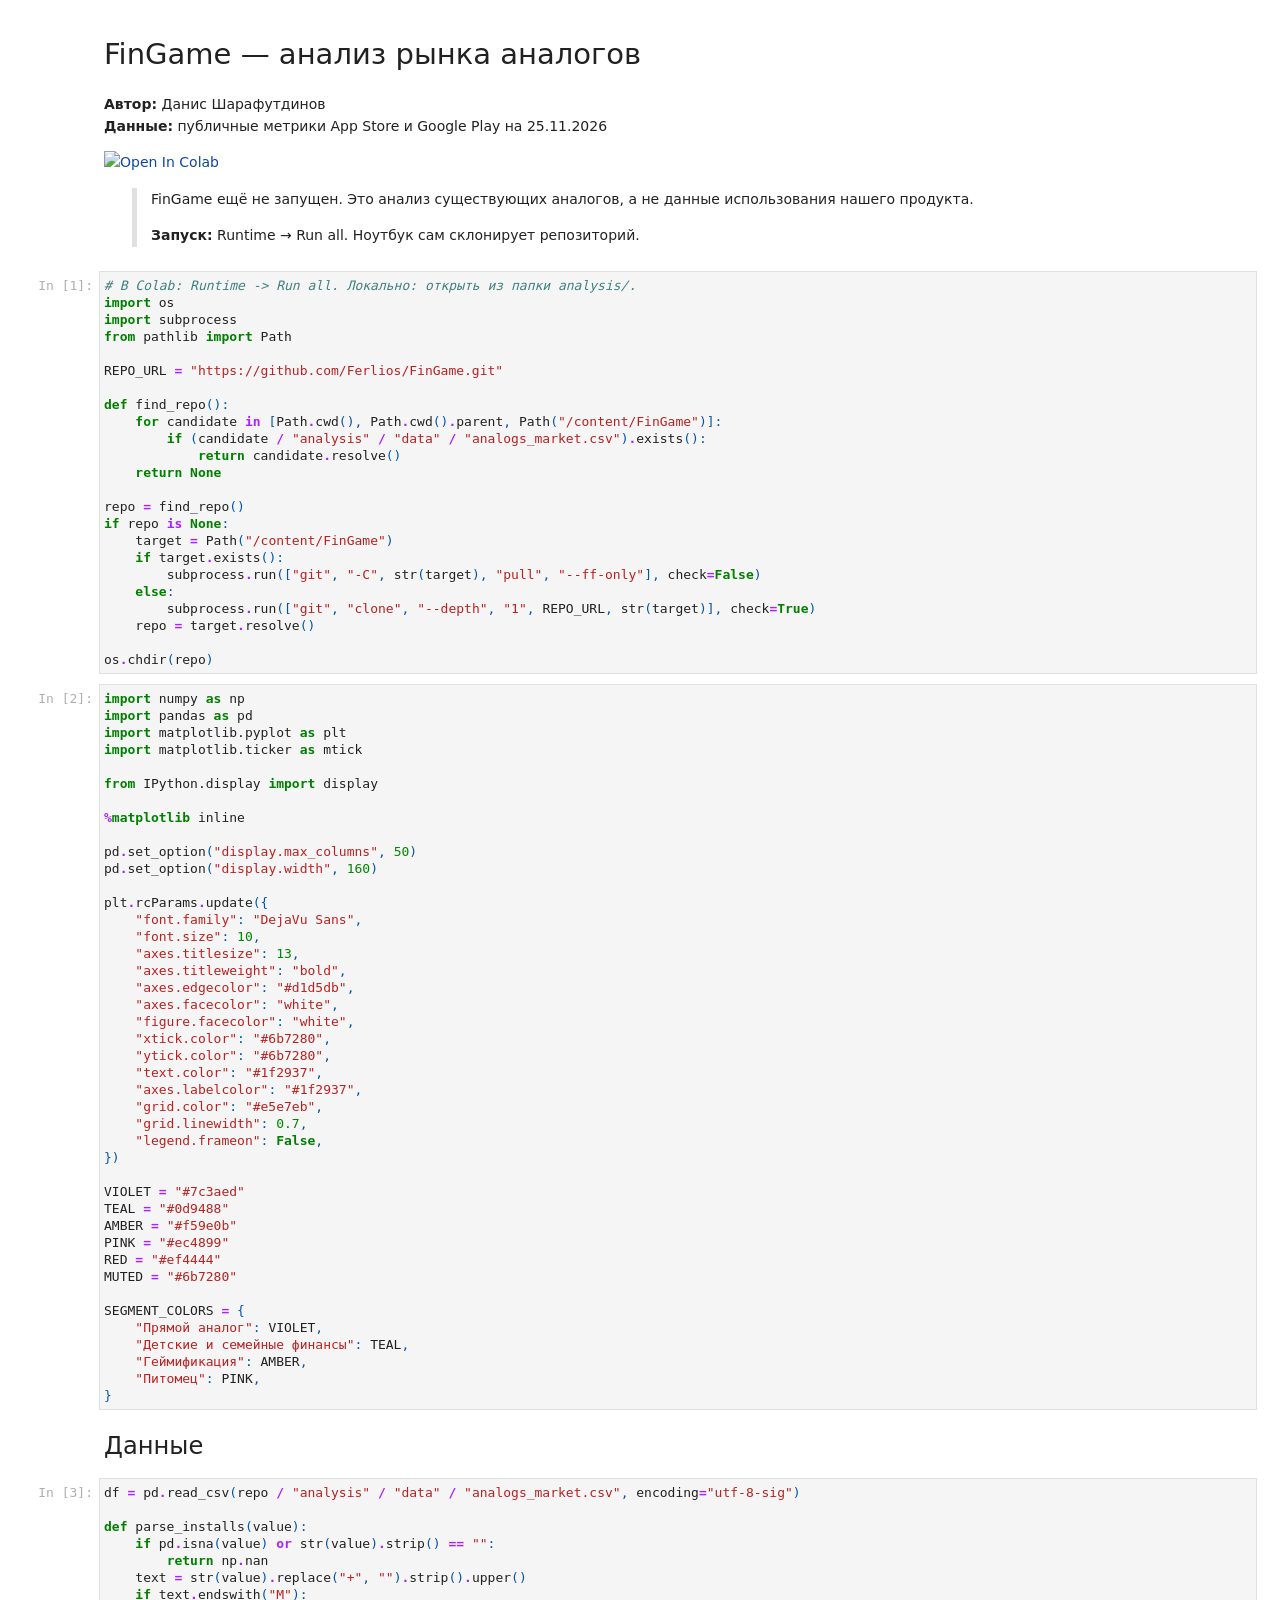
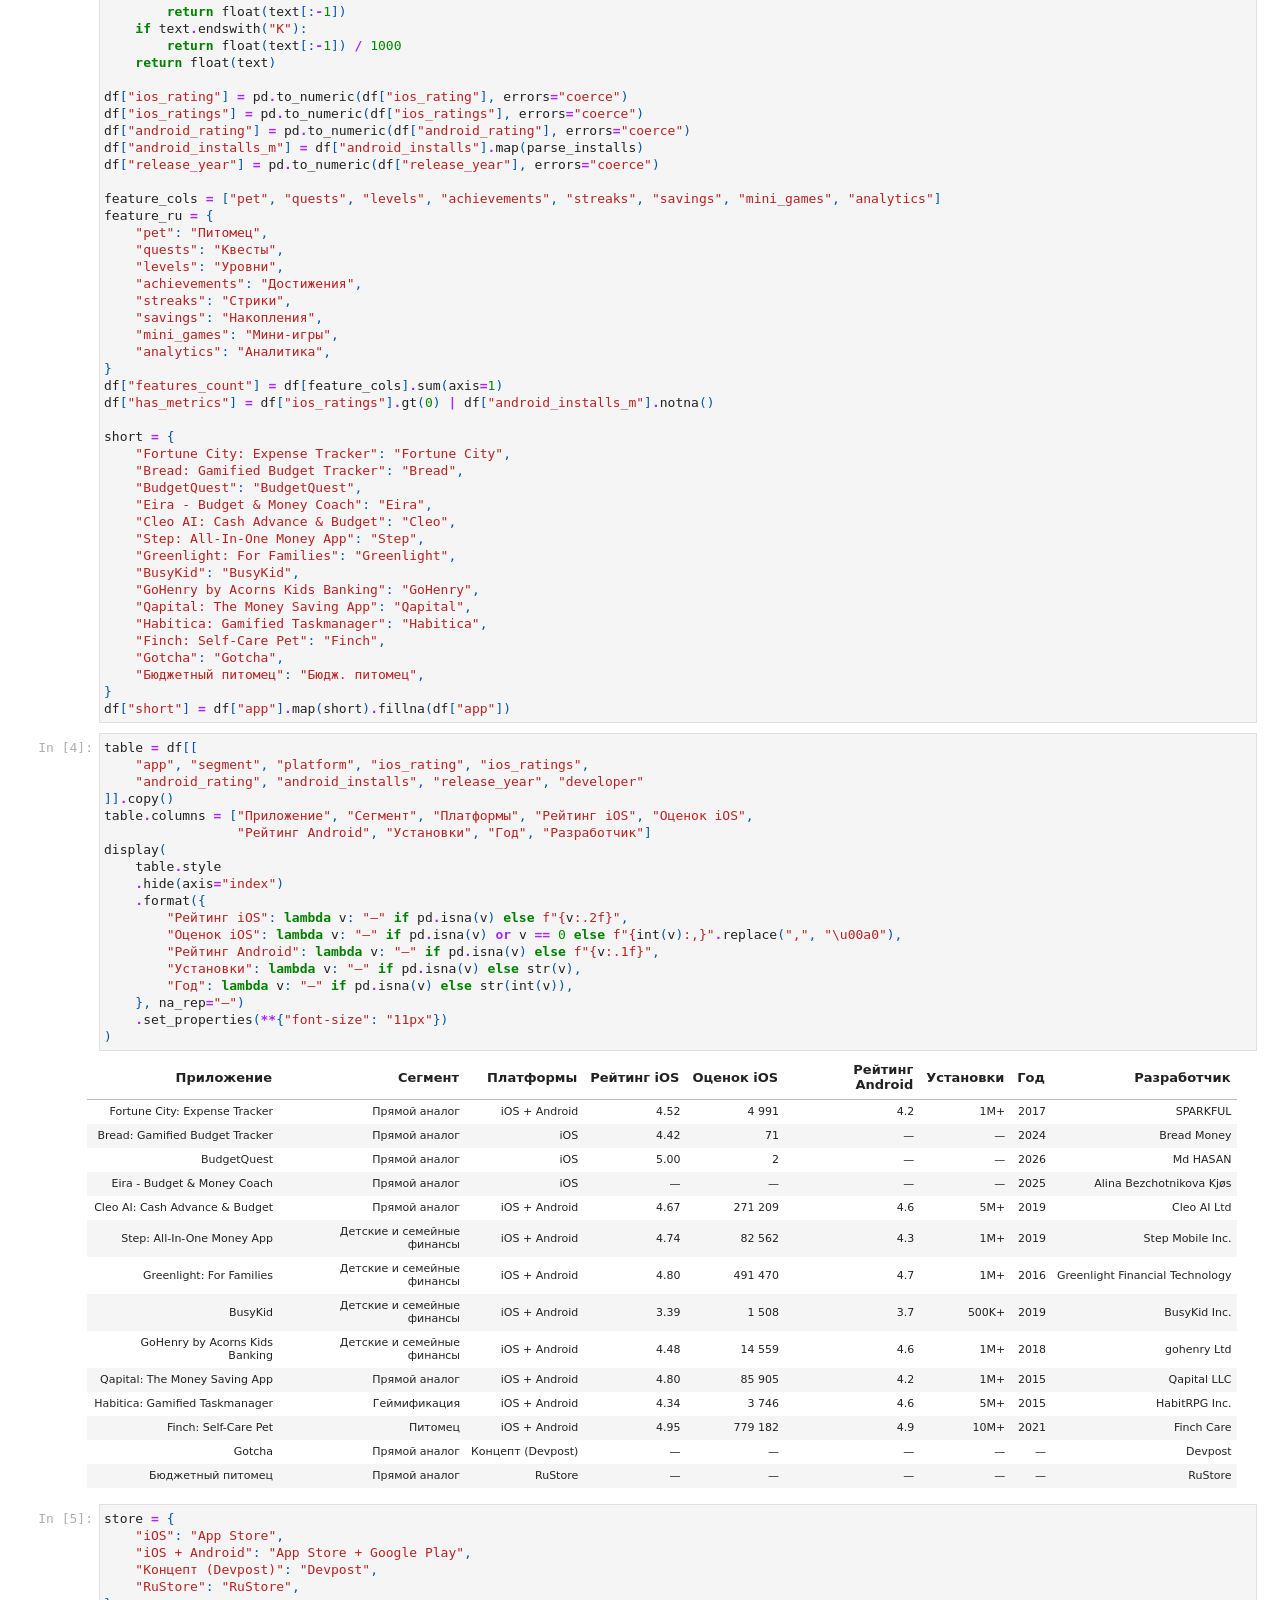
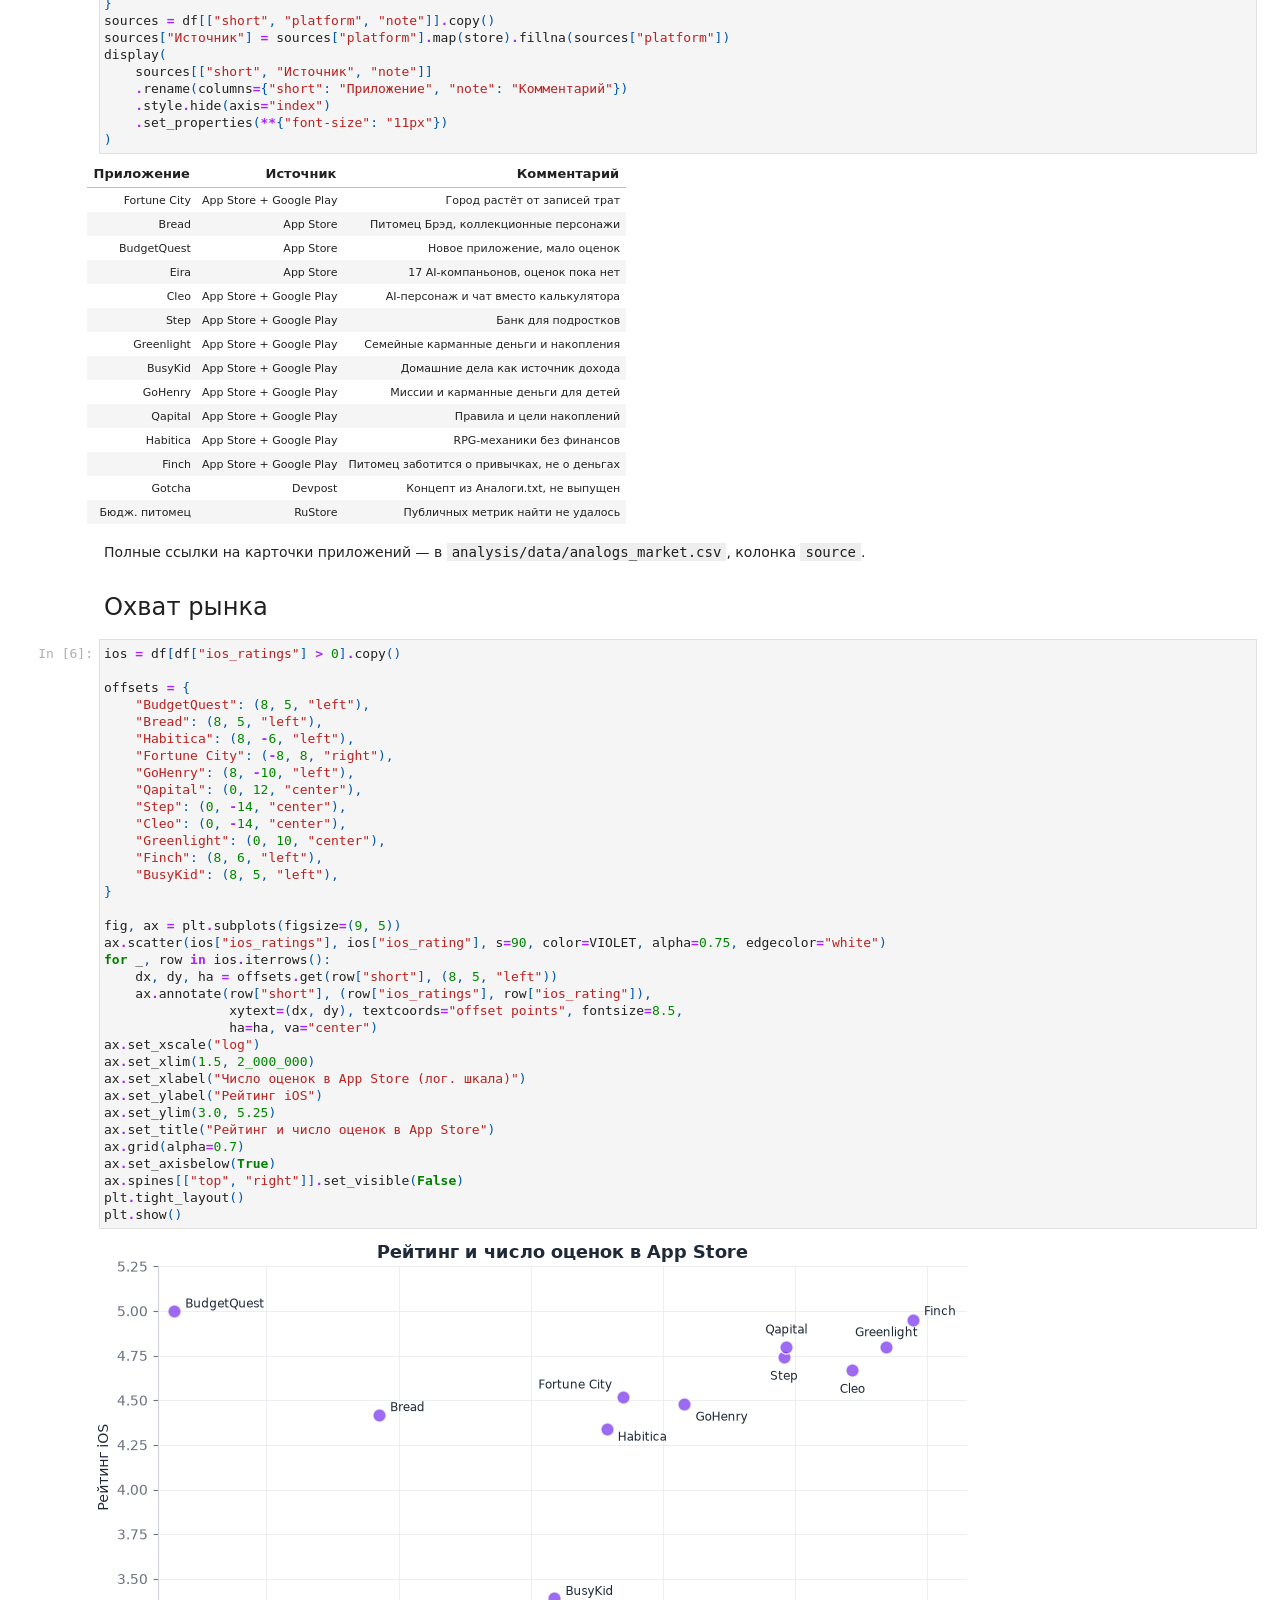
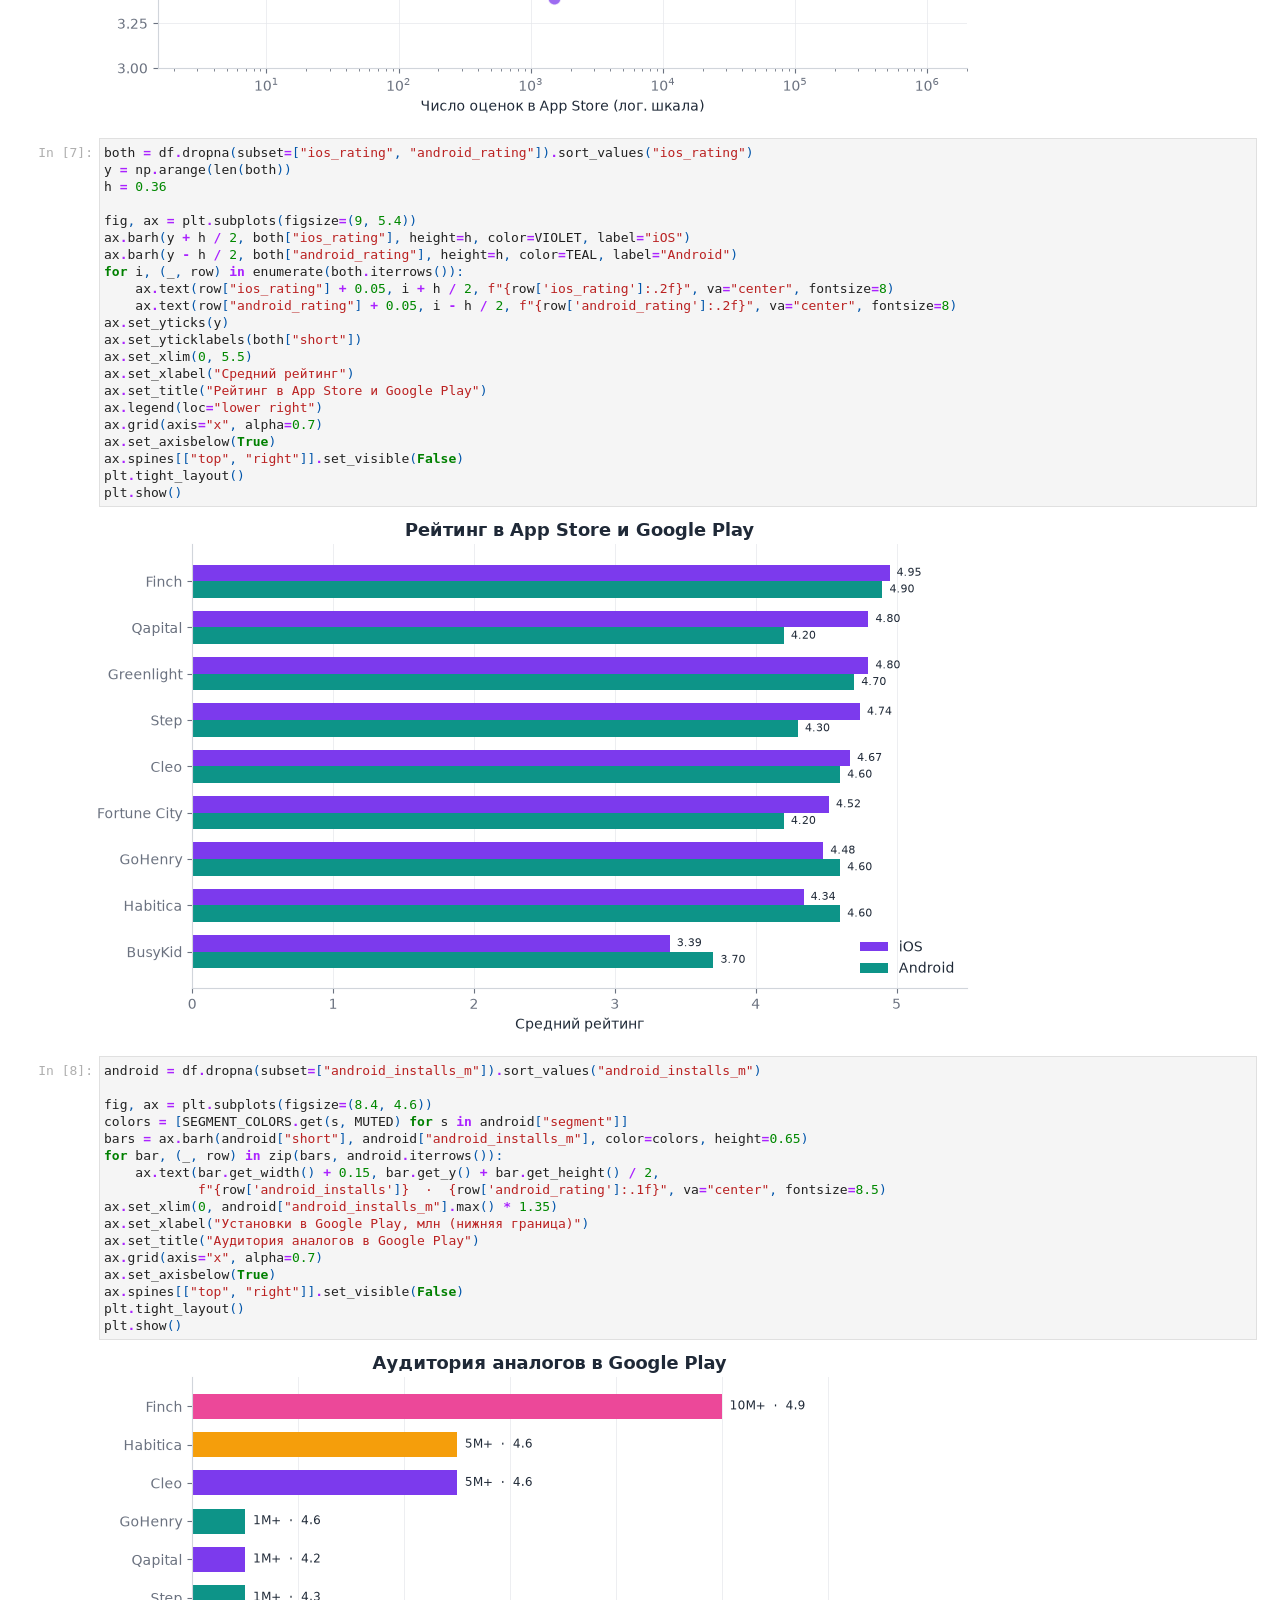
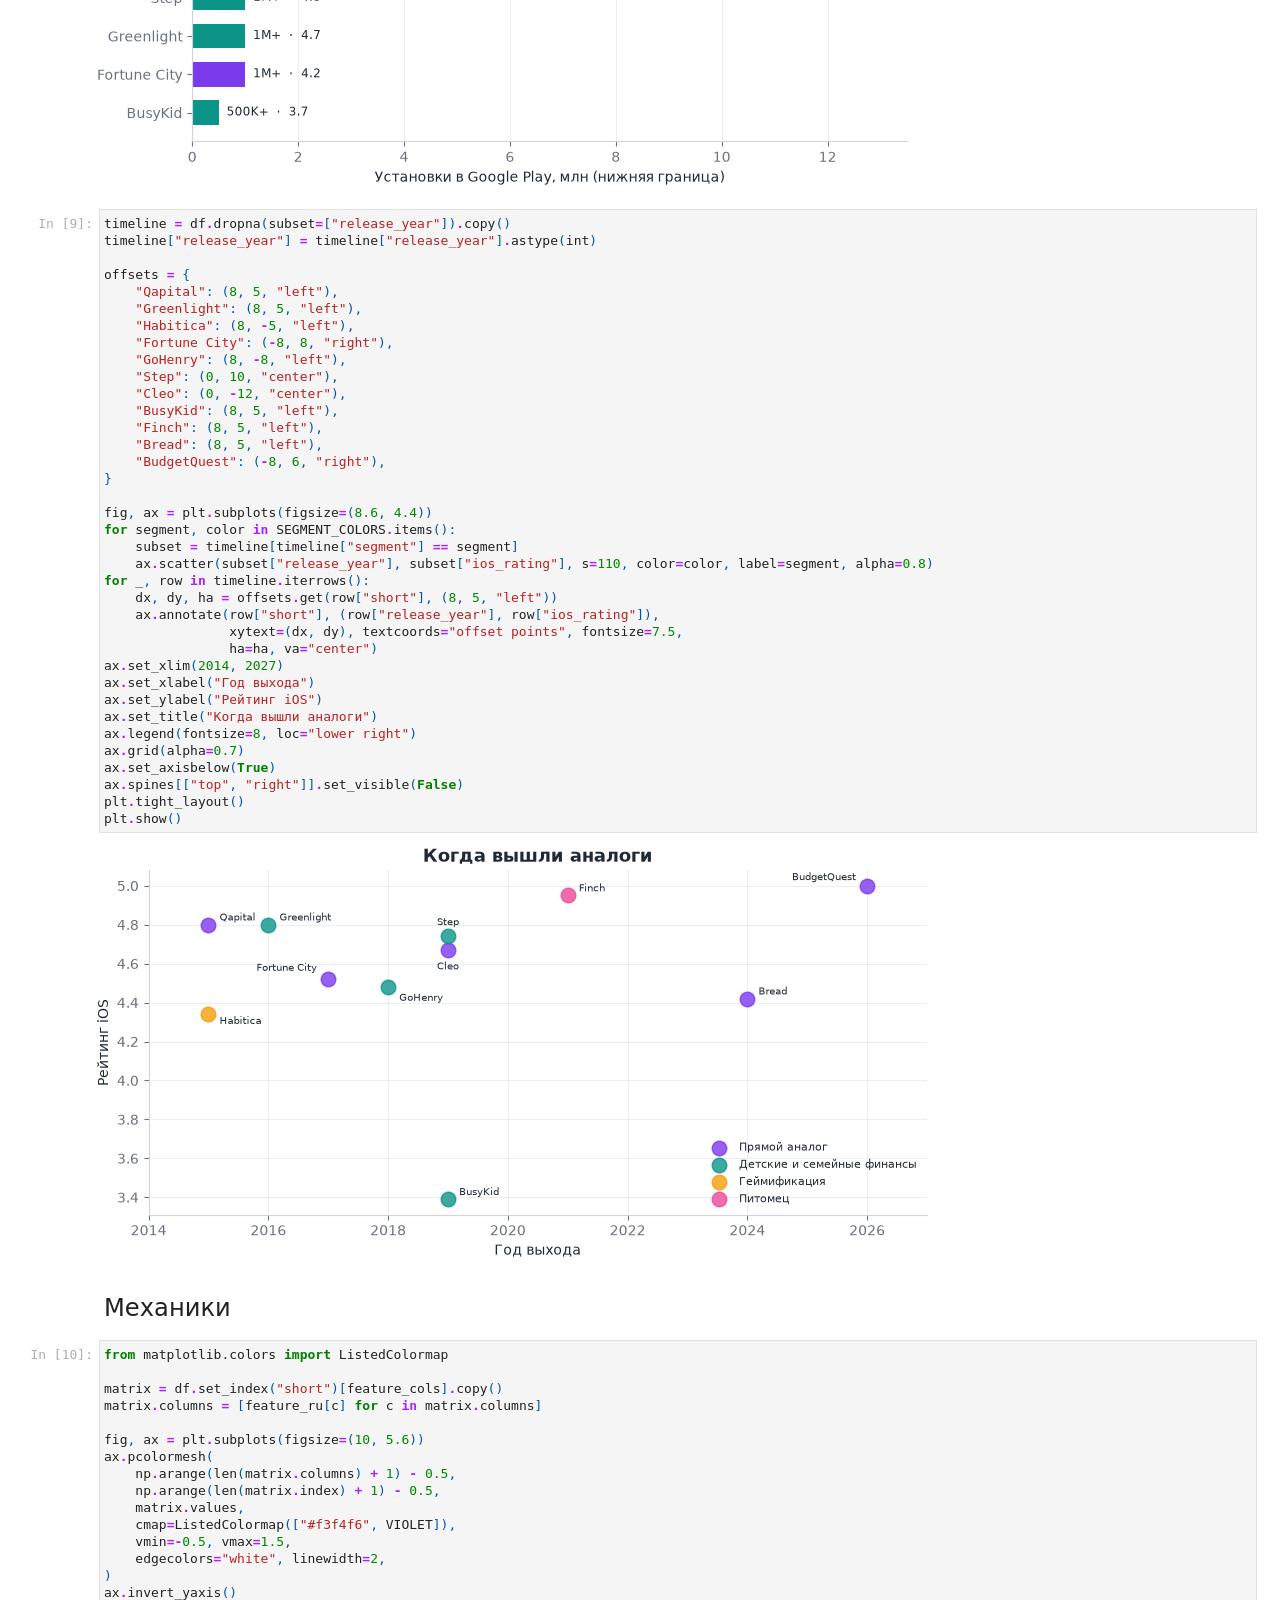
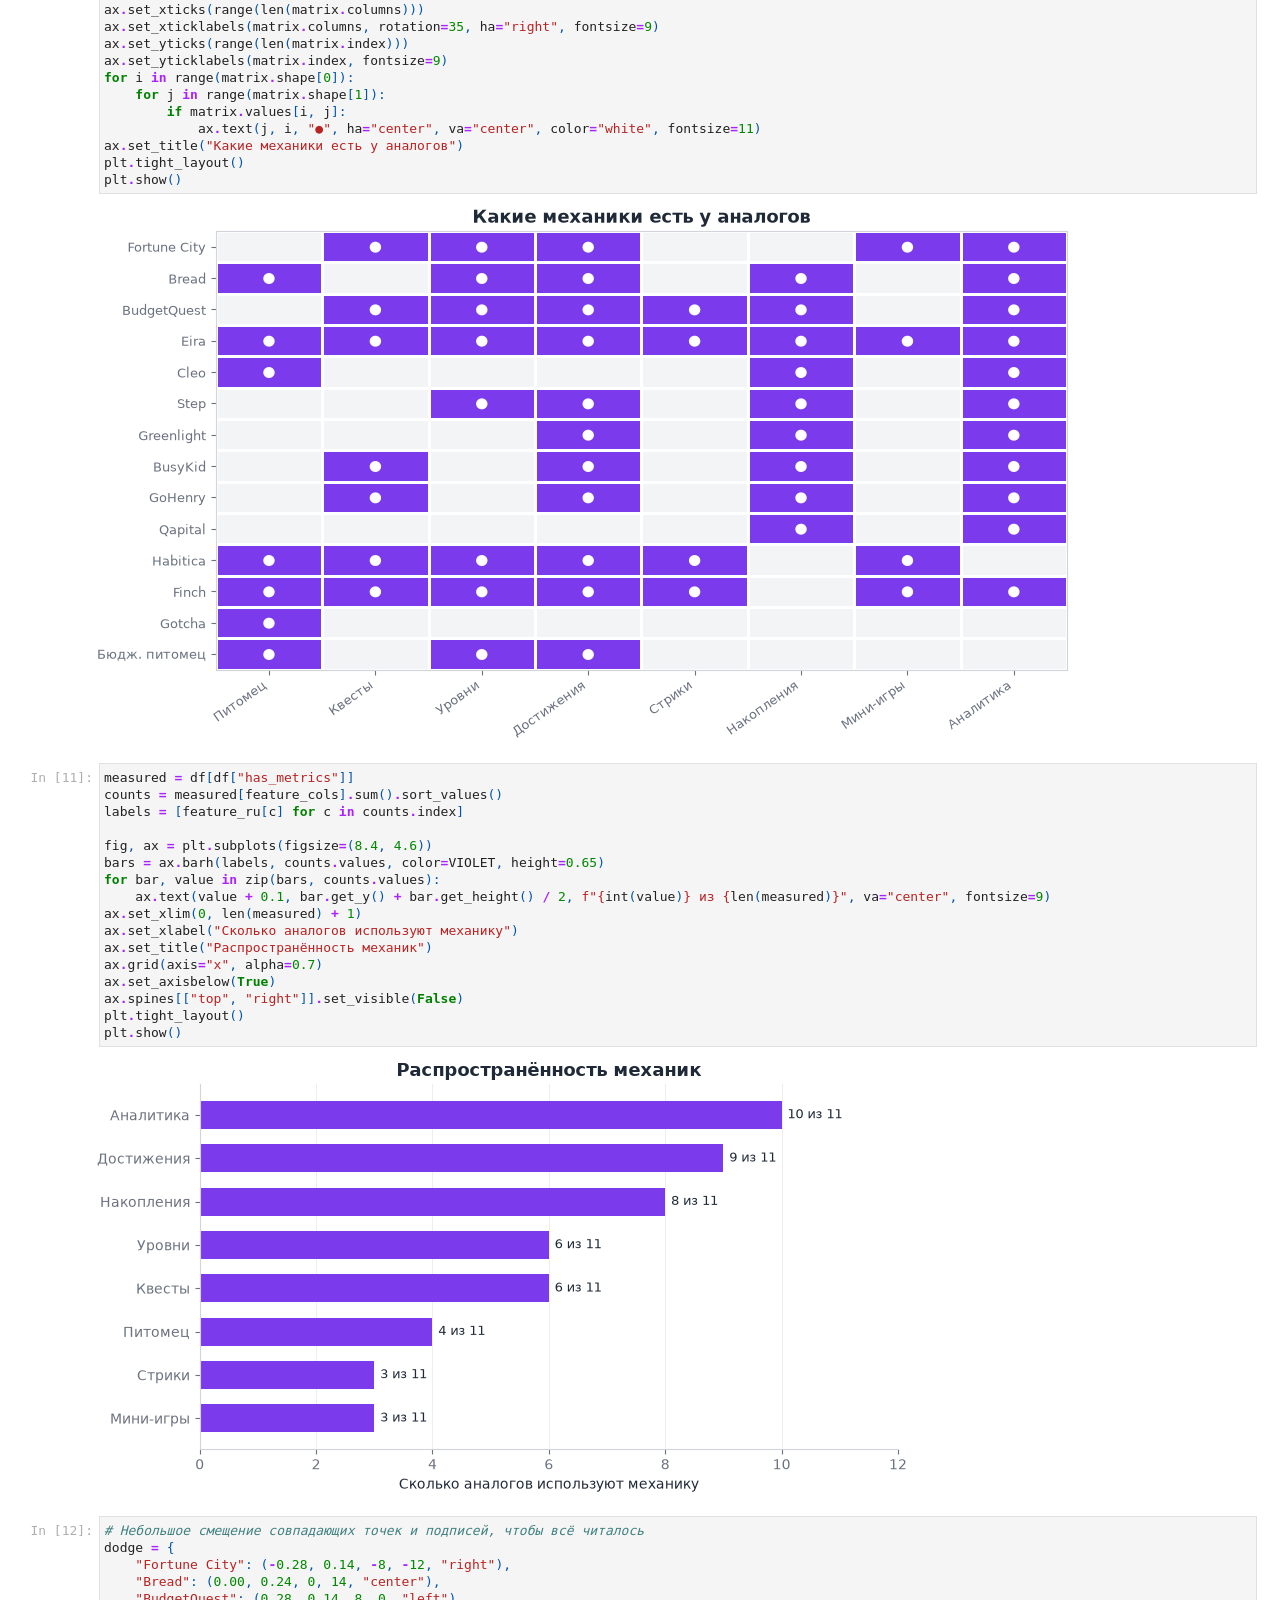
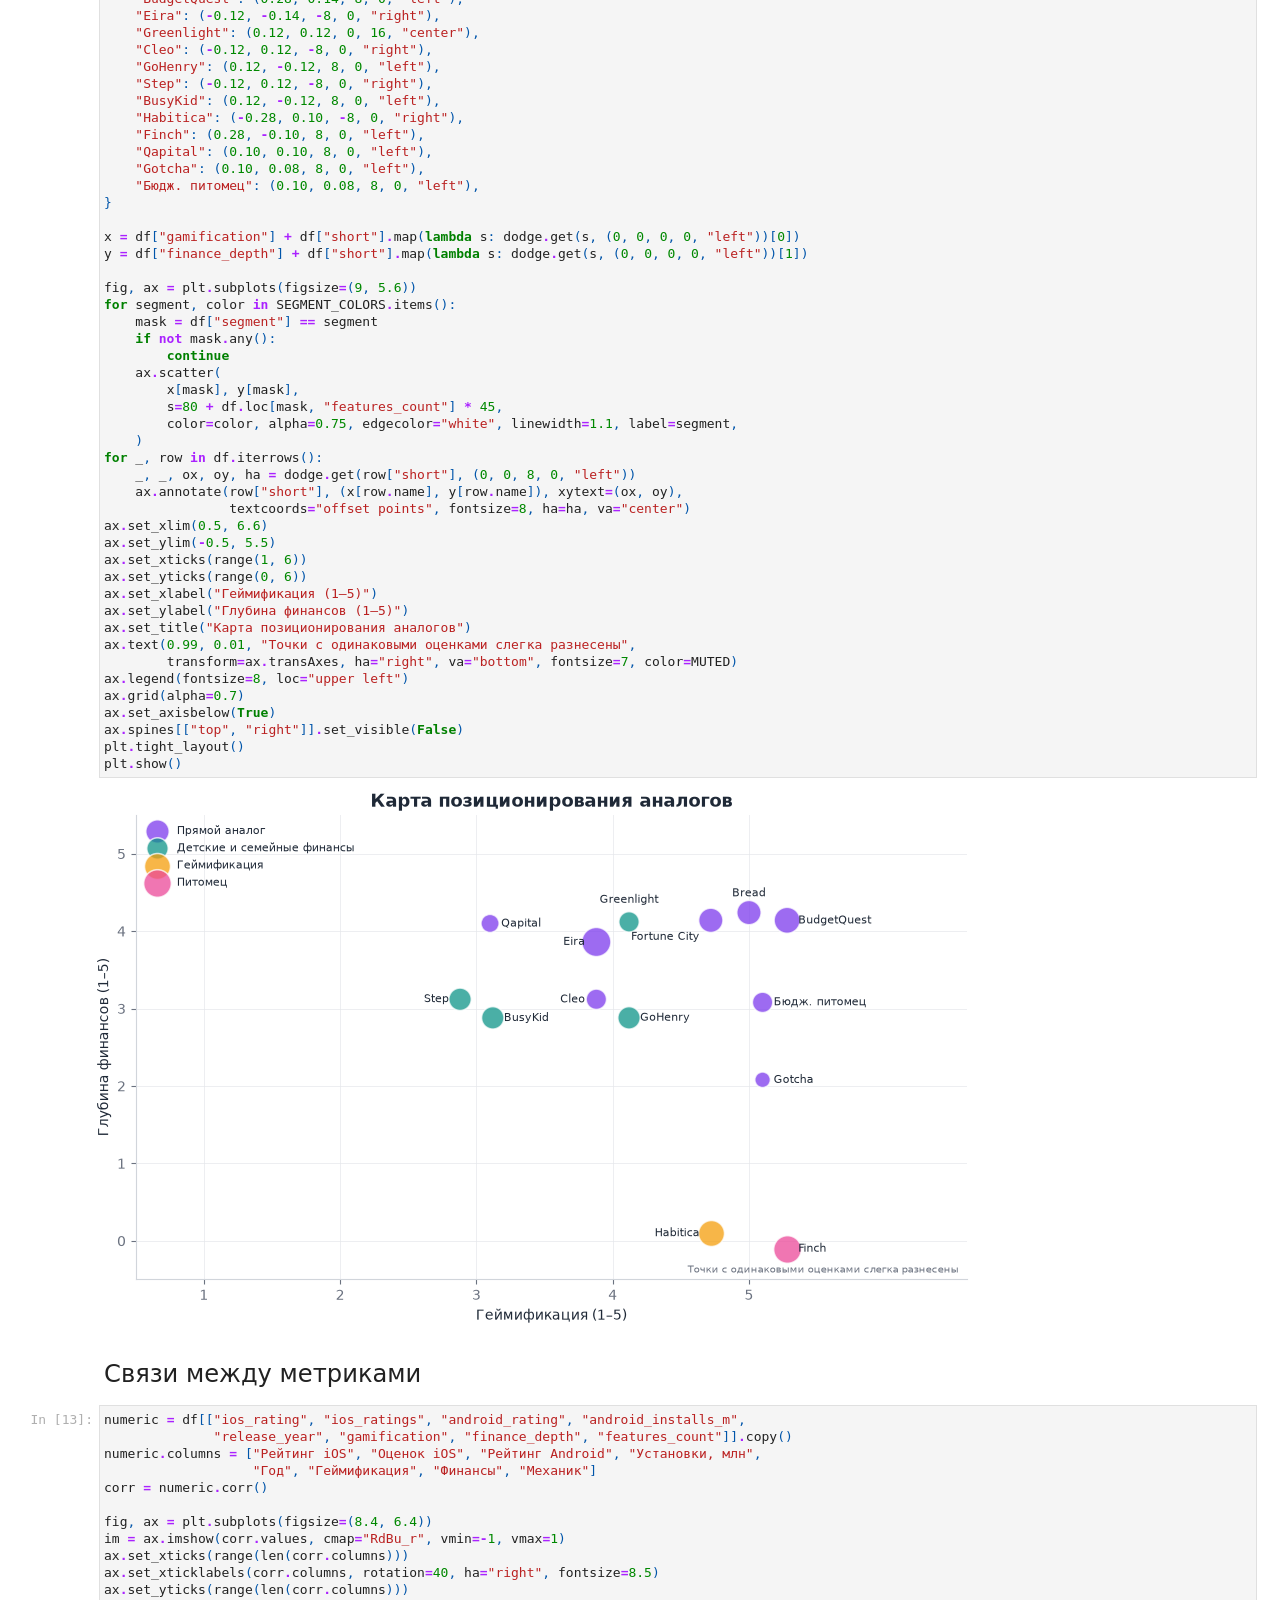
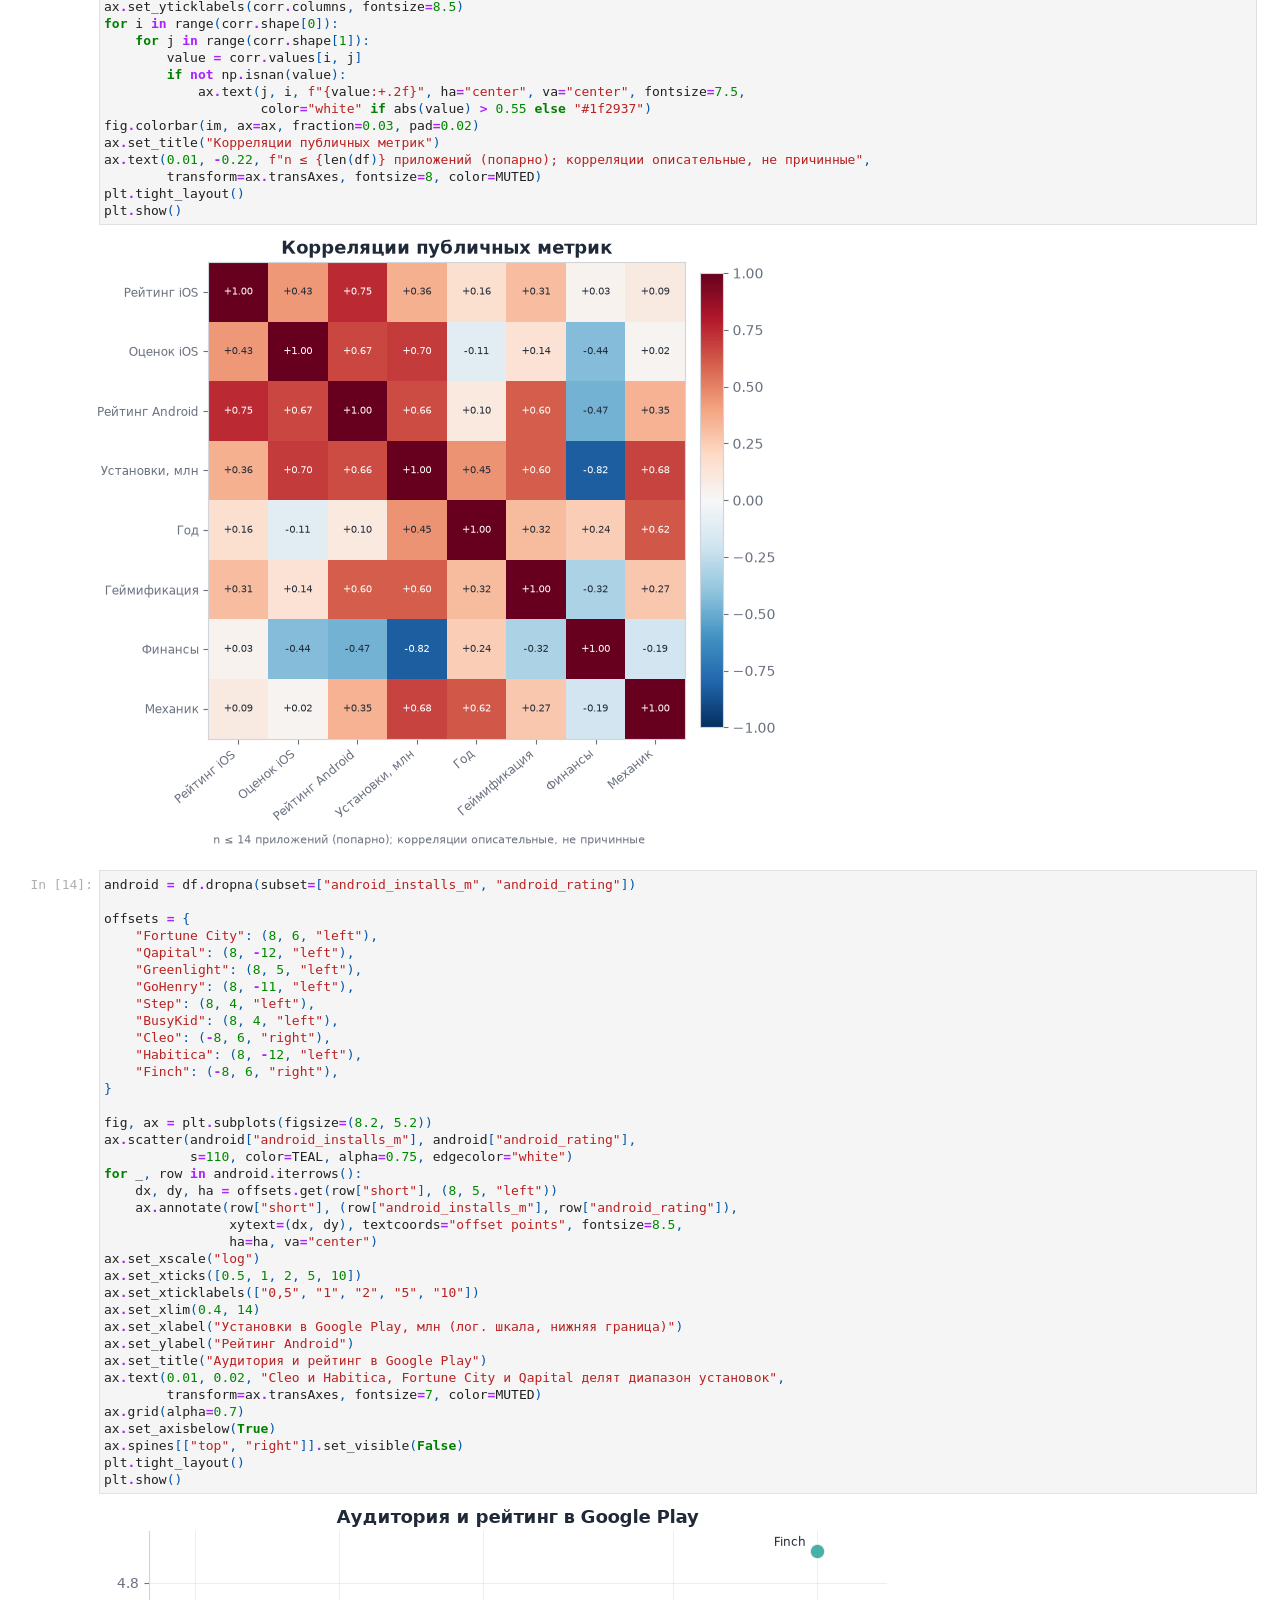
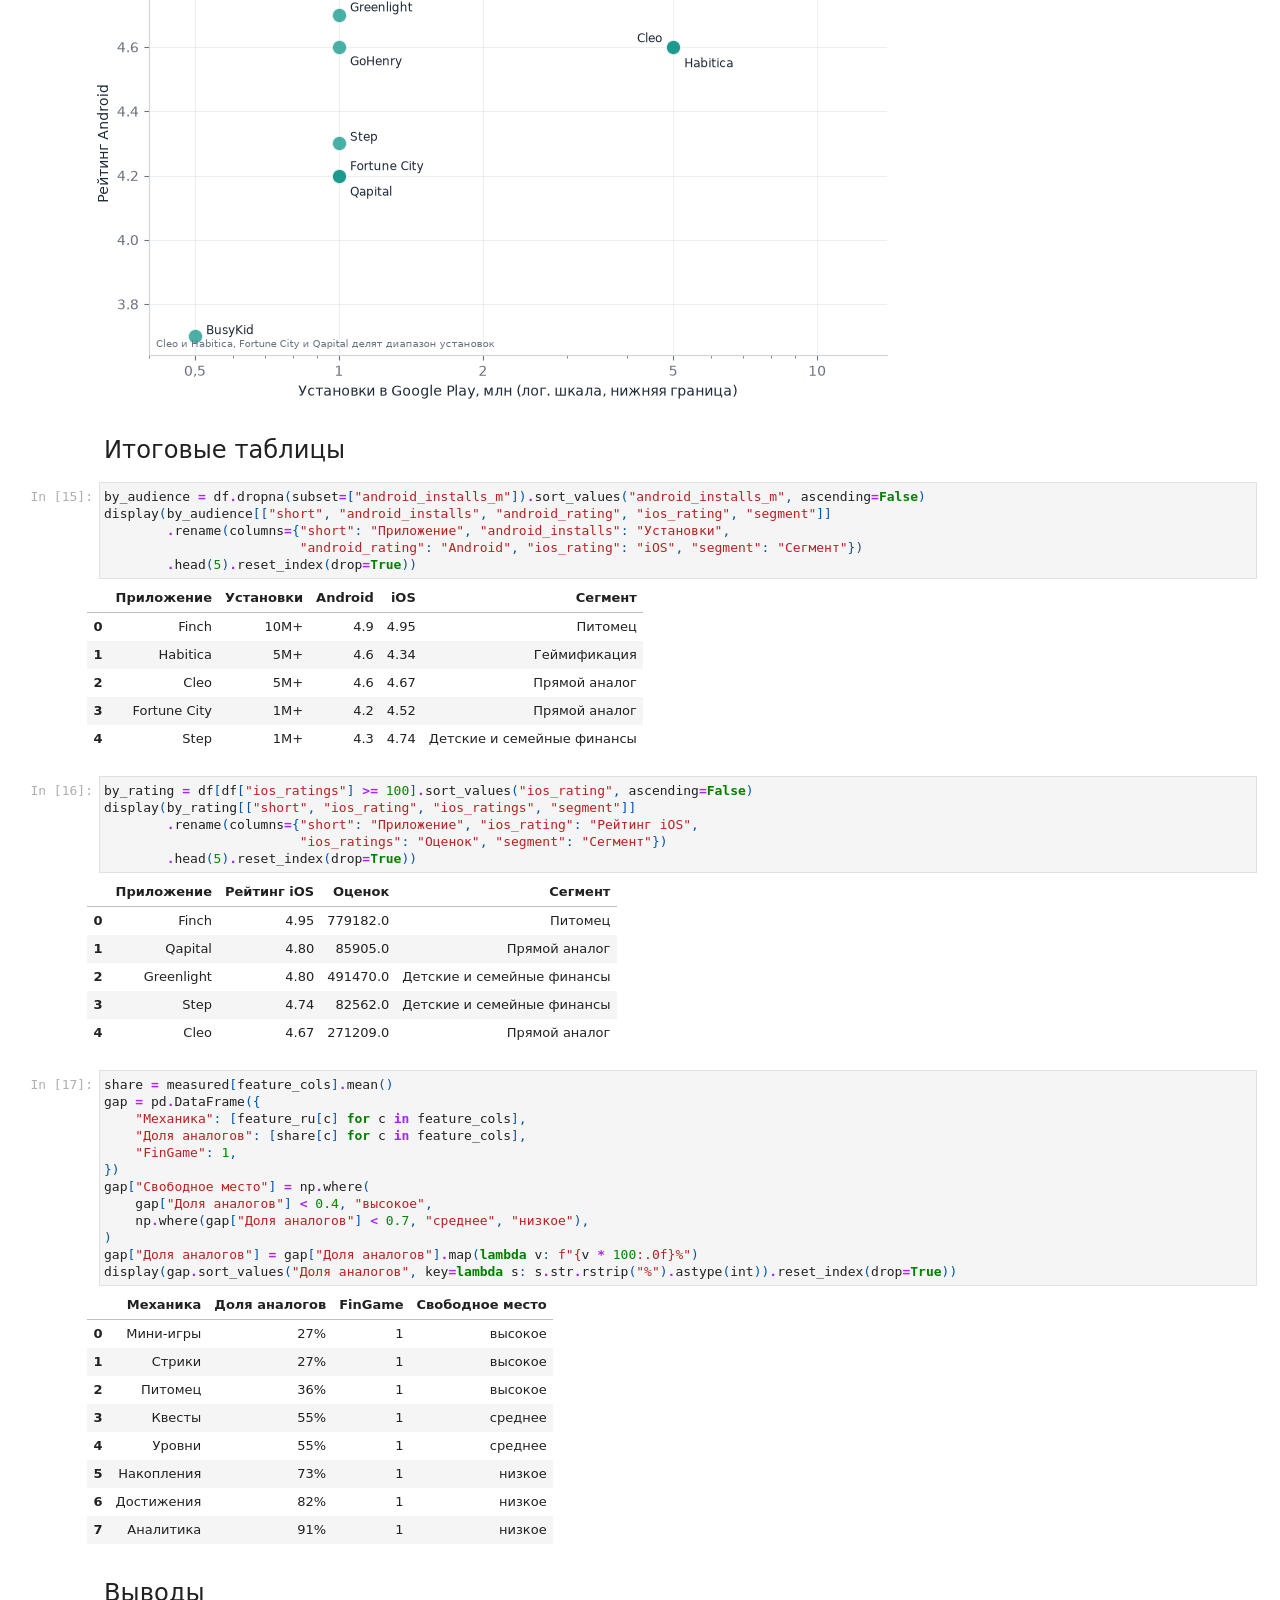
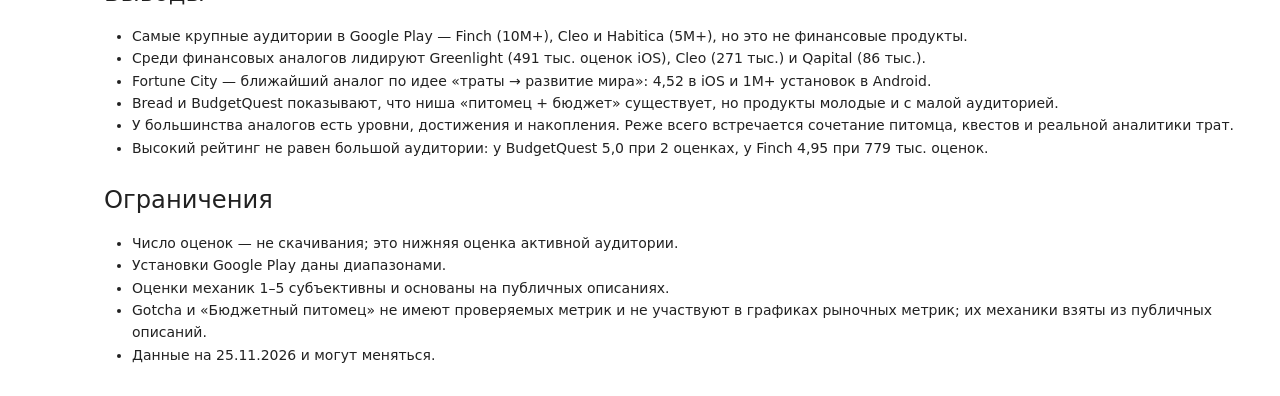
==== commit 737a827d: "Replace synthetic analysis with real market metrics of analogs" ====
--- a/analysis/FinGame_analysis.html
+++ b/analysis/FinGame_analysis.html
@@ -7796,49 +7796,23 @@
 <!-- End of mermaid configuration --></head>
 <body class="jp-Notebook" data-jp-theme-light="true" data-jp-theme-name="JupyterLab Light">
 <main>
-<div class="jp-Cell jp-MarkdownCell jp-Notebook-cell" id="cell-id=6c0816ed">
+<div class="jp-Cell jp-MarkdownCell jp-Notebook-cell" id="cell-id=6c25664e">
 <div class="jp-Cell-inputWrapper" tabindex="0">
 <div class="jp-Collapser jp-InputCollapser jp-Cell-inputCollapser">
 </div>
 <div class="jp-InputArea jp-Cell-inputArea"><div class="jp-InputPrompt jp-InputArea-prompt">
 </div><div class="jp-RenderedHTMLCommon jp-RenderedMarkdown jp-MarkdownOutput" data-mime-type="text/markdown">
-<h1 id="FinGame-%E2%80%94-%D0%B0%D0%BD%D0%B0%D0%BB%D0%B8%D0%B7-%D0%B4%D0%B0%D0%BD%D0%BD%D1%8B%D1%85">FinGame — анализ данных<a class="anchor-link" href="#FinGame-%E2%80%94-%D0%B0%D0%BD%D0%B0%D0%BB%D0%B8%D0%B7-%D0%B4%D0%B0%D0%BD%D0%BD%D1%8B%D1%85">¶</a></h1><p><strong>Автор:</strong> Данис Шарафутдинов<br/>
-<strong>Проект:</strong> финансовый тамагочи FinGame<br/>
-<strong>Данные:</strong> синтетические, реальных людей и реальных трат нет</p>
+<h1 id="FinGame-%E2%80%94-%D0%B0%D0%BD%D0%B0%D0%BB%D0%B8%D0%B7-%D1%80%D1%8B%D0%BD%D0%BA%D0%B0-%D0%B0%D0%BD%D0%B0%D0%BB%D0%BE%D0%B3%D0%BE%D0%B2">FinGame — анализ рынка аналогов<a class="anchor-link" href="#FinGame-%E2%80%94-%D0%B0%D0%BD%D0%B0%D0%BB%D0%B8%D0%B7-%D1%80%D1%8B%D0%BD%D0%BA%D0%B0-%D0%B0%D0%BD%D0%B0%D0%BB%D0%BE%D0%B3%D0%BE%D0%B2">¶</a></h1><p><strong>Автор:</strong> Данис Шарафутдинов<br/>
+<strong>Данные:</strong> публичные метрики App Store и Google Play на 25.11.2026</p>
 <p><a href="https://colab.research.google.com/github/Ferlios/FinGame/blob/main/analysis/FinGame_analysis.ipynb"><img alt="Open In Colab" src="https://colab.research.google.com/assets/colab-badge.svg"/></a></p>
-<p>Этот ноутбук показывает полный цикл анализа данных простыми шагами:</p>
-<ol>
-<li>загружаем таблицы;</li>
-<li>проверяем качество данных;</li>
-<li>считаем сводные показатели;</li>
-<li>сравниваем группы;</li>
-<li>строим графики;</li>
-<li>делаем выводы с оговорками.</li>
-</ol>
-<p>Ноутбук работает в Google Colab (достаточно нажать <strong>Runtime → Run all</strong>) и локально в Jupyter. Данные подтягиваются из публичного GitHub-репозитория автоматически.</p>
 <blockquote>
-<p><strong>Дисклеймер.</strong> Все данные синтетические. Это учебный анализ, а не исследование реальных людей и не финансовый совет.</p>
+<p>FinGame ещё не запущен. Это анализ существующих аналогов, а не данные использования нашего продукта.</p>
+<p><strong>Запуск:</strong> Runtime → Run all. Ноутбук сам склонирует репозиторий.</p>
 </blockquote>
 </div>
 </div>
 </div>
-</div>
-<div class="jp-Cell jp-MarkdownCell jp-Notebook-cell" id="cell-id=1211aeb4">
-<div class="jp-Cell-inputWrapper" tabindex="0">
-<div class="jp-Collapser jp-InputCollapser jp-Cell-inputCollapser">
-</div>
-<div class="jp-InputArea jp-Cell-inputArea"><div class="jp-InputPrompt jp-InputArea-prompt">
-</div><div class="jp-RenderedHTMLCommon jp-RenderedMarkdown jp-MarkdownOutput" data-mime-type="text/markdown">
-<h2 id="%D0%9A%D0%B0%D0%BA-%D0%B7%D0%B0%D0%BF%D1%83%D1%81%D1%82%D0%B8%D1%82%D1%8C">Как запустить<a class="anchor-link" href="#%D0%9A%D0%B0%D0%BA-%D0%B7%D0%B0%D0%BF%D1%83%D1%81%D1%82%D0%B8%D1%82%D1%8C">¶</a></h2><ul>
-<li><strong>В Google Colab:</strong> нажмите бейдж выше, затем <strong>Runtime → Run all</strong>. Ноутбук сам склонирует репозиторий и загрузит данные.</li>
-<li><strong>Локально:</strong> откройте этот файл в Jupyter из папки <code>analysis/</code> и выполните все ячейки. Если данные лежат рядом с репозиторием, клонирование не понадобится.</li>
-<li><strong>Нужные библиотеки:</strong> <code>pandas</code>, <code>numpy</code>, <code>matplotlib</code>. В Colab они уже установлены.</li>
-</ul>
-<p>Если нужен PDF: в Colab выберите <strong>File → Print → Save as PDF</strong>.</p>
-</div>
-</div>
-</div>
-</div><div class="jp-Cell jp-CodeCell jp-Notebook-cell jp-mod-noOutputs" id="cell-id=27723b0a">
+</div><div class="jp-Cell jp-CodeCell jp-Notebook-cell jp-mod-noOutputs" id="cell-id=16c978fb">
 <div class="jp-Cell-inputWrapper" tabindex="0">
 <div class="jp-Collapser jp-InputCollapser jp-Cell-inputCollapser">
 </div>
@@ -7846,7 +7820,7 @@
 <div class="jp-InputPrompt jp-InputArea-prompt">In [1]:</div>
 <div class="jp-CodeMirrorEditor jp-Editor jp-InputArea-editor" data-type="inline">
 <div class="cm-editor cm-s-jupyter">
-<div class="highlight hl-ipython3"><pre><span></span><span class="c1"># Подготовка окружения: находим репозиторий или клонируем его из GitHub.</span>
+<div class="highlight hl-ipython3"><pre><span></span><span class="c1"># В Colab: Runtime -&gt; Run all. Локально: открыть из папки analysis/.</span>
 <span class="kn">import</span><span class="w"> </span><span class="nn">os</span>
 <span class="kn">import</span><span class="w"> </span><span class="nn">subprocess</span>
 <span class="kn">from</span><span class="w"> </span><span class="nn">pathlib</span><span class="w"> </span><span class="kn">import</span> <span class="n">Path</span>
@@ -7854,9 +7828,8 @@
 <span class="n">REPO_URL</span> <span class="o">=</span> <span class="s2">"https://github.com/Ferlios/FinGame.git"</span>
 
 <span class="k">def</span><span class="w"> </span><span class="nf">find_repo</span><span class="p">():</span>
-    <span class="n">candidates</span> <span class="o">=</span> <span class="p">[</span><span class="n">Path</span><span class="o">.</span><span class="n">cwd</span><span class="p">(),</span> <span class="n">Path</span><span class="o">.</span><span class="n">cwd</span><span class="p">()</span><span class="o">.</span><span class="n">parent</span><span class="p">,</span> <span class="n">Path</span><span class="p">(</span><span class="s2">"/content/FinGame"</span><span class="p">)]</span>
-    <span class="k">for</span> <span class="n">candidate</span> <span class="ow">in</span> <span class="n">candidates</span><span class="p">:</span>
-        <span class="k">if</span> <span class="p">(</span><span class="n">candidate</span> <span class="o">/</span> <span class="s2">"financial-tamagotchi"</span> <span class="o">/</span> <span class="s2">"data"</span> <span class="o">/</span> <span class="s2">"transactions.csv"</span><span class="p">)</span><span class="o">.</span><span class="n">exists</span><span class="p">():</span>
+    <span class="k">for</span> <span class="n">candidate</span> <span class="ow">in</span> <span class="p">[</span><span class="n">Path</span><span class="o">.</span><span class="n">cwd</span><span class="p">(),</span> <span class="n">Path</span><span class="o">.</span><span class="n">cwd</span><span class="p">()</span><span class="o">.</span><span class="n">parent</span><span class="p">,</span> <span class="n">Path</span><span class="p">(</span><span class="s2">"/content/FinGame"</span><span class="p">)]:</span>
+        <span class="k">if</span> <span class="p">(</span><span class="n">candidate</span> <span class="o">/</span> <span class="s2">"analysis"</span> <span class="o">/</span> <span class="s2">"data"</span> <span class="o">/</span> <span class="s2">"analogs_market.csv"</span><span class="p">)</span><span class="o">.</span><span class="n">exists</span><span class="p">():</span>
             <span class="k">return</span> <span class="n">candidate</span><span class="o">.</span><span class="n">resolve</span><span class="p">()</span>
     <span class="k">return</span> <span class="kc">None</span>
 
@@ -7875,7 +7848,7 @@
 </div>
 </div>
 </div>
-</div><div class="jp-Cell jp-CodeCell jp-Notebook-cell jp-mod-noOutputs" id="cell-id=c1ee11b6">
+</div><div class="jp-Cell jp-CodeCell jp-Notebook-cell jp-mod-noOutputs" id="cell-id=3eaffa5d">
 <div class="jp-Cell-inputWrapper" tabindex="0">
 <div class="jp-Collapser jp-InputCollapser jp-Cell-inputCollapser">
 </div>
@@ -7883,25 +7856,22 @@
 <div class="jp-InputPrompt jp-InputArea-prompt">In [2]:</div>
 <div class="jp-CodeMirrorEditor jp-Editor jp-InputArea-editor" data-type="inline">
 <div class="cm-editor cm-s-jupyter">
-<div class="highlight hl-ipython3"><pre><span></span><span class="c1"># Импорты и единое оформление графиков.</span>
-<span class="kn">import</span><span class="w"> </span><span class="nn">json</span>
-<span class="kn">import</span><span class="w"> </span><span class="nn">numpy</span><span class="w"> </span><span class="k">as</span><span class="w"> </span><span class="nn">np</span>
+<div class="highlight hl-ipython3"><pre><span></span><span class="kn">import</span><span class="w"> </span><span class="nn">numpy</span><span class="w"> </span><span class="k">as</span><span class="w"> </span><span class="nn">np</span>
 <span class="kn">import</span><span class="w"> </span><span class="nn">pandas</span><span class="w"> </span><span class="k">as</span><span class="w"> </span><span class="nn">pd</span>
 <span class="kn">import</span><span class="w"> </span><span class="nn">matplotlib.pyplot</span><span class="w"> </span><span class="k">as</span><span class="w"> </span><span class="nn">plt</span>
-<span class="kn">import</span><span class="w"> </span><span class="nn">matplotlib.dates</span><span class="w"> </span><span class="k">as</span><span class="w"> </span><span class="nn">mdates</span>
+<span class="kn">import</span><span class="w"> </span><span class="nn">matplotlib.ticker</span><span class="w"> </span><span class="k">as</span><span class="w"> </span><span class="nn">mtick</span>
 
 <span class="kn">from</span><span class="w"> </span><span class="nn">IPython.display</span><span class="w"> </span><span class="kn">import</span> <span class="n">display</span>
-<span class="kn">from</span><span class="w"> </span><span class="nn">matplotlib.ticker</span><span class="w"> </span><span class="kn">import</span> <span class="n">FuncFormatter</span>
 
 <span class="o">%</span><span class="k">matplotlib</span> inline
 
 <span class="n">pd</span><span class="o">.</span><span class="n">set_option</span><span class="p">(</span><span class="s2">"display.max_columns"</span><span class="p">,</span> <span class="mi">50</span><span class="p">)</span>
-<span class="n">pd</span><span class="o">.</span><span class="n">set_option</span><span class="p">(</span><span class="s2">"display.width"</span><span class="p">,</span> <span class="mi">120</span><span class="p">)</span>
+<span class="n">pd</span><span class="o">.</span><span class="n">set_option</span><span class="p">(</span><span class="s2">"display.width"</span><span class="p">,</span> <span class="mi">160</span><span class="p">)</span>
 
 <span class="n">plt</span><span class="o">.</span><span class="n">rcParams</span><span class="o">.</span><span class="n">update</span><span class="p">({</span>
     <span class="s2">"font.family"</span><span class="p">:</span> <span class="s2">"DejaVu Sans"</span><span class="p">,</span>
     <span class="s2">"font.size"</span><span class="p">:</span> <span class="mi">10</span><span class="p">,</span>
-    <span class="s2">"axes.titlesize"</span><span class="p">:</span> <span class="mi">14</span><span class="p">,</span>
+    <span class="s2">"axes.titlesize"</span><span class="p">:</span> <span class="mi">13</span><span class="p">,</span>
     <span class="s2">"axes.titleweight"</span><span class="p">:</span> <span class="s2">"bold"</span><span class="p">,</span>
     <span class="s2">"axes.edgecolor"</span><span class="p">:</span> <span class="s2">"#d1d5db"</span><span class="p">,</span>
     <span class="s2">"axes.facecolor"</span><span class="p">:</span> <span class="s2">"white"</span><span class="p">,</span>
@@ -7922,55 +7892,29 @@
 <span class="n">RED</span> <span class="o">=</span> <span class="s2">"#ef4444"</span>
 <span class="n">MUTED</span> <span class="o">=</span> <span class="s2">"#6b7280"</span>
 
-<span class="k">def</span><span class="w"> </span><span class="nf">fmt_int</span><span class="p">(</span><span class="n">value</span><span class="p">):</span>
-    <span class="k">return</span> <span class="sa">f</span><span class="s2">"</span><span class="si">{</span><span class="nb">int</span><span class="p">(</span><span class="nb">round</span><span class="p">(</span><span class="nb">float</span><span class="p">(</span><span class="n">value</span><span class="p">)))</span><span class="si">:</span><span class="s2">,</span><span class="si">}</span><span class="s2">"</span><span class="o">.</span><span class="n">replace</span><span class="p">(</span><span class="s2">","</span><span class="p">,</span> <span class="s2">" "</span><span class="p">)</span>
-
-<span class="k">def</span><span class="w"> </span><span class="nf">fmt_money</span><span class="p">(</span><span class="n">value</span><span class="p">):</span>
-    <span class="k">return</span> <span class="sa">f</span><span class="s2">"</span><span class="si">{</span><span class="n">fmt_int</span><span class="p">(</span><span class="n">value</span><span class="p">)</span><span class="si">}</span><span class="s2"> ₽"</span>
-
-<span class="k">def</span><span class="w"> </span><span class="nf">fmt_pct</span><span class="p">(</span><span class="n">value</span><span class="p">,</span> <span class="n">digits</span><span class="o">=</span><span class="mi">1</span><span class="p">):</span>
-    <span class="k">return</span> <span class="sa">f</span><span class="s2">"</span><span class="si">{</span><span class="n">value</span><span class="w"> </span><span class="o">*</span><span class="w"> </span><span class="mi">100</span><span class="si">:</span><span class="s2">.</span><span class="si">{</span><span class="n">digits</span><span class="si">}</span><span class="s2">f</span><span class="si">}</span><span class="s2">%"</span><span class="o">.</span><span class="n">replace</span><span class="p">(</span><span class="s2">"."</span><span class="p">,</span> <span class="s2">","</span><span class="p">)</span>
+<span class="n">SEGMENT_COLORS</span> <span class="o">=</span> <span class="p">{</span>
+    <span class="s2">"Прямой аналог"</span><span class="p">:</span> <span class="n">VIOLET</span><span class="p">,</span>
+    <span class="s2">"Детские и семейные финансы"</span><span class="p">:</span> <span class="n">TEAL</span><span class="p">,</span>
+    <span class="s2">"Геймификация"</span><span class="p">:</span> <span class="n">AMBER</span><span class="p">,</span>
+    <span class="s2">"Питомец"</span><span class="p">:</span> <span class="n">PINK</span><span class="p">,</span>
+<span class="p">}</span>
 </pre></div>
 </div>
 </div>
 </div>
 </div>
 </div>
-<div class="jp-Cell jp-MarkdownCell jp-Notebook-cell" id="cell-id=bc22bd56">
+<div class="jp-Cell jp-MarkdownCell jp-Notebook-cell" id="cell-id=df8a3ff3">
 <div class="jp-Cell-inputWrapper" tabindex="0">
 <div class="jp-Collapser jp-InputCollapser jp-Cell-inputCollapser">
 </div>
 <div class="jp-InputArea jp-Cell-inputArea"><div class="jp-InputPrompt jp-InputArea-prompt">
 </div><div class="jp-RenderedHTMLCommon jp-RenderedMarkdown jp-MarkdownOutput" data-mime-type="text/markdown">
-<h2 id="1.-%D0%A7%D1%82%D0%BE-%D1%82%D0%B0%D0%BA%D0%BE%D0%B5-%D0%B0%D0%BD%D0%B0%D0%BB%D0%B8%D0%B7-%D0%B4%D0%B0%D0%BD%D0%BD%D1%8B%D1%85">1. Что такое анализ данных<a class="anchor-link" href="#1.-%D0%A7%D1%82%D0%BE-%D1%82%D0%B0%D0%BA%D0%BE%D0%B5-%D0%B0%D0%BD%D0%B0%D0%BB%D0%B8%D0%B7-%D0%B4%D0%B0%D0%BD%D0%BD%D1%8B%D1%85">¶</a></h2><p>Анализ данных — это не «магия с графиками», а последовательность проверяемых шагов:</p>
-<ol>
-<li><strong>Понять, что описывает одна строка таблицы.</strong> Человек? Трата? Игровой день? Прогон симуляции?</li>
-<li><strong>Проверить качество.</strong> Есть ли пропуски, дубли, отрицательные суммы, битые даты?</li>
-<li><strong>Посчитать сводные показатели.</strong> Сколько всего, сколько в среднем, медиана, минимум и максимум.</li>
-<li><strong>Сравнить группы и динамику.</strong> Например, траты по категориям или дни внутри лимита.</li>
-<li><strong>Сделать выводы с оговорками.</strong> Что данные действительно показывают, а что им только приписывают.</li>
-</ol>
-<p>Главная особенность этого проекта: <strong>два набора данных описывают разные вещи и не склеиваются между собой</strong>.</p>
-<ul>
-<li><code>MOCK_DATA (1).csv</code> — 1 000 синтетических пользователей с именем и флагом «пользуется FinApp».</li>
-<li>Данные прототипа — 6 игровых персонажей, 501 трата и 180 игровых дней.</li>
-</ul>
-<p>В <code>MOCK_DATA</code> нет дат, сумм, категорий и общего <code>user_id</code>, поэтому объединять наборы по имени было бы случайным совпадением. Анализ идёт отдельно по каждому набору, а затем собирается общая картина.</p>
-</div>
-</div>
-</div>
-</div>
-<div class="jp-Cell jp-MarkdownCell jp-Notebook-cell" id="cell-id=6c7c2deb">
-<div class="jp-Cell-inputWrapper" tabindex="0">
-<div class="jp-Collapser jp-InputCollapser jp-Cell-inputCollapser">
-</div>
-<div class="jp-InputArea jp-Cell-inputArea"><div class="jp-InputPrompt jp-InputArea-prompt">
-</div><div class="jp-RenderedHTMLCommon jp-RenderedMarkdown jp-MarkdownOutput" data-mime-type="text/markdown">
-<h2 id="2.-%D0%97%D0%B0%D0%B3%D1%80%D1%83%D0%B7%D0%BA%D0%B0-%D0%B4%D0%B0%D0%BD%D0%BD%D1%8B%D1%85">2. Загрузка данных<a class="anchor-link" href="#2.-%D0%97%D0%B0%D0%B3%D1%80%D1%83%D0%B7%D0%BA%D0%B0-%D0%B4%D0%B0%D0%BD%D0%BD%D1%8B%D1%85">¶</a></h2><p>Сначала читаем исходный файл из корня репозитория и таблицу трат игровых пользователей.</p>
-</div>
-</div>
-</div>
-</div><div class="jp-Cell jp-CodeCell jp-Notebook-cell" id="cell-id=af81296a">
+<h2 id="%D0%94%D0%B0%D0%BD%D0%BD%D1%8B%D0%B5">Данные<a class="anchor-link" href="#%D0%94%D0%B0%D0%BD%D0%BD%D1%8B%D0%B5">¶</a></h2>
+</div>
+</div>
+</div>
+</div><div class="jp-Cell jp-CodeCell jp-Notebook-cell jp-mod-noOutputs" id="cell-id=5bb2c106">
 <div class="jp-Cell-inputWrapper" tabindex="0">
 <div class="jp-Collapser jp-InputCollapser jp-Cell-inputCollapser">
 </div>
@@ -7978,34 +7922,86 @@
 <div class="jp-InputPrompt jp-InputArea-prompt">In [3]:</div>
 <div class="jp-CodeMirrorEditor jp-Editor jp-InputArea-editor" data-type="inline">
 <div class="cm-editor cm-s-jupyter">
-<div class="highlight hl-ipython3"><pre><span></span><span class="n">MOCK_CSV</span> <span class="o">=</span> <span class="n">repo</span> <span class="o">/</span> <span class="s2">"MOCK_DATA (1).csv"</span>
-<span class="n">GAME</span> <span class="o">=</span> <span class="n">repo</span> <span class="o">/</span> <span class="s2">"financial-tamagotchi"</span>
-
-<span class="c1"># Набор A: демо-пользователи.</span>
-<span class="n">mock</span> <span class="o">=</span> <span class="n">pd</span><span class="o">.</span><span class="n">read_csv</span><span class="p">(</span><span class="n">MOCK_CSV</span><span class="p">,</span> <span class="n">encoding</span><span class="o">=</span><span class="s2">"utf-8-sig"</span><span class="p">)</span>
-<span class="n">mock</span><span class="o">.</span><span class="n">columns</span> <span class="o">=</span> <span class="p">[</span><span class="n">c</span><span class="o">.</span><span class="n">strip</span><span class="p">()</span> <span class="k">for</span> <span class="n">c</span> <span class="ow">in</span> <span class="n">mock</span><span class="o">.</span><span class="n">columns</span><span class="p">]</span>
-<span class="n">mock</span><span class="p">[</span><span class="s2">"using_finapp"</span><span class="p">]</span> <span class="o">=</span> <span class="n">mock</span><span class="p">[</span><span class="s2">"Using finapp"</span><span class="p">]</span><span class="o">.</span><span class="n">astype</span><span class="p">(</span><span class="nb">str</span><span class="p">)</span><span class="o">.</span><span class="n">str</span><span class="o">.</span><span class="n">lower</span><span class="p">()</span><span class="o">.</span><span class="n">eq</span><span class="p">(</span><span class="s2">"true"</span><span class="p">)</span>
-
-<span class="c1"># Набор B: транзакции игровых пользователей.</span>
-<span class="n">tx</span> <span class="o">=</span> <span class="n">pd</span><span class="o">.</span><span class="n">read_csv</span><span class="p">(</span><span class="n">GAME</span> <span class="o">/</span> <span class="s2">"data"</span> <span class="o">/</span> <span class="s2">"transactions.csv"</span><span class="p">,</span> <span class="n">encoding</span><span class="o">=</span><span class="s2">"utf-8-sig"</span><span class="p">,</span> <span class="n">parse_dates</span><span class="o">=</span><span class="p">[</span><span class="s2">"date"</span><span class="p">])</span>
-<span class="n">tx</span><span class="p">[</span><span class="s2">"amount"</span><span class="p">]</span> <span class="o">=</span> <span class="n">pd</span><span class="o">.</span><span class="n">to_numeric</span><span class="p">(</span><span class="n">tx</span><span class="p">[</span><span class="s2">"amount"</span><span class="p">],</span> <span class="n">errors</span><span class="o">=</span><span class="s2">"coerce"</span><span class="p">)</span>
-
-<span class="n">ARCHETYPE_RU</span> <span class="o">=</span> <span class="p">{</span>
-    <span class="s2">"disciplined"</span><span class="p">:</span> <span class="s2">"Дисциплинированные"</span><span class="p">,</span>
-    <span class="s2">"coffee_addict"</span><span class="p">:</span> <span class="s2">"Кофеманы"</span><span class="p">,</span>
-    <span class="s2">"impulse_buyer"</span><span class="p">:</span> <span class="s2">"Импульсивные"</span><span class="p">,</span>
-    <span class="s2">"weekend_spender"</span><span class="p">:</span> <span class="s2">"Тратят на выходных"</span><span class="p">,</span>
-    <span class="s2">"newbie"</span><span class="p">:</span> <span class="s2">"Новички"</span><span class="p">,</span>
-    <span class="s2">"frugal_saver"</span><span class="p">:</span> <span class="s2">"Экономные"</span><span class="p">,</span>
+<div class="highlight hl-ipython3"><pre><span></span><span class="n">df</span> <span class="o">=</span> <span class="n">pd</span><span class="o">.</span><span class="n">read_csv</span><span class="p">(</span><span class="n">repo</span> <span class="o">/</span> <span class="s2">"analysis"</span> <span class="o">/</span> <span class="s2">"data"</span> <span class="o">/</span> <span class="s2">"analogs_market.csv"</span><span class="p">,</span> <span class="n">encoding</span><span class="o">=</span><span class="s2">"utf-8-sig"</span><span class="p">)</span>
+
+<span class="k">def</span><span class="w"> </span><span class="nf">parse_installs</span><span class="p">(</span><span class="n">value</span><span class="p">):</span>
+    <span class="k">if</span> <span class="n">pd</span><span class="o">.</span><span class="n">isna</span><span class="p">(</span><span class="n">value</span><span class="p">)</span> <span class="ow">or</span> <span class="nb">str</span><span class="p">(</span><span class="n">value</span><span class="p">)</span><span class="o">.</span><span class="n">strip</span><span class="p">()</span> <span class="o">==</span> <span class="s2">""</span><span class="p">:</span>
+        <span class="k">return</span> <span class="n">np</span><span class="o">.</span><span class="n">nan</span>
+    <span class="n">text</span> <span class="o">=</span> <span class="nb">str</span><span class="p">(</span><span class="n">value</span><span class="p">)</span><span class="o">.</span><span class="n">replace</span><span class="p">(</span><span class="s2">"+"</span><span class="p">,</span> <span class="s2">""</span><span class="p">)</span><span class="o">.</span><span class="n">strip</span><span class="p">()</span><span class="o">.</span><span class="n">upper</span><span class="p">()</span>
+    <span class="k">if</span> <span class="n">text</span><span class="o">.</span><span class="n">endswith</span><span class="p">(</span><span class="s2">"M"</span><span class="p">):</span>
+        <span class="k">return</span> <span class="nb">float</span><span class="p">(</span><span class="n">text</span><span class="p">[:</span><span class="o">-</span><span class="mi">1</span><span class="p">])</span>
+    <span class="k">if</span> <span class="n">text</span><span class="o">.</span><span class="n">endswith</span><span class="p">(</span><span class="s2">"K"</span><span class="p">):</span>
+        <span class="k">return</span> <span class="nb">float</span><span class="p">(</span><span class="n">text</span><span class="p">[:</span><span class="o">-</span><span class="mi">1</span><span class="p">])</span> <span class="o">/</span> <span class="mi">1000</span>
+    <span class="k">return</span> <span class="nb">float</span><span class="p">(</span><span class="n">text</span><span class="p">)</span>
+
+<span class="n">df</span><span class="p">[</span><span class="s2">"ios_rating"</span><span class="p">]</span> <span class="o">=</span> <span class="n">pd</span><span class="o">.</span><span class="n">to_numeric</span><span class="p">(</span><span class="n">df</span><span class="p">[</span><span class="s2">"ios_rating"</span><span class="p">],</span> <span class="n">errors</span><span class="o">=</span><span class="s2">"coerce"</span><span class="p">)</span>
+<span class="n">df</span><span class="p">[</span><span class="s2">"ios_ratings"</span><span class="p">]</span> <span class="o">=</span> <span class="n">pd</span><span class="o">.</span><span class="n">to_numeric</span><span class="p">(</span><span class="n">df</span><span class="p">[</span><span class="s2">"ios_ratings"</span><span class="p">],</span> <span class="n">errors</span><span class="o">=</span><span class="s2">"coerce"</span><span class="p">)</span>
+<span class="n">df</span><span class="p">[</span><span class="s2">"android_rating"</span><span class="p">]</span> <span class="o">=</span> <span class="n">pd</span><span class="o">.</span><span class="n">to_numeric</span><span class="p">(</span><span class="n">df</span><span class="p">[</span><span class="s2">"android_rating"</span><span class="p">],</span> <span class="n">errors</span><span class="o">=</span><span class="s2">"coerce"</span><span class="p">)</span>
+<span class="n">df</span><span class="p">[</span><span class="s2">"android_installs_m"</span><span class="p">]</span> <span class="o">=</span> <span class="n">df</span><span class="p">[</span><span class="s2">"android_installs"</span><span class="p">]</span><span class="o">.</span><span class="n">map</span><span class="p">(</span><span class="n">parse_installs</span><span class="p">)</span>
+<span class="n">df</span><span class="p">[</span><span class="s2">"release_year"</span><span class="p">]</span> <span class="o">=</span> <span class="n">pd</span><span class="o">.</span><span class="n">to_numeric</span><span class="p">(</span><span class="n">df</span><span class="p">[</span><span class="s2">"release_year"</span><span class="p">],</span> <span class="n">errors</span><span class="o">=</span><span class="s2">"coerce"</span><span class="p">)</span>
+
+<span class="n">feature_cols</span> <span class="o">=</span> <span class="p">[</span><span class="s2">"pet"</span><span class="p">,</span> <span class="s2">"quests"</span><span class="p">,</span> <span class="s2">"levels"</span><span class="p">,</span> <span class="s2">"achievements"</span><span class="p">,</span> <span class="s2">"streaks"</span><span class="p">,</span> <span class="s2">"savings"</span><span class="p">,</span> <span class="s2">"mini_games"</span><span class="p">,</span> <span class="s2">"analytics"</span><span class="p">]</span>
+<span class="n">feature_ru</span> <span class="o">=</span> <span class="p">{</span>
+    <span class="s2">"pet"</span><span class="p">:</span> <span class="s2">"Питомец"</span><span class="p">,</span>
+    <span class="s2">"quests"</span><span class="p">:</span> <span class="s2">"Квесты"</span><span class="p">,</span>
+    <span class="s2">"levels"</span><span class="p">:</span> <span class="s2">"Уровни"</span><span class="p">,</span>
+    <span class="s2">"achievements"</span><span class="p">:</span> <span class="s2">"Достижения"</span><span class="p">,</span>
+    <span class="s2">"streaks"</span><span class="p">:</span> <span class="s2">"Стрики"</span><span class="p">,</span>
+    <span class="s2">"savings"</span><span class="p">:</span> <span class="s2">"Накопления"</span><span class="p">,</span>
+    <span class="s2">"mini_games"</span><span class="p">:</span> <span class="s2">"Мини-игры"</span><span class="p">,</span>
+    <span class="s2">"analytics"</span><span class="p">:</span> <span class="s2">"Аналитика"</span><span class="p">,</span>
 <span class="p">}</span>
-<span class="n">tx</span><span class="p">[</span><span class="s2">"archetypeLabel"</span><span class="p">]</span> <span class="o">=</span> <span class="n">tx</span><span class="p">[</span><span class="s2">"archetype"</span><span class="p">]</span><span class="o">.</span><span class="n">map</span><span class="p">(</span><span class="n">ARCHETYPE_RU</span><span class="p">)</span><span class="o">.</span><span class="n">fillna</span><span class="p">(</span><span class="n">tx</span><span class="p">[</span><span class="s2">"archetype"</span><span class="p">])</span>
-
-<span class="nb">print</span><span class="p">(</span><span class="s2">"MOCK_DATA:"</span><span class="p">,</span> <span class="n">mock</span><span class="o">.</span><span class="n">shape</span><span class="p">)</span>
-<span class="n">display</span><span class="p">(</span><span class="n">mock</span><span class="o">.</span><span class="n">head</span><span class="p">(</span><span class="mi">3</span><span class="p">))</span>
-
-<span class="nb">print</span><span class="p">(</span><span class="s2">"Транзакции:"</span><span class="p">,</span> <span class="n">tx</span><span class="o">.</span><span class="n">shape</span><span class="p">)</span>
-<span class="nb">print</span><span class="p">(</span><span class="s2">"Период:"</span><span class="p">,</span> <span class="n">tx</span><span class="p">[</span><span class="s2">"date"</span><span class="p">]</span><span class="o">.</span><span class="n">min</span><span class="p">()</span><span class="o">.</span><span class="n">date</span><span class="p">(),</span> <span class="s2">"—"</span><span class="p">,</span> <span class="n">tx</span><span class="p">[</span><span class="s2">"date"</span><span class="p">]</span><span class="o">.</span><span class="n">max</span><span class="p">()</span><span class="o">.</span><span class="n">date</span><span class="p">())</span>
-<span class="n">display</span><span class="p">(</span><span class="n">tx</span><span class="p">[[</span><span class="s2">"date"</span><span class="p">,</span> <span class="s2">"amount"</span><span class="p">,</span> <span class="s2">"category_name"</span><span class="p">,</span> <span class="s2">"daily_limit"</span><span class="p">,</span> <span class="s2">"note"</span><span class="p">]]</span><span class="o">.</span><span class="n">head</span><span class="p">(</span><span class="mi">3</span><span class="p">))</span>
+<span class="n">df</span><span class="p">[</span><span class="s2">"features_count"</span><span class="p">]</span> <span class="o">=</span> <span class="n">df</span><span class="p">[</span><span class="n">feature_cols</span><span class="p">]</span><span class="o">.</span><span class="n">sum</span><span class="p">(</span><span class="n">axis</span><span class="o">=</span><span class="mi">1</span><span class="p">)</span>
+<span class="n">df</span><span class="p">[</span><span class="s2">"has_metrics"</span><span class="p">]</span> <span class="o">=</span> <span class="n">df</span><span class="p">[</span><span class="s2">"ios_ratings"</span><span class="p">]</span><span class="o">.</span><span class="n">gt</span><span class="p">(</span><span class="mi">0</span><span class="p">)</span> <span class="o">|</span> <span class="n">df</span><span class="p">[</span><span class="s2">"android_installs_m"</span><span class="p">]</span><span class="o">.</span><span class="n">notna</span><span class="p">()</span>
+
+<span class="n">short</span> <span class="o">=</span> <span class="p">{</span>
+    <span class="s2">"Fortune City: Expense Tracker"</span><span class="p">:</span> <span class="s2">"Fortune City"</span><span class="p">,</span>
+    <span class="s2">"Bread: Gamified Budget Tracker"</span><span class="p">:</span> <span class="s2">"Bread"</span><span class="p">,</span>
+    <span class="s2">"BudgetQuest"</span><span class="p">:</span> <span class="s2">"BudgetQuest"</span><span class="p">,</span>
+    <span class="s2">"Eira - Budget &amp; Money Coach"</span><span class="p">:</span> <span class="s2">"Eira"</span><span class="p">,</span>
+    <span class="s2">"Cleo AI: Cash Advance &amp; Budget"</span><span class="p">:</span> <span class="s2">"Cleo"</span><span class="p">,</span>
+    <span class="s2">"Step: All-In-One Money App"</span><span class="p">:</span> <span class="s2">"Step"</span><span class="p">,</span>
+    <span class="s2">"Greenlight: For Families"</span><span class="p">:</span> <span class="s2">"Greenlight"</span><span class="p">,</span>
+    <span class="s2">"BusyKid"</span><span class="p">:</span> <span class="s2">"BusyKid"</span><span class="p">,</span>
+    <span class="s2">"GoHenry by Acorns Kids Banking"</span><span class="p">:</span> <span class="s2">"GoHenry"</span><span class="p">,</span>
+    <span class="s2">"Qapital: The Money Saving App"</span><span class="p">:</span> <span class="s2">"Qapital"</span><span class="p">,</span>
+    <span class="s2">"Habitica: Gamified Taskmanager"</span><span class="p">:</span> <span class="s2">"Habitica"</span><span class="p">,</span>
+    <span class="s2">"Finch: Self-Care Pet"</span><span class="p">:</span> <span class="s2">"Finch"</span><span class="p">,</span>
+    <span class="s2">"Gotcha"</span><span class="p">:</span> <span class="s2">"Gotcha"</span><span class="p">,</span>
+    <span class="s2">"Бюджетный питомец"</span><span class="p">:</span> <span class="s2">"Бюдж. питомец"</span><span class="p">,</span>
+<span class="p">}</span>
+<span class="n">df</span><span class="p">[</span><span class="s2">"short"</span><span class="p">]</span> <span class="o">=</span> <span class="n">df</span><span class="p">[</span><span class="s2">"app"</span><span class="p">]</span><span class="o">.</span><span class="n">map</span><span class="p">(</span><span class="n">short</span><span class="p">)</span><span class="o">.</span><span class="n">fillna</span><span class="p">(</span><span class="n">df</span><span class="p">[</span><span class="s2">"app"</span><span class="p">])</span>
+</pre></div>
+</div>
+</div>
+</div>
+</div>
+</div><div class="jp-Cell jp-CodeCell jp-Notebook-cell" id="cell-id=67f0c446">
+<div class="jp-Cell-inputWrapper" tabindex="0">
+<div class="jp-Collapser jp-InputCollapser jp-Cell-inputCollapser">
+</div>
+<div class="jp-InputArea jp-Cell-inputArea">
+<div class="jp-InputPrompt jp-InputArea-prompt">In [4]:</div>
+<div class="jp-CodeMirrorEditor jp-Editor jp-InputArea-editor" data-type="inline">
+<div class="cm-editor cm-s-jupyter">
+<div class="highlight hl-ipython3"><pre><span></span><span class="n">table</span> <span class="o">=</span> <span class="n">df</span><span class="p">[[</span>
+    <span class="s2">"app"</span><span class="p">,</span> <span class="s2">"segment"</span><span class="p">,</span> <span class="s2">"platform"</span><span class="p">,</span> <span class="s2">"ios_rating"</span><span class="p">,</span> <span class="s2">"ios_ratings"</span><span class="p">,</span>
+    <span class="s2">"android_rating"</span><span class="p">,</span> <span class="s2">"android_installs"</span><span class="p">,</span> <span class="s2">"release_year"</span><span class="p">,</span> <span class="s2">"developer"</span>
+<span class="p">]]</span><span class="o">.</span><span class="n">copy</span><span class="p">()</span>
+<span class="n">table</span><span class="o">.</span><span class="n">columns</span> <span class="o">=</span> <span class="p">[</span><span class="s2">"Приложение"</span><span class="p">,</span> <span class="s2">"Сегмент"</span><span class="p">,</span> <span class="s2">"Платформы"</span><span class="p">,</span> <span class="s2">"Рейтинг iOS"</span><span class="p">,</span> <span class="s2">"Оценок iOS"</span><span class="p">,</span>
+                 <span class="s2">"Рейтинг Android"</span><span class="p">,</span> <span class="s2">"Установки"</span><span class="p">,</span> <span class="s2">"Год"</span><span class="p">,</span> <span class="s2">"Разработчик"</span><span class="p">]</span>
+<span class="n">display</span><span class="p">(</span>
+    <span class="n">table</span><span class="o">.</span><span class="n">style</span>
+    <span class="o">.</span><span class="n">hide</span><span class="p">(</span><span class="n">axis</span><span class="o">=</span><span class="s2">"index"</span><span class="p">)</span>
+    <span class="o">.</span><span class="n">format</span><span class="p">({</span>
+        <span class="s2">"Рейтинг iOS"</span><span class="p">:</span> <span class="k">lambda</span> <span class="n">v</span><span class="p">:</span> <span class="s2">"—"</span> <span class="k">if</span> <span class="n">pd</span><span class="o">.</span><span class="n">isna</span><span class="p">(</span><span class="n">v</span><span class="p">)</span> <span class="k">else</span> <span class="sa">f</span><span class="s2">"</span><span class="si">{</span><span class="n">v</span><span class="si">:</span><span class="s2">.2f</span><span class="si">}</span><span class="s2">"</span><span class="p">,</span>
+        <span class="s2">"Оценок iOS"</span><span class="p">:</span> <span class="k">lambda</span> <span class="n">v</span><span class="p">:</span> <span class="s2">"—"</span> <span class="k">if</span> <span class="n">pd</span><span class="o">.</span><span class="n">isna</span><span class="p">(</span><span class="n">v</span><span class="p">)</span> <span class="ow">or</span> <span class="n">v</span> <span class="o">==</span> <span class="mi">0</span> <span class="k">else</span> <span class="sa">f</span><span class="s2">"</span><span class="si">{</span><span class="nb">int</span><span class="p">(</span><span class="n">v</span><span class="p">)</span><span class="si">:</span><span class="s2">,</span><span class="si">}</span><span class="s2">"</span><span class="o">.</span><span class="n">replace</span><span class="p">(</span><span class="s2">","</span><span class="p">,</span> <span class="s2">"</span><span class="se">\u00a0</span><span class="s2">"</span><span class="p">),</span>
+        <span class="s2">"Рейтинг Android"</span><span class="p">:</span> <span class="k">lambda</span> <span class="n">v</span><span class="p">:</span> <span class="s2">"—"</span> <span class="k">if</span> <span class="n">pd</span><span class="o">.</span><span class="n">isna</span><span class="p">(</span><span class="n">v</span><span class="p">)</span> <span class="k">else</span> <span class="sa">f</span><span class="s2">"</span><span class="si">{</span><span class="n">v</span><span class="si">:</span><span class="s2">.1f</span><span class="si">}</span><span class="s2">"</span><span class="p">,</span>
+        <span class="s2">"Установки"</span><span class="p">:</span> <span class="k">lambda</span> <span class="n">v</span><span class="p">:</span> <span class="s2">"—"</span> <span class="k">if</span> <span class="n">pd</span><span class="o">.</span><span class="n">isna</span><span class="p">(</span><span class="n">v</span><span class="p">)</span> <span class="k">else</span> <span class="nb">str</span><span class="p">(</span><span class="n">v</span><span class="p">),</span>
+        <span class="s2">"Год"</span><span class="p">:</span> <span class="k">lambda</span> <span class="n">v</span><span class="p">:</span> <span class="s2">"—"</span> <span class="k">if</span> <span class="n">pd</span><span class="o">.</span><span class="n">isna</span><span class="p">(</span><span class="n">v</span><span class="p">)</span> <span class="k">else</span> <span class="nb">str</span><span class="p">(</span><span class="nb">int</span><span class="p">(</span><span class="n">v</span><span class="p">)),</span>
+    <span class="p">},</span> <span class="n">na_rep</span><span class="o">=</span><span class="s2">"—"</span><span class="p">)</span>
+    <span class="o">.</span><span class="n">set_properties</span><span class="p">(</span><span class="o">**</span><span class="p">{</span><span class="s2">"font-size"</span><span class="p">:</span> <span class="s2">"11px"</span><span class="p">})</span>
+<span class="p">)</span>
 </pre></div>
 </div>
 </div>
@@ -8017,129 +8013,304 @@
 <div class="jp-OutputArea jp-Cell-outputArea">
 <div class="jp-OutputArea-child">
 <div class="jp-OutputPrompt jp-OutputArea-prompt"></div>
-<div class="jp-RenderedText jp-OutputArea-output" data-mime-type="text/plain" tabindex="0">
-<pre>MOCK_DATA: (1000, 5)
-</pre>
-</div>
-</div>
-<div class="jp-OutputArea-child">
-<div class="jp-OutputPrompt jp-OutputArea-prompt"></div>
 <div class="jp-RenderedHTMLCommon jp-RenderedHTML jp-OutputArea-output" data-mime-type="text/html" tabindex="0">
-<div>
-<style scoped="">
-    .dataframe tbody tr th:only-of-type {
-        vertical-align: middle;
-    }
-
-    .dataframe tbody tr th {
-        vertical-align: top;
-    }
-
-    .dataframe thead th {
-        text-align: right;
-    }
+<style type="text/css">
+#T_627b7_row0_col0, #T_627b7_row0_col1, #T_627b7_row0_col2, #T_627b7_row0_col3, #T_627b7_row0_col4, #T_627b7_row0_col5, #T_627b7_row0_col6, #T_627b7_row0_col7, #T_627b7_row0_col8, #T_627b7_row1_col0, #T_627b7_row1_col1, #T_627b7_row1_col2, #T_627b7_row1_col3, #T_627b7_row1_col4, #T_627b7_row1_col5, #T_627b7_row1_col6, #T_627b7_row1_col7, #T_627b7_row1_col8, #T_627b7_row2_col0, #T_627b7_row2_col1, #T_627b7_row2_col2, #T_627b7_row2_col3, #T_627b7_row2_col4, #T_627b7_row2_col5, #T_627b7_row2_col6, #T_627b7_row2_col7, #T_627b7_row2_col8, #T_627b7_row3_col0, #T_627b7_row3_col1, #T_627b7_row3_col2, #T_627b7_row3_col3, #T_627b7_row3_col4, #T_627b7_row3_col5, #T_627b7_row3_col6, #T_627b7_row3_col7, #T_627b7_row3_col8, #T_627b7_row4_col0, #T_627b7_row4_col1, #T_627b7_row4_col2, #T_627b7_row4_col3, #T_627b7_row4_col4, #T_627b7_row4_col5, #T_627b7_row4_col6, #T_627b7_row4_col7, #T_627b7_row4_col8, #T_627b7_row5_col0, #T_627b7_row5_col1, #T_627b7_row5_col2, #T_627b7_row5_col3, #T_627b7_row5_col4, #T_627b7_row5_col5, #T_627b7_row5_col6, #T_627b7_row5_col7, #T_627b7_row5_col8, #T_627b7_row6_col0, #T_627b7_row6_col1, #T_627b7_row6_col2, #T_627b7_row6_col3, #T_627b7_row6_col4, #T_627b7_row6_col5, #T_627b7_row6_col6, #T_627b7_row6_col7, #T_627b7_row6_col8, #T_627b7_row7_col0, #T_627b7_row7_col1, #T_627b7_row7_col2, #T_627b7_row7_col3, #T_627b7_row7_col4, #T_627b7_row7_col5, #T_627b7_row7_col6, #T_627b7_row7_col7, #T_627b7_row7_col8, #T_627b7_row8_col0, #T_627b7_row8_col1, #T_627b7_row8_col2, #T_627b7_row8_col3, #T_627b7_row8_col4, #T_627b7_row8_col5, #T_627b7_row8_col6, #T_627b7_row8_col7, #T_627b7_row8_col8, #T_627b7_row9_col0, #T_627b7_row9_col1, #T_627b7_row9_col2, #T_627b7_row9_col3, #T_627b7_row9_col4, #T_627b7_row9_col5, #T_627b7_row9_col6, #T_627b7_row9_col7, #T_627b7_row9_col8, #T_627b7_row10_col0, #T_627b7_row10_col1, #T_627b7_row10_col2, #T_627b7_row10_col3, #T_627b7_row10_col4, #T_627b7_row10_col5, #T_627b7_row10_col6, #T_627b7_row10_col7, #T_627b7_row10_col8, #T_627b7_row11_col0, #T_627b7_row11_col1, #T_627b7_row11_col2, #T_627b7_row11_col3, #T_627b7_row11_col4, #T_627b7_row11_col5, #T_627b7_row11_col6, #T_627b7_row11_col7, #T_627b7_row11_col8, #T_627b7_row12_col0, #T_627b7_row12_col1, #T_627b7_row12_col2, #T_627b7_row12_col3, #T_627b7_row12_col4, #T_627b7_row12_col5, #T_627b7_row12_col6, #T_627b7_row12_col7, #T_627b7_row12_col8, #T_627b7_row13_col0, #T_627b7_row13_col1, #T_627b7_row13_col2, #T_627b7_row13_col3, #T_627b7_row13_col4, #T_627b7_row13_col5, #T_627b7_row13_col6, #T_627b7_row13_col7, #T_627b7_row13_col8 {
+  font-size: 11px;
+}
 </style>
-<table border="1" class="dataframe">
+<table id="T_627b7">
 <thead>
-<tr style="text-align: right;">
-<th></th>
-<th>id</th>
-<th>first_name</th>
-<th>last_name</th>
-<th>Using finapp</th>
-<th>using_finapp</th>
+<tr>
+<th class="col_heading level0 col0" id="T_627b7_level0_col0">Приложение</th>
+<th class="col_heading level0 col1" id="T_627b7_level0_col1">Сегмент</th>
+<th class="col_heading level0 col2" id="T_627b7_level0_col2">Платформы</th>
+<th class="col_heading level0 col3" id="T_627b7_level0_col3">Рейтинг iOS</th>
+<th class="col_heading level0 col4" id="T_627b7_level0_col4">Оценок iOS</th>
+<th class="col_heading level0 col5" id="T_627b7_level0_col5">Рейтинг Android</th>
+<th class="col_heading level0 col6" id="T_627b7_level0_col6">Установки</th>
+<th class="col_heading level0 col7" id="T_627b7_level0_col7">Год</th>
+<th class="col_heading level0 col8" id="T_627b7_level0_col8">Разработчик</th>
 </tr>
 </thead>
 <tbody>
 <tr>
-<th>0</th>
-<td>1</td>
-<td>Coraline</td>
-<td>Morena</td>
-<td>False</td>
-<td>False</td>
+<td class="data row0 col0" id="T_627b7_row0_col0">Fortune City: Expense Tracker</td>
+<td class="data row0 col1" id="T_627b7_row0_col1">Прямой аналог</td>
+<td class="data row0 col2" id="T_627b7_row0_col2">iOS + Android</td>
+<td class="data row0 col3" id="T_627b7_row0_col3">4.52</td>
+<td class="data row0 col4" id="T_627b7_row0_col4">4 991</td>
+<td class="data row0 col5" id="T_627b7_row0_col5">4.2</td>
+<td class="data row0 col6" id="T_627b7_row0_col6">1M+</td>
+<td class="data row0 col7" id="T_627b7_row0_col7">2017</td>
+<td class="data row0 col8" id="T_627b7_row0_col8">SPARKFUL</td>
 </tr>
 <tr>
-<th>1</th>
-<td>2</td>
-<td>Amalle</td>
-<td>McCrudden</td>
-<td>True</td>
-<td>True</td>
+<td class="data row1 col0" id="T_627b7_row1_col0">Bread: Gamified Budget Tracker</td>
+<td class="data row1 col1" id="T_627b7_row1_col1">Прямой аналог</td>
+<td class="data row1 col2" id="T_627b7_row1_col2">iOS</td>
+<td class="data row1 col3" id="T_627b7_row1_col3">4.42</td>
+<td class="data row1 col4" id="T_627b7_row1_col4">71</td>
+<td class="data row1 col5" id="T_627b7_row1_col5">—</td>
+<td class="data row1 col6" id="T_627b7_row1_col6">—</td>
+<td class="data row1 col7" id="T_627b7_row1_col7">2024</td>
+<td class="data row1 col8" id="T_627b7_row1_col8">Bread Money</td>
 </tr>
 <tr>
-<th>2</th>
-<td>3</td>
-<td>Richard</td>
-<td>Grayshon</td>
-<td>False</td>
-<td>False</td>
+<td class="data row2 col0" id="T_627b7_row2_col0">BudgetQuest</td>
+<td class="data row2 col1" id="T_627b7_row2_col1">Прямой аналог</td>
+<td class="data row2 col2" id="T_627b7_row2_col2">iOS</td>
+<td class="data row2 col3" id="T_627b7_row2_col3">5.00</td>
+<td class="data row2 col4" id="T_627b7_row2_col4">2</td>
+<td class="data row2 col5" id="T_627b7_row2_col5">—</td>
+<td class="data row2 col6" id="T_627b7_row2_col6">—</td>
+<td class="data row2 col7" id="T_627b7_row2_col7">2026</td>
+<td class="data row2 col8" id="T_627b7_row2_col8">Md HASAN</td>
+</tr>
+<tr>
+<td class="data row3 col0" id="T_627b7_row3_col0">Eira - Budget &amp; Money Coach</td>
+<td class="data row3 col1" id="T_627b7_row3_col1">Прямой аналог</td>
+<td class="data row3 col2" id="T_627b7_row3_col2">iOS</td>
+<td class="data row3 col3" id="T_627b7_row3_col3">—</td>
+<td class="data row3 col4" id="T_627b7_row3_col4">—</td>
+<td class="data row3 col5" id="T_627b7_row3_col5">—</td>
+<td class="data row3 col6" id="T_627b7_row3_col6">—</td>
+<td class="data row3 col7" id="T_627b7_row3_col7">2025</td>
+<td class="data row3 col8" id="T_627b7_row3_col8">Alina Bezchotnikova Kjøs</td>
+</tr>
+<tr>
+<td class="data row4 col0" id="T_627b7_row4_col0">Cleo AI: Cash Advance &amp; Budget</td>
+<td class="data row4 col1" id="T_627b7_row4_col1">Прямой аналог</td>
+<td class="data row4 col2" id="T_627b7_row4_col2">iOS + Android</td>
+<td class="data row4 col3" id="T_627b7_row4_col3">4.67</td>
+<td class="data row4 col4" id="T_627b7_row4_col4">271 209</td>
+<td class="data row4 col5" id="T_627b7_row4_col5">4.6</td>
+<td class="data row4 col6" id="T_627b7_row4_col6">5M+</td>
+<td class="data row4 col7" id="T_627b7_row4_col7">2019</td>
+<td class="data row4 col8" id="T_627b7_row4_col8">Cleo AI Ltd</td>
+</tr>
+<tr>
+<td class="data row5 col0" id="T_627b7_row5_col0">Step: All-In-One Money App</td>
+<td class="data row5 col1" id="T_627b7_row5_col1">Детские и семейные финансы</td>
+<td class="data row5 col2" id="T_627b7_row5_col2">iOS + Android</td>
+<td class="data row5 col3" id="T_627b7_row5_col3">4.74</td>
+<td class="data row5 col4" id="T_627b7_row5_col4">82 562</td>
+<td class="data row5 col5" id="T_627b7_row5_col5">4.3</td>
+<td class="data row5 col6" id="T_627b7_row5_col6">1M+</td>
+<td class="data row5 col7" id="T_627b7_row5_col7">2019</td>
+<td class="data row5 col8" id="T_627b7_row5_col8">Step Mobile Inc.</td>
+</tr>
+<tr>
+<td class="data row6 col0" id="T_627b7_row6_col0">Greenlight: For Families</td>
+<td class="data row6 col1" id="T_627b7_row6_col1">Детские и семейные финансы</td>
+<td class="data row6 col2" id="T_627b7_row6_col2">iOS + Android</td>
+<td class="data row6 col3" id="T_627b7_row6_col3">4.80</td>
+<td class="data row6 col4" id="T_627b7_row6_col4">491 470</td>
+<td class="data row6 col5" id="T_627b7_row6_col5">4.7</td>
+<td class="data row6 col6" id="T_627b7_row6_col6">1M+</td>
+<td class="data row6 col7" id="T_627b7_row6_col7">2016</td>
+<td class="data row6 col8" id="T_627b7_row6_col8">Greenlight Financial Technology</td>
+</tr>
+<tr>
+<td class="data row7 col0" id="T_627b7_row7_col0">BusyKid</td>
+<td class="data row7 col1" id="T_627b7_row7_col1">Детские и семейные финансы</td>
+<td class="data row7 col2" id="T_627b7_row7_col2">iOS + Android</td>
+<td class="data row7 col3" id="T_627b7_row7_col3">3.39</td>
+<td class="data row7 col4" id="T_627b7_row7_col4">1 508</td>
+<td class="data row7 col5" id="T_627b7_row7_col5">3.7</td>
+<td class="data row7 col6" id="T_627b7_row7_col6">500K+</td>
+<td class="data row7 col7" id="T_627b7_row7_col7">2019</td>
+<td class="data row7 col8" id="T_627b7_row7_col8">BusyKid Inc.</td>
+</tr>
+<tr>
+<td class="data row8 col0" id="T_627b7_row8_col0">GoHenry by Acorns Kids Banking</td>
+<td class="data row8 col1" id="T_627b7_row8_col1">Детские и семейные финансы</td>
+<td class="data row8 col2" id="T_627b7_row8_col2">iOS + Android</td>
+<td class="data row8 col3" id="T_627b7_row8_col3">4.48</td>
+<td class="data row8 col4" id="T_627b7_row8_col4">14 559</td>
+<td class="data row8 col5" id="T_627b7_row8_col5">4.6</td>
+<td class="data row8 col6" id="T_627b7_row8_col6">1M+</td>
+<td class="data row8 col7" id="T_627b7_row8_col7">2018</td>
+<td class="data row8 col8" id="T_627b7_row8_col8">gohenry Ltd</td>
+</tr>
+<tr>
+<td class="data row9 col0" id="T_627b7_row9_col0">Qapital: The Money Saving App</td>
+<td class="data row9 col1" id="T_627b7_row9_col1">Прямой аналог</td>
+<td class="data row9 col2" id="T_627b7_row9_col2">iOS + Android</td>
+<td class="data row9 col3" id="T_627b7_row9_col3">4.80</td>
+<td class="data row9 col4" id="T_627b7_row9_col4">85 905</td>
+<td class="data row9 col5" id="T_627b7_row9_col5">4.2</td>
+<td class="data row9 col6" id="T_627b7_row9_col6">1M+</td>
+<td class="data row9 col7" id="T_627b7_row9_col7">2015</td>
+<td class="data row9 col8" id="T_627b7_row9_col8">Qapital LLC</td>
+</tr>
+<tr>
+<td class="data row10 col0" id="T_627b7_row10_col0">Habitica: Gamified Taskmanager</td>
+<td class="data row10 col1" id="T_627b7_row10_col1">Геймификация</td>
+<td class="data row10 col2" id="T_627b7_row10_col2">iOS + Android</td>
+<td class="data row10 col3" id="T_627b7_row10_col3">4.34</td>
+<td class="data row10 col4" id="T_627b7_row10_col4">3 746</td>
+<td class="data row10 col5" id="T_627b7_row10_col5">4.6</td>
+<td class="data row10 col6" id="T_627b7_row10_col6">5M+</td>
+<td class="data row10 col7" id="T_627b7_row10_col7">2015</td>
+<td class="data row10 col8" id="T_627b7_row10_col8">HabitRPG Inc.</td>
+</tr>
+<tr>
+<td class="data row11 col0" id="T_627b7_row11_col0">Finch: Self-Care Pet</td>
+<td class="data row11 col1" id="T_627b7_row11_col1">Питомец</td>
+<td class="data row11 col2" id="T_627b7_row11_col2">iOS + Android</td>
+<td class="data row11 col3" id="T_627b7_row11_col3">4.95</td>
+<td class="data row11 col4" id="T_627b7_row11_col4">779 182</td>
+<td class="data row11 col5" id="T_627b7_row11_col5">4.9</td>
+<td class="data row11 col6" id="T_627b7_row11_col6">10M+</td>
+<td class="data row11 col7" id="T_627b7_row11_col7">2021</td>
+<td class="data row11 col8" id="T_627b7_row11_col8">Finch Care</td>
+</tr>
+<tr>
+<td class="data row12 col0" id="T_627b7_row12_col0">Gotcha</td>
+<td class="data row12 col1" id="T_627b7_row12_col1">Прямой аналог</td>
+<td class="data row12 col2" id="T_627b7_row12_col2">Концепт (Devpost)</td>
+<td class="data row12 col3" id="T_627b7_row12_col3">—</td>
+<td class="data row12 col4" id="T_627b7_row12_col4">—</td>
+<td class="data row12 col5" id="T_627b7_row12_col5">—</td>
+<td class="data row12 col6" id="T_627b7_row12_col6">—</td>
+<td class="data row12 col7" id="T_627b7_row12_col7">—</td>
+<td class="data row12 col8" id="T_627b7_row12_col8">Devpost</td>
+</tr>
+<tr>
+<td class="data row13 col0" id="T_627b7_row13_col0">Бюджетный питомец</td>
+<td class="data row13 col1" id="T_627b7_row13_col1">Прямой аналог</td>
+<td class="data row13 col2" id="T_627b7_row13_col2">RuStore</td>
+<td class="data row13 col3" id="T_627b7_row13_col3">—</td>
+<td class="data row13 col4" id="T_627b7_row13_col4">—</td>
+<td class="data row13 col5" id="T_627b7_row13_col5">—</td>
+<td class="data row13 col6" id="T_627b7_row13_col6">—</td>
+<td class="data row13 col7" id="T_627b7_row13_col7">—</td>
+<td class="data row13 col8" id="T_627b7_row13_col8">RuStore</td>
 </tr>
 </tbody>
 </table>
 </div>
 </div>
 </div>
-<div class="jp-OutputArea-child">
-<div class="jp-OutputPrompt jp-OutputArea-prompt"></div>
-<div class="jp-RenderedText jp-OutputArea-output" data-mime-type="text/plain" tabindex="0">
-<pre>Транзакции: (501, 11)
-Период: 2026-10-08 — 2026-11-06
-</pre>
-</div>
-</div>
+</div>
+</div><div class="jp-Cell jp-CodeCell jp-Notebook-cell" id="cell-id=bb00d138">
+<div class="jp-Cell-inputWrapper" tabindex="0">
+<div class="jp-Collapser jp-InputCollapser jp-Cell-inputCollapser">
+</div>
+<div class="jp-InputArea jp-Cell-inputArea">
+<div class="jp-InputPrompt jp-InputArea-prompt">In [5]:</div>
+<div class="jp-CodeMirrorEditor jp-Editor jp-InputArea-editor" data-type="inline">
+<div class="cm-editor cm-s-jupyter">
+<div class="highlight hl-ipython3"><pre><span></span><span class="n">store</span> <span class="o">=</span> <span class="p">{</span>
+    <span class="s2">"iOS"</span><span class="p">:</span> <span class="s2">"App Store"</span><span class="p">,</span>
+    <span class="s2">"iOS + Android"</span><span class="p">:</span> <span class="s2">"App Store + Google Play"</span><span class="p">,</span>
+    <span class="s2">"Концепт (Devpost)"</span><span class="p">:</span> <span class="s2">"Devpost"</span><span class="p">,</span>
+    <span class="s2">"RuStore"</span><span class="p">:</span> <span class="s2">"RuStore"</span><span class="p">,</span>
+<span class="p">}</span>
+<span class="n">sources</span> <span class="o">=</span> <span class="n">df</span><span class="p">[[</span><span class="s2">"short"</span><span class="p">,</span> <span class="s2">"platform"</span><span class="p">,</span> <span class="s2">"note"</span><span class="p">]]</span><span class="o">.</span><span class="n">copy</span><span class="p">()</span>
+<span class="n">sources</span><span class="p">[</span><span class="s2">"Источник"</span><span class="p">]</span> <span class="o">=</span> <span class="n">sources</span><span class="p">[</span><span class="s2">"platform"</span><span class="p">]</span><span class="o">.</span><span class="n">map</span><span class="p">(</span><span class="n">store</span><span class="p">)</span><span class="o">.</span><span class="n">fillna</span><span class="p">(</span><span class="n">sources</span><span class="p">[</span><span class="s2">"platform"</span><span class="p">])</span>
+<span class="n">display</span><span class="p">(</span>
+    <span class="n">sources</span><span class="p">[[</span><span class="s2">"short"</span><span class="p">,</span> <span class="s2">"Источник"</span><span class="p">,</span> <span class="s2">"note"</span><span class="p">]]</span>
+    <span class="o">.</span><span class="n">rename</span><span class="p">(</span><span class="n">columns</span><span class="o">=</span><span class="p">{</span><span class="s2">"short"</span><span class="p">:</span> <span class="s2">"Приложение"</span><span class="p">,</span> <span class="s2">"note"</span><span class="p">:</span> <span class="s2">"Комментарий"</span><span class="p">})</span>
+    <span class="o">.</span><span class="n">style</span><span class="o">.</span><span class="n">hide</span><span class="p">(</span><span class="n">axis</span><span class="o">=</span><span class="s2">"index"</span><span class="p">)</span>
+    <span class="o">.</span><span class="n">set_properties</span><span class="p">(</span><span class="o">**</span><span class="p">{</span><span class="s2">"font-size"</span><span class="p">:</span> <span class="s2">"11px"</span><span class="p">})</span>
+<span class="p">)</span>
+</pre></div>
+</div>
+</div>
+</div>
+</div>
+<div class="jp-Cell-outputWrapper">
+<div class="jp-Collapser jp-OutputCollapser jp-Cell-outputCollapser">
+</div>
+<div class="jp-OutputArea jp-Cell-outputArea">
 <div class="jp-OutputArea-child">
 <div class="jp-OutputPrompt jp-OutputArea-prompt"></div>
 <div class="jp-RenderedHTMLCommon jp-RenderedHTML jp-OutputArea-output" data-mime-type="text/html" tabindex="0">
-<div>
-<style scoped="">
-    .dataframe tbody tr th:only-of-type {
-        vertical-align: middle;
-    }
-
-    .dataframe tbody tr th {
-        vertical-align: top;
-    }
-
-    .dataframe thead th {
-        text-align: right;
-    }
+<style type="text/css">
+#T_0efbe_row0_col0, #T_0efbe_row0_col1, #T_0efbe_row0_col2, #T_0efbe_row1_col0, #T_0efbe_row1_col1, #T_0efbe_row1_col2, #T_0efbe_row2_col0, #T_0efbe_row2_col1, #T_0efbe_row2_col2, #T_0efbe_row3_col0, #T_0efbe_row3_col1, #T_0efbe_row3_col2, #T_0efbe_row4_col0, #T_0efbe_row4_col1, #T_0efbe_row4_col2, #T_0efbe_row5_col0, #T_0efbe_row5_col1, #T_0efbe_row5_col2, #T_0efbe_row6_col0, #T_0efbe_row6_col1, #T_0efbe_row6_col2, #T_0efbe_row7_col0, #T_0efbe_row7_col1, #T_0efbe_row7_col2, #T_0efbe_row8_col0, #T_0efbe_row8_col1, #T_0efbe_row8_col2, #T_0efbe_row9_col0, #T_0efbe_row9_col1, #T_0efbe_row9_col2, #T_0efbe_row10_col0, #T_0efbe_row10_col1, #T_0efbe_row10_col2, #T_0efbe_row11_col0, #T_0efbe_row11_col1, #T_0efbe_row11_col2, #T_0efbe_row12_col0, #T_0efbe_row12_col1, #T_0efbe_row12_col2, #T_0efbe_row13_col0, #T_0efbe_row13_col1, #T_0efbe_row13_col2 {
+  font-size: 11px;
+}
 </style>
-<table border="1" class="dataframe">
+<table id="T_0efbe">
 <thead>
-<tr style="text-align: right;">
-<th></th>
-<th>date</th>
-<th>amount</th>
-<th>category_name</th>
-<th>daily_limit</th>
-<th>note</th>
+<tr>
+<th class="col_heading level0 col0" id="T_0efbe_level0_col0">Приложение</th>
+<th class="col_heading level0 col1" id="T_0efbe_level0_col1">Источник</th>
+<th class="col_heading level0 col2" id="T_0efbe_level0_col2">Комментарий</th>
 </tr>
 </thead>
 <tbody>
 <tr>
-<th>0</th>
-<td>2026-10-08</td>
-<td>1080</td>
-<td>Продукты</td>
-<td>1800</td>
-<td>ВкусВилл</td>
+<td class="data row0 col0" id="T_0efbe_row0_col0">Fortune City</td>
+<td class="data row0 col1" id="T_0efbe_row0_col1">App Store + Google Play</td>
+<td class="data row0 col2" id="T_0efbe_row0_col2">Город растёт от записей трат</td>
 </tr>
 <tr>
-<th>1</th>
-<td>2026-10-08</td>
-<td>40</td>
-<td>Продукты</td>
-<td>1800</td>
-<td>Молочка</td>
+<td class="data row1 col0" id="T_0efbe_row1_col0">Bread</td>
+<td class="data row1 col1" id="T_0efbe_row1_col1">App Store</td>
+<td class="data row1 col2" id="T_0efbe_row1_col2">Питомец Брэд, коллекционные персонажи</td>
 </tr>
 <tr>
-<th>2</th>
-<td>2026-10-10</td>
-<td>130</td>
-<td>Дом</td>
-<td>1800</td>
-<td>Хозтовары</td>
+<td class="data row2 col0" id="T_0efbe_row2_col0">BudgetQuest</td>
+<td class="data row2 col1" id="T_0efbe_row2_col1">App Store</td>
+<td class="data row2 col2" id="T_0efbe_row2_col2">Новое приложение, мало оценок</td>
+</tr>
+<tr>
+<td class="data row3 col0" id="T_0efbe_row3_col0">Eira</td>
+<td class="data row3 col1" id="T_0efbe_row3_col1">App Store</td>
+<td class="data row3 col2" id="T_0efbe_row3_col2">17 AI-компаньонов, оценок пока нет</td>
+</tr>
+<tr>
+<td class="data row4 col0" id="T_0efbe_row4_col0">Cleo</td>
+<td class="data row4 col1" id="T_0efbe_row4_col1">App Store + Google Play</td>
+<td class="data row4 col2" id="T_0efbe_row4_col2">AI-персонаж и чат вместо калькулятора</td>
+</tr>
+<tr>
+<td class="data row5 col0" id="T_0efbe_row5_col0">Step</td>
+<td class="data row5 col1" id="T_0efbe_row5_col1">App Store + Google Play</td>
+<td class="data row5 col2" id="T_0efbe_row5_col2">Банк для подростков</td>
+</tr>
+<tr>
+<td class="data row6 col0" id="T_0efbe_row6_col0">Greenlight</td>
+<td class="data row6 col1" id="T_0efbe_row6_col1">App Store + Google Play</td>
+<td class="data row6 col2" id="T_0efbe_row6_col2">Семейные карманные деньги и накопления</td>
+</tr>
+<tr>
+<td class="data row7 col0" id="T_0efbe_row7_col0">BusyKid</td>
+<td class="data row7 col1" id="T_0efbe_row7_col1">App Store + Google Play</td>
+<td class="data row7 col2" id="T_0efbe_row7_col2">Домашние дела как источник дохода</td>
+</tr>
+<tr>
+<td class="data row8 col0" id="T_0efbe_row8_col0">GoHenry</td>
+<td class="data row8 col1" id="T_0efbe_row8_col1">App Store + Google Play</td>
+<td class="data row8 col2" id="T_0efbe_row8_col2">Миссии и карманные деньги для детей</td>
+</tr>
+<tr>
+<td class="data row9 col0" id="T_0efbe_row9_col0">Qapital</td>
+<td class="data row9 col1" id="T_0efbe_row9_col1">App Store + Google Play</td>
+<td class="data row9 col2" id="T_0efbe_row9_col2">Правила и цели накоплений</td>
+</tr>
+<tr>
+<td class="data row10 col0" id="T_0efbe_row10_col0">Habitica</td>
+<td class="data row10 col1" id="T_0efbe_row10_col1">App Store + Google Play</td>
+<td class="data row10 col2" id="T_0efbe_row10_col2">RPG-механики без финансов</td>
+</tr>
+<tr>
+<td class="data row11 col0" id="T_0efbe_row11_col0">Finch</td>
+<td class="data row11 col1" id="T_0efbe_row11_col1">App Store + Google Play</td>
+<td class="data row11 col2" id="T_0efbe_row11_col2">Питомец заботится о привычках, не о деньгах</td>
+</tr>
+<tr>
+<td class="data row12 col0" id="T_0efbe_row12_col0">Gotcha</td>
+<td class="data row12 col1" id="T_0efbe_row12_col1">Devpost</td>
+<td class="data row12 col2" id="T_0efbe_row12_col2">Концепт из Аналоги.txt, не выпущен</td>
+</tr>
+<tr>
+<td class="data row13 col0" id="T_0efbe_row13_col0">Бюдж. питомец</td>
+<td class="data row13 col1" id="T_0efbe_row13_col1">RuStore</td>
+<td class="data row13 col2" id="T_0efbe_row13_col2">Публичных метрик найти не удалось</td>
 </tr>
 </tbody>
 </table>
@@ -8148,63 +8319,69 @@
 </div>
 </div>
 </div>
-</div><div class="jp-Cell jp-CodeCell jp-Notebook-cell" id="cell-id=2f2ddc66">
+<div class="jp-Cell jp-MarkdownCell jp-Notebook-cell" id="cell-id=b0608d1e">
 <div class="jp-Cell-inputWrapper" tabindex="0">
 <div class="jp-Collapser jp-InputCollapser jp-Cell-inputCollapser">
 </div>
+<div class="jp-InputArea jp-Cell-inputArea"><div class="jp-InputPrompt jp-InputArea-prompt">
+</div><div class="jp-RenderedHTMLCommon jp-RenderedMarkdown jp-MarkdownOutput" data-mime-type="text/markdown">
+<p>Полные ссылки на карточки приложений — в <code>analysis/data/analogs_market.csv</code>, колонка <code>source</code>.</p>
+</div>
+</div>
+</div>
+</div>
+<div class="jp-Cell jp-MarkdownCell jp-Notebook-cell" id="cell-id=25da8f07">
+<div class="jp-Cell-inputWrapper" tabindex="0">
+<div class="jp-Collapser jp-InputCollapser jp-Cell-inputCollapser">
+</div>
+<div class="jp-InputArea jp-Cell-inputArea"><div class="jp-InputPrompt jp-InputArea-prompt">
+</div><div class="jp-RenderedHTMLCommon jp-RenderedMarkdown jp-MarkdownOutput" data-mime-type="text/markdown">
+<h2 id="%D0%9E%D1%85%D0%B2%D0%B0%D1%82-%D1%80%D1%8B%D0%BD%D0%BA%D0%B0">Охват рынка<a class="anchor-link" href="#%D0%9E%D1%85%D0%B2%D0%B0%D1%82-%D1%80%D1%8B%D0%BD%D0%BA%D0%B0">¶</a></h2>
+</div>
+</div>
+</div>
+</div><div class="jp-Cell jp-CodeCell jp-Notebook-cell" id="cell-id=4dc66883">
+<div class="jp-Cell-inputWrapper" tabindex="0">
+<div class="jp-Collapser jp-InputCollapser jp-Cell-inputCollapser">
+</div>
 <div class="jp-InputArea jp-Cell-inputArea">
-<div class="jp-InputPrompt jp-InputArea-prompt">In [4]:</div>
+<div class="jp-InputPrompt jp-InputArea-prompt">In [6]:</div>
 <div class="jp-CodeMirrorEditor jp-Editor jp-InputArea-editor" data-type="inline">
 <div class="cm-editor cm-s-jupyter">
-<div class="highlight hl-ipython3"><pre><span></span><span class="c1"># Разворачиваем JSON с игровыми днями в плоскую таблицу.</span>
-<span class="n">raw_users</span> <span class="o">=</span> <span class="n">json</span><span class="o">.</span><span class="n">loads</span><span class="p">((</span><span class="n">GAME</span> <span class="o">/</span> <span class="s2">"data"</span> <span class="o">/</span> <span class="s2">"mock_users.json"</span><span class="p">)</span><span class="o">.</span><span class="n">read_text</span><span class="p">(</span><span class="n">encoding</span><span class="o">=</span><span class="s2">"utf-8"</span><span class="p">))</span>
-
-<span class="n">daily_rows</span> <span class="o">=</span> <span class="p">[]</span>
-<span class="k">for</span> <span class="n">user</span> <span class="ow">in</span> <span class="n">raw_users</span><span class="p">[</span><span class="s2">"users"</span><span class="p">]:</span>
-    <span class="k">for</span> <span class="n">day</span> <span class="ow">in</span> <span class="n">user</span><span class="p">[</span><span class="s2">"days"</span><span class="p">]:</span>
-        <span class="n">daily_rows</span><span class="o">.</span><span class="n">append</span><span class="p">({</span>
-            <span class="s2">"user_id"</span><span class="p">:</span> <span class="n">user</span><span class="p">[</span><span class="s2">"id"</span><span class="p">],</span>
-            <span class="s2">"name"</span><span class="p">:</span> <span class="n">user</span><span class="p">[</span><span class="s2">"profile"</span><span class="p">][</span><span class="s2">"name"</span><span class="p">],</span>
-            <span class="s2">"archetype"</span><span class="p">:</span> <span class="n">user</span><span class="p">[</span><span class="s2">"profile"</span><span class="p">][</span><span class="s2">"archetype"</span><span class="p">],</span>
-            <span class="s2">"archetypeLabel"</span><span class="p">:</span> <span class="n">user</span><span class="p">[</span><span class="s2">"profile"</span><span class="p">][</span><span class="s2">"archetypeLabel"</span><span class="p">],</span>
-            <span class="s2">"daily_limit_profile"</span><span class="p">:</span> <span class="n">user</span><span class="p">[</span><span class="s2">"profile"</span><span class="p">][</span><span class="s2">"dailyLimit"</span><span class="p">],</span>
-            <span class="o">**</span><span class="n">day</span><span class="p">,</span>
-        <span class="p">})</span>
-
-<span class="n">daily</span> <span class="o">=</span> <span class="n">pd</span><span class="o">.</span><span class="n">DataFrame</span><span class="p">(</span><span class="n">daily_rows</span><span class="p">)</span>
-<span class="n">daily</span><span class="p">[</span><span class="s2">"date"</span><span class="p">]</span> <span class="o">=</span> <span class="n">pd</span><span class="o">.</span><span class="n">to_datetime</span><span class="p">(</span><span class="n">daily</span><span class="p">[</span><span class="s2">"date"</span><span class="p">])</span>
-<span class="n">daily</span><span class="p">[</span><span class="s2">"withinLimit"</span><span class="p">]</span> <span class="o">=</span> <span class="n">daily</span><span class="p">[</span><span class="s2">"withinLimit"</span><span class="p">]</span><span class="o">.</span><span class="n">astype</span><span class="p">(</span><span class="nb">bool</span><span class="p">)</span>
-<span class="c1"># В JSON архетип подписан в единственном числе; приводим к общим названиям.</span>
-<span class="n">daily</span><span class="p">[</span><span class="s2">"archetypeLabel"</span><span class="p">]</span> <span class="o">=</span> <span class="n">daily</span><span class="p">[</span><span class="s2">"archetype"</span><span class="p">]</span><span class="o">.</span><span class="n">map</span><span class="p">(</span><span class="n">ARCHETYPE_RU</span><span class="p">)</span><span class="o">.</span><span class="n">fillna</span><span class="p">(</span><span class="n">daily</span><span class="p">[</span><span class="s2">"archetypeLabel"</span><span class="p">])</span>
-
-<span class="c1"># Квесты: одна строка = одна попытка квеста.</span>
-<span class="n">quest_rows</span> <span class="o">=</span> <span class="p">[]</span>
-<span class="k">for</span> <span class="n">_</span><span class="p">,</span> <span class="n">row</span> <span class="ow">in</span> <span class="n">daily</span><span class="o">.</span><span class="n">iterrows</span><span class="p">():</span>
-    <span class="k">for</span> <span class="n">quest</span> <span class="ow">in</span> <span class="n">row</span><span class="p">[</span><span class="s2">"quests"</span><span class="p">]:</span>
-        <span class="n">quest_rows</span><span class="o">.</span><span class="n">append</span><span class="p">({</span>
-            <span class="s2">"user_id"</span><span class="p">:</span> <span class="n">row</span><span class="p">[</span><span class="s2">"user_id"</span><span class="p">],</span>
-            <span class="s2">"archetypeLabel"</span><span class="p">:</span> <span class="n">row</span><span class="p">[</span><span class="s2">"archetypeLabel"</span><span class="p">],</span>
-            <span class="s2">"date"</span><span class="p">:</span> <span class="n">row</span><span class="p">[</span><span class="s2">"date"</span><span class="p">],</span>
-            <span class="s2">"quest_id"</span><span class="p">:</span> <span class="n">quest</span><span class="p">[</span><span class="s2">"id"</span><span class="p">],</span>
-            <span class="s2">"quest_title"</span><span class="p">:</span> <span class="n">quest</span><span class="p">[</span><span class="s2">"title"</span><span class="p">],</span>
-            <span class="s2">"done"</span><span class="p">:</span> <span class="nb">bool</span><span class="p">(</span><span class="n">quest</span><span class="p">[</span><span class="s2">"done"</span><span class="p">]),</span>
-            <span class="s2">"coins"</span><span class="p">:</span> <span class="nb">int</span><span class="p">(</span><span class="n">quest</span><span class="p">[</span><span class="s2">"coins"</span><span class="p">]),</span>
-            <span class="s2">"xp"</span><span class="p">:</span> <span class="nb">int</span><span class="p">(</span><span class="n">quest</span><span class="p">[</span><span class="s2">"xp"</span><span class="p">]),</span>
-        <span class="p">})</span>
-
-<span class="n">quests</span> <span class="o">=</span> <span class="n">pd</span><span class="o">.</span><span class="n">DataFrame</span><span class="p">(</span><span class="n">quest_rows</span><span class="p">)</span>
-
-<span class="c1"># Симуляция баланса: одна строка = один прогон на 90 дней.</span>
-<span class="n">balance</span> <span class="o">=</span> <span class="n">pd</span><span class="o">.</span><span class="n">read_csv</span><span class="p">(</span><span class="n">GAME</span> <span class="o">/</span> <span class="s2">"reports"</span> <span class="o">/</span> <span class="s2">"balance_runs.csv"</span><span class="p">,</span> <span class="n">encoding</span><span class="o">=</span><span class="s2">"utf-8-sig"</span><span class="p">)</span>
-<span class="n">balance</span><span class="p">[</span><span class="s2">"archetypeLabel"</span><span class="p">]</span> <span class="o">=</span> <span class="n">balance</span><span class="p">[</span><span class="s2">"archetype"</span><span class="p">]</span><span class="o">.</span><span class="n">map</span><span class="p">(</span><span class="n">ARCHETYPE_RU</span><span class="p">)</span><span class="o">.</span><span class="n">fillna</span><span class="p">(</span><span class="n">balance</span><span class="p">[</span><span class="s2">"archetype"</span><span class="p">])</span>
-
-<span class="n">config</span> <span class="o">=</span> <span class="n">json</span><span class="o">.</span><span class="n">loads</span><span class="p">((</span><span class="n">GAME</span> <span class="o">/</span> <span class="s2">"data"</span> <span class="o">/</span> <span class="s2">"game_config.json"</span><span class="p">)</span><span class="o">.</span><span class="n">read_text</span><span class="p">(</span><span class="n">encoding</span><span class="o">=</span><span class="s2">"utf-8"</span><span class="p">))</span>
-<span class="n">targets</span> <span class="o">=</span> <span class="n">config</span><span class="p">[</span><span class="s2">"balanceTargets"</span><span class="p">]</span>
-
-<span class="nb">print</span><span class="p">(</span><span class="s2">"Игровые дни:"</span><span class="p">,</span> <span class="n">daily</span><span class="o">.</span><span class="n">shape</span><span class="p">)</span>
-<span class="nb">print</span><span class="p">(</span><span class="s2">"Попытки квестов:"</span><span class="p">,</span> <span class="n">quests</span><span class="o">.</span><span class="n">shape</span><span class="p">)</span>
-<span class="nb">print</span><span class="p">(</span><span class="s2">"Прогоны симуляции:"</span><span class="p">,</span> <span class="n">balance</span><span class="o">.</span><span class="n">shape</span><span class="p">)</span>
-<span class="n">display</span><span class="p">(</span><span class="n">daily</span><span class="p">[[</span><span class="s2">"user_id"</span><span class="p">,</span> <span class="s2">"name"</span><span class="p">,</span> <span class="s2">"date"</span><span class="p">,</span> <span class="s2">"limit"</span><span class="p">,</span> <span class="s2">"spent"</span><span class="p">,</span> <span class="s2">"energy"</span><span class="p">,</span> <span class="s2">"health"</span><span class="p">,</span> <span class="s2">"level"</span><span class="p">]]</span><span class="o">.</span><span class="n">head</span><span class="p">(</span><span class="mi">3</span><span class="p">))</span>
+<div class="highlight hl-ipython3"><pre><span></span><span class="n">ios</span> <span class="o">=</span> <span class="n">df</span><span class="p">[</span><span class="n">df</span><span class="p">[</span><span class="s2">"ios_ratings"</span><span class="p">]</span> <span class="o">&gt;</span> <span class="mi">0</span><span class="p">]</span><span class="o">.</span><span class="n">copy</span><span class="p">()</span>
+
+<span class="n">offsets</span> <span class="o">=</span> <span class="p">{</span>
+    <span class="s2">"BudgetQuest"</span><span class="p">:</span> <span class="p">(</span><span class="mi">8</span><span class="p">,</span> <span class="mi">5</span><span class="p">,</span> <span class="s2">"left"</span><span class="p">),</span>
+    <span class="s2">"Bread"</span><span class="p">:</span> <span class="p">(</span><span class="mi">8</span><span class="p">,</span> <span class="mi">5</span><span class="p">,</span> <span class="s2">"left"</span><span class="p">),</span>
+    <span class="s2">"Habitica"</span><span class="p">:</span> <span class="p">(</span><span class="mi">8</span><span class="p">,</span> <span class="o">-</span><span class="mi">6</span><span class="p">,</span> <span class="s2">"left"</span><span class="p">),</span>
+    <span class="s2">"Fortune City"</span><span class="p">:</span> <span class="p">(</span><span class="o">-</span><span class="mi">8</span><span class="p">,</span> <span class="mi">8</span><span class="p">,</span> <span class="s2">"right"</span><span class="p">),</span>
+    <span class="s2">"GoHenry"</span><span class="p">:</span> <span class="p">(</span><span class="mi">8</span><span class="p">,</span> <span class="o">-</span><span class="mi">10</span><span class="p">,</span> <span class="s2">"left"</span><span class="p">),</span>
+    <span class="s2">"Qapital"</span><span class="p">:</span> <span class="p">(</span><span class="mi">0</span><span class="p">,</span> <span class="mi">12</span><span class="p">,</span> <span class="s2">"center"</span><span class="p">),</span>
+    <span class="s2">"Step"</span><span class="p">:</span> <span class="p">(</span><span class="mi">0</span><span class="p">,</span> <span class="o">-</span><span class="mi">14</span><span class="p">,</span> <span class="s2">"center"</span><span class="p">),</span>
+    <span class="s2">"Cleo"</span><span class="p">:</span> <span class="p">(</span><span class="mi">0</span><span class="p">,</span> <span class="o">-</span><span class="mi">14</span><span class="p">,</span> <span class="s2">"center"</span><span class="p">),</span>
+    <span class="s2">"Greenlight"</span><span class="p">:</span> <span class="p">(</span><span class="mi">0</span><span class="p">,</span> <span class="mi">10</span><span class="p">,</span> <span class="s2">"center"</span><span class="p">),</span>
+    <span class="s2">"Finch"</span><span class="p">:</span> <span class="p">(</span><span class="mi">8</span><span class="p">,</span> <span class="mi">6</span><span class="p">,</span> <span class="s2">"left"</span><span class="p">),</span>
+    <span class="s2">"BusyKid"</span><span class="p">:</span> <span class="p">(</span><span class="mi">8</span><span class="p">,</span> <span class="mi">5</span><span class="p">,</span> <span class="s2">"left"</span><span class="p">),</span>
+<span class="p">}</span>
+
+<span class="n">fig</span><span class="p">,</span> <span class="n">ax</span> <span class="o">=</span> <span class="n">plt</span><span class="o">.</span><span class="n">subplots</span><span class="p">(</span><span class="n">figsize</span><span class="o">=</span><span class="p">(</span><span class="mi">9</span><span class="p">,</span> <span class="mi">5</span><span class="p">))</span>
+<span class="n">ax</span><span class="o">.</span><span class="n">scatter</span><span class="p">(</span><span class="n">ios</span><span class="p">[</span><span class="s2">"ios_ratings"</span><span class="p">],</span> <span class="n">ios</span><span class="p">[</span><span class="s2">"ios_rating"</span><span class="p">],</span> <span class="n">s</span><span class="o">=</span><span class="mi">90</span><span class="p">,</span> <span class="n">color</span><span class="o">=</span><span class="n">VIOLET</span><span class="p">,</span> <span class="n">alpha</span><span class="o">=</span><span class="mf">0.75</span><span class="p">,</span> <span class="n">edgecolor</span><span class="o">=</span><span class="s2">"white"</span><span class="p">)</span>
+<span class="k">for</span> <span class="n">_</span><span class="p">,</span> <span class="n">row</span> <span class="ow">in</span> <span class="n">ios</span><span class="o">.</span><span class="n">iterrows</span><span class="p">():</span>
+    <span class="n">dx</span><span class="p">,</span> <span class="n">dy</span><span class="p">,</span> <span class="n">ha</span> <span class="o">=</span> <span class="n">offsets</span><span class="o">.</span><span class="n">get</span><span class="p">(</span><span class="n">row</span><span class="p">[</span><span class="s2">"short"</span><span class="p">],</span> <span class="p">(</span><span class="mi">8</span><span class="p">,</span> <span class="mi">5</span><span class="p">,</span> <span class="s2">"left"</span><span class="p">))</span>
+    <span class="n">ax</span><span class="o">.</span><span class="n">annotate</span><span class="p">(</span><span class="n">row</span><span class="p">[</span><span class="s2">"short"</span><span class="p">],</span> <span class="p">(</span><span class="n">row</span><span class="p">[</span><span class="s2">"ios_ratings"</span><span class="p">],</span> <span class="n">row</span><span class="p">[</span><span class="s2">"ios_rating"</span><span class="p">]),</span>
+                <span class="n">xytext</span><span class="o">=</span><span class="p">(</span><span class="n">dx</span><span class="p">,</span> <span class="n">dy</span><span class="p">),</span> <span class="n">textcoords</span><span class="o">=</span><span class="s2">"offset points"</span><span class="p">,</span> <span class="n">fontsize</span><span class="o">=</span><span class="mf">8.5</span><span class="p">,</span>
+                <span class="n">ha</span><span class="o">=</span><span class="n">ha</span><span class="p">,</span> <span class="n">va</span><span class="o">=</span><span class="s2">"center"</span><span class="p">)</span>
+<span class="n">ax</span><span class="o">.</span><span class="n">set_xscale</span><span class="p">(</span><span class="s2">"log"</span><span class="p">)</span>
+<span class="n">ax</span><span class="o">.</span><span class="n">set_xlim</span><span class="p">(</span><span class="mf">1.5</span><span class="p">,</span> <span class="mi">2_000_000</span><span class="p">)</span>
+<span class="n">ax</span><span class="o">.</span><span class="n">set_xlabel</span><span class="p">(</span><span class="s2">"Число оценок в App Store (лог. шкала)"</span><span class="p">)</span>
+<span class="n">ax</span><span class="o">.</span><span class="n">set_ylabel</span><span class="p">(</span><span class="s2">"Рейтинг iOS"</span><span class="p">)</span>
+<span class="n">ax</span><span class="o">.</span><span class="n">set_ylim</span><span class="p">(</span><span class="mf">3.0</span><span class="p">,</span> <span class="mf">5.25</span><span class="p">)</span>
+<span class="n">ax</span><span class="o">.</span><span class="n">set_title</span><span class="p">(</span><span class="s2">"Рейтинг и число оценок в App Store"</span><span class="p">)</span>
+<span class="n">ax</span><span class="o">.</span><span class="n">grid</span><span class="p">(</span><span class="n">alpha</span><span class="o">=</span><span class="mf">0.7</span><span class="p">)</span>
+<span class="n">ax</span><span class="o">.</span><span class="n">set_axisbelow</span><span class="p">(</span><span class="kc">True</span><span class="p">)</span>
+<span class="n">ax</span><span class="o">.</span><span class="n">spines</span><span class="p">[[</span><span class="s2">"top"</span><span class="p">,</span> <span class="s2">"right"</span><span class="p">]]</span><span class="o">.</span><span class="n">set_visible</span><span class="p">(</span><span class="kc">False</span><span class="p">)</span>
+<span class="n">plt</span><span class="o">.</span><span class="n">tight_layout</span><span class="p">()</span>
+<span class="n">plt</span><span class="o">.</span><span class="n">show</span><span class="p">()</span>
 </pre></div>
 </div>
 </div>
@@ -8216,147 +8393,483 @@
 <div class="jp-OutputArea jp-Cell-outputArea">
 <div class="jp-OutputArea-child">
 <div class="jp-OutputPrompt jp-OutputArea-prompt"></div>
-<div class="jp-RenderedText jp-OutputArea-output" data-mime-type="text/plain" tabindex="0">
-<pre>Игровые дни: (180, 29)
-Попытки квестов: (540, 8)
-Прогоны симуляции: (400, 20)
-</pre>
-</div>
-</div>
+<div class="jp-RenderedImage jp-OutputArea-output" tabindex="0">
+<img alt="No description has been provided for this image" class="" src="[data-uri]"/>
+</div>
+</div>
+</div>
+</div>
+</div><div class="jp-Cell jp-CodeCell jp-Notebook-cell" id="cell-id=6109cc60">
+<div class="jp-Cell-inputWrapper" tabindex="0">
+<div class="jp-Collapser jp-InputCollapser jp-Cell-inputCollapser">
+</div>
+<div class="jp-InputArea jp-Cell-inputArea">
+<div class="jp-InputPrompt jp-InputArea-prompt">In [7]:</div>
+<div class="jp-CodeMirrorEditor jp-Editor jp-InputArea-editor" data-type="inline">
+<div class="cm-editor cm-s-jupyter">
+<div class="highlight hl-ipython3"><pre><span></span><span class="n">both</span> <span class="o">=</span> <span class="n">df</span><span class="o">.</span><span class="n">dropna</span><span class="p">(</span><span class="n">subset</span><span class="o">=</span><span class="p">[</span><span class="s2">"ios_rating"</span><span class="p">,</span> <span class="s2">"android_rating"</span><span class="p">])</span><span class="o">.</span><span class="n">sort_values</span><span class="p">(</span><span class="s2">"ios_rating"</span><span class="p">)</span>
+<span class="n">y</span> <span class="o">=</span> <span class="n">np</span><span class="o">.</span><span class="n">arange</span><span class="p">(</span><span class="nb">len</span><span class="p">(</span><span class="n">both</span><span class="p">))</span>
+<span class="n">h</span> <span class="o">=</span> <span class="mf">0.36</span>
+
+<span class="n">fig</span><span class="p">,</span> <span class="n">ax</span> <span class="o">=</span> <span class="n">plt</span><span class="o">.</span><span class="n">subplots</span><span class="p">(</span><span class="n">figsize</span><span class="o">=</span><span class="p">(</span><span class="mi">9</span><span class="p">,</span> <span class="mf">5.4</span><span class="p">))</span>
+<span class="n">ax</span><span class="o">.</span><span class="n">barh</span><span class="p">(</span><span class="n">y</span> <span class="o">+</span> <span class="n">h</span> <span class="o">/</span> <span class="mi">2</span><span class="p">,</span> <span class="n">both</span><span class="p">[</span><span class="s2">"ios_rating"</span><span class="p">],</span> <span class="n">height</span><span class="o">=</span><span class="n">h</span><span class="p">,</span> <span class="n">color</span><span class="o">=</span><span class="n">VIOLET</span><span class="p">,</span> <span class="n">label</span><span class="o">=</span><span class="s2">"iOS"</span><span class="p">)</span>
+<span class="n">ax</span><span class="o">.</span><span class="n">barh</span><span class="p">(</span><span class="n">y</span> <span class="o">-</span> <span class="n">h</span> <span class="o">/</span> <span class="mi">2</span><span class="p">,</span> <span class="n">both</span><span class="p">[</span><span class="s2">"android_rating"</span><span class="p">],</span> <span class="n">height</span><span class="o">=</span><span class="n">h</span><span class="p">,</span> <span class="n">color</span><span class="o">=</span><span class="n">TEAL</span><span class="p">,</span> <span class="n">label</span><span class="o">=</span><span class="s2">"Android"</span><span class="p">)</span>
+<span class="k">for</span> <span class="n">i</span><span class="p">,</span> <span class="p">(</span><span class="n">_</span><span class="p">,</span> <span class="n">row</span><span class="p">)</span> <span class="ow">in</span> <span class="nb">enumerate</span><span class="p">(</span><span class="n">both</span><span class="o">.</span><span class="n">iterrows</span><span class="p">()):</span>
+    <span class="n">ax</span><span class="o">.</span><span class="n">text</span><span class="p">(</span><span class="n">row</span><span class="p">[</span><span class="s2">"ios_rating"</span><span class="p">]</span> <span class="o">+</span> <span class="mf">0.05</span><span class="p">,</span> <span class="n">i</span> <span class="o">+</span> <span class="n">h</span> <span class="o">/</span> <span class="mi">2</span><span class="p">,</span> <span class="sa">f</span><span class="s2">"</span><span class="si">{</span><span class="n">row</span><span class="p">[</span><span class="s1">'ios_rating'</span><span class="p">]</span><span class="si">:</span><span class="s2">.2f</span><span class="si">}</span><span class="s2">"</span><span class="p">,</span> <span class="n">va</span><span class="o">=</span><span class="s2">"center"</span><span class="p">,</span> <span class="n">fontsize</span><span class="o">=</span><span class="mi">8</span><span class="p">)</span>
+    <span class="n">ax</span><span class="o">.</span><span class="n">text</span><span class="p">(</span><span class="n">row</span><span class="p">[</span><span class="s2">"android_rating"</span><span class="p">]</span> <span class="o">+</span> <span class="mf">0.05</span><span class="p">,</span> <span class="n">i</span> <span class="o">-</span> <span class="n">h</span> <span class="o">/</span> <span class="mi">2</span><span class="p">,</span> <span class="sa">f</span><span class="s2">"</span><span class="si">{</span><span class="n">row</span><span class="p">[</span><span class="s1">'android_rating'</span><span class="p">]</span><span class="si">:</span><span class="s2">.2f</span><span class="si">}</span><span class="s2">"</span><span class="p">,</span> <span class="n">va</span><span class="o">=</span><span class="s2">"center"</span><span class="p">,</span> <span class="n">fontsize</span><span class="o">=</span><span class="mi">8</span><span class="p">)</span>
+<span class="n">ax</span><span class="o">.</span><span class="n">set_yticks</span><span class="p">(</span><span class="n">y</span><span class="p">)</span>
+<span class="n">ax</span><span class="o">.</span><span class="n">set_yticklabels</span><span class="p">(</span><span class="n">both</span><span class="p">[</span><span class="s2">"short"</span><span class="p">])</span>
+<span class="n">ax</span><span class="o">.</span><span class="n">set_xlim</span><span class="p">(</span><span class="mi">0</span><span class="p">,</span> <span class="mf">5.5</span><span class="p">)</span>
+<span class="n">ax</span><span class="o">.</span><span class="n">set_xlabel</span><span class="p">(</span><span class="s2">"Средний рейтинг"</span><span class="p">)</span>
+<span class="n">ax</span><span class="o">.</span><span class="n">set_title</span><span class="p">(</span><span class="s2">"Рейтинг в App Store и Google Play"</span><span class="p">)</span>
+<span class="n">ax</span><span class="o">.</span><span class="n">legend</span><span class="p">(</span><span class="n">loc</span><span class="o">=</span><span class="s2">"lower right"</span><span class="p">)</span>
+<span class="n">ax</span><span class="o">.</span><span class="n">grid</span><span class="p">(</span><span class="n">axis</span><span class="o">=</span><span class="s2">"x"</span><span class="p">,</span> <span class="n">alpha</span><span class="o">=</span><span class="mf">0.7</span><span class="p">)</span>
+<span class="n">ax</span><span class="o">.</span><span class="n">set_axisbelow</span><span class="p">(</span><span class="kc">True</span><span class="p">)</span>
+<span class="n">ax</span><span class="o">.</span><span class="n">spines</span><span class="p">[[</span><span class="s2">"top"</span><span class="p">,</span> <span class="s2">"right"</span><span class="p">]]</span><span class="o">.</span><span class="n">set_visible</span><span class="p">(</span><span class="kc">False</span><span class="p">)</span>
+<span class="n">plt</span><span class="o">.</span><span class="n">tight_layout</span><span class="p">()</span>
+<span class="n">plt</span><span class="o">.</span><span class="n">show</span><span class="p">()</span>
+</pre></div>
+</div>
+</div>
+</div>
+</div>
+<div class="jp-Cell-outputWrapper">
+<div class="jp-Collapser jp-OutputCollapser jp-Cell-outputCollapser">
+</div>
+<div class="jp-OutputArea jp-Cell-outputArea">
 <div class="jp-OutputArea-child">
 <div class="jp-OutputPrompt jp-OutputArea-prompt"></div>
-<div class="jp-RenderedHTMLCommon jp-RenderedHTML jp-OutputArea-output" data-mime-type="text/html" tabindex="0">
-<div>
-<style scoped="">
-    .dataframe tbody tr th:only-of-type {
-        vertical-align: middle;
-    }
-
-    .dataframe tbody tr th {
-        vertical-align: top;
-    }
-
-    .dataframe thead th {
-        text-align: right;
-    }
-</style>
-<table border="1" class="dataframe">
-<thead>
-<tr style="text-align: right;">
-<th></th>
-<th>user_id</th>
-<th>name</th>
-<th>date</th>
-<th>limit</th>
-<th>spent</th>
-<th>energy</th>
-<th>health</th>
-<th>level</th>
-</tr>
-</thead>
-<tbody>
-<tr>
-<th>0</th>
-<td>u_001</td>
-<td>Аня</td>
-<td>2026-10-08</td>
-<td>1800</td>
-<td>1120</td>
-<td>62</td>
-<td>95</td>
-<td>9</td>
-</tr>
-<tr>
-<th>1</th>
-<td>u_001</td>
-<td>Аня</td>
-<td>2026-10-09</td>
-<td>1800</td>
-<td>0</td>
-<td>0</td>
-<td>97</td>
-<td>9</td>
-</tr>
-<tr>
-<th>2</th>
-<td>u_001</td>
-<td>Аня</td>
-<td>2026-10-10</td>
-<td>1800</td>
-<td>1810</td>
-<td>101</td>
-<td>95</td>
-<td>9</td>
-</tr>
-</tbody>
-</table>
-</div>
-</div>
-</div>
-</div>
-</div>
-</div>
-<div class="jp-Cell jp-MarkdownCell jp-Notebook-cell" id="cell-id=8afeed1b">
+<div class="jp-RenderedImage jp-OutputArea-output" tabindex="0">
+<img alt="No description has been provided for this image" class="" src="[data-uri]"/>
+</div>
+</div>
+</div>
+</div>
+</div><div class="jp-Cell jp-CodeCell jp-Notebook-cell" id="cell-id=637adb4e">
 <div class="jp-Cell-inputWrapper" tabindex="0">
 <div class="jp-Collapser jp-InputCollapser jp-Cell-inputCollapser">
 </div>
+<div class="jp-InputArea jp-Cell-inputArea">
+<div class="jp-InputPrompt jp-InputArea-prompt">In [8]:</div>
+<div class="jp-CodeMirrorEditor jp-Editor jp-InputArea-editor" data-type="inline">
+<div class="cm-editor cm-s-jupyter">
+<div class="highlight hl-ipython3"><pre><span></span><span class="n">android</span> <span class="o">=</span> <span class="n">df</span><span class="o">.</span><span class="n">dropna</span><span class="p">(</span><span class="n">subset</span><span class="o">=</span><span class="p">[</span><span class="s2">"android_installs_m"</span><span class="p">])</span><span class="o">.</span><span class="n">sort_values</span><span class="p">(</span><span class="s2">"android_installs_m"</span><span class="p">)</span>
+
+<span class="n">fig</span><span class="p">,</span> <span class="n">ax</span> <span class="o">=</span> <span class="n">plt</span><span class="o">.</span><span class="n">subplots</span><span class="p">(</span><span class="n">figsize</span><span class="o">=</span><span class="p">(</span><span class="mf">8.4</span><span class="p">,</span> <span class="mf">4.6</span><span class="p">))</span>
+<span class="n">colors</span> <span class="o">=</span> <span class="p">[</span><span class="n">SEGMENT_COLORS</span><span class="o">.</span><span class="n">get</span><span class="p">(</span><span class="n">s</span><span class="p">,</span> <span class="n">MUTED</span><span class="p">)</span> <span class="k">for</span> <span class="n">s</span> <span class="ow">in</span> <span class="n">android</span><span class="p">[</span><span class="s2">"segment"</span><span class="p">]]</span>
+<span class="n">bars</span> <span class="o">=</span> <span class="n">ax</span><span class="o">.</span><span class="n">barh</span><span class="p">(</span><span class="n">android</span><span class="p">[</span><span class="s2">"short"</span><span class="p">],</span> <span class="n">android</span><span class="p">[</span><span class="s2">"android_installs_m"</span><span class="p">],</span> <span class="n">color</span><span class="o">=</span><span class="n">colors</span><span class="p">,</span> <span class="n">height</span><span class="o">=</span><span class="mf">0.65</span><span class="p">)</span>
+<span class="k">for</span> <span class="n">bar</span><span class="p">,</span> <span class="p">(</span><span class="n">_</span><span class="p">,</span> <span class="n">row</span><span class="p">)</span> <span class="ow">in</span> <span class="nb">zip</span><span class="p">(</span><span class="n">bars</span><span class="p">,</span> <span class="n">android</span><span class="o">.</span><span class="n">iterrows</span><span class="p">()):</span>
+    <span class="n">ax</span><span class="o">.</span><span class="n">text</span><span class="p">(</span><span class="n">bar</span><span class="o">.</span><span class="n">get_width</span><span class="p">()</span> <span class="o">+</span> <span class="mf">0.15</span><span class="p">,</span> <span class="n">bar</span><span class="o">.</span><span class="n">get_y</span><span class="p">()</span> <span class="o">+</span> <span class="n">bar</span><span class="o">.</span><span class="n">get_height</span><span class="p">()</span> <span class="o">/</span> <span class="mi">2</span><span class="p">,</span>
+            <span class="sa">f</span><span class="s2">"</span><span class="si">{</span><span class="n">row</span><span class="p">[</span><span class="s1">'android_installs'</span><span class="p">]</span><span class="si">}</span><span class="s2">  ·  </span><span class="si">{</span><span class="n">row</span><span class="p">[</span><span class="s1">'android_rating'</span><span class="p">]</span><span class="si">:</span><span class="s2">.1f</span><span class="si">}</span><span class="s2">"</span><span class="p">,</span> <span class="n">va</span><span class="o">=</span><span class="s2">"center"</span><span class="p">,</span> <span class="n">fontsize</span><span class="o">=</span><span class="mf">8.5</span><span class="p">)</span>
+<span class="n">ax</span><span class="o">.</span><span class="n">set_xlim</span><span class="p">(</span><span class="mi">0</span><span class="p">,</span> <span class="n">android</span><span class="p">[</span><span class="s2">"android_installs_m"</span><span class="p">]</span><span class="o">.</span><span class="n">max</span><span class="p">()</span> <span class="o">*</span> <span class="mf">1.35</span><span class="p">)</span>
+<span class="n">ax</span><span class="o">.</span><span class="n">set_xlabel</span><span class="p">(</span><span class="s2">"Установки в Google Play, млн (нижняя граница)"</span><span class="p">)</span>
+<span class="n">ax</span><span class="o">.</span><span class="n">set_title</span><span class="p">(</span><span class="s2">"Аудитория аналогов в Google Play"</span><span class="p">)</span>
+<span class="n">ax</span><span class="o">.</span><span class="n">grid</span><span class="p">(</span><span class="n">axis</span><span class="o">=</span><span class="s2">"x"</span><span class="p">,</span> <span class="n">alpha</span><span class="o">=</span><span class="mf">0.7</span><span class="p">)</span>
+<span class="n">ax</span><span class="o">.</span><span class="n">set_axisbelow</span><span class="p">(</span><span class="kc">True</span><span class="p">)</span>
+<span class="n">ax</span><span class="o">.</span><span class="n">spines</span><span class="p">[[</span><span class="s2">"top"</span><span class="p">,</span> <span class="s2">"right"</span><span class="p">]]</span><span class="o">.</span><span class="n">set_visible</span><span class="p">(</span><span class="kc">False</span><span class="p">)</span>
+<span class="n">plt</span><span class="o">.</span><span class="n">tight_layout</span><span class="p">()</span>
+<span class="n">plt</span><span class="o">.</span><span class="n">show</span><span class="p">()</span>
+</pre></div>
+</div>
+</div>
+</div>
+</div>
+<div class="jp-Cell-outputWrapper">
+<div class="jp-Collapser jp-OutputCollapser jp-Cell-outputCollapser">
+</div>
+<div class="jp-OutputArea jp-Cell-outputArea">
+<div class="jp-OutputArea-child">
+<div class="jp-OutputPrompt jp-OutputArea-prompt"></div>
+<div class="jp-RenderedImage jp-OutputArea-output" tabindex="0">
+<img alt="No description has been provided for this image" class="" src="[data-uri]"/>
+</div>
+</div>
+</div>
+</div>
+</div><div class="jp-Cell jp-CodeCell jp-Notebook-cell" id="cell-id=2edfecaf">
+<div class="jp-Cell-inputWrapper" tabindex="0">
+<div class="jp-Collapser jp-InputCollapser jp-Cell-inputCollapser">
+</div>
+<div class="jp-InputArea jp-Cell-inputArea">
+<div class="jp-InputPrompt jp-InputArea-prompt">In [9]:</div>
+<div class="jp-CodeMirrorEditor jp-Editor jp-InputArea-editor" data-type="inline">
+<div class="cm-editor cm-s-jupyter">
+<div class="highlight hl-ipython3"><pre><span></span><span class="n">timeline</span> <span class="o">=</span> <span class="n">df</span><span class="o">.</span><span class="n">dropna</span><span class="p">(</span><span class="n">subset</span><span class="o">=</span><span class="p">[</span><span class="s2">"release_year"</span><span class="p">])</span><span class="o">.</span><span class="n">copy</span><span class="p">()</span>
+<span class="n">timeline</span><span class="p">[</span><span class="s2">"release_year"</span><span class="p">]</span> <span class="o">=</span> <span class="n">timeline</span><span class="p">[</span><span class="s2">"release_year"</span><span class="p">]</span><span class="o">.</span><span class="n">astype</span><span class="p">(</span><span class="nb">int</span><span class="p">)</span>
+
+<span class="n">offsets</span> <span class="o">=</span> <span class="p">{</span>
+    <span class="s2">"Qapital"</span><span class="p">:</span> <span class="p">(</span><span class="mi">8</span><span class="p">,</span> <span class="mi">5</span><span class="p">,</span> <span class="s2">"left"</span><span class="p">),</span>
+    <span class="s2">"Greenlight"</span><span class="p">:</span> <span class="p">(</span><span class="mi">8</span><span class="p">,</span> <span class="mi">5</span><span class="p">,</span> <span class="s2">"left"</span><span class="p">),</span>
+    <span class="s2">"Habitica"</span><span class="p">:</span> <span class="p">(</span><span class="mi">8</span><span class="p">,</span> <span class="o">-</span><span class="mi">5</span><span class="p">,</span> <span class="s2">"left"</span><span class="p">),</span>
+    <span class="s2">"Fortune City"</span><span class="p">:</span> <span class="p">(</span><span class="o">-</span><span class="mi">8</span><span class="p">,</span> <span class="mi">8</span><span class="p">,</span> <span class="s2">"right"</span><span class="p">),</span>
+    <span class="s2">"GoHenry"</span><span class="p">:</span> <span class="p">(</span><span class="mi">8</span><span class="p">,</span> <span class="o">-</span><span class="mi">8</span><span class="p">,</span> <span class="s2">"left"</span><span class="p">),</span>
+    <span class="s2">"Step"</span><span class="p">:</span> <span class="p">(</span><span class="mi">0</span><span class="p">,</span> <span class="mi">10</span><span class="p">,</span> <span class="s2">"center"</span><span class="p">),</span>
+    <span class="s2">"Cleo"</span><span class="p">:</span> <span class="p">(</span><span class="mi">0</span><span class="p">,</span> <span class="o">-</span><span class="mi">12</span><span class="p">,</span> <span class="s2">"center"</span><span class="p">),</span>
+    <span class="s2">"BusyKid"</span><span class="p">:</span> <span class="p">(</span><span class="mi">8</span><span class="p">,</span> <span class="mi">5</span><span class="p">,</span> <span class="s2">"left"</span><span class="p">),</span>
+    <span class="s2">"Finch"</span><span class="p">:</span> <span class="p">(</span><span class="mi">8</span><span class="p">,</span> <span class="mi">5</span><span class="p">,</span> <span class="s2">"left"</span><span class="p">),</span>
+    <span class="s2">"Bread"</span><span class="p">:</span> <span class="p">(</span><span class="mi">8</span><span class="p">,</span> <span class="mi">5</span><span class="p">,</span> <span class="s2">"left"</span><span class="p">),</span>
+    <span class="s2">"BudgetQuest"</span><span class="p">:</span> <span class="p">(</span><span class="o">-</span><span class="mi">8</span><span class="p">,</span> <span class="mi">6</span><span class="p">,</span> <span class="s2">"right"</span><span class="p">),</span>
+<span class="p">}</span>
+
+<span class="n">fig</span><span class="p">,</span> <span class="n">ax</span> <span class="o">=</span> <span class="n">plt</span><span class="o">.</span><span class="n">subplots</span><span class="p">(</span><span class="n">figsize</span><span class="o">=</span><span class="p">(</span><span class="mf">8.6</span><span class="p">,</span> <span class="mf">4.4</span><span class="p">))</span>
+<span class="k">for</span> <span class="n">segment</span><span class="p">,</span> <span class="n">color</span> <span class="ow">in</span> <span class="n">SEGMENT_COLORS</span><span class="o">.</span><span class="n">items</span><span class="p">():</span>
+    <span class="n">subset</span> <span class="o">=</span> <span class="n">timeline</span><span class="p">[</span><span class="n">timeline</span><span class="p">[</span><span class="s2">"segment"</span><span class="p">]</span> <span class="o">==</span> <span class="n">segment</span><span class="p">]</span>
+    <span class="n">ax</span><span class="o">.</span><span class="n">scatter</span><span class="p">(</span><span class="n">subset</span><span class="p">[</span><span class="s2">"release_year"</span><span class="p">],</span> <span class="n">subset</span><span class="p">[</span><span class="s2">"ios_rating"</span><span class="p">],</span> <span class="n">s</span><span class="o">=</span><span class="mi">110</span><span class="p">,</span> <span class="n">color</span><span class="o">=</span><span class="n">color</span><span class="p">,</span> <span class="n">label</span><span class="o">=</span><span class="n">segment</span><span class="p">,</span> <span class="n">alpha</span><span class="o">=</span><span class="mf">0.8</span><span class="p">)</span>
+<span class="k">for</span> <span class="n">_</span><span class="p">,</span> <span class="n">row</span> <span class="ow">in</span> <span class="n">timeline</span><span class="o">.</span><span class="n">iterrows</span><span class="p">():</span>
+    <span class="n">dx</span><span class="p">,</span> <span class="n">dy</span><span class="p">,</span> <span class="n">ha</span> <span class="o">=</span> <span class="n">offsets</span><span class="o">.</span><span class="n">get</span><span class="p">(</span><span class="n">row</span><span class="p">[</span><span class="s2">"short"</span><span class="p">],</span> <span class="p">(</span><span class="mi">8</span><span class="p">,</span> <span class="mi">5</span><span class="p">,</span> <span class="s2">"left"</span><span class="p">))</span>
+    <span class="n">ax</span><span class="o">.</span><span class="n">annotate</span><span class="p">(</span><span class="n">row</span><span class="p">[</span><span class="s2">"short"</span><span class="p">],</span> <span class="p">(</span><span class="n">row</span><span class="p">[</span><span class="s2">"release_year"</span><span class="p">],</span> <span class="n">row</span><span class="p">[</span><span class="s2">"ios_rating"</span><span class="p">]),</span>
+                <span class="n">xytext</span><span class="o">=</span><span class="p">(</span><span class="n">dx</span><span class="p">,</span> <span class="n">dy</span><span class="p">),</span> <span class="n">textcoords</span><span class="o">=</span><span class="s2">"offset points"</span><span class="p">,</span> <span class="n">fontsize</span><span class="o">=</span><span class="mf">7.5</span><span class="p">,</span>
+                <span class="n">ha</span><span class="o">=</span><span class="n">ha</span><span class="p">,</span> <span class="n">va</span><span class="o">=</span><span class="s2">"center"</span><span class="p">)</span>
+<span class="n">ax</span><span class="o">.</span><span class="n">set_xlim</span><span class="p">(</span><span class="mi">2014</span><span class="p">,</span> <span class="mi">2027</span><span class="p">)</span>
+<span class="n">ax</span><span class="o">.</span><span class="n">set_xlabel</span><span class="p">(</span><span class="s2">"Год выхода"</span><span class="p">)</span>
+<span class="n">ax</span><span class="o">.</span><span class="n">set_ylabel</span><span class="p">(</span><span class="s2">"Рейтинг iOS"</span><span class="p">)</span>
+<span class="n">ax</span><span class="o">.</span><span class="n">set_title</span><span class="p">(</span><span class="s2">"Когда вышли аналоги"</span><span class="p">)</span>
+<span class="n">ax</span><span class="o">.</span><span class="n">legend</span><span class="p">(</span><span class="n">fontsize</span><span class="o">=</span><span class="mi">8</span><span class="p">,</span> <span class="n">loc</span><span class="o">=</span><span class="s2">"lower right"</span><span class="p">)</span>
+<span class="n">ax</span><span class="o">.</span><span class="n">grid</span><span class="p">(</span><span class="n">alpha</span><span class="o">=</span><span class="mf">0.7</span><span class="p">)</span>
+<span class="n">ax</span><span class="o">.</span><span class="n">set_axisbelow</span><span class="p">(</span><span class="kc">True</span><span class="p">)</span>
+<span class="n">ax</span><span class="o">.</span><span class="n">spines</span><span class="p">[[</span><span class="s2">"top"</span><span class="p">,</span> <span class="s2">"right"</span><span class="p">]]</span><span class="o">.</span><span class="n">set_visible</span><span class="p">(</span><span class="kc">False</span><span class="p">)</span>
+<span class="n">plt</span><span class="o">.</span><span class="n">tight_layout</span><span class="p">()</span>
+<span class="n">plt</span><span class="o">.</span><span class="n">show</span><span class="p">()</span>
+</pre></div>
+</div>
+</div>
+</div>
+</div>
+<div class="jp-Cell-outputWrapper">
+<div class="jp-Collapser jp-OutputCollapser jp-Cell-outputCollapser">
+</div>
+<div class="jp-OutputArea jp-Cell-outputArea">
+<div class="jp-OutputArea-child">
+<div class="jp-OutputPrompt jp-OutputArea-prompt"></div>
+<div class="jp-RenderedImage jp-OutputArea-output" tabindex="0">
+<img alt="No description has been provided for this image" class="" src="[data-uri]"/>
+</div>
+</div>
+</div>
+</div>
+</div>
+<div class="jp-Cell jp-MarkdownCell jp-Notebook-cell" id="cell-id=4523aa2d">
+<div class="jp-Cell-inputWrapper" tabindex="0">
+<div class="jp-Collapser jp-InputCollapser jp-Cell-inputCollapser">
+</div>
 <div class="jp-InputArea jp-Cell-inputArea"><div class="jp-InputPrompt jp-InputArea-prompt">
 </div><div class="jp-RenderedHTMLCommon jp-RenderedMarkdown jp-MarkdownOutput" data-mime-type="text/markdown">
-<h2 id="3.-%D0%9F%D1%80%D0%BE%D0%B2%D0%B5%D1%80%D0%BA%D0%B0-%D0%BA%D0%B0%D1%87%D0%B5%D1%81%D1%82%D0%B2%D0%B0-%D0%B4%D0%B0%D0%BD%D0%BD%D1%8B%D1%85">3. Проверка качества данных<a class="anchor-link" href="#3.-%D0%9F%D1%80%D0%BE%D0%B2%D0%B5%D1%80%D0%BA%D0%B0-%D0%BA%D0%B0%D1%87%D0%B5%D1%81%D1%82%D0%B2%D0%B0-%D0%B4%D0%B0%D0%BD%D0%BD%D1%8B%D1%85">¶</a></h2><p>Перед графиками нужно убедиться, что в таблицах нет пропусков в важных полях, дублей идентификаторов и невозможных значений.</p>
-<p>Отдельно отмечены <strong>необязательные</strong> пропуски: например, заметка к трате может отсутствовать — это нормально, а не ошибка.</p>
-</div>
-</div>
-</div>
-</div><div class="jp-Cell jp-CodeCell jp-Notebook-cell" id="cell-id=9b50a65b">
+<h2 id="%D0%9C%D0%B5%D1%85%D0%B0%D0%BD%D0%B8%D0%BA%D0%B8">Механики<a class="anchor-link" href="#%D0%9C%D0%B5%D1%85%D0%B0%D0%BD%D0%B8%D0%BA%D0%B8">¶</a></h2>
+</div>
+</div>
+</div>
+</div><div class="jp-Cell jp-CodeCell jp-Notebook-cell" id="cell-id=3e10d47e">
 <div class="jp-Cell-inputWrapper" tabindex="0">
 <div class="jp-Collapser jp-InputCollapser jp-Cell-inputCollapser">
 </div>
 <div class="jp-InputArea jp-Cell-inputArea">
-<div class="jp-InputPrompt jp-InputArea-prompt">In [5]:</div>
+<div class="jp-InputPrompt jp-InputArea-prompt">In [10]:</div>
 <div class="jp-CodeMirrorEditor jp-Editor jp-InputArea-editor" data-type="inline">
 <div class="cm-editor cm-s-jupyter">
-<div class="highlight hl-ipython3"><pre><span></span><span class="n">required_tx</span> <span class="o">=</span> <span class="p">[</span><span class="n">c</span> <span class="k">for</span> <span class="n">c</span> <span class="ow">in</span> <span class="n">tx</span><span class="o">.</span><span class="n">columns</span> <span class="k">if</span> <span class="n">c</span> <span class="o">!=</span> <span class="s2">"note"</span><span class="p">]</span>
-
-<span class="n">quality</span> <span class="o">=</span> <span class="n">pd</span><span class="o">.</span><span class="n">DataFrame</span><span class="p">([</span>
-    <span class="p">{</span>
-        <span class="s2">"Набор"</span><span class="p">:</span> <span class="s2">"MOCK_DATA (1).csv"</span><span class="p">,</span>
-        <span class="s2">"Строк"</span><span class="p">:</span> <span class="nb">len</span><span class="p">(</span><span class="n">mock</span><span class="p">),</span>
-        <span class="s2">"Колонок"</span><span class="p">:</span> <span class="mi">4</span><span class="p">,</span>
-        <span class="s2">"Пропусков в обязательных"</span><span class="p">:</span> <span class="mi">0</span><span class="p">,</span>
-        <span class="s2">"Пропусков в необязательных"</span><span class="p">:</span> <span class="mi">0</span><span class=